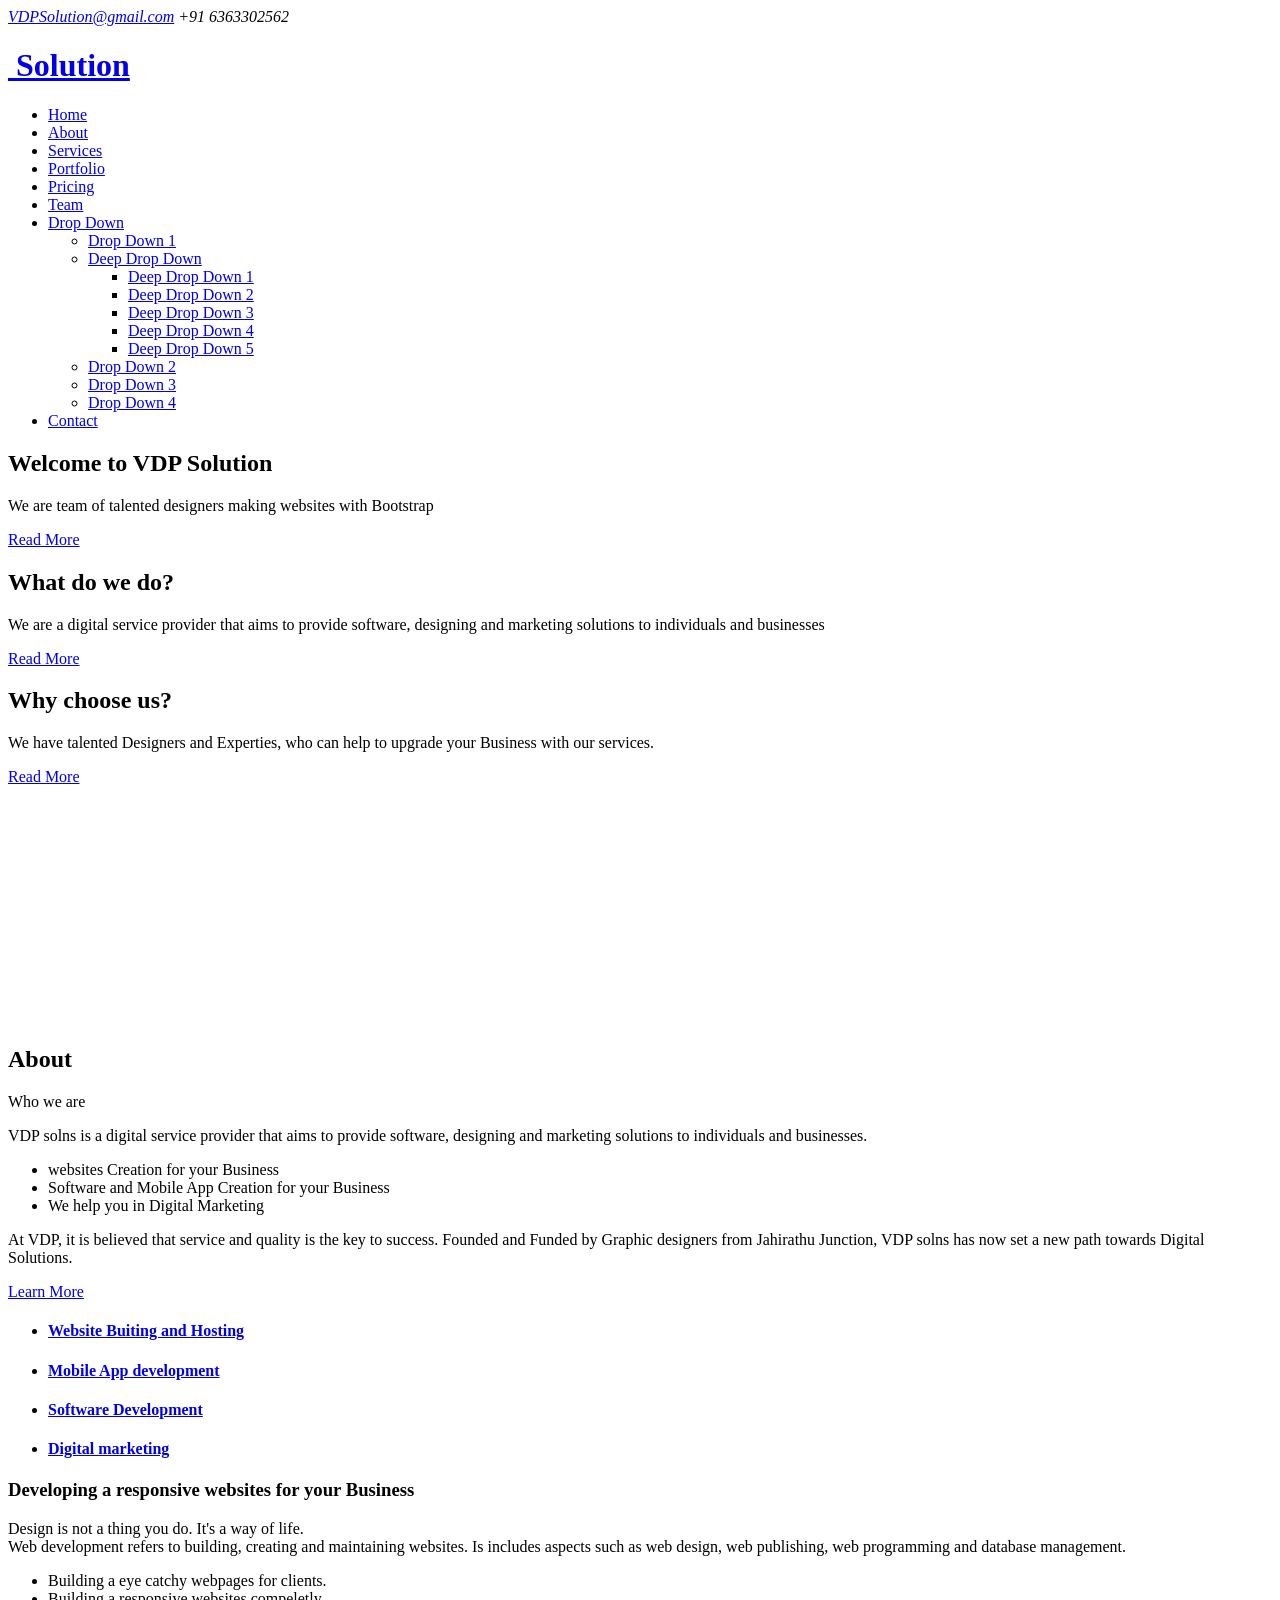
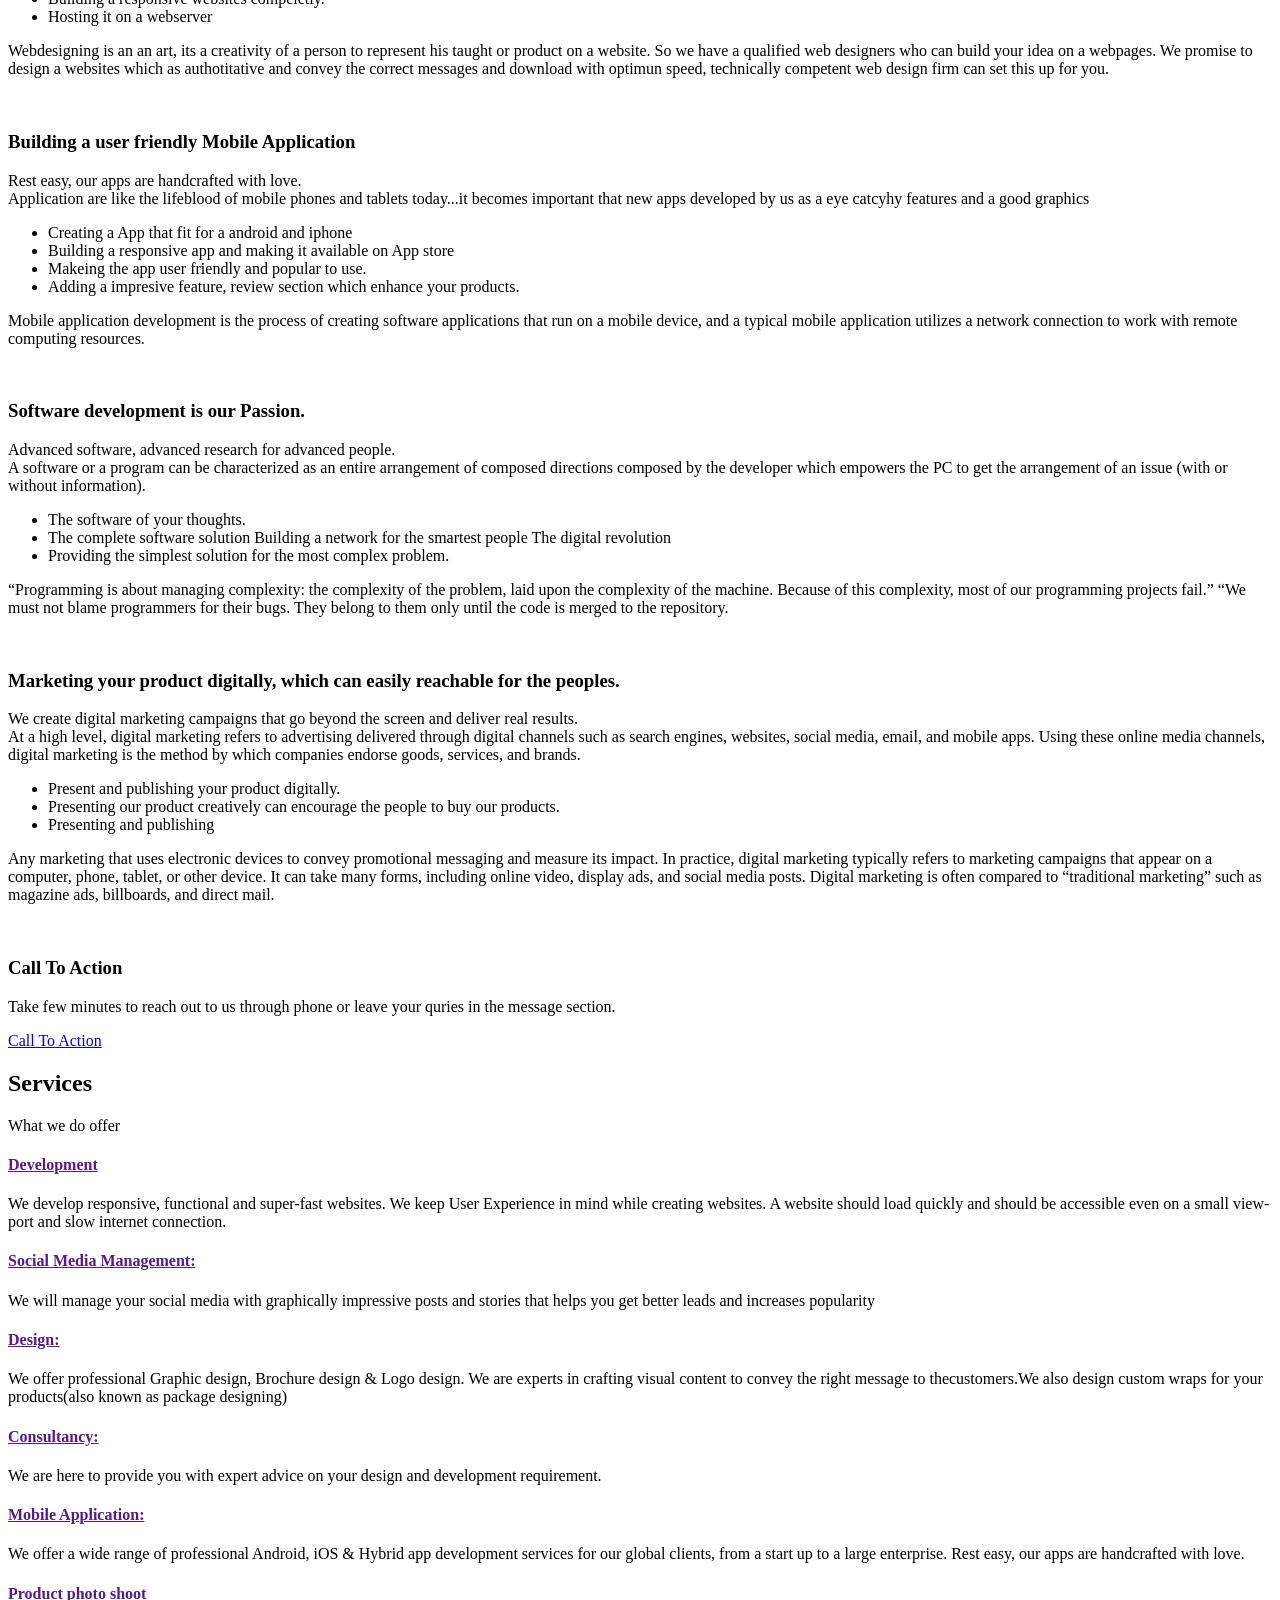
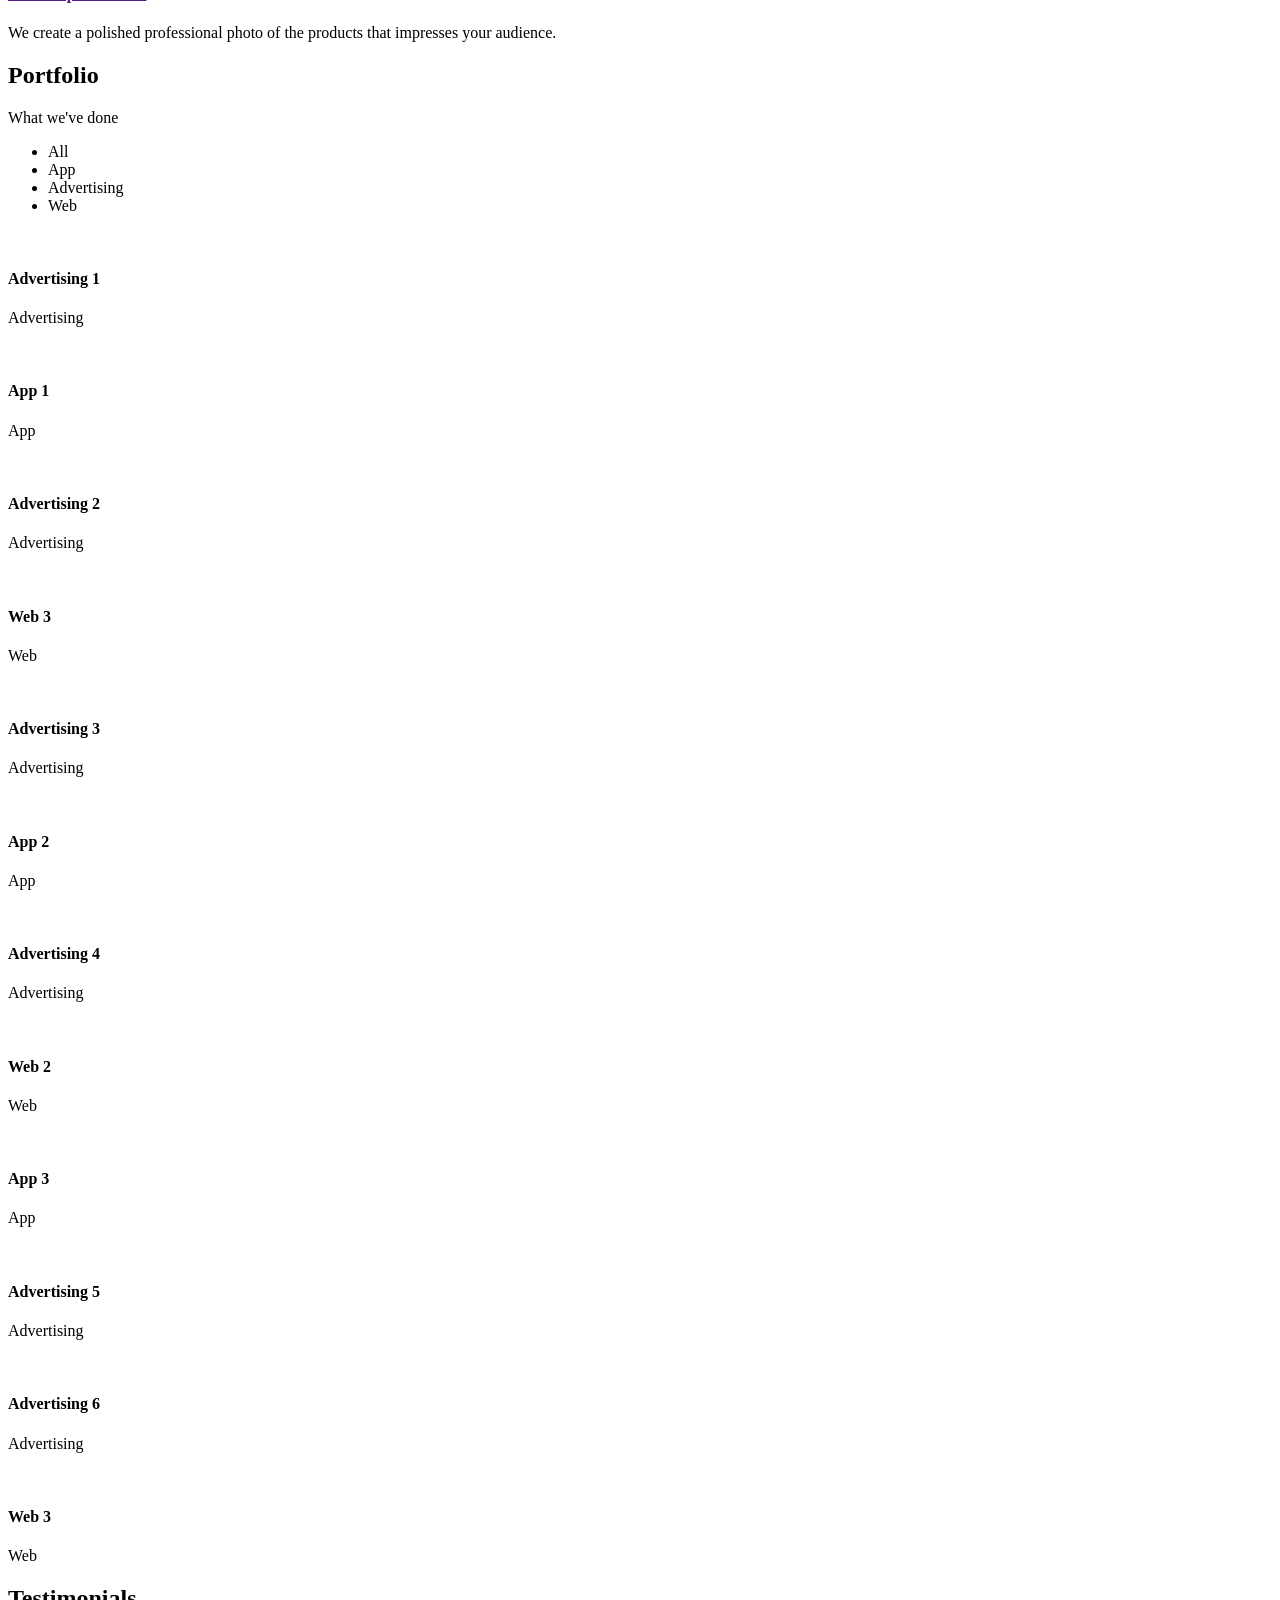
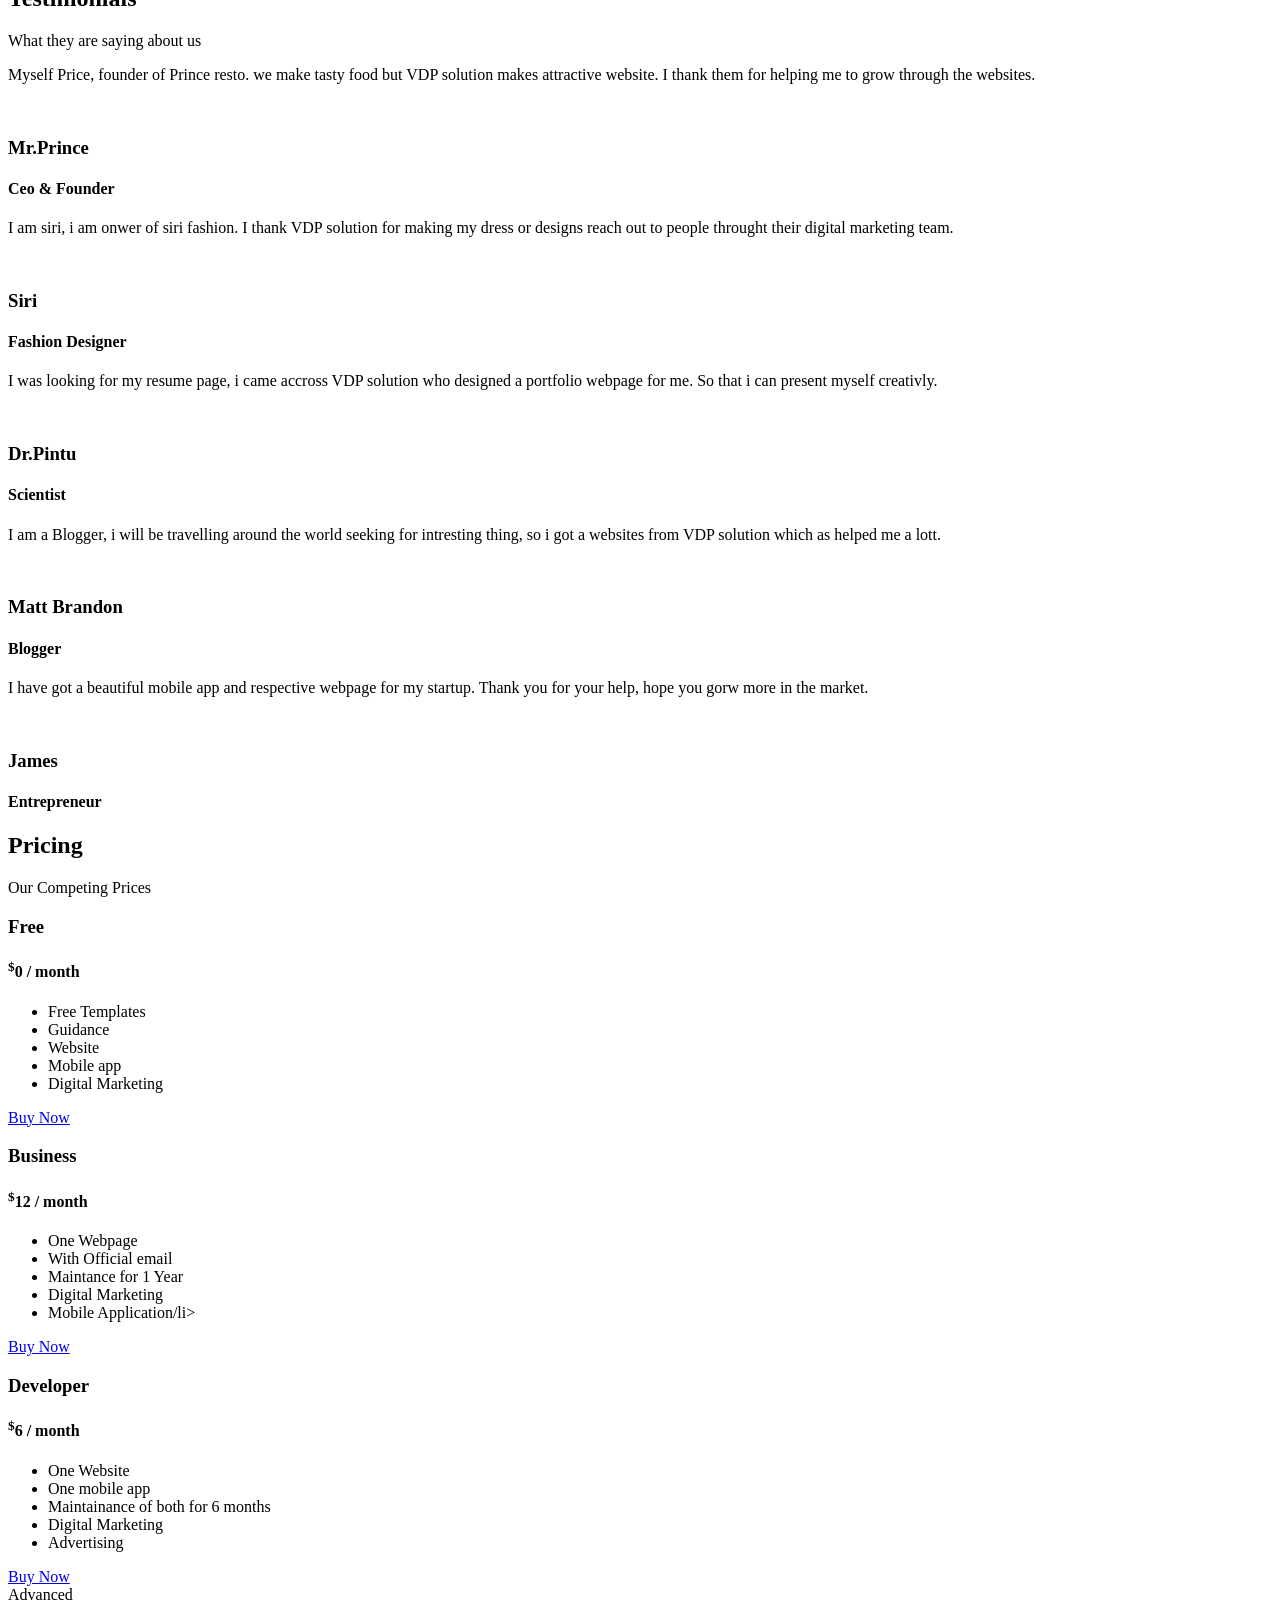
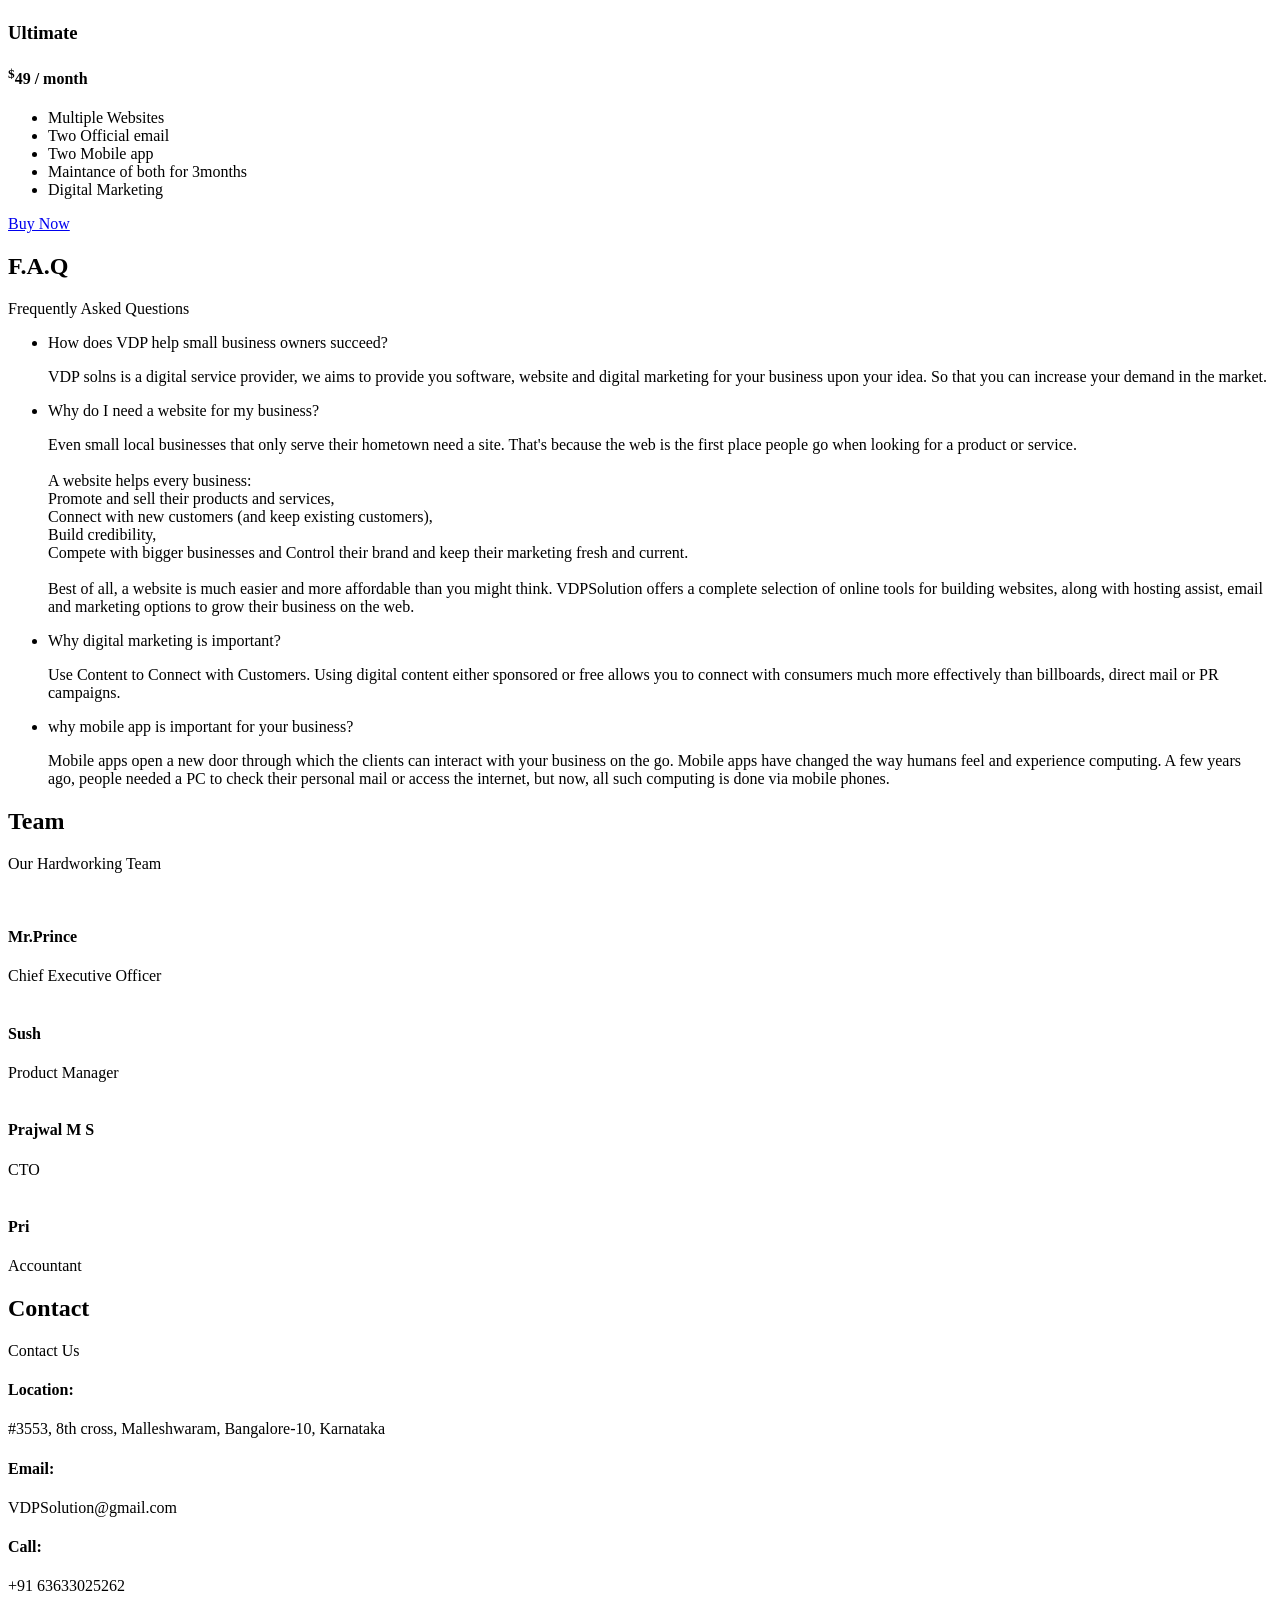
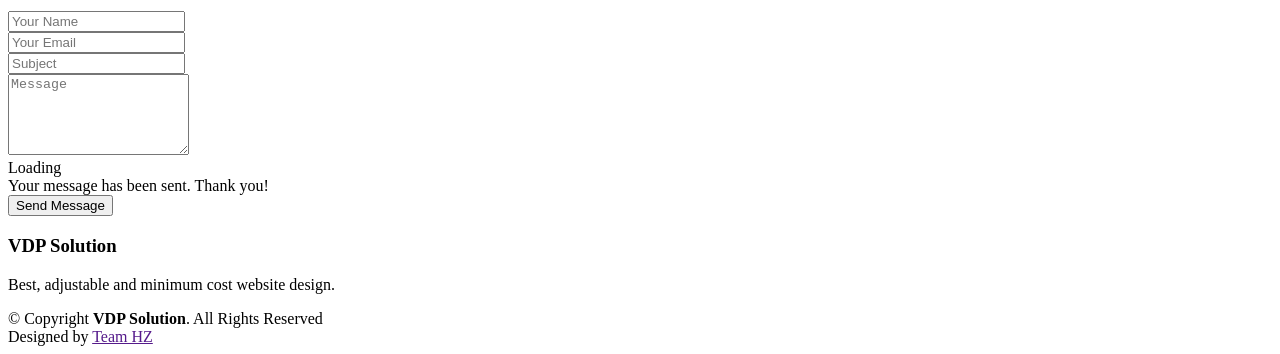
==== index.html @ e8b25b89 "Add files via upload" ====
<!DOCTYPE html>
<html lang="en">

<head>
  <meta charset="utf-8">
  <meta content="width=device-width, initial-scale=1.0" name="viewport">

  <title>VDP Solution Pvt Ltd</title>
  <meta content="" name="description">
  <meta content="" name="keywords">

  <link href="assets/img/logo.jpg" rel="icon">
  <link href="assets/img/logo.jpg" rel="apple-touch-icon">

  <link href="https://fonts.googleapis.com/css?family=Open+Sans:300,300i,400,400i,600,600i,700,700i|Raleway:300,300i,400,400i,500,500i,600,600i,700,700i|Poppins:300,300i,400,400i,500,500i,600,600i,700,700i" rel="stylesheet">

  <link href="assets/vendor/animate.css/animate.min.css" rel="stylesheet">
  <link href="assets/vendor/aos/aos.css" rel="stylesheet">
  <link href="assets/vendor/bootstrap/css/bootstrap.min.css" rel="stylesheet">
  <link href="assets/vendor/bootstrap-icons/bootstrap-icons.css" rel="stylesheet">
  <link href="assets/vendor/boxicons/css/boxicons.min.css" rel="stylesheet">
  <link href="assets/vendor/glightbox/css/glightbox.min.css" rel="stylesheet">
  <link href="assets/vendor/remixicon/remixicon.css" rel="stylesheet">
  <link href="assets/vendor/swiper/swiper-bundle.min.css" rel="stylesheet">

  <link href="assets/css/style.css" rel="stylesheet">

</head>

<body>
  <div class="fixed-top">
  <section id="topbar" class="d-flex align-items-center">
    <div class="container d-flex justify-content-center justify-content-md-between">
      <div class="contact-info d-flex align-items-center">
        <i class="bi bi-envelope d-flex align-items-center"><a href="mailto:gowdaprajwal009@gmail.com">VDPSolution@gmail.com</a></i>
        <i class="bi bi-phone d-flex align-items-center ms-4"><span>+91 6363302562</span></i>
      </div>
      <div class="social-links d-none d-md-flex align-items-center">
        <a href="#" class="twitter"><i class="bi bi-twitter"></i></a>
        <a href="#" class="facebook"><i class="bi bi-facebook"></i></a>
        <a href="#" class="instagram"><i class="bi bi-instagram"></i></a>
        <a href="#" class="linkedin"><i class="bi bi-linkedin"></i></i></a>
      </div>
    </div>
  </section>
  <!-- ======= Header ======= -->
  <header id="header" class="d-flex align-items-center">
    <div class="container d-flex align-items-center justify-content-between">

      <div class="logo">
        <!--<h1><a href="index.html">VDP</a></h1>-->
     
     <h1><a href="index.html"><img src="assets/img/logo1.jpg" alt="" class="img-fluid"> Solution</a></h1>
      </div>

      <nav id="navbar" class="navbar">
        <ul>
          <li><a class="nav-link scrollto active" href="#hero">Home</a></li>
          <li><a class="nav-link scrollto" href="#about">About</a></li>
          <li><a class="nav-link scrollto" href="#services">Services</a></li>
          <li><a class="nav-link scrollto " href="#portfolio">Portfolio</a></li>
          <li><a class="nav-link scrollto" href="#pricing">Pricing</a></li>
          <li><a class="nav-link scrollto" href="#team">Team</a></li>
          <li class="dropdown"><a href="#"><span>Drop Down</span> <i class="bi bi-chevron-down"></i></a>
            <ul>
              <li><a href="#">Drop Down 1</a></li>
              <li class="dropdown"><a href="#"><span>Deep Drop Down</span> <i class="bi bi-chevron-right"></i></a>
                <ul>
                  <li><a href="#">Deep Drop Down 1</a></li>
                  <li><a href="#">Deep Drop Down 2</a></li>
                  <li><a href="#">Deep Drop Down 3</a></li>
                  <li><a href="#">Deep Drop Down 4</a></li>
                  <li><a href="#">Deep Drop Down 5</a></li>
                </ul>
              </li>
              <li><a href="#">Drop Down 2</a></li>
              <li><a href="#">Drop Down 3</a></li>
              <li><a href="#">Drop Down 4</a></li>
            </ul>
          </li>
          <li><a class="nav-link scrollto" href="#contact">Contact</a></li>
        </ul>
        <i class="bi bi-list mobile-nav-toggle"></i>
      </nav>

    </div>
  </header>
 </div> 
  <!-- ======= Hero Section ======= -->
  <section id="hero" class="d-flex flex-column justify-content-end align-items-center">
    <div id="heroCarousel" data-bs-interval="5000" class="container carousel carousel-fade" data-bs-ride="carousel">

      
      <div class="carousel-item active">
        <div class="carousel-container">
          <h2 class="animate__animated animate__fadeInDown">Welcome to <span>VDP Solution</span></h2>
          <p class="animate__animated fanimate__adeInUp">We are team of talented designers making websites with Bootstrap</p>
          <a href="#about" class="btn-get-started animate__animated animate__fadeInUp scrollto">Read More</a>
        </div>
      </div>

      
      <div class="carousel-item">
        <div class="carousel-container">
          <h2 class="animate__animated animate__fadeInDown">What do we do?</h2>
          <p class="animate__animated animate__fadeInUp">We are a digital service provider that aims to provide
            software, designing and marketing solutions to individuals and
            businesses</p>
          <a href="#about" class="btn-get-started animate__animated animate__fadeInUp scrollto">Read More</a>
        </div>
      </div>

    
      <div class="carousel-item">
        <div class="carousel-container">
          <h2 class="animate__animated animate__fadeInDown">Why choose us?</h2>
          <p class="animate__animated animate__fadeInUp">We have talented Designers and Experties, who can help to upgrade your Business with our services. </p>
          <a href="#about" class="btn-get-started animate__animated animate__fadeInUp scrollto">Read More</a>
        </div>
      </div>

      <a class="carousel-control-prev" href="#heroCarousel" role="button" data-bs-slide="prev">
        <span class="carousel-control-prev-icon bx bx-chevron-left" aria-hidden="true"></span>
      </a>

      <a class="carousel-control-next" href="#heroCarousel" role="button" data-bs-slide="next">
        <span class="carousel-control-next-icon bx bx-chevron-right" aria-hidden="true"></span>
      </a>

    </div>

    <svg class="hero-waves" xmlns="http://www.w3.org/2000/svg" xmlns:xlink="http://www.w3.org/1999/xlink" viewBox="0 24 150 28 " preserveAspectRatio="none">
      <defs>
        <path id="wave-path" d="M-160 44c30 0 58-18 88-18s 58 18 88 18 58-18 88-18 58 18 88 18 v44h-352z">
      </defs>
      <g class="wave1">
        <use xlink:href="#wave-path" x="50" y="3" fill="rgba(255,255,255, .1)">
      </g>
      <g class="wave2">
        <use xlink:href="#wave-path" x="50" y="0" fill="rgba(255,255,255, .2)">
      </g>
      <g class="wave3">
        <use xlink:href="#wave-path" x="50" y="9" fill="#fff">
      </g>
    </svg>

  </section>

  <main id="main">

    <!-- ======= About Section ======= -->
    <section id="about" class="about">
      <div class="container">

        <div class="section-title" data-aos="zoom-out">
          <h2>About</h2>
          <p>Who we are</p>
        </div>

        <div class="row content" data-aos="fade-up">
          <div class="col-lg-6">
            <p>
              VDP solns is a digital service provider that aims to provide
software, designing and marketing solutions to individuals and
businesses.
            </p>
            <ul>
              <li><i class="ri-check-double-line"></i> websites Creation for your Business</li>
              <li><i class="ri-check-double-line"></i> Software and Mobile App Creation for your Business</li>
              <li><i class="ri-check-double-line"></i> We help you in Digital Marketing</li>
            </ul>
          </div>
          <div class="col-lg-6 pt-4 pt-lg-0">
            <p>
              At VDP, it is believed that service and quality is the
              key to success. Founded and Funded by Graphic designers from
              Jahirathu Junction, VDP solns has now set a new path towards
              Digital Solutions.
            </p>
            <a href="#" class="btn-learn-more">Learn More</a>
          </div>
        </div>

      </div>
    </section>

    <!-- ======= Features Section ======= -->
    <section id="features" class="features">
      <div class="container">

        <ul class="nav nav-tabs row d-flex">
          <li class="nav-item col-3" data-aos="zoom-in">
            <a class="nav-link active show" data-bs-toggle="tab" href="#tab-1">
              <i class="ri-gps-line"></i>
              <h4 class="d-none d-lg-block">Website Buiting and Hosting</h4>
            </a>
          </li>
          <li class="nav-item col-3" data-aos="zoom-in" data-aos-delay="100">
            <a class="nav-link" data-bs-toggle="tab" href="#tab-2">
              <i class="ri-body-scan-line"></i>
              <h4 class="d-none d-lg-block">Mobile App development</h4>
            </a>
          </li>
          <li class="nav-item col-3" data-aos="zoom-in" data-aos-delay="200">
            <a class="nav-link" data-bs-toggle="tab" href="#tab-3">
              <i class="ri-sun-line"></i>
              <h4 class="d-none d-lg-block">Software Development</h4>
            </a>
          </li>
          <li class="nav-item col-3" data-aos="zoom-in" data-aos-delay="300">
            <a class="nav-link" data-bs-toggle="tab" href="#tab-4">
              <i class="ri-store-line"></i>
              <h4 class="d-none d-lg-block">Digital marketing</h4>
            </a>
          </li>
        </ul>

        <div class="tab-content" data-aos="fade-up">
          <div class="tab-pane active show" id="tab-1">
            <div class="row">
              <div class="col-lg-6 order-2 order-lg-1 mt-3 mt-lg-0">
                <h3>Developing a responsive websites for your Business</h3>
                <p class="fst">
                  Design is not a thing you do. It's a way of life.<br>
                  Web development refers to building, creating and maintaining websites. Is includes aspects such as web design, web publishing, web programming and database management.
                </p>
                <ul>
                  <li><i class="ri-check-double-line"></i> Building a eye catchy webpages for clients.</li>
                  <li><i class="ri-check-double-line"></i> Building a responsive websites compeletly.</li>
                  <li><i class="ri-check-double-line"></i> Hosting it on a webserver</li>
                </ul>
                <p>
                  Webdesigning is an an art, its a creativity of a person to represent his taught or product on a website. So we have a qualified web designers who can build your idea on a webpages.
                 We promise to design a websites which as authotitative and convey the correct messages and download with optimun speed, technically competent web design firm can set this up for you.
                 
                </p>
              </div>
              <div id="imag1" class="col-lg-6 order-1 order-lg-2 text-center">
                <img src="assets/img/features-1.png" alt="" class="img-fluid">
              </div>
            </div>
          </div>
          <div class="tab-pane" id="tab-2">
            <div class="row">
              <div class="col-lg-6 order-2 order-lg-1 mt-3 mt-lg-0">
                <h3>Building a user friendly Mobile Application</h3>
                <p>
                 Rest easy, our apps are handcrafted with love.<br>
                 Application are like the lifeblood of mobile phones and tablets today...it becomes important that new apps developed by us as a eye catcyhy features and a good graphics
                </p>
               <!-- <p class="fst-italic">
                  Lorem ipsum dolor sit amet, consectetur adipiscing elit, sed do eiusmod tempor incididunt ut labore et dolore
                  magna aliqua.
                </p>-->
                <ul>
                  <li><i class="ri-check-double-line"></i> Creating a App that fit for a android and iphone</li>
                  <li><i class="ri-check-double-line"></i> Building a responsive app and making it available on App store</li>
                  <li><i class="ri-check-double-line"></i> Makeing the app user friendly and popular to use.</li>
                  <li><i class="ri-check-double-line"></i> Adding a impresive feature, review section which enhance your products.</li>
                 </ul>
                 <p>
                  Mobile application development is the process of creating software applications that run on a mobile device, and a typical mobile application utilizes a network connection to work with remote computing resources.
                 </p>
              </div>
              <div class="col-lg-6 order-1 order-lg-2 text-center">
                <img src="assets/img/features-2.png" alt="" class="img-fluid">
              </div>
            </div>
          </div>
          <div class="tab-pane" id="tab-3">
            <div class="row">
              <div class="col-lg-6 order-2 order-lg-1 mt-3 mt-lg-0">
                <h3>Software development is our Passion.</h3>
                <p>
                  Advanced software, advanced research for advanced people.<br>  
A software or a program can be characterized as an entire arrangement of composed directions composed by the developer which empowers the PC to get the arrangement of an issue (with or without information).
                </p>
                <ul>
                  <li><i class="ri-check-double-line"></i> The software of your thoughts.</li>
                  <li><i class="ri-check-double-line"></i> The complete software solution
                    Building a network for the smartest people
                    The digital revolution</li>
                  <li><i class="ri-check-double-line"></i> Providing the simplest solution for the most complex problem.</li>
                </ul>
                <p class="fst">
                  “Programming is about managing complexity: the complexity of the problem, laid upon the complexity of the machine. Because of this complexity, most of our programming projects fail.” “We must not blame programmers for their bugs. They belong to them only until the code is merged to the repository.

                </p>
              </div>
              <div class="col-lg-6 order-1 order-lg-2 text-center">
                <img src="assets/img/features-3.png" alt="" class="img-fluid">
              </div>
            </div>
          </div>
          <div class="tab-pane" id="tab-4">
            <div class="row">
              <div class="col-lg-6 order-2 order-lg-1 mt-3 mt-lg-0">
                <h3>Marketing your product digitally, which can easily reachable for the peoples.</h3>
                <p>
                  We create digital marketing campaigns that go beyond the screen and deliver real results.<br>
                  At a high level, digital marketing refers to advertising delivered through digital channels such as search engines, websites, social media, email, and mobile apps. Using these online media channels, digital marketing is the method by which companies endorse goods, services, and brands.
                </p>
               <!-- <p class="fst-italic">
                  Lorem ipsum dolor sit amet, consectetur adipiscing elit, sed do eiusmod tempor incididunt ut labore et dolore
                  magna aliqua.
                </p>-->
                <ul>
                  <li><i class="ri-check-double-line"></i> Present and publishing your product digitally.</li>
                  <li><i class="ri-check-double-line"></i> Presenting our product creatively can encourage the people to buy our products.</li>
                  <li><i class="ri-check-double-line"></i> Presenting and publishing</li>
                </ul>
                <p>
                  Any marketing that uses electronic devices to convey promotional messaging and measure its impact. In practice, digital marketing typically refers to marketing campaigns that appear on a computer, phone, tablet, or other device. It can take many forms, including online video, display ads, and social media posts. Digital marketing is often compared to “traditional marketing” such as magazine ads, billboards, and direct mail.
                </p>
              </div>
              <div class="col-lg-6 order-1 order-lg-2 text-center">
                <img src="assets/img/features-4.png" alt="" class="img-fluid">
              </div>
            </div>
          </div>
        </div>

      </div>
    </section>

    <!-- ======= Cta Section ======= -->
    <section id="cta" class="cta">
      <div class="container">

        <div class="row" data-aos="zoom-out">
          <div class="col-lg-9 text-center text-lg-start">
            <h3>Call To Action</h3>
            <p> Take few minutes to reach out to us through phone or leave your quries in the message section.</p>
          </div>
          <div class="col-lg-3 cta-btn-container text-center">
            <a class="cta-btn align-middle" href="inner-page.html">Call To Action</a>
          </div>
        </div>

      </div>
    </section>

    <!-- ======= Services Section ======= -->
    <section id="services" class="services">
      <div class="container">

        <div class="section-title" data-aos="zoom-out">
          <h2>Services</h2>
          <p>What we do offer</p>
        </div>

        <div class="row">
          <div class="col-lg-4 col-md-6">
            <div class="icon-box" data-aos="zoom-in-left">
              <div class="icon"><i class="bi bi-briefcase" style="color: #ff689b;"></i></div>
              <h4 class="title"><a href="">Development</a></h4>
              <p class="description">We develop responsive, functional and super-fast websites.
                We keep User Experience in mind while creating websites. A website should load
                quickly and should be accessible even on a small view-port and slow internet
                connection.</p>
            </div>
          </div>
          <div class="col-lg-4 col-md-6 mt-5 mt-md-0">
            <div class="icon-box" data-aos="zoom-in-left" data-aos-delay="100">
              <div class="icon"><i class="bi bi-globe" style="color: #e9bf06;"></i></div>
              <h4 class="title"><a href="">Social Media Management:</a></h4>
              <p class="description">We will manage your social media with graphically
                impressive posts and stories that helps you get better leads and increases popularity</p>
            </div>
          </div>

          <div class="col-lg-4 col-md-6 mt-5 mt-lg-0 ">
            <div class="icon-box" data-aos="zoom-in-left" data-aos-delay="200">
              <div class="icon"><i class="bi bi-card-checklist" style="color: #3fcdc7;"></i></div>
              <h4 class="title"><a href="">Design: </a></h4>
              <p class="description">We offer professional Graphic design, Brochure design & Logo design.
                We are experts in crafting visual content to convey the right message to thecustomers.We also design custom wraps for your products(also known as
                package designing)</p>
            </div>
          </div>
          <div class="col-lg-4 col-md-6 mt-5">
            <div class="icon-box" data-aos="zoom-in-left" data-aos-delay="300">
              <div class="icon"><i class="bi bi-people" style="color:#41cf2e;"></i></div>
              <h4 class="title"><a href="">Consultancy: </a></h4>
              <p class="description">We are here to provide you with expert advice on your design and
                development requirement.</p>
            </div>
          </div>

          <div class="col-lg-4 col-md-6 mt-5">
            <div class="icon-box" data-aos="zoom-in-left" data-aos-delay="400">
              <div class="icon"><i class="bi bi-phone" style="color: #d6ff22;"></i></div>
              <h4 class="title"><a href="">Mobile Application: </a></h4>
              <p class="description">We offer a wide range of professional Android, iOS & Hybrid
              app development services for our global clients, from a start up to a large
              enterprise. Rest easy, our apps are handcrafted with love.</p>
            </div>
          </div>
          <div class="col-lg-4 col-md-6 mt-5">
            <div class="icon-box" data-aos="zoom-in-left" data-aos-delay="500">
              <div class="icon"><i class="bi bi-camera" style="color: #4680ff;"></i></div>
              <h4 class="title"><a href="">Product photo shoot</a></h4>
              <p class="description">We create a polished professional photo of the products that
                impresses your audience.</p>
            </div>
          </div>
        </div>

      </div>
    </section><!-- End Services Section -->

    <!-- ======= Portfolio Section ======= -->
    <section id="portfolio" class="portfolio">
      <div class="container">

        <div class="section-title" data-aos="zoom-out">
          <h2>Portfolio</h2>
          <p>What we've done</p>
        </div>

        <ul id="portfolio-flters" class="d-flex justify-content-end" data-aos="fade-up">
          <li data-filter="*" class="filter-active">All</li>
          <li data-filter=".filter-app">App</li>
          <li data-filter=".filter-card">Advertising</li>
          <li data-filter=".filter-web">Web</li>
        </ul>

        <div class="row portfolio-container" data-aos="fade-up">
          <div class="col-lg-4 col-md-6 portfolio-item filter-card">
            <div class="portfolio-img"><img src="assets/img/portfolio/s-5.jpg" class="img-fluid" alt=""></div>
            <div class="portfolio-info">
              <h4>Advertising 1</h4>
              <p>Advertising</p>
              <a href="assets/img/portfolio/s-5.jpg" data-gallery="portfolioGallery" class="portfolio-lightbox preview-link" title="Advertising 1"><i class="bx bx-plus"></i></a>
              <a href="portfolio-details.html" class="details-link" title="More Details"><i class="bx bx-link"></i></a>
            </div>
          </div>
          <div class="col-lg-4 col-md-6 portfolio-item filter-app">
            <div class="portfolio-img"><img src="assets/img/portfolio/portfolio-1.jpg" class="img-fluid" alt=""></div>
            <div class="portfolio-info">
              <h4>App 1</h4>
              <p>App</p>
              <a href="assets/img/portfolio/portfolio-1.jpg" data-gallery="portfolioGallery" class="portfolio-lightbox preview-link" title="App 1"><i class="bx bx-plus"></i></a>
              <a href="portfolio-details.html" class="details-link" title="More Details"><i class="bx bx-link"></i></a>
            </div>
          </div>
          <div class="col-lg-4 col-md-6 portfolio-item filter-card">
            <div class="portfolio-img"><img src="assets/img/portfolio/s-7.jpg" class="img-fluid" alt=""></div>
            <div class="portfolio-info">
              <h4>Advertising 2</h4>
              <p>Advertising</p>
              <a href="assets/img/portfolio/s-7.jpg" data-gallery="portfolioGallery" class="portfolio-lightbox preview-link" title="Advertising 2"><i class="bx bx-plus"></i></a>
              <a href="portfolio-details.html" class="details-link" title="More Details"><i class="bx bx-link"></i></a>
            </div>
          </div>
          <div class="col-lg-4 col-md-6 portfolio-item filter-web">
            <div class="portfolio-img"><img src="assets/img/portfolio/portfolio-2.jpg" class="img-fluid" alt=""></div>
            <div class="portfolio-info">
              <h4>Web 3</h4>
              <p>Web</p>
              <a href="assets/img/portfolio/portfolio-2.jpg" data-gallery="portfolioGallery" class="portfolio-lightbox preview-link" title="Web 3"><i class="bx bx-plus"></i></a>
              <a href="portfolio-details.html" class="details-link" title="More Details"><i class="bx bx-link"></i></a>
            </div>
          </div>
          <div class="col-lg-4 col-md-6 portfolio-item filter-card">
            <div class="portfolio-img"><img src="assets/img/portfolio/s-4.jpg" class="img-fluid" alt=""></div>
            <div class="portfolio-info">
              <h4>Advertising 3</h4>
              <p>Advertising</p>
              <a href="assets/img/portfolio/s-4.jpg" data-gallery="portfolioGallery" class="portfolio-lightbox preview-link" title="Advertising 3"><i class="bx bx-plus"></i></a>
              <a href="portfolio-details.html" class="details-link" title="More Details"><i class="bx bx-link"></i></a>
            </div>
          </div>
          <div class="col-lg-4 col-md-6 portfolio-item filter-app">
            <div class="portfolio-img"><img src="assets/img/portfolio/portfolio-3.jpg" class="img-fluid" alt=""></div>
            <div class="portfolio-info">
              <h4>App 2</h4>
              <p>App</p>
              <a href="assets/img/portfolio/portfolio-3.jpg" data-gallery="portfolioGallery" class="portfolio-lightbox preview-link" title="App 2"><i class="bx bx-plus"></i></a>
              <a href="portfolio-details.html" class="details-link" title="More Details"><i class="bx bx-link"></i></a>
            </div>
          </div>

          <div class="col-lg-4 col-md-6 portfolio-item filter-card">
            <div class="portfolio-img"><img src="assets/img/portfolio/s-1.jpg" class="img-fluid" alt=""></div>
            <div class="portfolio-info">
              <h4>Advertising 4</h4>
              <p>Advertising</p>
              <a href="assets/img/portfolio/s-1.jpg" data-gallery="portfolioGallery" class="portfolio-lightbox preview-link" title="Advertising 4"><i class="bx bx-plus"></i></a>
              <a href="portfolio-details.html" class="details-link" title="More Details"><i class="bx bx-link"></i></a>
            </div>
          </div>

          <div class="col-lg-4 col-md-6 portfolio-item filter-web">
            <div class="portfolio-img"><img src="assets/img/portfolio/portfolio-5.jpg" class="img-fluid" alt=""></div>
            <div class="portfolio-info">
              <h4>Web 2</h4>
              <p>Web</p>
              <a href="assets/img/portfolio/portfolio-5.jpg" data-gallery="portfolioGallery" class="portfolio-lightbox preview-link" title="Web 2"><i class="bx bx-plus"></i></a>
              <a href="portfolio-details.html" class="details-link" title="More Details"><i class="bx bx-link"></i></a>
            </div>
          </div>

          <div class="col-lg-4 col-md-6 portfolio-item filter-app">
            <div class="portfolio-img"><img src="assets/img/portfolio/portfolio-4.jpg" class="img-fluid" alt=""></div>
            <div class="portfolio-info">
              <h4>App 3</h4>
              <p>App</p>
              <a href="assets/img/portfolio/portfolio-4.jpg" data-gallery="portfolioGallery" class="portfolio-lightbox preview-link" title="App 3"><i class="bx bx-plus"></i></a>
              <a href="portfolio-details.html" class="details-link" title="More Details"><i class="bx bx-link"></i></a>
            </div>
          </div>

          <div class="col-lg-4 col-md-6 portfolio-item filter-card">
            <div class="portfolio-img"><img src="assets/img/portfolio/s-2.jpg" class="img-fluid" alt=""></div>
            <div class="portfolio-info">
              <h4>Advertising 5</h4>
              <p>Advertising</p>
              <a href="assets/img/portfolio/s-2.jpg" data-gallery="portfolioGallery" class="portfolio-lightbox preview-link" title="Advertising 5"><i class="bx bx-plus"></i></a>
              <a href="portfolio-details.html" class="details-link" title="More Details"><i class="bx bx-link"></i></a>
            </div>
          </div>

          <div class="col-lg-4 col-md-6 portfolio-item filter-card">
            <div class="portfolio-img"><img src="assets/img/portfolio/s-3.jpg" class="img-fluid" alt=""></div>
            <div class="portfolio-info">
              <h4>Advertising 6</h4>
              <p>Advertising</p>
              <a href="assets/img/portfolio/s-3.jpg" data-gallery="portfolioGallery" class="portfolio-lightbox preview-link" title="Advertising 6"><i class="bx bx-plus"></i></a>
              <a href="portfolio-details.html" class="details-link" title="More Details"><i class="bx bx-link"></i></a>
            </div>
          </div>

          <div class="col-lg-4 col-md-6 portfolio-item filter-web">
            <div class="portfolio-img"><img src="assets/img/portfolio/portfolio-8.jpg" class="img-fluid" alt=""></div>
            <div class="portfolio-info">
              <h4>Web 3</h4>
              <p>Web</p>
              <a href="assets/img/portfolio/portfolio-8.jpg" data-gallery="portfolioGallery" class="portfolio-lightbox preview-link" title="Web 3"><i class="bx bx-plus"></i></a>
              <a href="portfolio-details.html" class="details-link" title="More Details"><i class="bx bx-link"></i></a>
            </div>
          </div>
         

        </div>

      </div>
    </section>

    <!-- ======= Review Section ======= -->
    <section id="testimonials" class="testimonials">
      <div class="container">

        <div class="section-title" data-aos="zoom-out">
          <h2>Testimonials</h2>
          <p>What they are saying about us</p>
        </div>

        <div class="testimonials-slider swiper-container" data-aos="fade-up" data-aos-delay="100">
          <div class="swiper-wrapper">

            <div class="swiper-slide">
              <div class="testimonial-item">
                <p>
                  <i class="bx bxs-quote-alt-left quote-icon-left"></i>
                  Myself Price, founder of Prince resto. we make tasty food but VDP solution makes attractive website. I thank them for helping me to grow through the websites.
                  <i class="bx bxs-quote-alt-right quote-icon-right"></i>
                </p>
                <img src="assets/img/testimonials/i4.jpg" class="testimonial-img" alt="">
                <h3>Mr.Prince</h3>
                <h4>Ceo &amp; Founder</h4>
              </div>
            </div>

            <div class="swiper-slide">
              <div class="testimonial-item">
                <p>
                  <i class="bx bxs-quote-alt-left quote-icon-left"></i>
                  I am siri, i am onwer of siri fashion. I thank VDP solution for making my dress or designs reach out to people throught their digital marketing team.
                  <i class="bx bxs-quote-alt-right quote-icon-right"></i>
                </p>
                <img src="assets/img/testimonials/testimonials-3.jpg" class="testimonial-img" alt="">
                <h3>Siri</h3>
                <h4>Fashion Designer</h4>
              </div>
            </div>

            <div class="swiper-slide">
              <div class="testimonial-item">
                <p>
                  <i class="bx bxs-quote-alt-left quote-icon-left"></i>
                  I was looking for my resume page, i came accross VDP solution who designed a portfolio webpage for me. So that i can present myself creativly.
                  <i class="bx bxs-quote-alt-right quote-icon-right"></i>
                </p>
                <img src="assets/img/testimonials/i2.png" class="testimonial-img" alt="">
                <h3>Dr.Pintu</h3>
                <h4>Scientist</h4>
              </div>
            </div>

            <div class="swiper-slide">
              <div class="testimonial-item">
                <p>
                  <i class="bx bxs-quote-alt-left quote-icon-left"></i>
                  I am a Blogger, i will be travelling around the world seeking for intresting thing, so i got a websites from VDP solution which as helped me a lott.
                  <i class="bx bxs-quote-alt-right quote-icon-right"></i>
                </p>
                <img src="assets/img/testimonials/testimonials-4.jpg" class="testimonial-img" alt="">
                <h3>Matt Brandon</h3>
                <h4>Blogger</h4>
              </div>
            </div>

            <div class="swiper-slide">
              <div class="testimonial-item">
                <p>
                  <i class="bx bxs-quote-alt-left quote-icon-left"></i>
                  I have got a beautiful mobile app and respective webpage for my startup. Thank you for your help, hope you gorw more in the market.
                  <i class="bx bxs-quote-alt-right quote-icon-right"></i>
                </p>
                <img src="assets/img/testimonials/testimonials-5.jpg" class="testimonial-img" alt="">
                <h3>James</h3>
                <h4>Entrepreneur</h4>
              </div>
            </div>

          </div>
          <div class="swiper-pagination"></div>
        </div>

      </div>
    </section>

    <!-- ======= Pricing Section ======= -->
    <section id="pricing" class="pricing">
      <div class="container">

        <div class="section-title" data-aos="zoom-out">
          <h2>Pricing</h2>
          <p>Our Competing Prices</p>
        </div>

        <div class="row">

          <div class="col-lg-3 col-md-6">
            <div class="box" data-aos="zoom-in">
              <h3>Free</h3>
              <h4><sup>$</sup>0<span> / month</span></h4>
              <ul>
                <li>Free Templates</li>
                <li>Guidance</li>
                <li class="na">Website</li>
                <li class="na">Mobile app</li>
                <li class="na">Digital Marketing</li>
              </ul>
              <div class="btn-wrap">
                <a href="#" class="btn-buy">Buy Now</a>
              </div>
            </div>
          </div>

          <div class="col-lg-3 col-md-6 mt-4 mt-md-0">
            <div class="box featured" data-aos="zoom-in" data-aos-delay="100">
              <h3>Business</h3>
              <h4><sup>$</sup>12<span> / month</span></h4>
              <ul>
                <li>One Webpage</li>
                <li>With Official email</li>
                <li>Maintance for 1 Year </li>
                <li>Digital Marketing</li>
                <li class="na">Mobile Application/li>
              </ul>
              <div class="btn-wrap">
                <a href="#" class="btn-buy">Buy Now</a>
              </div>
            </div>
          </div>

          <div class="col-lg-3 col-md-6 mt-4 mt-lg-0">
            <div class="box" data-aos="zoom-in" data-aos-delay="200">
              <h3>Developer</h3>
              <h4><sup>$</sup>6<span> / month</span></h4>
              <ul>
                <li>One Website</li>
                <li>One mobile app</li>
                <li>Maintainance of both for 6 months</li>
                <li>Digital Marketing</li>
                <li>Advertising</li>
              </ul>
              <div class="btn-wrap">
                <a href="#" class="btn-buy">Buy Now</a>
              </div>
            </div>
          </div>

          <div class="col-lg-3 col-md-6 mt-4 mt-lg-0">
            <div class="box" data-aos="zoom-in" data-aos-delay="300">
              <span class="advanced">Advanced</span>
              <h3>Ultimate</h3>
              <h4><sup>$</sup>49<span> / month</span></h4>
              <ul>
                <li>Multiple Websites</li>
                <li>Two Official email</li>
                <li>Two Mobile app</li>
                <li>Maintance of both for 3months</li>
                <li>Digital Marketing</li>
              </ul>
              <div class="btn-wrap">
                <a href="#" class="btn-buy">Buy Now</a>
              </div>
            </div>
          </div>

        </div>

      </div>
    </section>

    <!-- ======= F.A.Q Section ======= -->
    <section id="faq" class="faq">
      <div class="container">

        <div class="section-title" data-aos="zoom-out">
          <h2>F.A.Q</h2>
          <p>Frequently Asked Questions</p>
        </div>

        <ul class="faq-list">

          <li>
            <div data-bs-toggle="collapse" class="collapsed question" href="#faq1">How does VDP help small business owners succeed? <i class="bi bi-chevron-down icon-show"></i><i class="bi bi-chevron-up icon-close"></i></div>
            <div id="faq1" class="collapse" data-bs-parent=".faq-list">
              <p>
                VDP solns is a digital service provider, we aims to provide you software, website and digital marketing for your business upon your idea. So that you can increase your demand in the market.
              </p>
            </div>
          </li>

          <li>
            <div data-bs-toggle="collapse" href="#faq2" class="collapsed question">Why do I need a website for my business? <i class="bi bi-chevron-down icon-show"></i><i class="bi bi-chevron-up icon-close"></i></div>
            <div id="faq2" class="collapse" data-bs-parent=".faq-list">
              <p>
                Even small local businesses that only serve their hometown need a site. That's because the web is the first place people go when looking for a product or service.<br><br> A website helps every business:<br>
Promote and sell their products and services,<br> Connect with new customers (and keep existing customers),<br> Build credibility,<br> Compete with bigger businesses and Control their brand and keep their marketing fresh and current.<br><br>
Best of all, a website is much easier and more affordable than you might think. VDPSolution offers a complete selection of online tools for building websites, along with hosting assist, email and marketing options to grow their business on the web.
              </p>
            </div>
          </li>

          <li>
            <div data-bs-toggle="collapse" href="#faq3" class="collapsed question">Why digital marketing is important? <i class="bi bi-chevron-down icon-show"></i><i class="bi bi-chevron-up icon-close"></i></div>
            <div id="faq3" class="collapse" data-bs-parent=".faq-list">
              <p>
                Use Content to Connect with Customers. Using digital content either sponsored or free allows you to connect with consumers much more effectively than billboards, direct mail or PR campaigns.
            </p>
            </div>
          </li>

          <li>
            <div data-bs-toggle="collapse" href="#faq4" class="collapsed question">why mobile app is important for your business? <i class="bi bi-chevron-down icon-show"></i><i class="bi bi-chevron-up icon-close"></i></div>
            <div id="faq4" class="collapse" data-bs-parent=".faq-list">
              <p>
                Mobile apps open a new door through which the clients can interact with your business on the go. Mobile apps have changed the way humans feel and experience computing. A few years ago, people needed a PC to check their personal mail or access the internet, but now, all such computing is done via mobile phones.
              </p>
            </div>
          </li>

        </ul>

      </div>
    </section>

    <!-- ======= Team Section ======= -->
    <section id="team" class="team">
      <div class="container">

        <div class="section-title" data-aos="zoom-out">
          <h2>Team</h2>
          <p>Our Hardworking Team</p>
        </div>

        <div class="row">

          <div class="col-lg-3 col-md-6 d-flex align-items-stretch">
            <div class="member" data-aos="fade-up">
              <div class="member-img">
                <img src="assets/img/team/team-1.jpg" class="img-fluid" alt="">
                <div class="social">
                  <a href=""><i class="bi bi-twitter"></i></a>
                  <a href=""><i class="bi bi-facebook"></i></a>
                  <a href=""><i class="bi bi-instagram"></i></a>
                  <a href=""><i class="bi bi-linkedin"></i></a>
                </div>
              </div>
              <div class="member-info">
                <h4>Mr.Prince</h4>
                <span>Chief Executive Officer</span>
              </div>
            </div>
          </div>

          <div class="col-lg-3 col-md-6 d-flex align-items-stretch">
            <div class="member" data-aos="fade-up" data-aos-delay="100">
              <div class="member-img">
                <img src="assets/img/team/team-2.jpg" class="img-fluid" alt="">
                <div class="social">
                  <a href=""><i class="bi bi-twitter"></i></a>
                  <a href=""><i class="bi bi-facebook"></i></a>
                  <a href=""><i class="bi bi-instagram"></i></a>
                  <a href=""><i class="bi bi-linkedin"></i></a>
                </div>
              </div>
              <div class="member-info">
                <h4>Sush</h4>
                <span>Product Manager</span>
              </div>
            </div>
          </div>

          <div class="col-lg-3 col-md-6 d-flex align-items-stretch">
            <div class="member" data-aos="fade-up" data-aos-delay="200">
              <div class="member-img">
               <a href="https://prajwalmsresume.000webhostapp.com/"> <img src="assets/img/team/team-3.jpg" class="img-fluid" alt=""></a>
                <div class="social">
                  <a href=""><i class="bi bi-twitter"></i></a>
                  <a href=""><i class="bi bi-facebook"></i></a>
                  <a href=""><i class="bi bi-instagram"></i></a>
                  <a href=""><i class="bi bi-linkedin"></i></a>
                </div>
              </div>
              <div class="member-info">
                <h4>Prajwal M S</h4>
                <span>CTO</span>
              </div>
            </div>
          </div>

          <div class="col-lg-3 col-md-6 d-flex align-items-stretch">
            <div class="member" data-aos="fade-up" data-aos-delay="300">
              <div class="member-img">
                <img src="assets/img/team/team-4.png" class="img-fluid" alt="">
                <div class="social">
                  <a href=""><i class="bi bi-twitter"></i></a>
                  <a href=""><i class="bi bi-facebook"></i></a>
                  <a href=""><i class="bi bi-instagram"></i></a>
                  <a href=""><i class="bi bi-linkedin"></i></a>
                </div>
              </div>
              <div class="member-info">
                <h4>Pri</h4>
                <span>Accountant</span>
              </div>
            </div>
          </div>

        </div>

      </div>
    </section>

    <!-- ======= Contact Section ======= -->
    <section id="contact" class="contact">
      <div class="container">

        <div class="section-title" data-aos="zoom-out">
          <h2>Contact</h2>
          <p>Contact Us</p>
        </div>

        <div class="row mt-5">

          <div class="col-lg-4" data-aos="fade-right">
            <div class="info">
              <div class="address">
                <i class="bi bi-geo-alt"></i>
                <h4>Location:</h4>
                <p>#3553, 8th cross, Malleshwaram, Bangalore-10, Karnataka</p>
              </div>

              <div class="email">
                <i class="bi bi-envelope"></i>
                <h4>Email:</h4>
                <p>VDPSolution@gmail.com</p>
              </div>

              <div class="phone">
                <i class="bi bi-phone"></i>
                <h4>Call:</h4>
                <p>+91 63633025262</p>
              </div>

            </div>

          </div>

          <div class="col-lg-8 mt-5 mt-lg-0" data-aos="fade-left">

            <form action="forms/contact.php" method="post" role="form" class="php-email-form">
              <div class="row">
                <div class="col-md-6 form-group">
                  <input type="text" name="name" for="firstName" class="form-control" id="name" placeholder="Your Name" required>
                </div>
                <div class="col-md-6 form-group mt-3 mt-md-0">
                  <input type="email" class="form-control" for="email" name="email" id="email" placeholder="Your Email" required>
                </div>
              </div>
              <div class="form-group mt-3">
                <input type="text" class="form-control" for="subject" name="subject" id="subject" placeholder="Subject" required>
              </div>
              <div class="form-group mt-3">
                <textarea class="form-control" for="message" name="message" rows="5" placeholder="Message" required></textarea>
              </div>
              <div class="my-3">
                <div class="loading">Loading</div>
                <div class="error-message"></div>
                <div class="sent-message">Your message has been sent. Thank you!</div>
              </div>
              <div class="text-center"><button onclick="myfunction()" type="submit">Send Message</button></div>
            </form>

          </div>

        </div>

      </div>
    </section>

  </main>

  <!-- ======= Footer ======= -->
  <footer id="footer">
    <div class="container">
      <h3>VDP Solution</h3>
      <p> Best, adjustable and minimum cost website design.</p>
      <div class="social-links">
        <a href="#" class="twitter"><i class="bx bxl-twitter"></i></a>
        <a href="#" class="facebook"><i class="bx bxl-facebook"></i></a>
        <a href="#" class="instagram"><i class="bx bxl-instagram"></i></a>
        <a href="#" class="google-plus"><i class="bx bxl-skype"></i></a>
        <a href="#" class="linkedin"><i class="bx bxl-linkedin"></i></a>
      </div>
      <div class="copyright">
        &copy; Copyright <strong><span>VDP Solution</span></strong>. All Rights Reserved
      </div>
      <div class="credits">
        Designed by <a href="">Team HZ</a>
        <script src="https://apps.elfsight.com/p/platform.js" defer></script>
        <div class="elfsight-app-3a644e20-cfb7-4f7f-aa09-2545cf055216"></div>
      </div>
    </div>
  </footer>

  <a href="#" class="back-to-top d-flex align-items-center justify-content-center"><i class="bi bi-arrow-up-short"></i></a>
  <script src="assets/vendor/aos/aos.js"></script>
  <script src="assets/vendor/bootstrap/js/bootstrap.bundle.min.js"></script>
  <script src="assets/vendor/glightbox/js/glightbox.min.js"></script>
  <script src="assets/vendor/isotope-layout/isotope.pkgd.min.js"></script>
  <script src="assets/vendor/php-email-form/validate.js"></script>
  <script src="assets/vendor/swiper/swiper-bundle.min.js"></script>

  <script src="assets/js/main.js"></script>
  

</body>

</html>
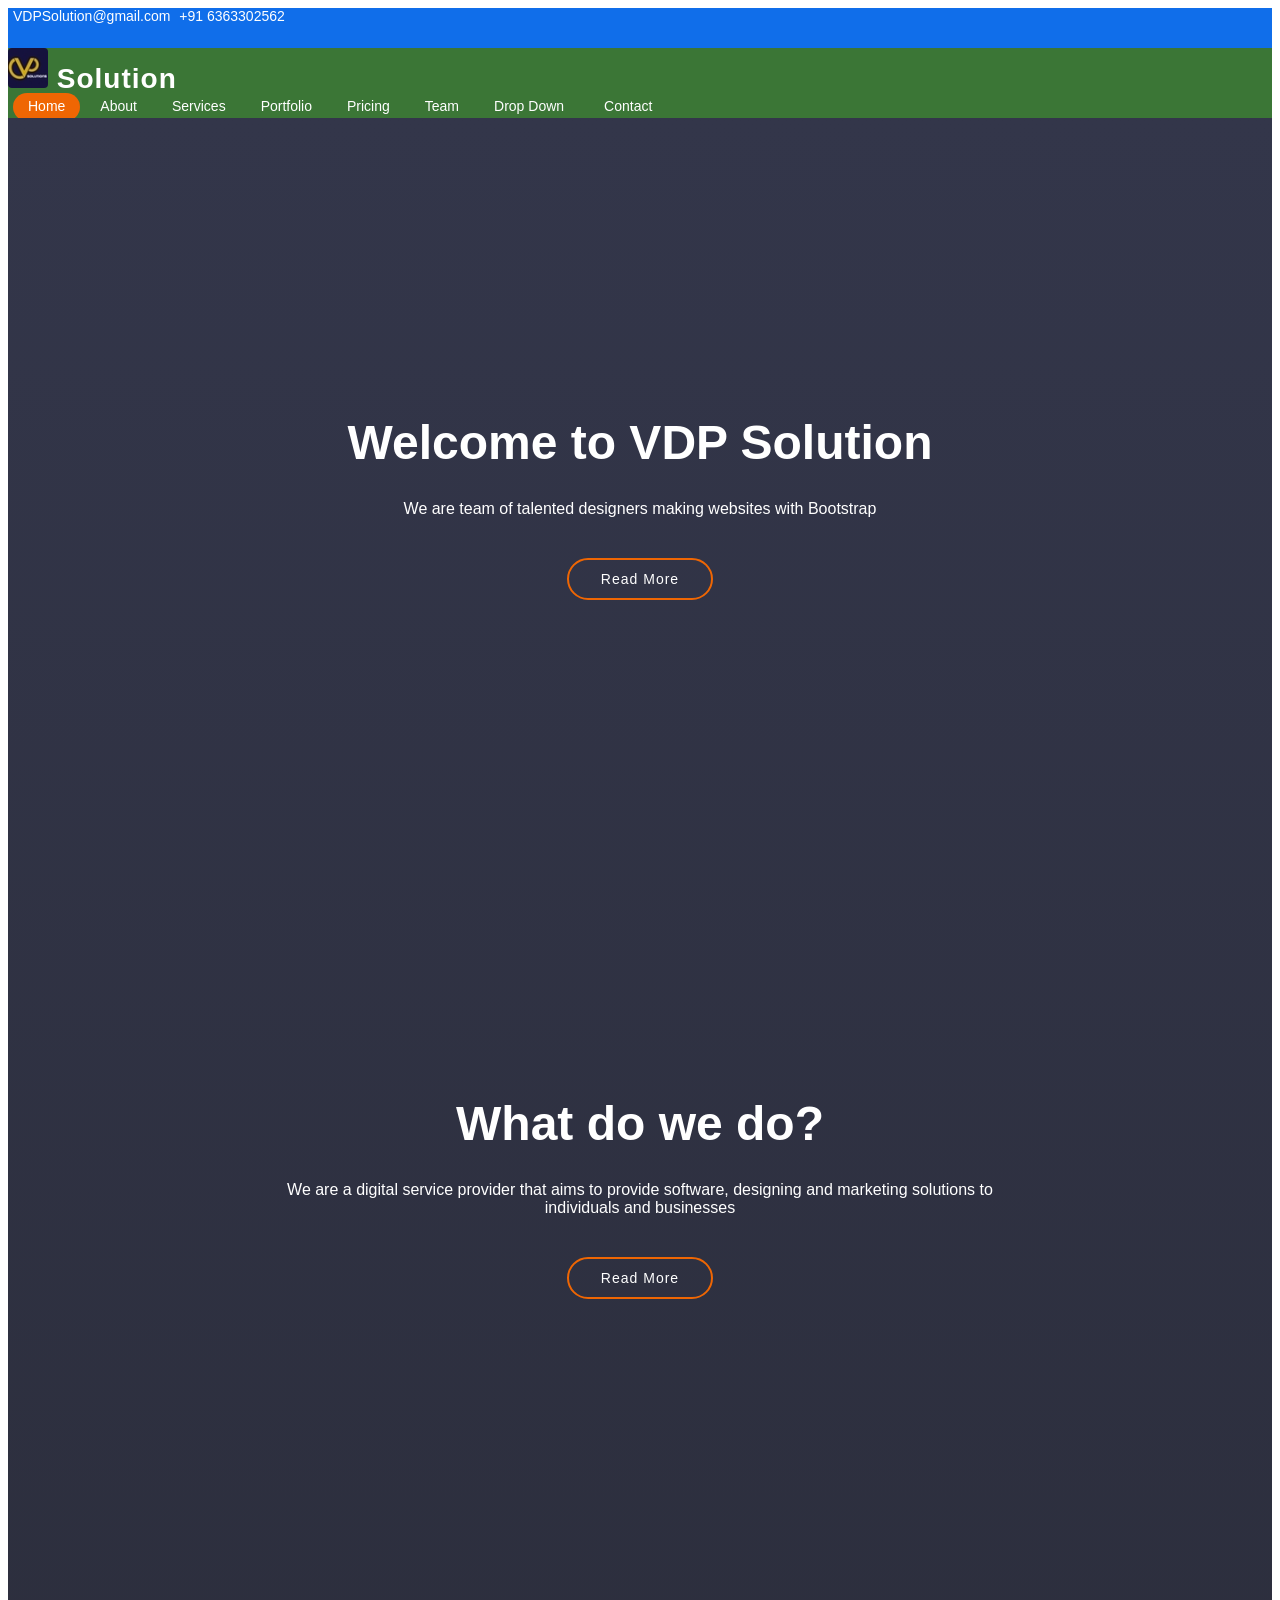
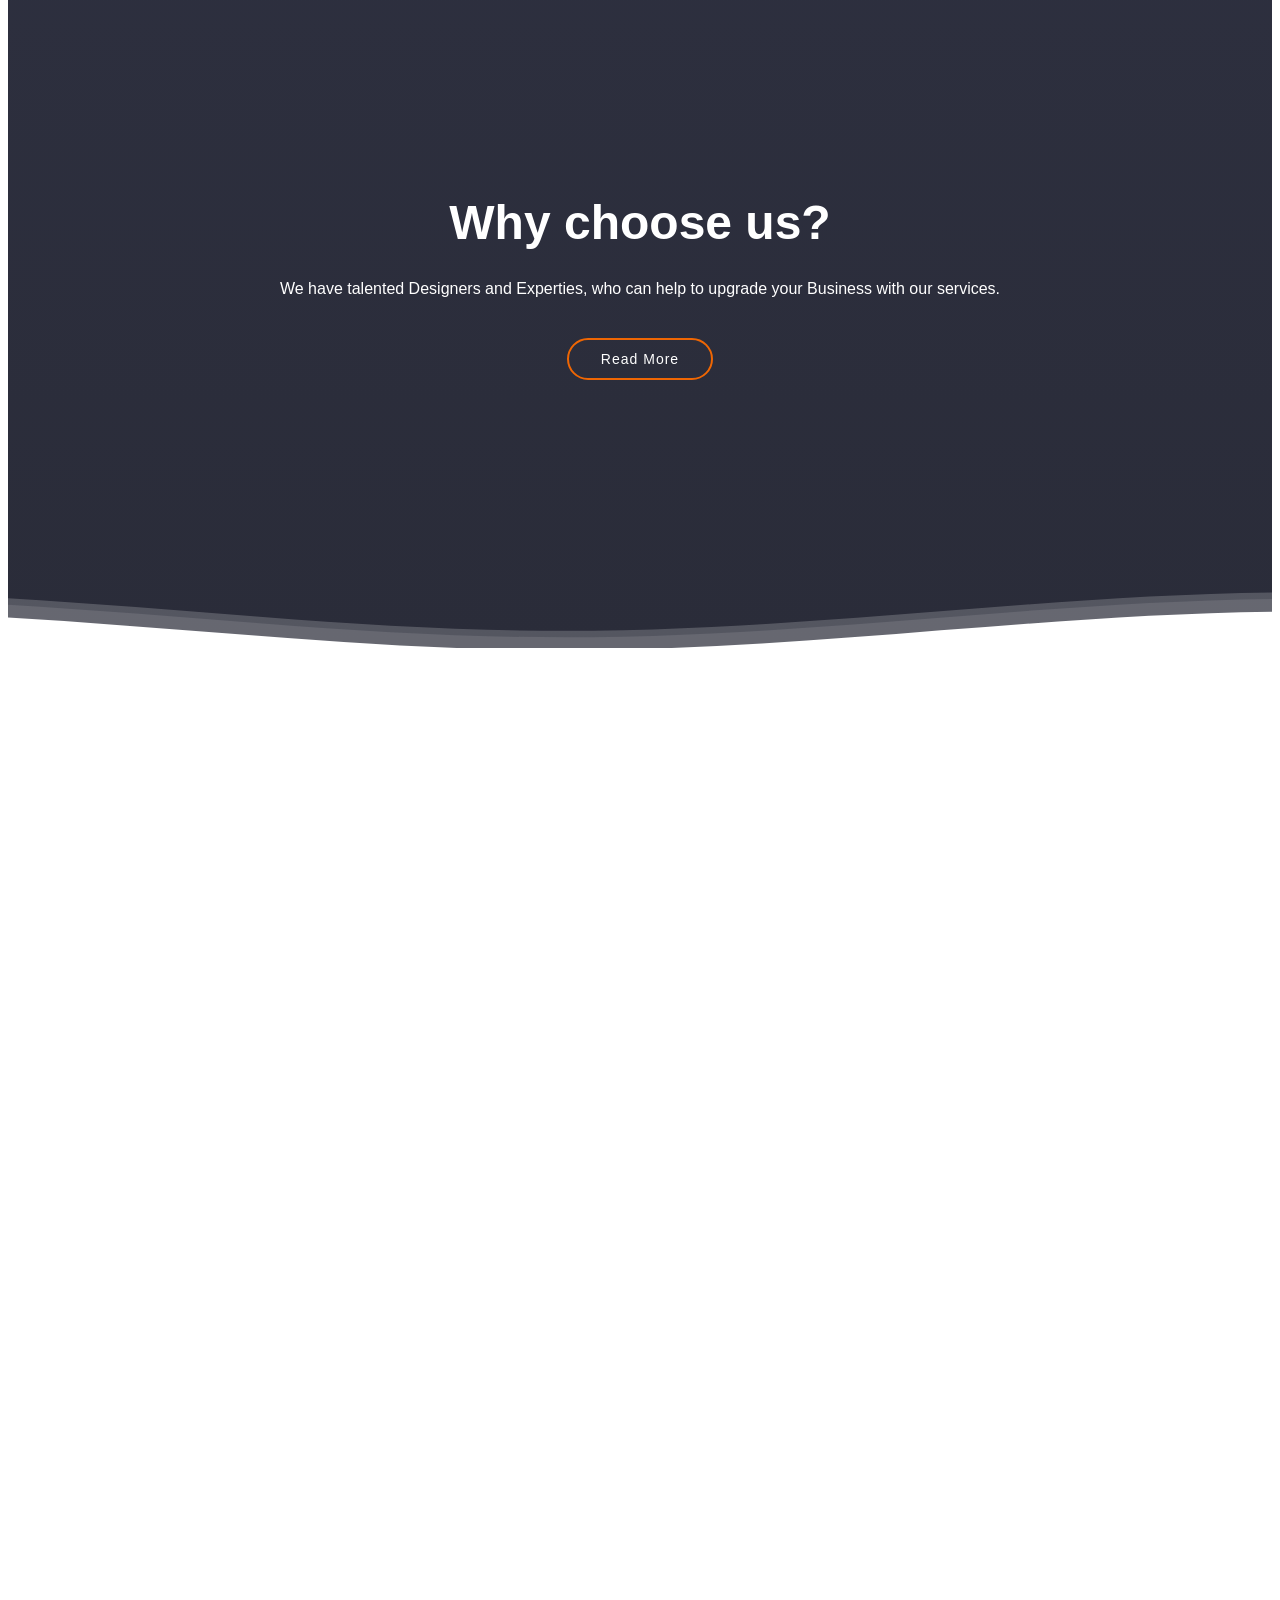
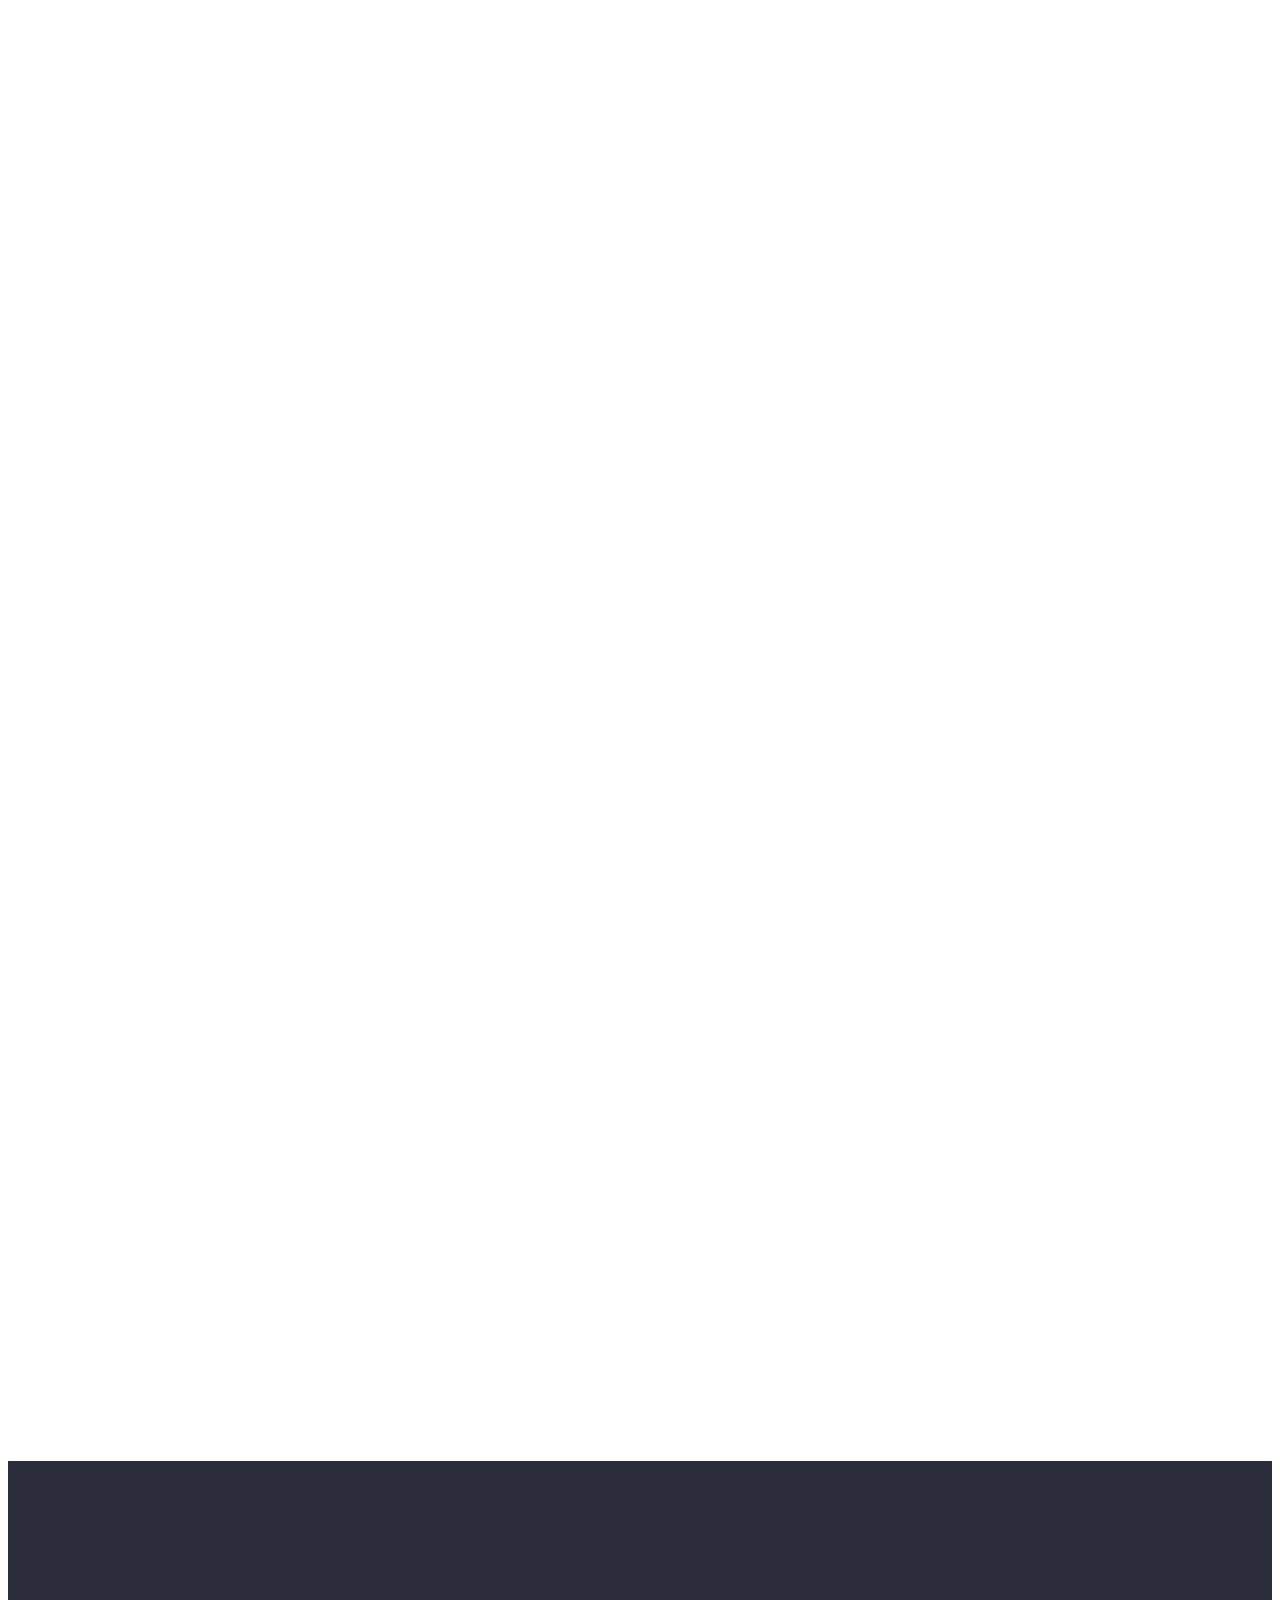
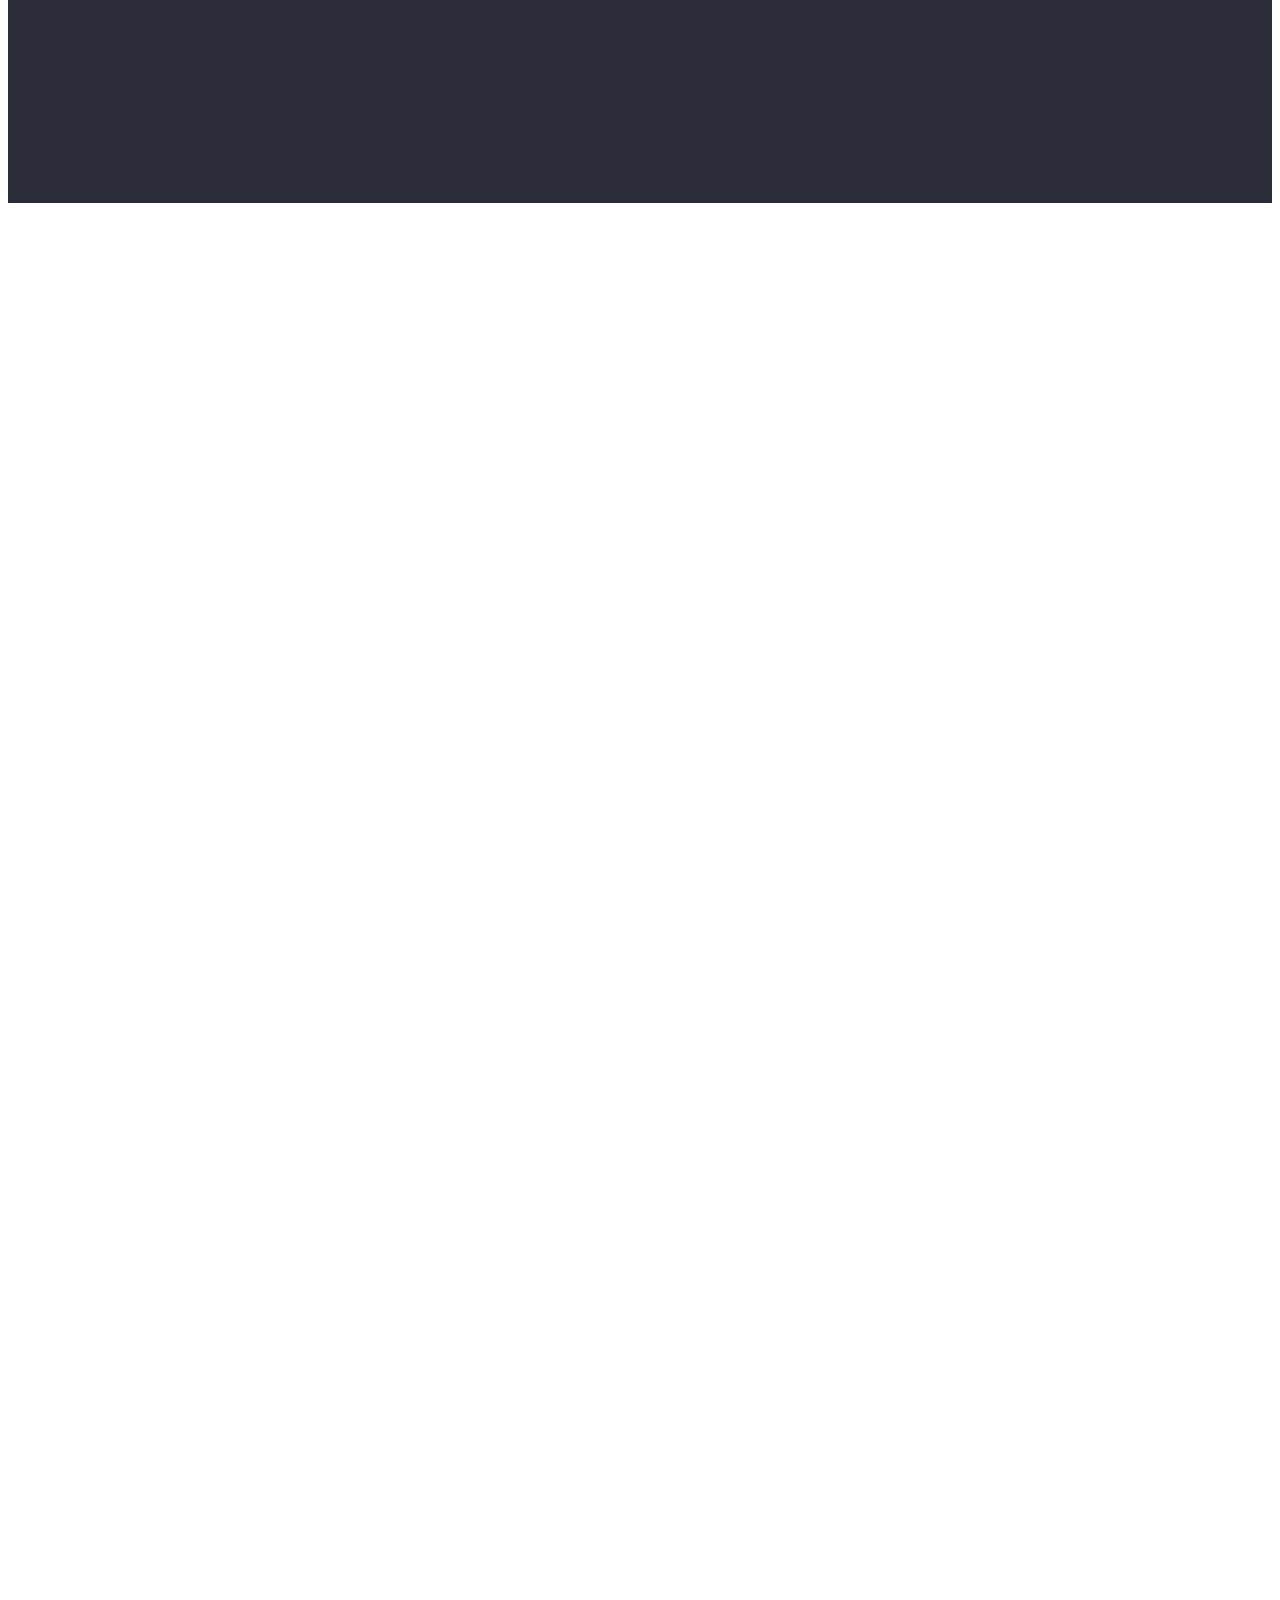
==== commit d9fe940e: "Update index.html" ====
--- a/index.html
+++ b/index.html
@@ -9,21 +9,21 @@
   <meta content="" name="description">
   <meta content="" name="keywords">
 
-  <link href="assets/img/logo.jpg" rel="icon">
-  <link href="assets/img/logo.jpg" rel="apple-touch-icon">
+  <link href="logo.jpg" rel="icon">
+  <link href="logo.jpg" rel="apple-touch-icon">
 
   <link href="https://fonts.googleapis.com/css?family=Open+Sans:300,300i,400,400i,600,600i,700,700i|Raleway:300,300i,400,400i,500,500i,600,600i,700,700i|Poppins:300,300i,400,400i,500,500i,600,600i,700,700i" rel="stylesheet">
 
-  <link href="assets/vendor/animate.css/animate.min.css" rel="stylesheet">
-  <link href="assets/vendor/aos/aos.css" rel="stylesheet">
-  <link href="assets/vendor/bootstrap/css/bootstrap.min.css" rel="stylesheet">
-  <link href="assets/vendor/bootstrap-icons/bootstrap-icons.css" rel="stylesheet">
-  <link href="assets/vendor/boxicons/css/boxicons.min.css" rel="stylesheet">
-  <link href="assets/vendor/glightbox/css/glightbox.min.css" rel="stylesheet">
-  <link href="assets/vendor/remixicon/remixicon.css" rel="stylesheet">
-  <link href="assets/vendor/swiper/swiper-bundle.min.css" rel="stylesheet">
-
-  <link href="assets/css/style.css" rel="stylesheet">
+  <link href="animate.min.css" rel="stylesheet">
+  <link href="aos.css" rel="stylesheet">
+  <link href="bootstrap.min.css" rel="stylesheet">
+  <link href="bootstrap-icons.css" rel="stylesheet">
+  <link href="boxicons.min.css" rel="stylesheet">
+  <link href="glightbox.min.css" rel="stylesheet">
+  <link href="remixicon.css" rel="stylesheet">
+  <link href="swiper-bundle.min.css" rel="stylesheet">
+
+  <link href="style.css" rel="stylesheet">
 
 </head>
 
@@ -50,7 +50,7 @@
       <div class="logo">
         <!--<h1><a href="index.html">VDP</a></h1>-->
      
-     <h1><a href="index.html"><img src="assets/img/logo1.jpg" alt="" class="img-fluid"> Solution</a></h1>
+     <h1><a href="index.html"><img src="logo1.jpg" alt="" class="img-fluid"> Solution</a></h1>
       </div>
 
       <nav id="navbar" class="navbar">
@@ -236,7 +236,7 @@
                 </p>
               </div>
               <div id="imag1" class="col-lg-6 order-1 order-lg-2 text-center">
-                <img src="assets/img/features-1.png" alt="" class="img-fluid">
+                <img src="features-1.png" alt="" class="img-fluid">
               </div>
             </div>
           </div>
@@ -263,7 +263,7 @@
                  </p>
               </div>
               <div class="col-lg-6 order-1 order-lg-2 text-center">
-                <img src="assets/img/features-2.png" alt="" class="img-fluid">
+                <img src="features-2.png" alt="" class="img-fluid">
               </div>
             </div>
           </div>
@@ -288,7 +288,7 @@
                 </p>
               </div>
               <div class="col-lg-6 order-1 order-lg-2 text-center">
-                <img src="assets/img/features-3.png" alt="" class="img-fluid">
+                <img src="features-3.png" alt="" class="img-fluid">
               </div>
             </div>
           </div>
@@ -314,7 +314,7 @@
                 </p>
               </div>
               <div class="col-lg-6 order-1 order-lg-2 text-center">
-                <img src="assets/img/features-4.png" alt="" class="img-fluid">
+                <img src="features-4.png" alt="" class="img-fluid">
               </div>
             </div>
           </div>
@@ -427,116 +427,116 @@
 
         <div class="row portfolio-container" data-aos="fade-up">
           <div class="col-lg-4 col-md-6 portfolio-item filter-card">
-            <div class="portfolio-img"><img src="assets/img/portfolio/s-5.jpg" class="img-fluid" alt=""></div>
+            <div class="portfolio-img"><img src="s-5.jpg" class="img-fluid" alt=""></div>
             <div class="portfolio-info">
               <h4>Advertising 1</h4>
               <p>Advertising</p>
-              <a href="assets/img/portfolio/s-5.jpg" data-gallery="portfolioGallery" class="portfolio-lightbox preview-link" title="Advertising 1"><i class="bx bx-plus"></i></a>
+              <a href="s-5.jpg" data-gallery="portfolioGallery" class="portfolio-lightbox preview-link" title="Advertising 1"><i class="bx bx-plus"></i></a>
               <a href="portfolio-details.html" class="details-link" title="More Details"><i class="bx bx-link"></i></a>
             </div>
           </div>
           <div class="col-lg-4 col-md-6 portfolio-item filter-app">
-            <div class="portfolio-img"><img src="assets/img/portfolio/portfolio-1.jpg" class="img-fluid" alt=""></div>
+            <div class="portfolio-img"><img src="portfolio-1.jpg" class="img-fluid" alt=""></div>
             <div class="portfolio-info">
               <h4>App 1</h4>
               <p>App</p>
-              <a href="assets/img/portfolio/portfolio-1.jpg" data-gallery="portfolioGallery" class="portfolio-lightbox preview-link" title="App 1"><i class="bx bx-plus"></i></a>
+              <a href="portfolio-1.jpg" data-gallery="portfolioGallery" class="portfolio-lightbox preview-link" title="App 1"><i class="bx bx-plus"></i></a>
               <a href="portfolio-details.html" class="details-link" title="More Details"><i class="bx bx-link"></i></a>
             </div>
           </div>
           <div class="col-lg-4 col-md-6 portfolio-item filter-card">
-            <div class="portfolio-img"><img src="assets/img/portfolio/s-7.jpg" class="img-fluid" alt=""></div>
+            <div class="portfolio-img"><img src="s-7.jpg" class="img-fluid" alt=""></div>
             <div class="portfolio-info">
               <h4>Advertising 2</h4>
               <p>Advertising</p>
-              <a href="assets/img/portfolio/s-7.jpg" data-gallery="portfolioGallery" class="portfolio-lightbox preview-link" title="Advertising 2"><i class="bx bx-plus"></i></a>
+              <a href="s-7.jpg" data-gallery="portfolioGallery" class="portfolio-lightbox preview-link" title="Advertising 2"><i class="bx bx-plus"></i></a>
               <a href="portfolio-details.html" class="details-link" title="More Details"><i class="bx bx-link"></i></a>
             </div>
           </div>
           <div class="col-lg-4 col-md-6 portfolio-item filter-web">
-            <div class="portfolio-img"><img src="assets/img/portfolio/portfolio-2.jpg" class="img-fluid" alt=""></div>
+            <div class="portfolio-img"><img src="portfolio-2.jpg" class="img-fluid" alt=""></div>
             <div class="portfolio-info">
               <h4>Web 3</h4>
               <p>Web</p>
-              <a href="assets/img/portfolio/portfolio-2.jpg" data-gallery="portfolioGallery" class="portfolio-lightbox preview-link" title="Web 3"><i class="bx bx-plus"></i></a>
+              <a href="portfolio-2.jpg" data-gallery="portfolioGallery" class="portfolio-lightbox preview-link" title="Web 3"><i class="bx bx-plus"></i></a>
               <a href="portfolio-details.html" class="details-link" title="More Details"><i class="bx bx-link"></i></a>
             </div>
           </div>
           <div class="col-lg-4 col-md-6 portfolio-item filter-card">
-            <div class="portfolio-img"><img src="assets/img/portfolio/s-4.jpg" class="img-fluid" alt=""></div>
+            <div class="portfolio-img"><img src="s-4.jpg" class="img-fluid" alt=""></div>
             <div class="portfolio-info">
               <h4>Advertising 3</h4>
               <p>Advertising</p>
-              <a href="assets/img/portfolio/s-4.jpg" data-gallery="portfolioGallery" class="portfolio-lightbox preview-link" title="Advertising 3"><i class="bx bx-plus"></i></a>
+              <a href="s-4.jpg" data-gallery="portfolioGallery" class="portfolio-lightbox preview-link" title="Advertising 3"><i class="bx bx-plus"></i></a>
               <a href="portfolio-details.html" class="details-link" title="More Details"><i class="bx bx-link"></i></a>
             </div>
           </div>
           <div class="col-lg-4 col-md-6 portfolio-item filter-app">
-            <div class="portfolio-img"><img src="assets/img/portfolio/portfolio-3.jpg" class="img-fluid" alt=""></div>
+            <div class="portfolio-img"><img src="portfolio-3.jpg" class="img-fluid" alt=""></div>
             <div class="portfolio-info">
               <h4>App 2</h4>
               <p>App</p>
-              <a href="assets/img/portfolio/portfolio-3.jpg" data-gallery="portfolioGallery" class="portfolio-lightbox preview-link" title="App 2"><i class="bx bx-plus"></i></a>
+              <a href="portfolio-3.jpg" data-gallery="portfolioGallery" class="portfolio-lightbox preview-link" title="App 2"><i class="bx bx-plus"></i></a>
               <a href="portfolio-details.html" class="details-link" title="More Details"><i class="bx bx-link"></i></a>
             </div>
           </div>
 
           <div class="col-lg-4 col-md-6 portfolio-item filter-card">
-            <div class="portfolio-img"><img src="assets/img/portfolio/s-1.jpg" class="img-fluid" alt=""></div>
+            <div class="portfolio-img"><img src="s-1.jpg" class="img-fluid" alt=""></div>
             <div class="portfolio-info">
               <h4>Advertising 4</h4>
               <p>Advertising</p>
-              <a href="assets/img/portfolio/s-1.jpg" data-gallery="portfolioGallery" class="portfolio-lightbox preview-link" title="Advertising 4"><i class="bx bx-plus"></i></a>
+              <a href="s-1.jpg" data-gallery="portfolioGallery" class="portfolio-lightbox preview-link" title="Advertising 4"><i class="bx bx-plus"></i></a>
               <a href="portfolio-details.html" class="details-link" title="More Details"><i class="bx bx-link"></i></a>
             </div>
           </div>
 
           <div class="col-lg-4 col-md-6 portfolio-item filter-web">
-            <div class="portfolio-img"><img src="assets/img/portfolio/portfolio-5.jpg" class="img-fluid" alt=""></div>
+            <div class="portfolio-img"><img src="portfolio-5.jpg" class="img-fluid" alt=""></div>
             <div class="portfolio-info">
               <h4>Web 2</h4>
               <p>Web</p>
-              <a href="assets/img/portfolio/portfolio-5.jpg" data-gallery="portfolioGallery" class="portfolio-lightbox preview-link" title="Web 2"><i class="bx bx-plus"></i></a>
+              <a href="portfolio-5.jpg" data-gallery="portfolioGallery" class="portfolio-lightbox preview-link" title="Web 2"><i class="bx bx-plus"></i></a>
               <a href="portfolio-details.html" class="details-link" title="More Details"><i class="bx bx-link"></i></a>
             </div>
           </div>
 
           <div class="col-lg-4 col-md-6 portfolio-item filter-app">
-            <div class="portfolio-img"><img src="assets/img/portfolio/portfolio-4.jpg" class="img-fluid" alt=""></div>
+            <div class="portfolio-img"><img src="portfolio-4.jpg" class="img-fluid" alt=""></div>
             <div class="portfolio-info">
               <h4>App 3</h4>
               <p>App</p>
-              <a href="assets/img/portfolio/portfolio-4.jpg" data-gallery="portfolioGallery" class="portfolio-lightbox preview-link" title="App 3"><i class="bx bx-plus"></i></a>
+              <a href="portfolio-4.jpg" data-gallery="portfolioGallery" class="portfolio-lightbox preview-link" title="App 3"><i class="bx bx-plus"></i></a>
               <a href="portfolio-details.html" class="details-link" title="More Details"><i class="bx bx-link"></i></a>
             </div>
           </div>
 
           <div class="col-lg-4 col-md-6 portfolio-item filter-card">
-            <div class="portfolio-img"><img src="assets/img/portfolio/s-2.jpg" class="img-fluid" alt=""></div>
+            <div class="portfolio-img"><img src="s-2.jpg" class="img-fluid" alt=""></div>
             <div class="portfolio-info">
               <h4>Advertising 5</h4>
               <p>Advertising</p>
-              <a href="assets/img/portfolio/s-2.jpg" data-gallery="portfolioGallery" class="portfolio-lightbox preview-link" title="Advertising 5"><i class="bx bx-plus"></i></a>
+              <a href="s-2.jpg" data-gallery="portfolioGallery" class="portfolio-lightbox preview-link" title="Advertising 5"><i class="bx bx-plus"></i></a>
               <a href="portfolio-details.html" class="details-link" title="More Details"><i class="bx bx-link"></i></a>
             </div>
           </div>
 
           <div class="col-lg-4 col-md-6 portfolio-item filter-card">
-            <div class="portfolio-img"><img src="assets/img/portfolio/s-3.jpg" class="img-fluid" alt=""></div>
+            <div class="portfolio-img"><img src="s-3.jpg" class="img-fluid" alt=""></div>
             <div class="portfolio-info">
               <h4>Advertising 6</h4>
               <p>Advertising</p>
-              <a href="assets/img/portfolio/s-3.jpg" data-gallery="portfolioGallery" class="portfolio-lightbox preview-link" title="Advertising 6"><i class="bx bx-plus"></i></a>
+              <a href="s-3.jpg" data-gallery="portfolioGallery" class="portfolio-lightbox preview-link" title="Advertising 6"><i class="bx bx-plus"></i></a>
               <a href="portfolio-details.html" class="details-link" title="More Details"><i class="bx bx-link"></i></a>
             </div>
           </div>
 
           <div class="col-lg-4 col-md-6 portfolio-item filter-web">
-            <div class="portfolio-img"><img src="assets/img/portfolio/portfolio-8.jpg" class="img-fluid" alt=""></div>
+            <div class="portfolio-img"><img src="portfolio-8.jpg" class="img-fluid" alt=""></div>
             <div class="portfolio-info">
               <h4>Web 3</h4>
               <p>Web</p>
-              <a href="assets/img/portfolio/portfolio-8.jpg" data-gallery="portfolioGallery" class="portfolio-lightbox preview-link" title="Web 3"><i class="bx bx-plus"></i></a>
+              <a href="portfolio-8.jpg" data-gallery="portfolioGallery" class="portfolio-lightbox preview-link" title="Web 3"><i class="bx bx-plus"></i></a>
               <a href="portfolio-details.html" class="details-link" title="More Details"><i class="bx bx-link"></i></a>
             </div>
           </div>
@@ -566,7 +566,7 @@
                   Myself Price, founder of Prince resto. we make tasty food but VDP solution makes attractive website. I thank them for helping me to grow through the websites.
                   <i class="bx bxs-quote-alt-right quote-icon-right"></i>
                 </p>
-                <img src="assets/img/testimonials/i4.jpg" class="testimonial-img" alt="">
+                <img src="i4.jpg" class="testimonial-img" alt="">
                 <h3>Mr.Prince</h3>
                 <h4>Ceo &amp; Founder</h4>
               </div>
@@ -579,7 +579,7 @@
                   I am siri, i am onwer of siri fashion. I thank VDP solution for making my dress or designs reach out to people throught their digital marketing team.
                   <i class="bx bxs-quote-alt-right quote-icon-right"></i>
                 </p>
-                <img src="assets/img/testimonials/testimonials-3.jpg" class="testimonial-img" alt="">
+                <img src="testimonials-3.jpg" class="testimonial-img" alt="">
                 <h3>Siri</h3>
                 <h4>Fashion Designer</h4>
               </div>
@@ -592,7 +592,7 @@
                   I was looking for my resume page, i came accross VDP solution who designed a portfolio webpage for me. So that i can present myself creativly.
                   <i class="bx bxs-quote-alt-right quote-icon-right"></i>
                 </p>
-                <img src="assets/img/testimonials/i2.png" class="testimonial-img" alt="">
+                <img src="i2.png" class="testimonial-img" alt="">
                 <h3>Dr.Pintu</h3>
                 <h4>Scientist</h4>
               </div>
@@ -605,7 +605,7 @@
                   I am a Blogger, i will be travelling around the world seeking for intresting thing, so i got a websites from VDP solution which as helped me a lott.
                   <i class="bx bxs-quote-alt-right quote-icon-right"></i>
                 </p>
-                <img src="assets/img/testimonials/testimonials-4.jpg" class="testimonial-img" alt="">
+                <img src="testimonials-4.jpg" class="testimonial-img" alt="">
                 <h3>Matt Brandon</h3>
                 <h4>Blogger</h4>
               </div>
@@ -618,7 +618,7 @@
                   I have got a beautiful mobile app and respective webpage for my startup. Thank you for your help, hope you gorw more in the market.
                   <i class="bx bxs-quote-alt-right quote-icon-right"></i>
                 </p>
-                <img src="assets/img/testimonials/testimonials-5.jpg" class="testimonial-img" alt="">
+                <img src="testimonials-5.jpg" class="testimonial-img" alt="">
                 <h3>James</h3>
                 <h4>Entrepreneur</h4>
               </div>
@@ -784,7 +784,7 @@
           <div class="col-lg-3 col-md-6 d-flex align-items-stretch">
             <div class="member" data-aos="fade-up">
               <div class="member-img">
-                <img src="assets/img/team/team-1.jpg" class="img-fluid" alt="">
+                <img src="team-1.jpg" class="img-fluid" alt="">
                 <div class="social">
                   <a href=""><i class="bi bi-twitter"></i></a>
                   <a href=""><i class="bi bi-facebook"></i></a>
@@ -802,7 +802,7 @@
           <div class="col-lg-3 col-md-6 d-flex align-items-stretch">
             <div class="member" data-aos="fade-up" data-aos-delay="100">
               <div class="member-img">
-                <img src="assets/img/team/team-2.jpg" class="img-fluid" alt="">
+                <img src="team-2.jpg" class="img-fluid" alt="">
                 <div class="social">
                   <a href=""><i class="bi bi-twitter"></i></a>
                   <a href=""><i class="bi bi-facebook"></i></a>
@@ -820,7 +820,7 @@
           <div class="col-lg-3 col-md-6 d-flex align-items-stretch">
             <div class="member" data-aos="fade-up" data-aos-delay="200">
               <div class="member-img">
-               <a href="https://prajwalmsresume.000webhostapp.com/"> <img src="assets/img/team/team-3.jpg" class="img-fluid" alt=""></a>
+               <a href="https://prajwalmsresume.000webhostapp.com/"> <img src="team-3.jpg" class="img-fluid" alt=""></a>
                 <div class="social">
                   <a href=""><i class="bi bi-twitter"></i></a>
                   <a href=""><i class="bi bi-facebook"></i></a>
@@ -838,7 +838,7 @@
           <div class="col-lg-3 col-md-6 d-flex align-items-stretch">
             <div class="member" data-aos="fade-up" data-aos-delay="300">
               <div class="member-img">
-                <img src="assets/img/team/team-4.png" class="img-fluid" alt="">
+                <img src="team-4.png" class="img-fluid" alt="">
                 <div class="social">
                   <a href=""><i class="bi bi-twitter"></i></a>
                   <a href=""><i class="bi bi-facebook"></i></a>
@@ -895,7 +895,7 @@
 
           <div class="col-lg-8 mt-5 mt-lg-0" data-aos="fade-left">
 
-            <form action="forms/contact.php" method="post" role="form" class="php-email-form">
+            <form action="contact.php" method="post" role="form" class="php-email-form">
               <div class="row">
                 <div class="col-md-6 form-group">
                   <input type="text" name="name" for="firstName" class="form-control" id="name" placeholder="Your Name" required>
@@ -951,16 +951,16 @@
   </footer>
 
   <a href="#" class="back-to-top d-flex align-items-center justify-content-center"><i class="bi bi-arrow-up-short"></i></a>
-  <script src="assets/vendor/aos/aos.js"></script>
-  <script src="assets/vendor/bootstrap/js/bootstrap.bundle.min.js"></script>
-  <script src="assets/vendor/glightbox/js/glightbox.min.js"></script>
-  <script src="assets/vendor/isotope-layout/isotope.pkgd.min.js"></script>
-  <script src="assets/vendor/php-email-form/validate.js"></script>
-  <script src="assets/vendor/swiper/swiper-bundle.min.js"></script>
-
-  <script src="assets/js/main.js"></script>
+  <script src="aos.js"></script>
+  <script src="bootstrap.bundle.min.js"></script>
+  <script src="glightbox.min.js"></script>
+  <script src="isotope.pkgd.min.js"></script>
+  <script src="validate.js"></script>
+  <script src="swiper-bundle.min.js"></script>
+
+  <script src="main.js"></script>
   
 
 </body>
 
-</html>+</html>
--- a/style.css
+++ b/style.css
@@ -0,0 +1,1530 @@
+
+
+body {
+  font-family: "Open Sans", sans-serif;
+  color: #444444;
+}
+
+a {
+  color: #ef6603;
+  text-decoration: none;
+}
+
+a:hover {
+  color: #fc8129;
+  text-decoration: none;
+}
+
+h1, h2, h3, h4, h5, h6 {
+  font-family: "Raleway", sans-serif;
+}
+.back-to-top {
+  position: fixed;
+  visibility: hidden;
+  opacity: 0;
+  right: 15px;
+  bottom: 15px;
+  z-index: 996;
+  background: #ef6603;
+  width: 40px;
+  height: 40px;
+  border-radius: 50px;
+  transition: all 0.4s;
+}
+
+.back-to-top i {
+  font-size: 28px;
+  color: #fff;
+  line-height: 0;
+}
+
+.back-to-top:hover {
+  background: #fc7c1f;
+  color: #fff;
+}
+
+.back-to-top.active {
+  visibility: visible;
+  opacity: 1;
+}
+
+#topbar {
+  background: #106eea;
+  height: 40px;
+  font-size: 14px;
+  transition: all 0.5s;
+  color: #fff;
+  padding: 0;
+}
+
+#topbar .contact-info i {
+  font-style: normal;
+  color: #fff;
+}
+
+#topbar .contact-info i a, #topbar .contact-info i span {
+  padding-left: 5px;
+  color: #fff;
+}
+
+#topbar .contact-info i a {
+  line-height: 0;
+  transition: 0.3s;
+  transition: 0.3s;
+}
+
+#topbar .contact-info i a:hover {
+  color: #fff;
+  text-decoration: underline;
+}
+
+#topbar .social-links a {
+  color: rgba(255, 255, 255, 0.7);
+  line-height: 0;
+  transition: 0.3s;
+  margin-left: 20px;
+}
+
+#topbar .social-links a:hover {
+  color: white;
+}
+@media screen and (max-width: 768px) {
+  [data-aos-delay] {
+    transition-delay: 0 !important;
+  }
+}
+#header {
+  height: 70px;
+  transition: all 0.5s;
+  z-index: 997;
+  transition: all 0.5s;
+  background: rgba(38, 104, 33, 0.9);
+}
+
+#header.header-transparent {
+  background: transparent;
+}
+
+#header.header-scrolled {
+  background: rgba(95, 16, 110, 0.9);
+}
+
+#header .logo h1 {
+  font-size: 28px;
+  margin: 0;
+  padding: 0;
+  line-height: 1;
+  font-weight: 700;
+  letter-spacing: 1px;
+}
+
+#header .logo h1 a, #header .logo h1 a:hover {
+  color: #fff;
+  text-decoration: none;
+}
+
+#header .logo img {
+border-radius:10%;
+  padding: 0;
+  margin: 0;
+  max-height: 40px;
+}
+.navbar {
+  padding: 0;
+}
+
+.navbar ul {
+  margin: 0;
+  padding: 0;
+  display: flex;
+  list-style: none;
+  align-items: center;
+}
+
+.navbar li {
+  position: relative;
+}
+
+.navbar a, .navbar a:focus {
+  display: flex;
+  align-items: center;
+  justify-content: space-between;
+  padding: 5px 15px 7px 15px;
+  margin-left: 5px;
+  font-size: 14px;
+  color: #fff;
+  white-space: nowrap;
+  transition: 0.3s;
+  border-radius: 50px;
+}
+
+.navbar a i, .navbar a:focus i {
+  font-size: 12px;
+  line-height: 0;
+  margin-left: 5px;
+}
+
+.navbar a:hover, .navbar .active, .navbar .active:focus, .navbar li:hover > a {
+  background: #ef6603;
+}
+
+.navbar .dropdown ul {
+  display: block;
+  position: absolute;
+  left: 5px;
+  top: calc(100% + 30px);
+  margin: 5px  0 0 0;
+  padding: 10px 0;
+  z-index: 99;
+  opacity: 0;
+  visibility: hidden;
+  background: #fff;
+  box-shadow: 0px 0px 30px rgba(127, 137, 161, 0.25);
+  transition: 0.3s;
+  border-radius: 15px;
+}
+
+.navbar .dropdown ul li {
+  min-width: 200px;
+}
+
+.navbar .dropdown ul a {
+  padding: 10px 20px;
+  color: #2a2c39;
+  margin: 0 5px;
+  font-size: 14px;
+}
+
+.navbar .dropdown ul a i {
+  font-size: 12px;
+}
+
+.navbar .dropdown ul a:hover, .navbar .dropdown ul .active:hover, .navbar .dropdown ul li:hover > a {
+  color: #fff;
+}
+
+.navbar .dropdown:hover > ul {
+  opacity: 1;
+  top: 100%;
+  visibility: visible;
+}
+
+.navbar .dropdown .dropdown ul {
+  top: 0;
+  left: calc(100% - 30px);
+  visibility: hidden;
+}
+
+.navbar .dropdown .dropdown:hover > ul {
+  opacity: 1;
+  top: 0;
+  left: 100%;
+  visibility: visible;
+}
+
+@media (max-width: 1366px) {
+  .navbar .dropdown .dropdown ul {
+    left: -90%;
+  }
+  .navbar .dropdown .dropdown:hover > ul {
+    left: -100%;
+  }
+}
+.mobile-nav-toggle {
+  color: #fff;
+  font-size: 28px;
+  cursor: pointer;
+  display: none;
+  line-height: 0;
+  transition: 0.5s;
+}
+
+@media (max-width: 991px) {
+  .mobile-nav-toggle {
+    display: block;
+  }
+  .navbar ul {
+    display: none;
+  }
+}
+
+.navbar-mobile {
+  position: fixed;
+  overflow: hidden;
+  top: 0;
+  right: 0;
+  left: 0;
+  bottom: 0;
+  background: rgba(20, 21, 28, 0.9);
+  transition: 0.3s;
+  z-index: 999;
+}
+
+.navbar-mobile .mobile-nav-toggle {
+  position: absolute;
+  top: 15px;
+  right: 15px;
+}
+
+.navbar-mobile ul {
+  display: block;
+  position: absolute;
+  top: 55px;
+  right: 15px;
+  bottom: 15px;
+  left: 15px;
+  padding: 10px 0;
+  border-radius: 10px;
+  background-color: #fff;
+  overflow-y: auto;
+  transition: 0.3s;
+}
+
+.navbar-mobile a {
+  padding: 10px 20px;
+  margin: 5px;
+  font-size: 15px;
+  color: #2a2c39;
+}
+
+.navbar-mobile a:hover, .navbar-mobile .active, .navbar-mobile li:hover > a {
+  color: #fff;
+}
+
+.navbar-mobile .getstarted {
+  margin: 15px;
+}
+
+.navbar-mobile .dropdown ul {
+  position: static;
+  display: none;
+  margin: 10px 20px;
+  padding: 10px 0;
+  z-index: 99;
+  opacity: 1;
+  visibility: visible;
+  background: #fff;
+  box-shadow: 0px 0px 30px rgba(127, 137, 161, 0.25);
+}
+
+.navbar-mobile .dropdown ul li {
+  min-width: 200px;
+}
+
+.navbar-mobile .dropdown ul a {
+  padding: 10px 20px;
+}
+
+.navbar-mobile .dropdown ul a i {
+  font-size: 12px;
+}
+
+.navbar-mobile .dropdown ul a:hover, .navbar-mobile .dropdown ul .active:hover, .navbar-mobile .dropdown ul li:hover > a {
+  color: #fff;
+}
+
+.navbar-mobile .dropdown > .dropdown-active {
+  display: block;
+}
+#hero {
+  width: 100%;
+  overflow: hidden;
+  position: relative;
+  background: linear-gradient(0deg, #2a2c39 0%, #33364a 100%);
+  padding: 0;
+}
+
+#hero .carousel-container {
+  display: flex;
+  justify-content: center;
+  align-items: center;
+  flex-direction: column;
+  text-align: center;
+  position: relative;
+  height: 70vh;
+  padding-top: 60px;
+}
+
+#hero h2 {
+  color: #fff;
+  margin-bottom: 30px;
+  font-size: 48px;
+  font-weight: 700;
+}
+
+#hero p {
+  width: 80%;
+  -webkit-animation-delay: 0.4s;
+  animation-delay: 0.4s;
+  margin: 0 auto 30px auto;
+  color: #fff;
+}
+
+#hero .carousel-control-prev, #hero .carousel-control-next {
+  width: 10%;
+}
+
+#hero .carousel-control-next-icon, #hero .carousel-control-prev-icon {
+  background: none;
+  font-size: 48px;
+  line-height: 1;
+  width: auto;
+  height: auto;
+}
+
+#hero .btn-get-started {
+  font-family: "Raleway", sans-serif;
+  font-weight: 500;
+  font-size: 14px;
+  letter-spacing: 1px;
+  display: inline-block;
+  padding: 12px 32px;
+  border-radius: 50px;
+  transition: 0.5s;
+  line-height: 1;
+  margin: 10px;
+  color: #fff;
+  -webkit-animation-delay: 0.8s;
+  animation-delay: 0.8s;
+  border: 2px solid #ef6603;
+}
+
+#hero .btn-get-started:hover {
+  background: #ef6603;
+  color: #fff;
+  text-decoration: none;
+}
+
+@media (min-width: 1024px) {
+  #hero p {
+    width: 60%;
+  }
+  #hero .carousel-control-prev, #hero .carousel-control-next {
+    width: 5%;
+  }
+}
+
+@media (max-width: 768px) {
+  #hero .carousel-container {
+    height: 90vh;
+  }
+  #hero h2 {
+    font-size: 28px;
+  }
+}
+
+.hero-waves {
+  display: block;
+  width: 100%;
+  height: 60px;
+  position: relative;
+}
+
+.wave1 use {
+  -webkit-animation: move-forever1 10s linear infinite;
+  animation: move-forever1 10s linear infinite;
+  -webkit-animation-delay: -2s;
+  animation-delay: -2s;
+}
+
+.wave2 use {
+  -webkit-animation: move-forever2 8s linear infinite;
+  animation: move-forever2 8s linear infinite;
+  -webkit-animation-delay: -2s;
+  animation-delay: -2s;
+}
+
+.wave3 use {
+  -webkit-animation: move-forever3 6s linear infinite;
+  animation: move-forever3 6s linear infinite;
+  -webkit-animation-delay: -2s;
+  animation-delay: -2s;
+}
+
+@-webkit-keyframes move-forever1 {
+  0% {
+    transform: translate(85px, 0%);
+  }
+  100% {
+    transform: translate(-90px, 0%);
+  }
+}
+
+@keyframes move-forever1 {
+  0% {
+    transform: translate(85px, 0%);
+  }
+  100% {
+    transform: translate(-90px, 0%);
+  }
+}
+
+@-webkit-keyframes move-forever2 {
+  0% {
+    transform: translate(-90px, 0%);
+  }
+  100% {
+    transform: translate(85px, 0%);
+  }
+}
+
+@keyframes move-forever2 {
+  0% {
+    transform: translate(-90px, 0%);
+  }
+  100% {
+    transform: translate(85px, 0%);
+  }
+}
+
+@-webkit-keyframes move-forever3 {
+  0% {
+    transform: translate(-90px, 0%);
+  }
+  100% {
+    transform: translate(85px, 0%);
+  }
+}
+
+@keyframes move-forever3 {
+  0% {
+    transform: translate(-90px, 0%);
+  }
+  100% {
+    transform: translate(85px, 0%);
+  }
+}
+section {
+  padding: 60px 0;
+  overflow: hidden;
+}
+
+.section-title {
+  padding-bottom: 40px;
+}
+
+.section-title h2 {
+  font-size: 14px;
+  font-weight: 500;
+  padding: 0;
+  line-height: 1px;
+  margin: 0 0 5px 0;
+  letter-spacing: 2px;
+  text-transform: uppercase;
+  color: #aaaaaa;
+  font-family: "Poppins", sans-serif;
+}
+
+.section-title h2::after {
+  content: "";
+  width: 120px;
+  height: 1px;
+  display: inline-block;
+  background: #fd9042;
+  margin: 4px 10px;
+}
+
+.section-title p {
+  margin: 0;
+  margin: 0;
+  font-size: 36px;
+  font-weight: 700;
+  text-transform: uppercase;
+  font-family: "Poppins", sans-serif;
+  color: #2a2c39;
+}
+.about {
+  padding-top: 80px;
+}
+
+.about .content h3 {
+  font-weight: 600;
+  font-size: 26px;
+}
+
+.about .content ul {
+  list-style: none;
+  padding: 0;
+}
+
+.about .content ul li {
+  padding-left: 28px;
+  position: relative;
+}
+
+.about .content ul li + li {
+  margin-top: 10px;
+}
+
+.about .content ul i {
+  position: absolute;
+  left: 0;
+  top: 2px;
+  font-size: 20px;
+  color: #ef6603;
+  line-height: 1;
+}
+
+.about .content p:last-child {
+  margin-bottom: 0;
+}
+
+.about .content .btn-learn-more {
+  font-family: "Raleway", sans-serif;
+  font-weight: 600;
+  font-size: 14px;
+  letter-spacing: 1px;
+  display: inline-block;
+  padding: 12px 32px;
+  border-radius: 5px;
+  transition: 0.3s;
+  line-height: 1;
+  color: #ef6603;
+  -webkit-animation-delay: 0.8s;
+  animation-delay: 0.8s;
+  margin-top: 6px;
+  border: 2px solid #ef6603;
+}
+
+.about .content .btn-learn-more:hover {
+  background: #ef6603;
+  color: #fff;
+  text-decoration: none;
+}
+
+.features .nav-tabs {
+  border: 0;
+}
+
+.features .nav-link {
+  border: 1px solid #d4d6df;
+  padding: 15px;
+  transition: 0.3s;
+  color: #2a2c39;
+  border-radius: 0;
+  display: flex;
+  align-items: center;
+  justify-content: center;
+}
+
+.features .nav-link i {
+  padding-right: 15px;
+  font-size: 48px;
+}
+
+.features .nav-link h4 {
+  font-size: 18px;
+  font-weight: 600;
+  margin: 0;
+}
+
+.features .nav-link:hover {
+  color: #ef6603;
+}
+
+.features .nav-link.active {
+  background: #ef6603;
+  color: #fff;
+  border-color: #ef6603;
+}
+
+@media (max-width: 768px) {
+  .features .nav-link i {
+    padding: 0;
+    line-height: 1;
+    font-size: 36px;
+  }
+}
+
+@media (max-width: 575px) {
+  .features .nav-link {
+    padding: 15px;
+  }
+  .features .nav-link i {
+    font-size: 24px;
+  }
+}
+
+.features .tab-content {
+  margin-top: 30px;
+}
+
+.features .tab-pane h3 {
+  font-weight: 600;
+  font-size: 26px;
+}
+
+.features .tab-pane ul {
+  list-style: none;
+  padding: 0;
+}
+
+.features .tab-pane ul li {
+  padding-bottom: 10px;
+}
+
+.features .tab-pane ul i {
+  font-size: 20px;
+  padding-right: 4px;
+  color: #ef6603;
+}
+
+.features .tab-pane p:last-child {
+  margin-bottom: 0;
+}
+.cta {
+  background: #2a2c39;
+  padding: 80px 0;
+}
+
+.cta h3 {
+  color: #fff;
+  font-size: 28px;
+  font-weight: 700;
+}
+
+.cta p {
+  color: #fff;
+}
+
+.cta .cta-btn {
+  font-family: "Raleway", sans-serif;
+  text-transform: uppercase;
+  font-weight: 700;
+  font-size: 14px;
+  letter-spacing: 1px;
+  display: inline-block;
+  padding: 12px 30px;
+  border-radius: 50px;
+  transition: 0.5s;
+  margin: 10px;
+  color: #fff;
+  background: #ef6603;
+}
+
+.cta .cta-btn:hover {
+  background: #fff;
+  color: #ef6603;
+}
+
+@media (max-width: 1024px) {
+  .cta {
+    background-attachment: scroll;
+  }
+}
+
+@media (min-width: 769px) {
+  .cta .cta-btn-container {
+    display: flex;
+    align-items: center;
+    justify-content: flex-end;
+  }
+}
+.services .icon-box {
+  padding: 30px;
+  position: relative;
+  overflow: hidden;
+  border-radius: 10px;
+  background: #fff;
+  box-shadow: 0 2px 29px 0 rgba(23, 45, 107, 0.12);
+  transition: all 0.4s ease-in-out;
+  width: 100%;
+  height: 100%;
+}
+
+.services .icon-box:hover {
+  transform: translateY(-10px);
+  box-shadow: 0 2px 35px 0 rgba(38, 65, 139, 0.2);
+}
+
+.services .icon {
+  position: absolute;
+  left: -20px;
+  top: calc(50% - 30px);
+}
+
+.services .icon i {
+  font-size: 64px;
+  line-height: 1;
+  transition: 0.5s;
+}
+
+.services .title {
+  margin-left: 40px;
+  font-weight: 700;
+  margin-bottom: 15px;
+  font-size: 18px;
+}
+
+.services .title a {
+  color: #2a2c39;
+  transition: ease-in-out 0.3s;
+}
+
+.services .title a:hover {
+  color: #ef6603;
+}
+
+.services .description {
+  font-size: 14px;
+  margin-left: 40px;
+  line-height: 24px;
+  margin-bottom: 0;
+}
+.portfolio #portfolio-flters {
+  list-style: none;
+  margin-bottom: 20px;
+}
+
+.portfolio #portfolio-flters li {
+  cursor: pointer;
+  display: inline-block;
+  margin: 0 0 10px 10px;
+  font-size: 16px;
+  font-weight: 500;
+  line-height: 1;
+  text-transform: uppercase;
+  color: #444444;
+  transition: all 0.3s ease-in-out;
+}
+
+.portfolio #portfolio-flters li::before {
+  content: "[";
+  margin-right: 6px;
+  color: #fff;
+  font-size: 18px;
+  font-weight: 400;
+  transition: all 0.3s ease-in-out;
+}
+
+.portfolio #portfolio-flters li::after {
+  content: "]";
+  margin-left: 6px;
+  color: #fff;
+  font-size: 18px;
+  font-weight: 400;
+  transition: all 0.3s ease-in-out;
+}
+
+.portfolio #portfolio-flters li:hover, .portfolio #portfolio-flters li.filter-active {
+  color: #ef6603;
+}
+
+.portfolio #portfolio-flters li.filter-active::before, .portfolio #portfolio-flters li.filter-active::after {
+  color: #ef6603;
+}
+
+.portfolio .portfolio-item {
+  margin-bottom: 30px;
+}
+
+.portfolio .portfolio-item .portfolio-img {
+  overflow: hidden;
+}
+
+.portfolio .portfolio-item .portfolio-img img {
+  transition: all 0.8s ease-in-out;
+}
+
+.portfolio .portfolio-item .portfolio-info {
+  opacity: 0;
+  position: absolute;
+  left: 15px;
+  bottom: 0;
+  z-index: 3;
+  right: 15px;
+  transition: all ease-in-out 0.3s;
+  background: rgba(0, 0, 0, 0.5);
+  padding: 10px 15px;
+}
+
+.portfolio .portfolio-item .portfolio-info h4 {
+  font-size: 18px;
+  color: #fff;
+  font-weight: 600;
+  color: #fff;
+  margin-bottom: 0px;
+}
+
+.portfolio .portfolio-item .portfolio-info p {
+  color: #fedac0;
+  font-size: 14px;
+  margin-bottom: 0;
+}
+
+.portfolio .portfolio-item .portfolio-info .preview-link, .portfolio .portfolio-item .portfolio-info .details-link {
+  position: absolute;
+  right: 40px;
+  font-size: 24px;
+  top: calc(50% - 18px);
+  color: #fff;
+  transition: 0.3s;
+}
+
+.portfolio .portfolio-item .portfolio-info .preview-link:hover, .portfolio .portfolio-item .portfolio-info .details-link:hover {
+  color: #fd9f5b;
+}
+
+.portfolio .portfolio-item .portfolio-info .details-link {
+  right: 10px;
+}
+
+.portfolio .portfolio-item .portfolio-links {
+  opacity: 0;
+  left: 0;
+  right: 0;
+  text-align: center;
+  z-index: 3;
+  position: absolute;
+  transition: all ease-in-out 0.3s;
+}
+
+.portfolio .portfolio-item .portfolio-links a {
+  color: #fff;
+  margin: 0 2px;
+  font-size: 28px;
+  display: inline-block;
+  transition: 0.3s;
+}
+
+.portfolio .portfolio-item .portfolio-links a:hover {
+  color: #fd9f5b;
+}
+
+.portfolio .portfolio-item:hover .portfolio-img img {
+  transform: scale(1.2);
+}
+
+.portfolio .portfolio-item:hover .portfolio-info {
+  opacity: 1;
+}
+.portfolio-details {
+  padding-top: 40px;
+}
+
+.portfolio-details .portfolio-details-slider img {
+  width: 100%;
+}
+
+.portfolio-details .portfolio-details-slider .swiper-pagination {
+  margin-top: 20px;
+  position: relative;
+}
+
+.portfolio-details .portfolio-details-slider .swiper-pagination .swiper-pagination-bullet {
+  width: 12px;
+  height: 12px;
+  background-color: #fff;
+  opacity: 1;
+  border: 1px solid #ef6603;
+}
+
+.portfolio-details .portfolio-details-slider .swiper-pagination .swiper-pagination-bullet-active {
+  background-color: #ef6603;
+}
+
+.portfolio-details .portfolio-info {
+  padding: 30px;
+  box-shadow: 0px 0 30px rgba(42, 44, 57, 0.08);
+}
+
+.portfolio-details .portfolio-info h3 {
+  font-size: 22px;
+  font-weight: 700;
+  margin-bottom: 20px;
+  padding-bottom: 20px;
+  border-bottom: 1px solid #eee;
+}
+
+.portfolio-details .portfolio-info ul {
+  list-style: none;
+  padding: 0;
+  font-size: 15px;
+}
+
+.portfolio-details .portfolio-info ul li + li {
+  margin-top: 10px;
+}
+
+.portfolio-details .portfolio-description {
+  padding-top: 30px;
+}
+
+.portfolio-details .portfolio-description h2 {
+  font-size: 26px;
+  font-weight: 700;
+  margin-bottom: 20px;
+}
+
+.portfolio-details .portfolio-description p {
+  padding: 0;
+}
+
+.testimonials .testimonial-item {
+  box-sizing: content-box;
+  padding: 30px 30px 0 30px;
+  margin: 30px 15px;
+  text-align: center;
+  min-height: 350px;
+  box-shadow: 0px 2px 12px rgba(0, 0, 0, 0.08);
+}
+
+.testimonials .testimonial-item .testimonial-img {
+  width: 90px;
+  border-radius: 50%;
+  border: 4px solid #fff;
+  margin: 0 auto;
+}
+
+.testimonials .testimonial-item h3 {
+  font-size: 18px;
+  font-weight: bold;
+  margin: 10px 0 5px 0;
+  color: #111;
+}
+
+.testimonials .testimonial-item h4 {
+  font-size: 14px;
+  color: #999;
+  margin: 0;
+}
+
+.testimonials .testimonial-item .quote-icon-left, .testimonials .testimonial-item .quote-icon-right {
+  color: #fedac0;
+  font-size: 26px;
+}
+
+.testimonials .testimonial-item .quote-icon-left {
+  display: inline-block;
+  left: -5px;
+  position: relative;
+}
+
+.testimonials .testimonial-item .quote-icon-right {
+  display: inline-block;
+  right: -5px;
+  position: relative;
+  top: 10px;
+}
+
+.testimonials .testimonial-item p {
+  font-style: italic;
+  margin: 0 auto 15px auto;
+}
+
+.testimonials .swiper-pagination {
+  margin-top: 20px;
+  position: relative;
+}
+
+.testimonials .swiper-pagination .swiper-pagination-bullet {
+  width: 12px;
+  height: 12px;
+  background-color: #fff;
+  opacity: 1;
+  border: 1px solid #ef6603;
+}
+
+.testimonials .swiper-pagination .swiper-pagination-bullet-active {
+  background-color: #ef6603;
+}
+
+.pricing .box {
+  padding: 20px;
+  background: #fff;
+  text-align: center;
+  box-shadow: 0px 0px 4px rgba(0, 0, 0, 0.12);
+  border-radius: 5px;
+  position: relative;
+  overflow: hidden;
+}
+
+.pricing h3 {
+  font-weight: 400;
+  margin: -20px -20px 25px -20px;
+  padding: 30px 15px;
+  font-size: 18px;
+  font-weight: 600;
+  color: #777777;
+  background: #f8f8f8;
+}
+
+.pricing h4 {
+  font-size: 36px;
+  color: #ef6603;
+  font-weight: 600;
+  font-family: "Poppins", sans-serif;
+  margin-bottom: 20px;
+}
+
+.pricing h4 sup {
+  font-size: 20px;
+  top: -15px;
+  left: -3px;
+}
+
+.pricing h4 span {
+  color: #bababa;
+  font-size: 16px;
+  font-weight: 300;
+}
+
+.pricing ul {
+  padding: 0;
+  list-style: none;
+  color: #444444;
+  text-align: center;
+  line-height: 20px;
+  font-size: 14px;
+}
+
+.pricing ul li {
+  padding-bottom: 16px;
+}
+
+.pricing ul i {
+  color: #ef6603;
+  font-size: 18px;
+  padding-right: 4px;
+}
+
+.pricing ul .na {
+  color: #ccc;
+  text-decoration: line-through;
+}
+
+.pricing .btn-wrap {
+  margin: 20px -20px -20px -20px;
+  padding: 20px 15px;
+  background: #f8f8f8;
+  text-align: center;
+}
+
+.pricing .btn-buy {
+  background: #ef6603;
+  display: inline-block;
+  padding: 8px 35px 10px 35px;
+  border-radius: 50px;
+  color: #fff;
+  transition: none;
+  font-size: 14px;
+  font-weight: 400;
+  font-family: "Raleway", sans-serif;
+  font-weight: 600;
+  transition: 0.3s;
+}
+
+.pricing .btn-buy:hover {
+  background: #fc8129;
+}
+
+.pricing .featured {
+  border: 2px solid #ef6603;
+}
+
+.pricing .featured h3 {
+  color: #fff;
+  background: #ef6603;
+}
+
+.pricing .advanced {
+  width: 200px;
+  position: absolute;
+  top: 18px;
+  right: -68px;
+  transform: rotate(45deg);
+  z-index: 1;
+  font-size: 14px;
+  padding: 1px 0 3px 0;
+  background: #ef6603;
+  color: #fff;
+}
+.faq {
+  padding: 60px 0;
+}
+
+.faq .faq-list {
+  padding: 0;
+  list-style: none;
+}
+
+.faq .faq-list li {
+  border-bottom: 1px solid #ececf1;
+  margin-bottom: 20px;
+  padding-bottom: 20px;
+}
+
+.faq .faq-list .question {
+  display: block;
+  position: relative;
+  font-family: #ef6603;
+  font-size: 18px;
+  line-height: 24px;
+  font-weight: 400;
+  padding-left: 25px;
+  cursor: pointer;
+  color: #bd5102;
+  transition: 0.3s;
+}
+
+.faq .faq-list i {
+  font-size: 16px;
+  position: absolute;
+  left: 0;
+  top: -2px;
+}
+
+.faq .faq-list p {
+  margin-bottom: 0;
+  padding: 10px 0 0 25px;
+}
+
+.faq .faq-list .icon-show {
+  display: none;
+}
+
+.faq .faq-list .collapsed {
+  color: black;
+}
+
+.faq .faq-list .collapsed:hover {
+  color: #ef6603;
+}
+
+.faq .faq-list .collapsed .icon-show {
+  display: inline-block;
+  transition: 0.6s;
+}
+
+.faq .faq-list .collapsed .icon-close {
+  display: none;
+  transition: 0.6s;
+}
+.team {
+  background: #fff;
+  padding: 60px 0;
+}
+
+.team .member {
+  margin-bottom: 20px;
+  overflow: hidden;
+  border-radius: 5px;
+  background: #fff;
+  box-shadow: 0px 2px 15px rgba(0, 0, 0, 0.1);
+}
+
+.team .member .member-img {
+  position: relative;
+  overflow: hidden;
+}
+
+.team .member .social {
+  position: absolute;
+  left: 0;
+  bottom: 30px;
+  right: 0;
+  opacity: 0;
+  transition: ease-in-out 0.3s;
+  display: flex;
+  align-items: center;
+  justify-content: center;
+}
+
+.team .member .social a {
+  transition: color 0.3s;
+  margin: 0 3px;
+  border-radius: 50px;
+  width: 36px;
+  height: 36px;
+  background: rgba(239, 102, 3, 0.8);
+  transition: ease-in-out 0.3s;
+  color: #fff;
+  display: inline-flex;
+  align-items: center;
+  justify-content: center;
+}
+
+.team .member .social a:hover {
+  background: #fc8129;
+}
+
+.team .member .social i {
+  font-size: 18px;
+  line-height: 0;
+}
+
+.team .member .member-info {
+  padding: 25px 15px;
+}
+
+.team .member .member-info h4 {
+  font-weight: 700;
+  margin-bottom: 5px;
+  font-size: 18px;
+  color: #2a2c39;
+}
+
+.team .member .member-info span {
+  display: block;
+  font-size: 13px;
+  font-weight: 400;
+  color: #aaaaaa;
+}
+
+.team .member .member-info p {
+  font-style: italic;
+  font-size: 14px;
+  line-height: 26px;
+  color: #777777;
+}
+
+.team .member:hover .social {
+  opacity: 1;
+  bottom: 15px;
+}
+.contact .info {
+  width: 100%;
+  background: #fff;
+}
+
+.contact .info i {
+  font-size: 20px;
+  color: #ef6603;
+  float: left;
+  width: 44px;
+  height: 44px;
+  background: #ffecde;
+  display: flex;
+  justify-content: center;
+  align-items: center;
+  border-radius: 50px;
+  transition: all 0.3s ease-in-out;
+}
+
+.contact .info h4 {
+  padding: 0 0 0 60px;
+  font-size: 22px;
+  font-weight: 600;
+  margin-bottom: 5px;
+  color: #2a2c39;
+}
+
+.contact .info p {
+  padding: 0 0 0 60px;
+  margin-bottom: 0;
+  font-size: 14px;
+  color: #555974;
+}
+
+.contact .info .email, .contact .info .phone {
+  margin-top: 40px;
+}
+
+.contact .info .email:hover i, .contact .info .address:hover i, .contact .info .phone:hover i {
+  background: #ef6603;
+  color: #fff;
+}
+
+.contact .php-email-form {
+  width: 100%;
+  background: #fff;
+}
+
+.contact .php-email-form .form-group {
+  padding-bottom: 8px;
+}
+
+.contact .php-email-form .error-message {
+  display: none;
+  color: #fff;
+  background: #ed3c0d;
+  text-align: left;
+  padding: 15px;
+  font-weight: 600;
+}
+
+.contact .php-email-form .error-message br + br {
+  margin-top: 25px;
+}
+
+.contact .php-email-form .sent-message {
+  display: none;
+  color: #fff;
+  background: #18d26e;
+  text-align: center;
+  padding: 15px;
+  font-weight: 600;
+}
+
+.contact .php-email-form .loading {
+  display: none;
+  background: #fff;
+  text-align: center;
+  padding: 15px;
+}
+
+.contact .php-email-form .loading:before {
+  content: "";
+  display: inline-block;
+  border-radius: 50%;
+  width: 24px;
+  height: 24px;
+  margin: 0 10px -6px 0;
+  border: 3px solid #18d26e;
+  border-top-color: #eee;
+  -webkit-animation: animate-loading 1s linear infinite;
+  animation: animate-loading 1s linear infinite;
+}
+
+.contact .php-email-form input, .contact .php-email-form textarea {
+  border-radius: 0;
+  box-shadow: none;
+  font-size: 14px;
+}
+
+.contact .php-email-form input {
+  height: 44px;
+}
+
+.contact .php-email-form textarea {
+  padding: 10px 12px;
+}
+
+.contact .php-email-form button[type="submit"] {
+  background: #ef6603;
+  border: 0;
+  padding: 10px 24px;
+  color: #fff;
+  transition: 0.4s;
+  border-radius: 50px;
+}
+
+.contact .php-email-form button[type="submit"]:hover {
+  background: #fc8129;
+}
+
+@-webkit-keyframes animate-loading {
+  0% {
+    transform: rotate(0deg);
+  }
+  100% {
+    transform: rotate(360deg);
+  }
+}
+
+@keyframes animate-loading {
+  0% {
+    transform: rotate(0deg);
+  }
+  100% {
+    transform: rotate(360deg);
+  }
+}
+.breadcrumbs {
+  padding: 15px 0;
+  margin-top: 70px;
+  background: #f7f8f9;
+  min-height: 40px;
+}
+
+.breadcrumbs h2 {
+  font-size: 28px;
+  font-weight: 400;
+  margin: 0;
+}
+
+.breadcrumbs ol {
+  display: flex;
+  flex-wrap: wrap;
+  list-style: none;
+  padding: 0;
+  margin: 0;
+  font-size: 14px;
+}
+
+@media (max-width: 992px) {
+  .breadcrumbs ol {
+    margin-top: 10px;
+  }
+}
+
+.breadcrumbs ol li + li {
+  padding-left: 10px;
+}
+
+.breadcrumbs ol li + li::before {
+  display: inline-block;
+  padding-right: 10px;
+  color: #404356;
+  content: "/";
+}
+
+@media (max-width: 768px) {
+  .breadcrumbs .d-flex {
+    display: block !important;
+  }
+  .breadcrumbs ol {
+    display: block;
+  }
+  .breadcrumbs ol li {
+    display: inline-block;
+  }
+}
+
+#footer {
+  background: #14151c;
+  color: #fff;
+  font-size: 14px;
+  text-align: center;
+  padding: 30px 0;
+}
+
+#footer h3 {
+  font-size: 36px;
+  font-weight: 700;
+  color: #fff;
+  position: relative;
+  font-family: "Poppins", sans-serif;
+  padding: 0;
+  margin: 0 0 15px 0;
+}
+
+#footer p {
+  font-size: 15;
+  font-style: italic;
+  padding: 0;
+  margin: 0 0 40px 0;
+}
+
+#footer .social-links {
+  margin: 0 0 40px 0;
+}
+
+#footer .social-links a {
+  font-size: 18px;
+  display: inline-block;
+  background: #ef6603;
+  color: #fff;
+  line-height: 1;
+  padding: 8px 0;
+  margin-right: 4px;
+  border-radius: 50%;
+  text-align: center;
+  width: 36px;
+  height: 36px;
+  transition: 0.3s;
+}
+
+#footer .social-links a:hover {
+  background: #bd5102;
+  color: #fff;
+  text-decoration: none;
+}
+
+#footer .copyright {
+  margin: 0 0 5px 0;
+}
+
+#footer .credits {
+  font-size: 13px;
+}
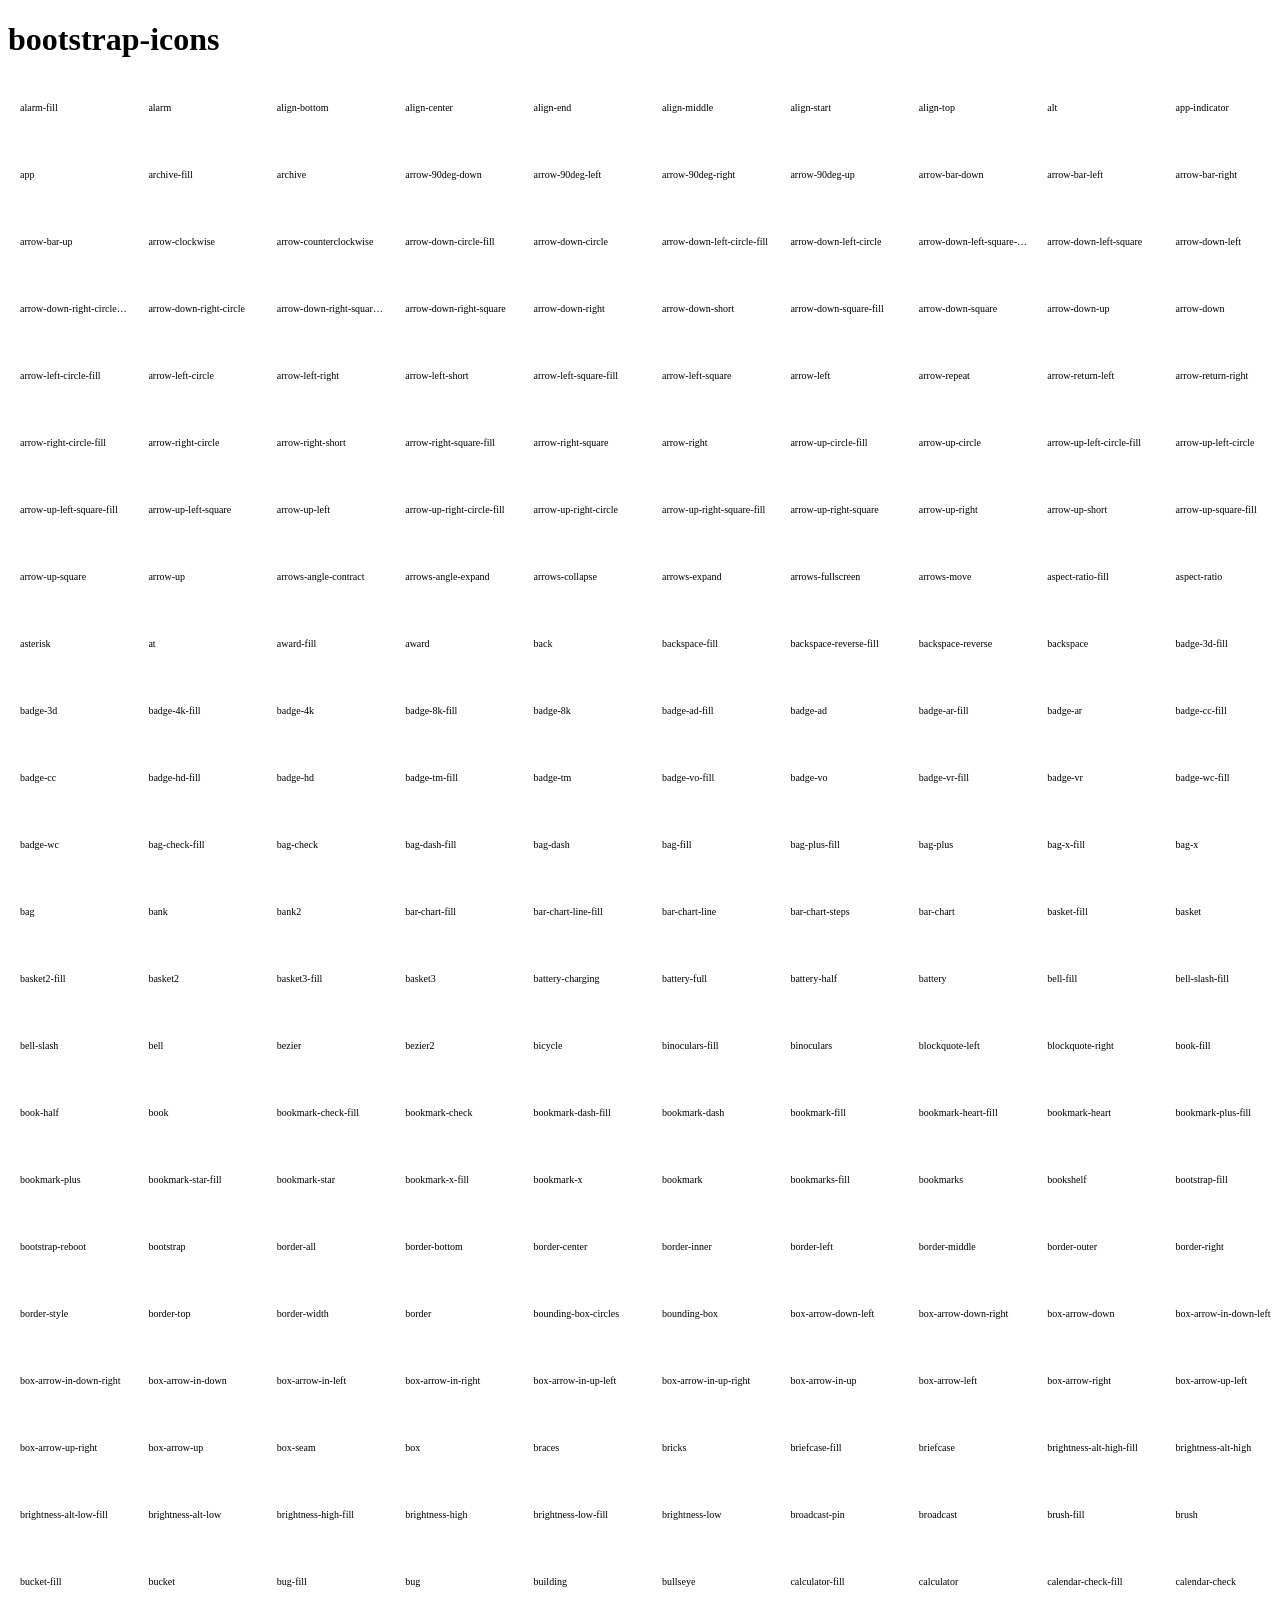
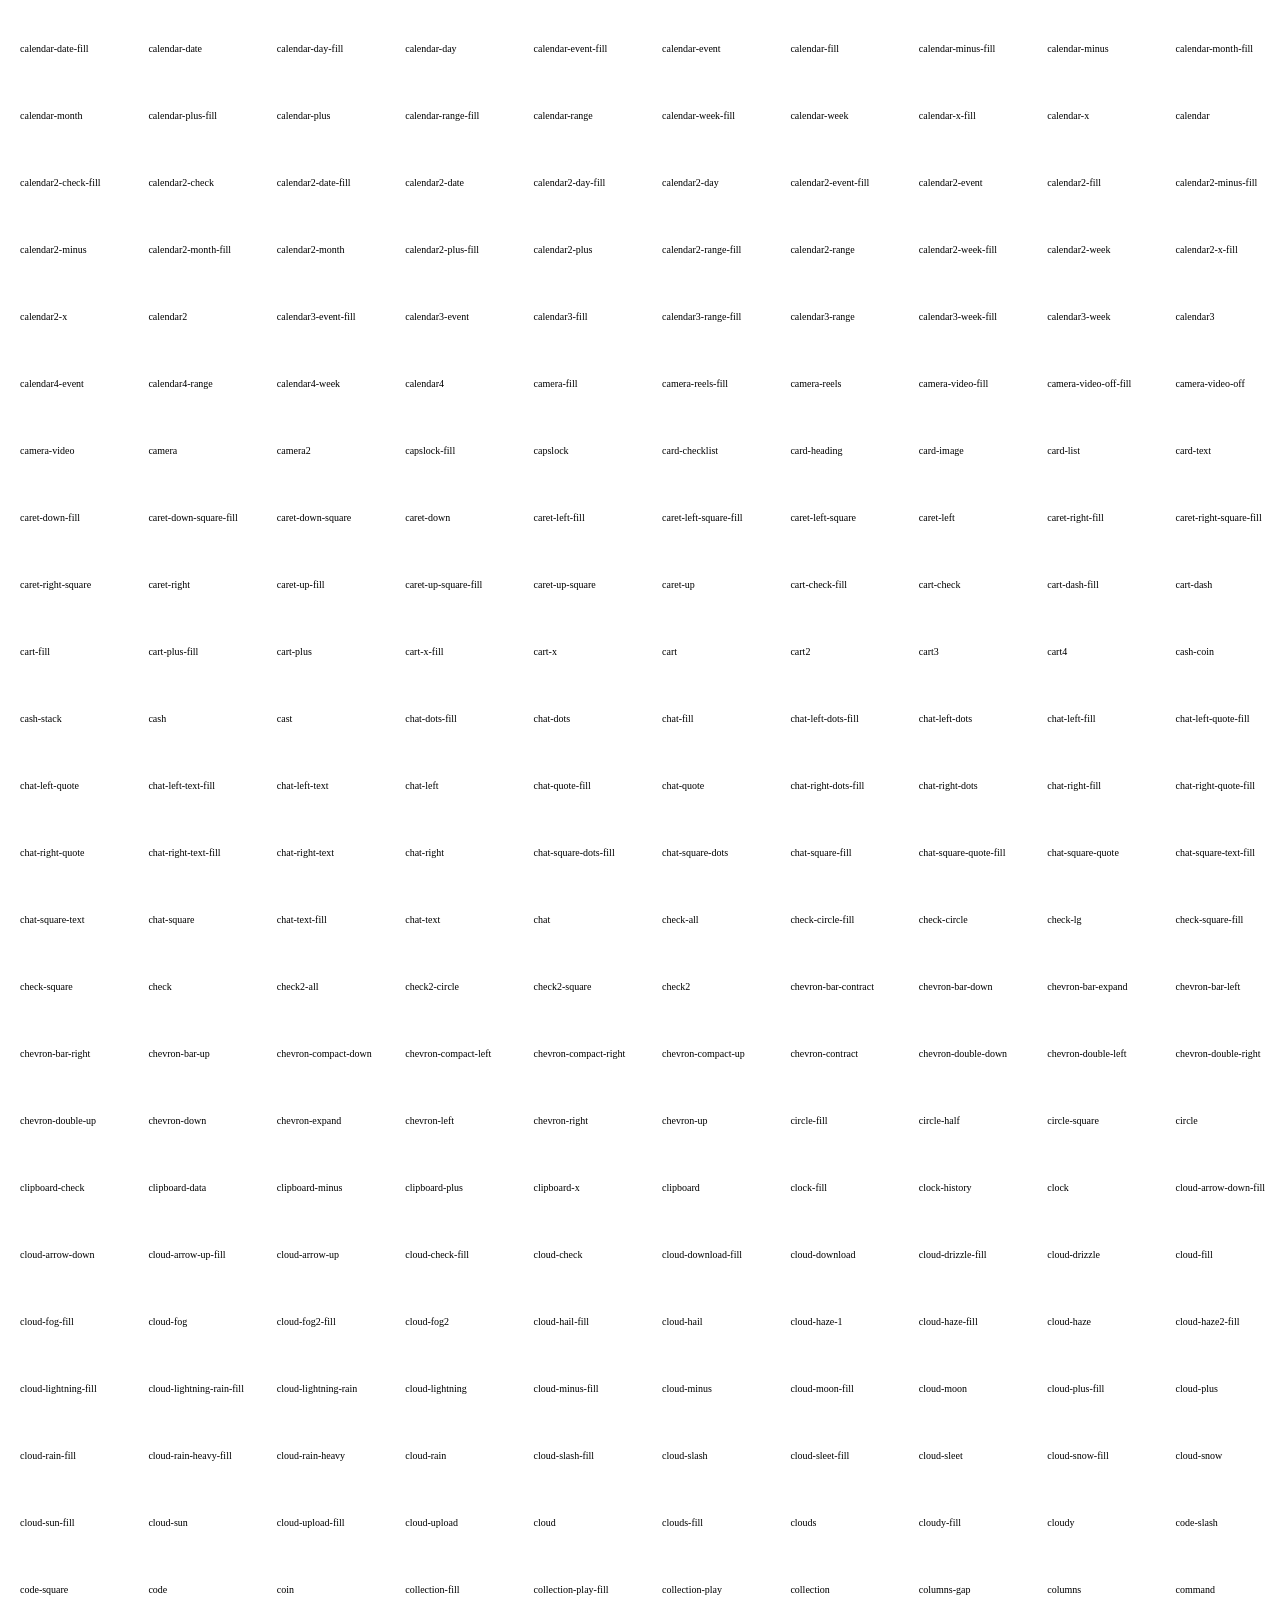
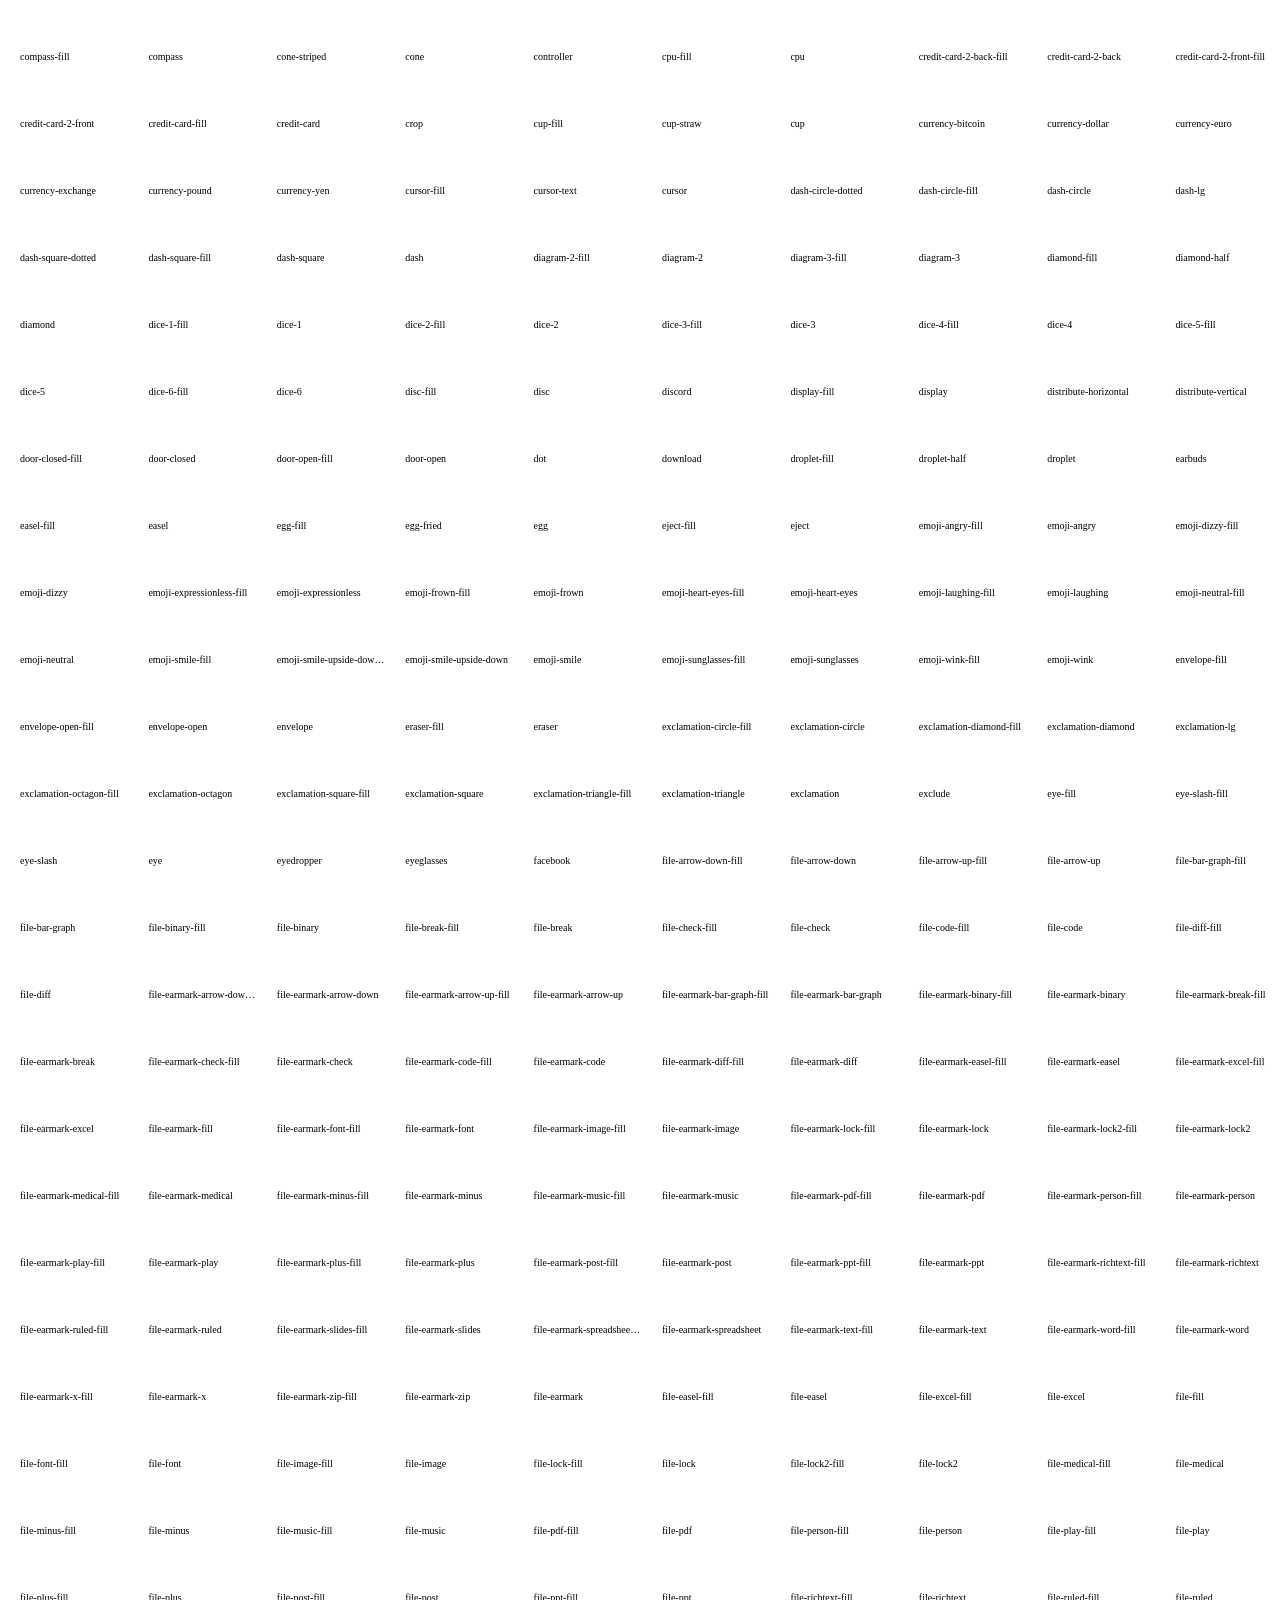
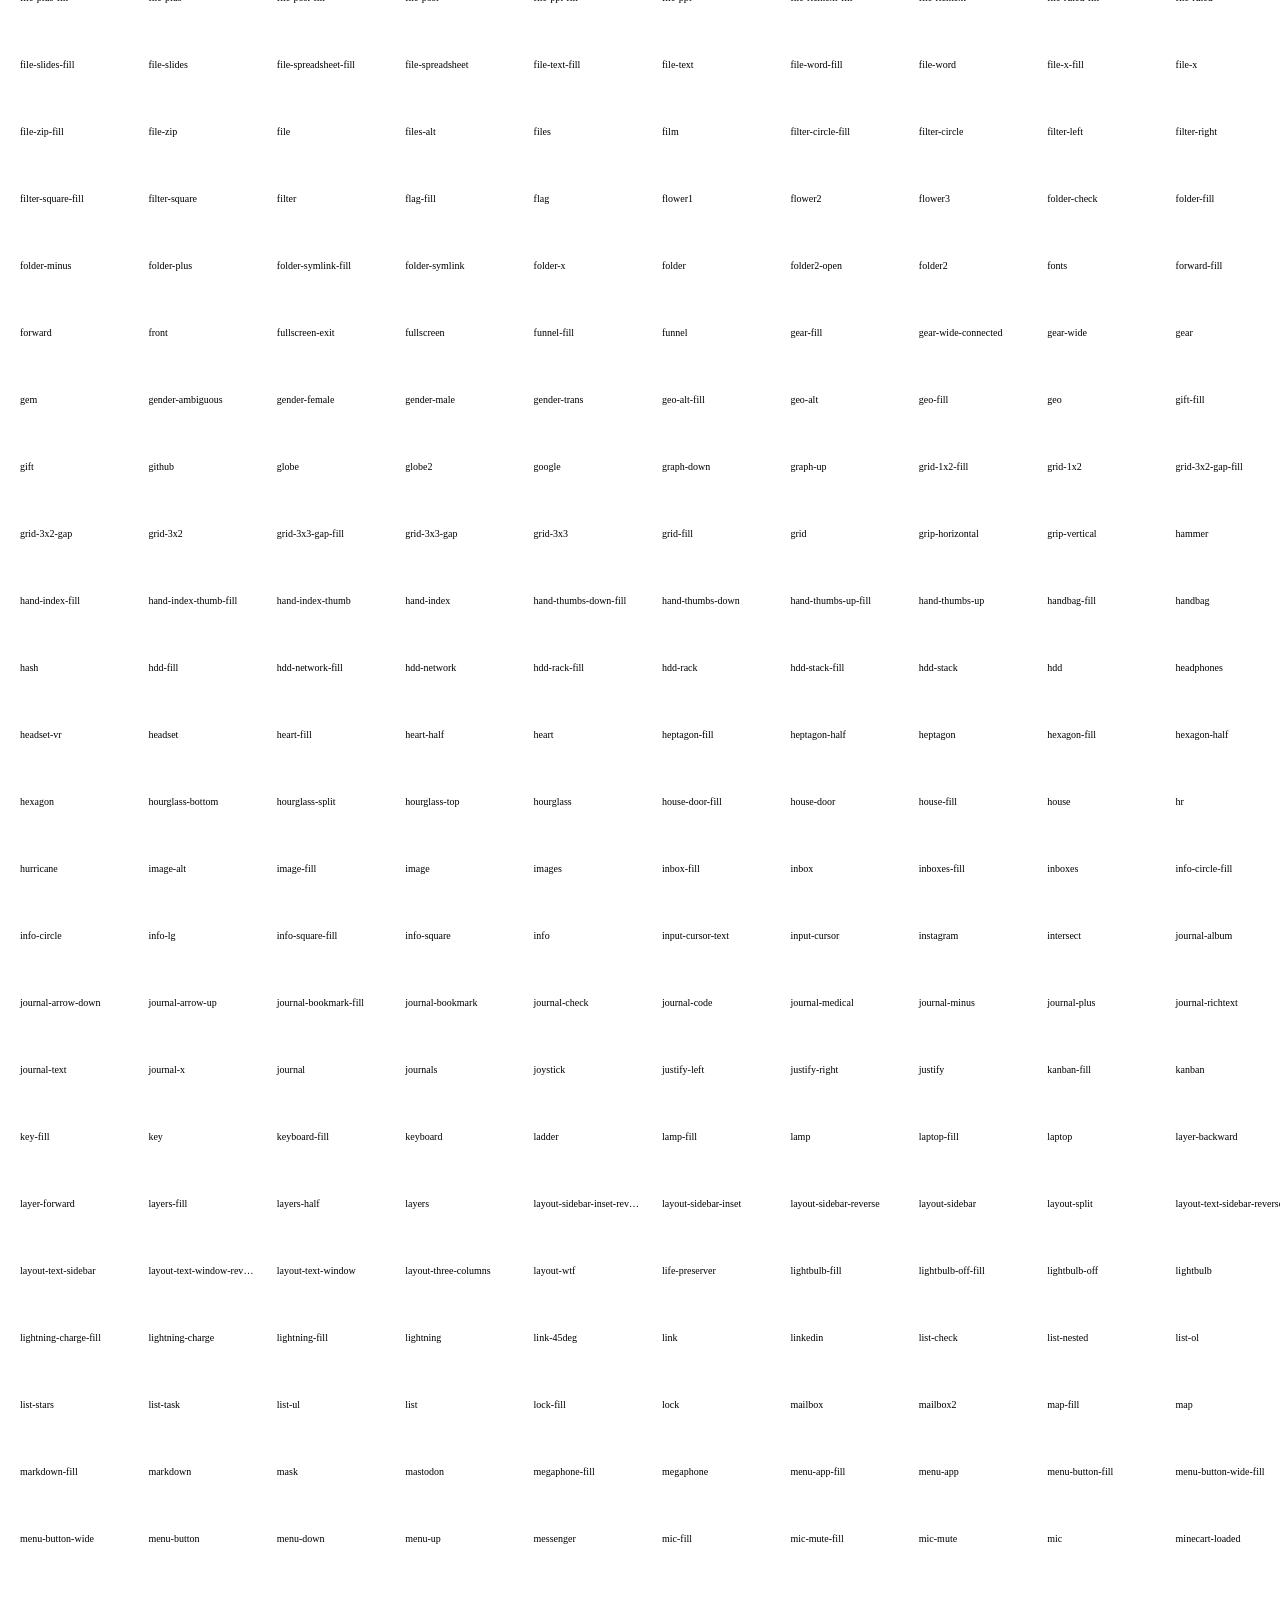
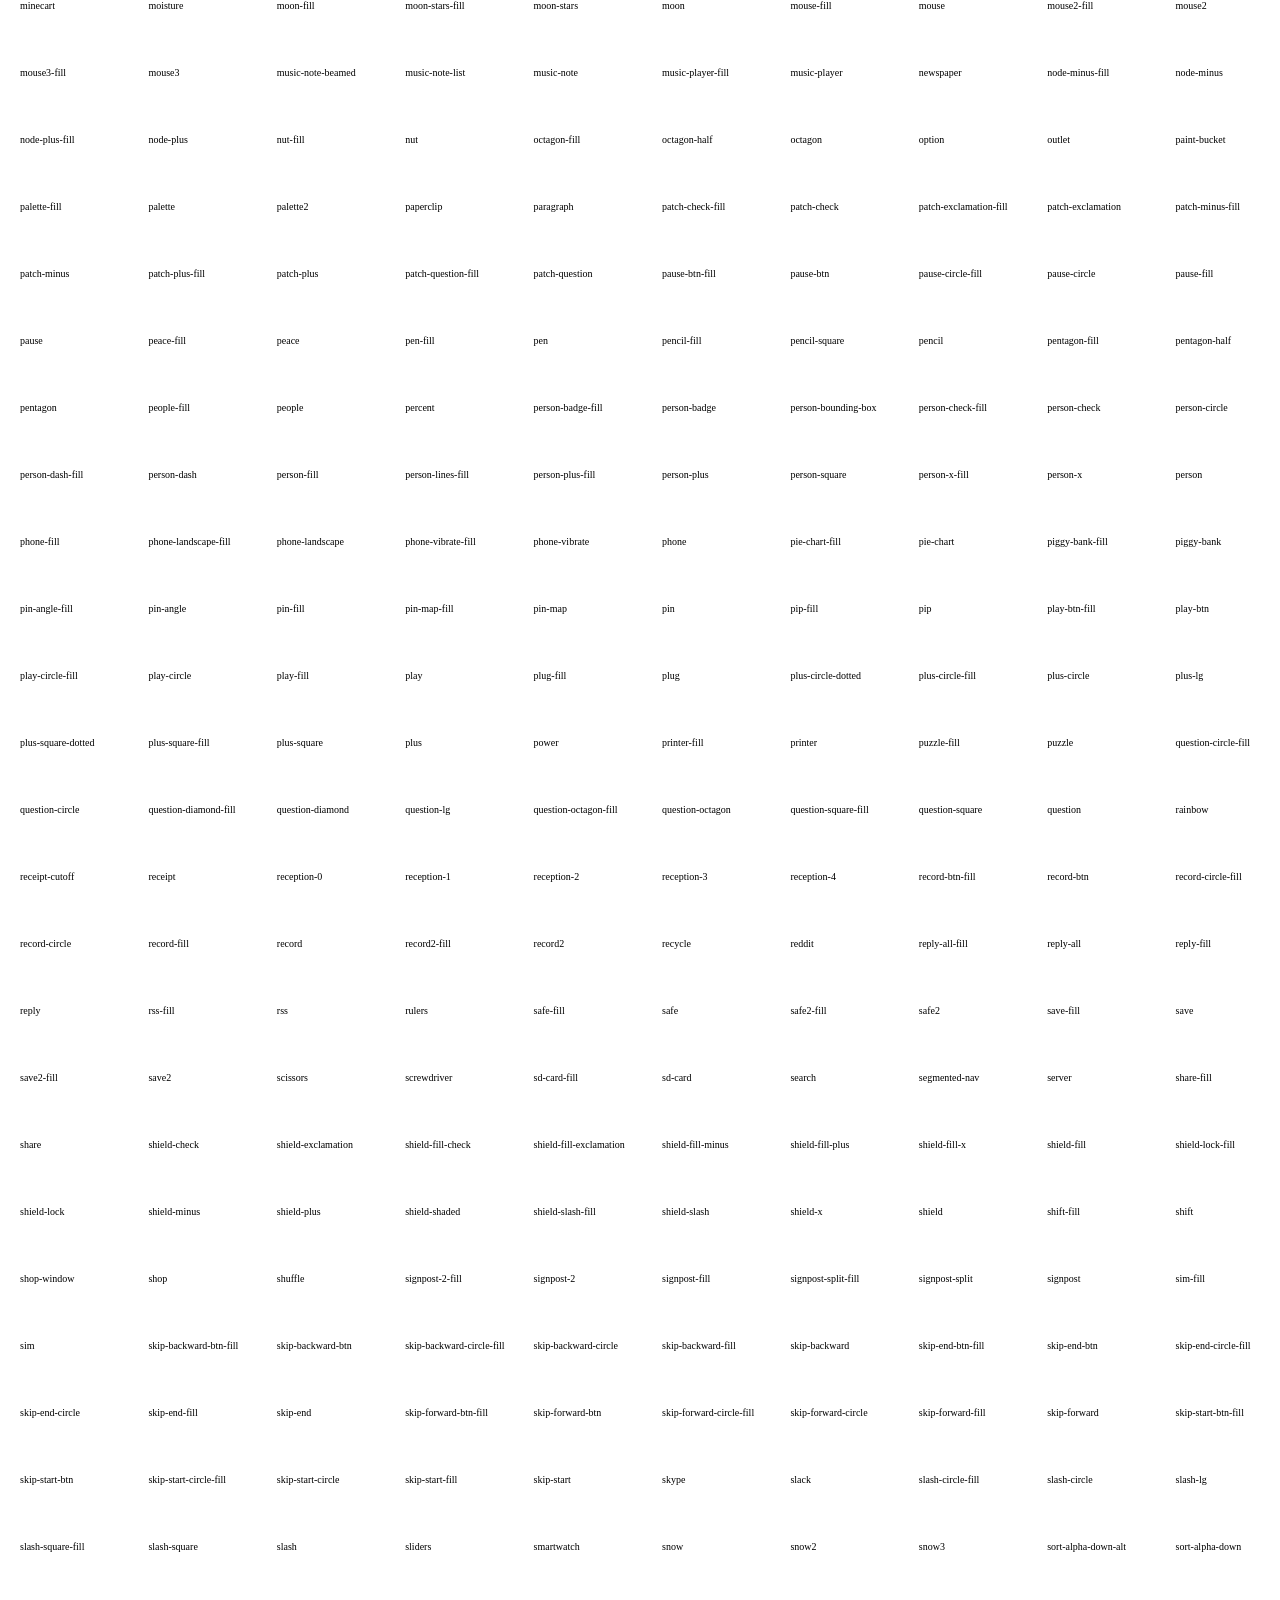
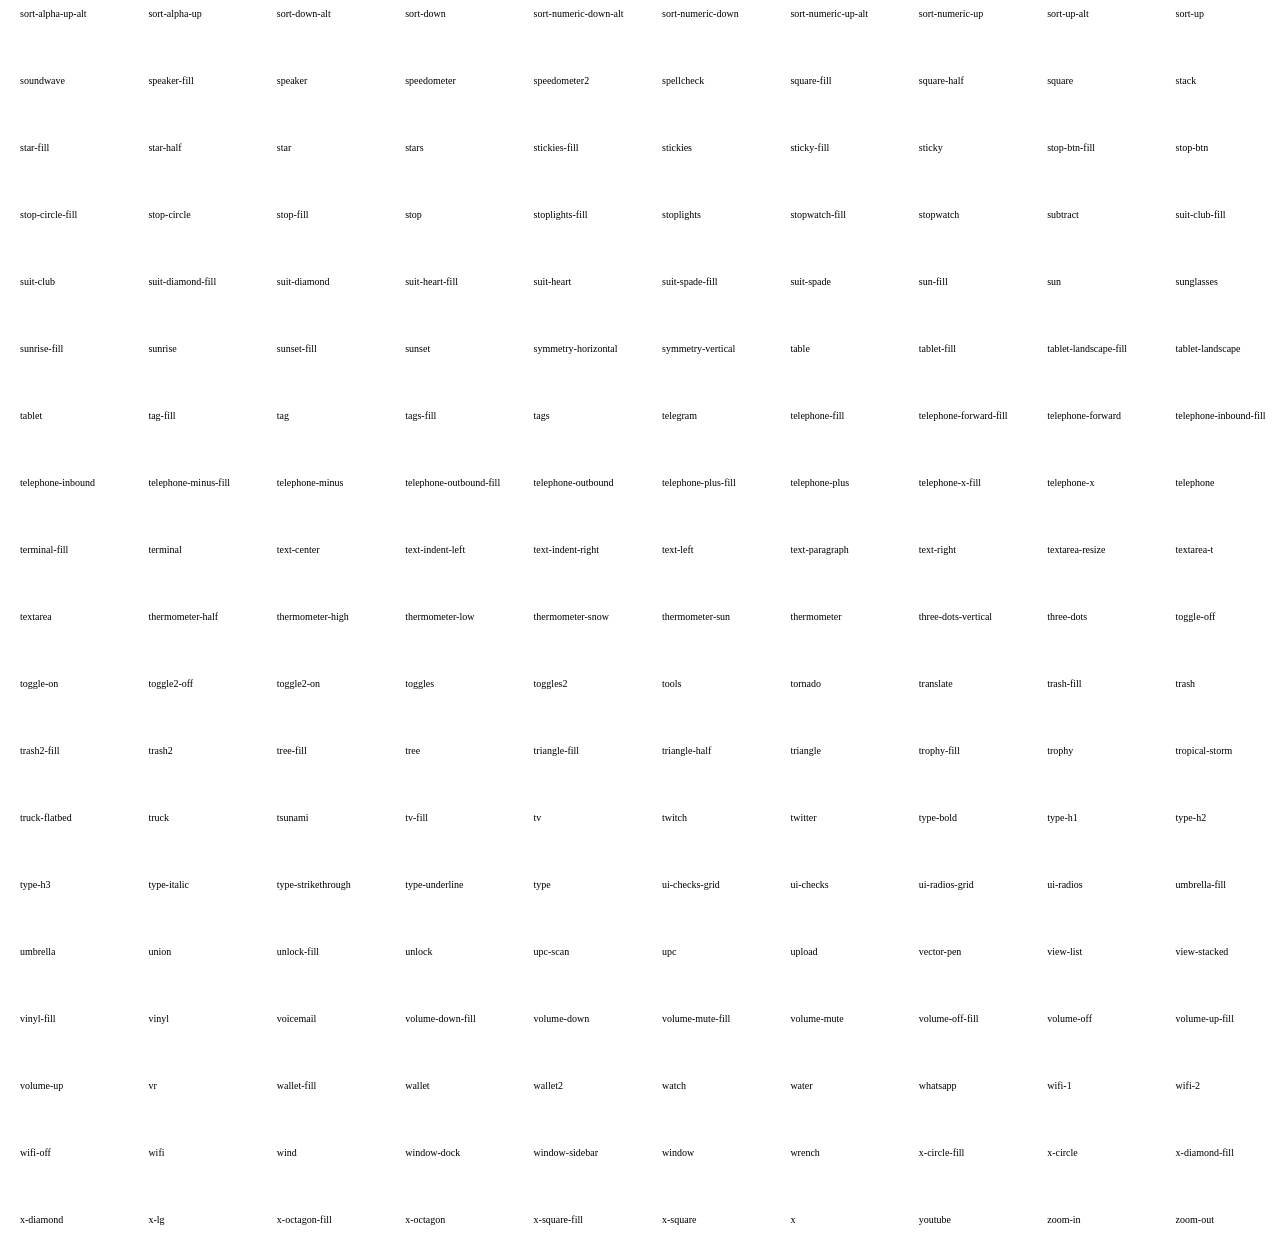
==== commit ea345f84: "Add files via upload" ====
--- a/index.html
+++ b/index.html
@@ -1,966 +1,5527 @@
-<!DOCTYPE html>
-<html lang="en">
-
-<head>
-  <meta charset="utf-8">
-  <meta content="width=device-width, initial-scale=1.0" name="viewport">
-
-  <title>VDP Solution Pvt Ltd</title>
-  <meta content="" name="description">
-  <meta content="" name="keywords">
-
-  <link href="logo.jpg" rel="icon">
-  <link href="logo.jpg" rel="apple-touch-icon">
-
-  <link href="https://fonts.googleapis.com/css?family=Open+Sans:300,300i,400,400i,600,600i,700,700i|Raleway:300,300i,400,400i,500,500i,600,600i,700,700i|Poppins:300,300i,400,400i,500,500i,600,600i,700,700i" rel="stylesheet">
-
-  <link href="animate.min.css" rel="stylesheet">
-  <link href="aos.css" rel="stylesheet">
-  <link href="bootstrap.min.css" rel="stylesheet">
-  <link href="bootstrap-icons.css" rel="stylesheet">
-  <link href="boxicons.min.css" rel="stylesheet">
-  <link href="glightbox.min.css" rel="stylesheet">
-  <link href="remixicon.css" rel="stylesheet">
-  <link href="swiper-bundle.min.css" rel="stylesheet">
-
-  <link href="style.css" rel="stylesheet">
-
-</head>
-
-<body>
-  <div class="fixed-top">
-  <section id="topbar" class="d-flex align-items-center">
-    <div class="container d-flex justify-content-center justify-content-md-between">
-      <div class="contact-info d-flex align-items-center">
-        <i class="bi bi-envelope d-flex align-items-center"><a href="mailto:gowdaprajwal009@gmail.com">VDPSolution@gmail.com</a></i>
-        <i class="bi bi-phone d-flex align-items-center ms-4"><span>+91 6363302562</span></i>
-      </div>
-      <div class="social-links d-none d-md-flex align-items-center">
-        <a href="#" class="twitter"><i class="bi bi-twitter"></i></a>
-        <a href="#" class="facebook"><i class="bi bi-facebook"></i></a>
-        <a href="#" class="instagram"><i class="bi bi-instagram"></i></a>
-        <a href="#" class="linkedin"><i class="bi bi-linkedin"></i></i></a>
-      </div>
-    </div>
-  </section>
-  <!-- ======= Header ======= -->
-  <header id="header" class="d-flex align-items-center">
-    <div class="container d-flex align-items-center justify-content-between">
-
-      <div class="logo">
-        <!--<h1><a href="index.html">VDP</a></h1>-->
-     
-     <h1><a href="index.html"><img src="logo1.jpg" alt="" class="img-fluid"> Solution</a></h1>
-      </div>
-
-      <nav id="navbar" class="navbar">
-        <ul>
-          <li><a class="nav-link scrollto active" href="#hero">Home</a></li>
-          <li><a class="nav-link scrollto" href="#about">About</a></li>
-          <li><a class="nav-link scrollto" href="#services">Services</a></li>
-          <li><a class="nav-link scrollto " href="#portfolio">Portfolio</a></li>
-          <li><a class="nav-link scrollto" href="#pricing">Pricing</a></li>
-          <li><a class="nav-link scrollto" href="#team">Team</a></li>
-          <li class="dropdown"><a href="#"><span>Drop Down</span> <i class="bi bi-chevron-down"></i></a>
-            <ul>
-              <li><a href="#">Drop Down 1</a></li>
-              <li class="dropdown"><a href="#"><span>Deep Drop Down</span> <i class="bi bi-chevron-right"></i></a>
-                <ul>
-                  <li><a href="#">Deep Drop Down 1</a></li>
-                  <li><a href="#">Deep Drop Down 2</a></li>
-                  <li><a href="#">Deep Drop Down 3</a></li>
-                  <li><a href="#">Deep Drop Down 4</a></li>
-                  <li><a href="#">Deep Drop Down 5</a></li>
-                </ul>
-              </li>
-              <li><a href="#">Drop Down 2</a></li>
-              <li><a href="#">Drop Down 3</a></li>
-              <li><a href="#">Drop Down 4</a></li>
-            </ul>
-          </li>
-          <li><a class="nav-link scrollto" href="#contact">Contact</a></li>
-        </ul>
-        <i class="bi bi-list mobile-nav-toggle"></i>
-      </nav>
-
-    </div>
-  </header>
- </div> 
-  <!-- ======= Hero Section ======= -->
-  <section id="hero" class="d-flex flex-column justify-content-end align-items-center">
-    <div id="heroCarousel" data-bs-interval="5000" class="container carousel carousel-fade" data-bs-ride="carousel">
-
-      
-      <div class="carousel-item active">
-        <div class="carousel-container">
-          <h2 class="animate__animated animate__fadeInDown">Welcome to <span>VDP Solution</span></h2>
-          <p class="animate__animated fanimate__adeInUp">We are team of talented designers making websites with Bootstrap</p>
-          <a href="#about" class="btn-get-started animate__animated animate__fadeInUp scrollto">Read More</a>
-        </div>
-      </div>
-
-      
-      <div class="carousel-item">
-        <div class="carousel-container">
-          <h2 class="animate__animated animate__fadeInDown">What do we do?</h2>
-          <p class="animate__animated animate__fadeInUp">We are a digital service provider that aims to provide
-            software, designing and marketing solutions to individuals and
-            businesses</p>
-          <a href="#about" class="btn-get-started animate__animated animate__fadeInUp scrollto">Read More</a>
-        </div>
-      </div>
-
-    
-      <div class="carousel-item">
-        <div class="carousel-container">
-          <h2 class="animate__animated animate__fadeInDown">Why choose us?</h2>
-          <p class="animate__animated animate__fadeInUp">We have talented Designers and Experties, who can help to upgrade your Business with our services. </p>
-          <a href="#about" class="btn-get-started animate__animated animate__fadeInUp scrollto">Read More</a>
-        </div>
-      </div>
-
-      <a class="carousel-control-prev" href="#heroCarousel" role="button" data-bs-slide="prev">
-        <span class="carousel-control-prev-icon bx bx-chevron-left" aria-hidden="true"></span>
-      </a>
-
-      <a class="carousel-control-next" href="#heroCarousel" role="button" data-bs-slide="next">
-        <span class="carousel-control-next-icon bx bx-chevron-right" aria-hidden="true"></span>
-      </a>
-
-    </div>
-
-    <svg class="hero-waves" xmlns="http://www.w3.org/2000/svg" xmlns:xlink="http://www.w3.org/1999/xlink" viewBox="0 24 150 28 " preserveAspectRatio="none">
-      <defs>
-        <path id="wave-path" d="M-160 44c30 0 58-18 88-18s 58 18 88 18 58-18 88-18 58 18 88 18 v44h-352z">
-      </defs>
-      <g class="wave1">
-        <use xlink:href="#wave-path" x="50" y="3" fill="rgba(255,255,255, .1)">
-      </g>
-      <g class="wave2">
-        <use xlink:href="#wave-path" x="50" y="0" fill="rgba(255,255,255, .2)">
-      </g>
-      <g class="wave3">
-        <use xlink:href="#wave-path" x="50" y="9" fill="#fff">
-      </g>
-    </svg>
-
-  </section>
-
-  <main id="main">
-
-    <!-- ======= About Section ======= -->
-    <section id="about" class="about">
-      <div class="container">
-
-        <div class="section-title" data-aos="zoom-out">
-          <h2>About</h2>
-          <p>Who we are</p>
-        </div>
-
-        <div class="row content" data-aos="fade-up">
-          <div class="col-lg-6">
-            <p>
-              VDP solns is a digital service provider that aims to provide
-software, designing and marketing solutions to individuals and
-businesses.
-            </p>
-            <ul>
-              <li><i class="ri-check-double-line"></i> websites Creation for your Business</li>
-              <li><i class="ri-check-double-line"></i> Software and Mobile App Creation for your Business</li>
-              <li><i class="ri-check-double-line"></i> We help you in Digital Marketing</li>
-            </ul>
-          </div>
-          <div class="col-lg-6 pt-4 pt-lg-0">
-            <p>
-              At VDP, it is believed that service and quality is the
-              key to success. Founded and Funded by Graphic designers from
-              Jahirathu Junction, VDP solns has now set a new path towards
-              Digital Solutions.
-            </p>
-            <a href="#" class="btn-learn-more">Learn More</a>
-          </div>
-        </div>
-
-      </div>
-    </section>
-
-    <!-- ======= Features Section ======= -->
-    <section id="features" class="features">
-      <div class="container">
-
-        <ul class="nav nav-tabs row d-flex">
-          <li class="nav-item col-3" data-aos="zoom-in">
-            <a class="nav-link active show" data-bs-toggle="tab" href="#tab-1">
-              <i class="ri-gps-line"></i>
-              <h4 class="d-none d-lg-block">Website Buiting and Hosting</h4>
-            </a>
-          </li>
-          <li class="nav-item col-3" data-aos="zoom-in" data-aos-delay="100">
-            <a class="nav-link" data-bs-toggle="tab" href="#tab-2">
-              <i class="ri-body-scan-line"></i>
-              <h4 class="d-none d-lg-block">Mobile App development</h4>
-            </a>
-          </li>
-          <li class="nav-item col-3" data-aos="zoom-in" data-aos-delay="200">
-            <a class="nav-link" data-bs-toggle="tab" href="#tab-3">
-              <i class="ri-sun-line"></i>
-              <h4 class="d-none d-lg-block">Software Development</h4>
-            </a>
-          </li>
-          <li class="nav-item col-3" data-aos="zoom-in" data-aos-delay="300">
-            <a class="nav-link" data-bs-toggle="tab" href="#tab-4">
-              <i class="ri-store-line"></i>
-              <h4 class="d-none d-lg-block">Digital marketing</h4>
-            </a>
-          </li>
-        </ul>
-
-        <div class="tab-content" data-aos="fade-up">
-          <div class="tab-pane active show" id="tab-1">
-            <div class="row">
-              <div class="col-lg-6 order-2 order-lg-1 mt-3 mt-lg-0">
-                <h3>Developing a responsive websites for your Business</h3>
-                <p class="fst">
-                  Design is not a thing you do. It's a way of life.<br>
-                  Web development refers to building, creating and maintaining websites. Is includes aspects such as web design, web publishing, web programming and database management.
-                </p>
-                <ul>
-                  <li><i class="ri-check-double-line"></i> Building a eye catchy webpages for clients.</li>
-                  <li><i class="ri-check-double-line"></i> Building a responsive websites compeletly.</li>
-                  <li><i class="ri-check-double-line"></i> Hosting it on a webserver</li>
-                </ul>
-                <p>
-                  Webdesigning is an an art, its a creativity of a person to represent his taught or product on a website. So we have a qualified web designers who can build your idea on a webpages.
-                 We promise to design a websites which as authotitative and convey the correct messages and download with optimun speed, technically competent web design firm can set this up for you.
-                 
-                </p>
-              </div>
-              <div id="imag1" class="col-lg-6 order-1 order-lg-2 text-center">
-                <img src="features-1.png" alt="" class="img-fluid">
-              </div>
-            </div>
-          </div>
-          <div class="tab-pane" id="tab-2">
-            <div class="row">
-              <div class="col-lg-6 order-2 order-lg-1 mt-3 mt-lg-0">
-                <h3>Building a user friendly Mobile Application</h3>
-                <p>
-                 Rest easy, our apps are handcrafted with love.<br>
-                 Application are like the lifeblood of mobile phones and tablets today...it becomes important that new apps developed by us as a eye catcyhy features and a good graphics
-                </p>
-               <!-- <p class="fst-italic">
-                  Lorem ipsum dolor sit amet, consectetur adipiscing elit, sed do eiusmod tempor incididunt ut labore et dolore
-                  magna aliqua.
-                </p>-->
-                <ul>
-                  <li><i class="ri-check-double-line"></i> Creating a App that fit for a android and iphone</li>
-                  <li><i class="ri-check-double-line"></i> Building a responsive app and making it available on App store</li>
-                  <li><i class="ri-check-double-line"></i> Makeing the app user friendly and popular to use.</li>
-                  <li><i class="ri-check-double-line"></i> Adding a impresive feature, review section which enhance your products.</li>
-                 </ul>
-                 <p>
-                  Mobile application development is the process of creating software applications that run on a mobile device, and a typical mobile application utilizes a network connection to work with remote computing resources.
-                 </p>
-              </div>
-              <div class="col-lg-6 order-1 order-lg-2 text-center">
-                <img src="features-2.png" alt="" class="img-fluid">
-              </div>
-            </div>
-          </div>
-          <div class="tab-pane" id="tab-3">
-            <div class="row">
-              <div class="col-lg-6 order-2 order-lg-1 mt-3 mt-lg-0">
-                <h3>Software development is our Passion.</h3>
-                <p>
-                  Advanced software, advanced research for advanced people.<br>  
-A software or a program can be characterized as an entire arrangement of composed directions composed by the developer which empowers the PC to get the arrangement of an issue (with or without information).
-                </p>
-                <ul>
-                  <li><i class="ri-check-double-line"></i> The software of your thoughts.</li>
-                  <li><i class="ri-check-double-line"></i> The complete software solution
-                    Building a network for the smartest people
-                    The digital revolution</li>
-                  <li><i class="ri-check-double-line"></i> Providing the simplest solution for the most complex problem.</li>
-                </ul>
-                <p class="fst">
-                  “Programming is about managing complexity: the complexity of the problem, laid upon the complexity of the machine. Because of this complexity, most of our programming projects fail.” “We must not blame programmers for their bugs. They belong to them only until the code is merged to the repository.
-
-                </p>
-              </div>
-              <div class="col-lg-6 order-1 order-lg-2 text-center">
-                <img src="features-3.png" alt="" class="img-fluid">
-              </div>
-            </div>
-          </div>
-          <div class="tab-pane" id="tab-4">
-            <div class="row">
-              <div class="col-lg-6 order-2 order-lg-1 mt-3 mt-lg-0">
-                <h3>Marketing your product digitally, which can easily reachable for the peoples.</h3>
-                <p>
-                  We create digital marketing campaigns that go beyond the screen and deliver real results.<br>
-                  At a high level, digital marketing refers to advertising delivered through digital channels such as search engines, websites, social media, email, and mobile apps. Using these online media channels, digital marketing is the method by which companies endorse goods, services, and brands.
-                </p>
-               <!-- <p class="fst-italic">
-                  Lorem ipsum dolor sit amet, consectetur adipiscing elit, sed do eiusmod tempor incididunt ut labore et dolore
-                  magna aliqua.
-                </p>-->
-                <ul>
-                  <li><i class="ri-check-double-line"></i> Present and publishing your product digitally.</li>
-                  <li><i class="ri-check-double-line"></i> Presenting our product creatively can encourage the people to buy our products.</li>
-                  <li><i class="ri-check-double-line"></i> Presenting and publishing</li>
-                </ul>
-                <p>
-                  Any marketing that uses electronic devices to convey promotional messaging and measure its impact. In practice, digital marketing typically refers to marketing campaigns that appear on a computer, phone, tablet, or other device. It can take many forms, including online video, display ads, and social media posts. Digital marketing is often compared to “traditional marketing” such as magazine ads, billboards, and direct mail.
-                </p>
-              </div>
-              <div class="col-lg-6 order-1 order-lg-2 text-center">
-                <img src="features-4.png" alt="" class="img-fluid">
-              </div>
-            </div>
-          </div>
-        </div>
-
-      </div>
-    </section>
-
-    <!-- ======= Cta Section ======= -->
-    <section id="cta" class="cta">
-      <div class="container">
-
-        <div class="row" data-aos="zoom-out">
-          <div class="col-lg-9 text-center text-lg-start">
-            <h3>Call To Action</h3>
-            <p> Take few minutes to reach out to us through phone or leave your quries in the message section.</p>
-          </div>
-          <div class="col-lg-3 cta-btn-container text-center">
-            <a class="cta-btn align-middle" href="inner-page.html">Call To Action</a>
-          </div>
-        </div>
-
-      </div>
-    </section>
-
-    <!-- ======= Services Section ======= -->
-    <section id="services" class="services">
-      <div class="container">
-
-        <div class="section-title" data-aos="zoom-out">
-          <h2>Services</h2>
-          <p>What we do offer</p>
-        </div>
-
-        <div class="row">
-          <div class="col-lg-4 col-md-6">
-            <div class="icon-box" data-aos="zoom-in-left">
-              <div class="icon"><i class="bi bi-briefcase" style="color: #ff689b;"></i></div>
-              <h4 class="title"><a href="">Development</a></h4>
-              <p class="description">We develop responsive, functional and super-fast websites.
-                We keep User Experience in mind while creating websites. A website should load
-                quickly and should be accessible even on a small view-port and slow internet
-                connection.</p>
-            </div>
-          </div>
-          <div class="col-lg-4 col-md-6 mt-5 mt-md-0">
-            <div class="icon-box" data-aos="zoom-in-left" data-aos-delay="100">
-              <div class="icon"><i class="bi bi-globe" style="color: #e9bf06;"></i></div>
-              <h4 class="title"><a href="">Social Media Management:</a></h4>
-              <p class="description">We will manage your social media with graphically
-                impressive posts and stories that helps you get better leads and increases popularity</p>
-            </div>
-          </div>
-
-          <div class="col-lg-4 col-md-6 mt-5 mt-lg-0 ">
-            <div class="icon-box" data-aos="zoom-in-left" data-aos-delay="200">
-              <div class="icon"><i class="bi bi-card-checklist" style="color: #3fcdc7;"></i></div>
-              <h4 class="title"><a href="">Design: </a></h4>
-              <p class="description">We offer professional Graphic design, Brochure design & Logo design.
-                We are experts in crafting visual content to convey the right message to thecustomers.We also design custom wraps for your products(also known as
-                package designing)</p>
-            </div>
-          </div>
-          <div class="col-lg-4 col-md-6 mt-5">
-            <div class="icon-box" data-aos="zoom-in-left" data-aos-delay="300">
-              <div class="icon"><i class="bi bi-people" style="color:#41cf2e;"></i></div>
-              <h4 class="title"><a href="">Consultancy: </a></h4>
-              <p class="description">We are here to provide you with expert advice on your design and
-                development requirement.</p>
-            </div>
-          </div>
-
-          <div class="col-lg-4 col-md-6 mt-5">
-            <div class="icon-box" data-aos="zoom-in-left" data-aos-delay="400">
-              <div class="icon"><i class="bi bi-phone" style="color: #d6ff22;"></i></div>
-              <h4 class="title"><a href="">Mobile Application: </a></h4>
-              <p class="description">We offer a wide range of professional Android, iOS & Hybrid
-              app development services for our global clients, from a start up to a large
-              enterprise. Rest easy, our apps are handcrafted with love.</p>
-            </div>
-          </div>
-          <div class="col-lg-4 col-md-6 mt-5">
-            <div class="icon-box" data-aos="zoom-in-left" data-aos-delay="500">
-              <div class="icon"><i class="bi bi-camera" style="color: #4680ff;"></i></div>
-              <h4 class="title"><a href="">Product photo shoot</a></h4>
-              <p class="description">We create a polished professional photo of the products that
-                impresses your audience.</p>
-            </div>
-          </div>
-        </div>
-
-      </div>
-    </section><!-- End Services Section -->
-
-    <!-- ======= Portfolio Section ======= -->
-    <section id="portfolio" class="portfolio">
-      <div class="container">
-
-        <div class="section-title" data-aos="zoom-out">
-          <h2>Portfolio</h2>
-          <p>What we've done</p>
-        </div>
-
-        <ul id="portfolio-flters" class="d-flex justify-content-end" data-aos="fade-up">
-          <li data-filter="*" class="filter-active">All</li>
-          <li data-filter=".filter-app">App</li>
-          <li data-filter=".filter-card">Advertising</li>
-          <li data-filter=".filter-web">Web</li>
-        </ul>
-
-        <div class="row portfolio-container" data-aos="fade-up">
-          <div class="col-lg-4 col-md-6 portfolio-item filter-card">
-            <div class="portfolio-img"><img src="s-5.jpg" class="img-fluid" alt=""></div>
-            <div class="portfolio-info">
-              <h4>Advertising 1</h4>
-              <p>Advertising</p>
-              <a href="s-5.jpg" data-gallery="portfolioGallery" class="portfolio-lightbox preview-link" title="Advertising 1"><i class="bx bx-plus"></i></a>
-              <a href="portfolio-details.html" class="details-link" title="More Details"><i class="bx bx-link"></i></a>
-            </div>
-          </div>
-          <div class="col-lg-4 col-md-6 portfolio-item filter-app">
-            <div class="portfolio-img"><img src="portfolio-1.jpg" class="img-fluid" alt=""></div>
-            <div class="portfolio-info">
-              <h4>App 1</h4>
-              <p>App</p>
-              <a href="portfolio-1.jpg" data-gallery="portfolioGallery" class="portfolio-lightbox preview-link" title="App 1"><i class="bx bx-plus"></i></a>
-              <a href="portfolio-details.html" class="details-link" title="More Details"><i class="bx bx-link"></i></a>
-            </div>
-          </div>
-          <div class="col-lg-4 col-md-6 portfolio-item filter-card">
-            <div class="portfolio-img"><img src="s-7.jpg" class="img-fluid" alt=""></div>
-            <div class="portfolio-info">
-              <h4>Advertising 2</h4>
-              <p>Advertising</p>
-              <a href="s-7.jpg" data-gallery="portfolioGallery" class="portfolio-lightbox preview-link" title="Advertising 2"><i class="bx bx-plus"></i></a>
-              <a href="portfolio-details.html" class="details-link" title="More Details"><i class="bx bx-link"></i></a>
-            </div>
-          </div>
-          <div class="col-lg-4 col-md-6 portfolio-item filter-web">
-            <div class="portfolio-img"><img src="portfolio-2.jpg" class="img-fluid" alt=""></div>
-            <div class="portfolio-info">
-              <h4>Web 3</h4>
-              <p>Web</p>
-              <a href="portfolio-2.jpg" data-gallery="portfolioGallery" class="portfolio-lightbox preview-link" title="Web 3"><i class="bx bx-plus"></i></a>
-              <a href="portfolio-details.html" class="details-link" title="More Details"><i class="bx bx-link"></i></a>
-            </div>
-          </div>
-          <div class="col-lg-4 col-md-6 portfolio-item filter-card">
-            <div class="portfolio-img"><img src="s-4.jpg" class="img-fluid" alt=""></div>
-            <div class="portfolio-info">
-              <h4>Advertising 3</h4>
-              <p>Advertising</p>
-              <a href="s-4.jpg" data-gallery="portfolioGallery" class="portfolio-lightbox preview-link" title="Advertising 3"><i class="bx bx-plus"></i></a>
-              <a href="portfolio-details.html" class="details-link" title="More Details"><i class="bx bx-link"></i></a>
-            </div>
-          </div>
-          <div class="col-lg-4 col-md-6 portfolio-item filter-app">
-            <div class="portfolio-img"><img src="portfolio-3.jpg" class="img-fluid" alt=""></div>
-            <div class="portfolio-info">
-              <h4>App 2</h4>
-              <p>App</p>
-              <a href="portfolio-3.jpg" data-gallery="portfolioGallery" class="portfolio-lightbox preview-link" title="App 2"><i class="bx bx-plus"></i></a>
-              <a href="portfolio-details.html" class="details-link" title="More Details"><i class="bx bx-link"></i></a>
-            </div>
-          </div>
-
-          <div class="col-lg-4 col-md-6 portfolio-item filter-card">
-            <div class="portfolio-img"><img src="s-1.jpg" class="img-fluid" alt=""></div>
-            <div class="portfolio-info">
-              <h4>Advertising 4</h4>
-              <p>Advertising</p>
-              <a href="s-1.jpg" data-gallery="portfolioGallery" class="portfolio-lightbox preview-link" title="Advertising 4"><i class="bx bx-plus"></i></a>
-              <a href="portfolio-details.html" class="details-link" title="More Details"><i class="bx bx-link"></i></a>
-            </div>
-          </div>
-
-          <div class="col-lg-4 col-md-6 portfolio-item filter-web">
-            <div class="portfolio-img"><img src="portfolio-5.jpg" class="img-fluid" alt=""></div>
-            <div class="portfolio-info">
-              <h4>Web 2</h4>
-              <p>Web</p>
-              <a href="portfolio-5.jpg" data-gallery="portfolioGallery" class="portfolio-lightbox preview-link" title="Web 2"><i class="bx bx-plus"></i></a>
-              <a href="portfolio-details.html" class="details-link" title="More Details"><i class="bx bx-link"></i></a>
-            </div>
-          </div>
-
-          <div class="col-lg-4 col-md-6 portfolio-item filter-app">
-            <div class="portfolio-img"><img src="portfolio-4.jpg" class="img-fluid" alt=""></div>
-            <div class="portfolio-info">
-              <h4>App 3</h4>
-              <p>App</p>
-              <a href="portfolio-4.jpg" data-gallery="portfolioGallery" class="portfolio-lightbox preview-link" title="App 3"><i class="bx bx-plus"></i></a>
-              <a href="portfolio-details.html" class="details-link" title="More Details"><i class="bx bx-link"></i></a>
-            </div>
-          </div>
-
-          <div class="col-lg-4 col-md-6 portfolio-item filter-card">
-            <div class="portfolio-img"><img src="s-2.jpg" class="img-fluid" alt=""></div>
-            <div class="portfolio-info">
-              <h4>Advertising 5</h4>
-              <p>Advertising</p>
-              <a href="s-2.jpg" data-gallery="portfolioGallery" class="portfolio-lightbox preview-link" title="Advertising 5"><i class="bx bx-plus"></i></a>
-              <a href="portfolio-details.html" class="details-link" title="More Details"><i class="bx bx-link"></i></a>
-            </div>
-          </div>
-
-          <div class="col-lg-4 col-md-6 portfolio-item filter-card">
-            <div class="portfolio-img"><img src="s-3.jpg" class="img-fluid" alt=""></div>
-            <div class="portfolio-info">
-              <h4>Advertising 6</h4>
-              <p>Advertising</p>
-              <a href="s-3.jpg" data-gallery="portfolioGallery" class="portfolio-lightbox preview-link" title="Advertising 6"><i class="bx bx-plus"></i></a>
-              <a href="portfolio-details.html" class="details-link" title="More Details"><i class="bx bx-link"></i></a>
-            </div>
-          </div>
-
-          <div class="col-lg-4 col-md-6 portfolio-item filter-web">
-            <div class="portfolio-img"><img src="portfolio-8.jpg" class="img-fluid" alt=""></div>
-            <div class="portfolio-info">
-              <h4>Web 3</h4>
-              <p>Web</p>
-              <a href="portfolio-8.jpg" data-gallery="portfolioGallery" class="portfolio-lightbox preview-link" title="Web 3"><i class="bx bx-plus"></i></a>
-              <a href="portfolio-details.html" class="details-link" title="More Details"><i class="bx bx-link"></i></a>
-            </div>
-          </div>
-         
-
-        </div>
-
-      </div>
-    </section>
-
-    <!-- ======= Review Section ======= -->
-    <section id="testimonials" class="testimonials">
-      <div class="container">
-
-        <div class="section-title" data-aos="zoom-out">
-          <h2>Testimonials</h2>
-          <p>What they are saying about us</p>
-        </div>
-
-        <div class="testimonials-slider swiper-container" data-aos="fade-up" data-aos-delay="100">
-          <div class="swiper-wrapper">
-
-            <div class="swiper-slide">
-              <div class="testimonial-item">
-                <p>
-                  <i class="bx bxs-quote-alt-left quote-icon-left"></i>
-                  Myself Price, founder of Prince resto. we make tasty food but VDP solution makes attractive website. I thank them for helping me to grow through the websites.
-                  <i class="bx bxs-quote-alt-right quote-icon-right"></i>
-                </p>
-                <img src="i4.jpg" class="testimonial-img" alt="">
-                <h3>Mr.Prince</h3>
-                <h4>Ceo &amp; Founder</h4>
-              </div>
-            </div>
-
-            <div class="swiper-slide">
-              <div class="testimonial-item">
-                <p>
-                  <i class="bx bxs-quote-alt-left quote-icon-left"></i>
-                  I am siri, i am onwer of siri fashion. I thank VDP solution for making my dress or designs reach out to people throught their digital marketing team.
-                  <i class="bx bxs-quote-alt-right quote-icon-right"></i>
-                </p>
-                <img src="testimonials-3.jpg" class="testimonial-img" alt="">
-                <h3>Siri</h3>
-                <h4>Fashion Designer</h4>
-              </div>
-            </div>
-
-            <div class="swiper-slide">
-              <div class="testimonial-item">
-                <p>
-                  <i class="bx bxs-quote-alt-left quote-icon-left"></i>
-                  I was looking for my resume page, i came accross VDP solution who designed a portfolio webpage for me. So that i can present myself creativly.
-                  <i class="bx bxs-quote-alt-right quote-icon-right"></i>
-                </p>
-                <img src="i2.png" class="testimonial-img" alt="">
-                <h3>Dr.Pintu</h3>
-                <h4>Scientist</h4>
-              </div>
-            </div>
-
-            <div class="swiper-slide">
-              <div class="testimonial-item">
-                <p>
-                  <i class="bx bxs-quote-alt-left quote-icon-left"></i>
-                  I am a Blogger, i will be travelling around the world seeking for intresting thing, so i got a websites from VDP solution which as helped me a lott.
-                  <i class="bx bxs-quote-alt-right quote-icon-right"></i>
-                </p>
-                <img src="testimonials-4.jpg" class="testimonial-img" alt="">
-                <h3>Matt Brandon</h3>
-                <h4>Blogger</h4>
-              </div>
-            </div>
-
-            <div class="swiper-slide">
-              <div class="testimonial-item">
-                <p>
-                  <i class="bx bxs-quote-alt-left quote-icon-left"></i>
-                  I have got a beautiful mobile app and respective webpage for my startup. Thank you for your help, hope you gorw more in the market.
-                  <i class="bx bxs-quote-alt-right quote-icon-right"></i>
-                </p>
-                <img src="testimonials-5.jpg" class="testimonial-img" alt="">
-                <h3>James</h3>
-                <h4>Entrepreneur</h4>
-              </div>
-            </div>
-
-          </div>
-          <div class="swiper-pagination"></div>
-        </div>
-
-      </div>
-    </section>
-
-    <!-- ======= Pricing Section ======= -->
-    <section id="pricing" class="pricing">
-      <div class="container">
-
-        <div class="section-title" data-aos="zoom-out">
-          <h2>Pricing</h2>
-          <p>Our Competing Prices</p>
-        </div>
-
-        <div class="row">
-
-          <div class="col-lg-3 col-md-6">
-            <div class="box" data-aos="zoom-in">
-              <h3>Free</h3>
-              <h4><sup>$</sup>0<span> / month</span></h4>
-              <ul>
-                <li>Free Templates</li>
-                <li>Guidance</li>
-                <li class="na">Website</li>
-                <li class="na">Mobile app</li>
-                <li class="na">Digital Marketing</li>
-              </ul>
-              <div class="btn-wrap">
-                <a href="#" class="btn-buy">Buy Now</a>
-              </div>
-            </div>
-          </div>
-
-          <div class="col-lg-3 col-md-6 mt-4 mt-md-0">
-            <div class="box featured" data-aos="zoom-in" data-aos-delay="100">
-              <h3>Business</h3>
-              <h4><sup>$</sup>12<span> / month</span></h4>
-              <ul>
-                <li>One Webpage</li>
-                <li>With Official email</li>
-                <li>Maintance for 1 Year </li>
-                <li>Digital Marketing</li>
-                <li class="na">Mobile Application/li>
-              </ul>
-              <div class="btn-wrap">
-                <a href="#" class="btn-buy">Buy Now</a>
-              </div>
-            </div>
-          </div>
-
-          <div class="col-lg-3 col-md-6 mt-4 mt-lg-0">
-            <div class="box" data-aos="zoom-in" data-aos-delay="200">
-              <h3>Developer</h3>
-              <h4><sup>$</sup>6<span> / month</span></h4>
-              <ul>
-                <li>One Website</li>
-                <li>One mobile app</li>
-                <li>Maintainance of both for 6 months</li>
-                <li>Digital Marketing</li>
-                <li>Advertising</li>
-              </ul>
-              <div class="btn-wrap">
-                <a href="#" class="btn-buy">Buy Now</a>
-              </div>
-            </div>
-          </div>
-
-          <div class="col-lg-3 col-md-6 mt-4 mt-lg-0">
-            <div class="box" data-aos="zoom-in" data-aos-delay="300">
-              <span class="advanced">Advanced</span>
-              <h3>Ultimate</h3>
-              <h4><sup>$</sup>49<span> / month</span></h4>
-              <ul>
-                <li>Multiple Websites</li>
-                <li>Two Official email</li>
-                <li>Two Mobile app</li>
-                <li>Maintance of both for 3months</li>
-                <li>Digital Marketing</li>
-              </ul>
-              <div class="btn-wrap">
-                <a href="#" class="btn-buy">Buy Now</a>
-              </div>
-            </div>
-          </div>
-
-        </div>
-
-      </div>
-    </section>
-
-    <!-- ======= F.A.Q Section ======= -->
-    <section id="faq" class="faq">
-      <div class="container">
-
-        <div class="section-title" data-aos="zoom-out">
-          <h2>F.A.Q</h2>
-          <p>Frequently Asked Questions</p>
-        </div>
-
-        <ul class="faq-list">
-
-          <li>
-            <div data-bs-toggle="collapse" class="collapsed question" href="#faq1">How does VDP help small business owners succeed? <i class="bi bi-chevron-down icon-show"></i><i class="bi bi-chevron-up icon-close"></i></div>
-            <div id="faq1" class="collapse" data-bs-parent=".faq-list">
-              <p>
-                VDP solns is a digital service provider, we aims to provide you software, website and digital marketing for your business upon your idea. So that you can increase your demand in the market.
-              </p>
-            </div>
-          </li>
-
-          <li>
-            <div data-bs-toggle="collapse" href="#faq2" class="collapsed question">Why do I need a website for my business? <i class="bi bi-chevron-down icon-show"></i><i class="bi bi-chevron-up icon-close"></i></div>
-            <div id="faq2" class="collapse" data-bs-parent=".faq-list">
-              <p>
-                Even small local businesses that only serve their hometown need a site. That's because the web is the first place people go when looking for a product or service.<br><br> A website helps every business:<br>
-Promote and sell their products and services,<br> Connect with new customers (and keep existing customers),<br> Build credibility,<br> Compete with bigger businesses and Control their brand and keep their marketing fresh and current.<br><br>
-Best of all, a website is much easier and more affordable than you might think. VDPSolution offers a complete selection of online tools for building websites, along with hosting assist, email and marketing options to grow their business on the web.
-              </p>
-            </div>
-          </li>
-
-          <li>
-            <div data-bs-toggle="collapse" href="#faq3" class="collapsed question">Why digital marketing is important? <i class="bi bi-chevron-down icon-show"></i><i class="bi bi-chevron-up icon-close"></i></div>
-            <div id="faq3" class="collapse" data-bs-parent=".faq-list">
-              <p>
-                Use Content to Connect with Customers. Using digital content either sponsored or free allows you to connect with consumers much more effectively than billboards, direct mail or PR campaigns.
-            </p>
-            </div>
-          </li>
-
-          <li>
-            <div data-bs-toggle="collapse" href="#faq4" class="collapsed question">why mobile app is important for your business? <i class="bi bi-chevron-down icon-show"></i><i class="bi bi-chevron-up icon-close"></i></div>
-            <div id="faq4" class="collapse" data-bs-parent=".faq-list">
-              <p>
-                Mobile apps open a new door through which the clients can interact with your business on the go. Mobile apps have changed the way humans feel and experience computing. A few years ago, people needed a PC to check their personal mail or access the internet, but now, all such computing is done via mobile phones.
-              </p>
-            </div>
-          </li>
-
-        </ul>
-
-      </div>
-    </section>
-
-    <!-- ======= Team Section ======= -->
-    <section id="team" class="team">
-      <div class="container">
-
-        <div class="section-title" data-aos="zoom-out">
-          <h2>Team</h2>
-          <p>Our Hardworking Team</p>
-        </div>
-
-        <div class="row">
-
-          <div class="col-lg-3 col-md-6 d-flex align-items-stretch">
-            <div class="member" data-aos="fade-up">
-              <div class="member-img">
-                <img src="team-1.jpg" class="img-fluid" alt="">
-                <div class="social">
-                  <a href=""><i class="bi bi-twitter"></i></a>
-                  <a href=""><i class="bi bi-facebook"></i></a>
-                  <a href=""><i class="bi bi-instagram"></i></a>
-                  <a href=""><i class="bi bi-linkedin"></i></a>
-                </div>
-              </div>
-              <div class="member-info">
-                <h4>Mr.Prince</h4>
-                <span>Chief Executive Officer</span>
-              </div>
-            </div>
-          </div>
-
-          <div class="col-lg-3 col-md-6 d-flex align-items-stretch">
-            <div class="member" data-aos="fade-up" data-aos-delay="100">
-              <div class="member-img">
-                <img src="team-2.jpg" class="img-fluid" alt="">
-                <div class="social">
-                  <a href=""><i class="bi bi-twitter"></i></a>
-                  <a href=""><i class="bi bi-facebook"></i></a>
-                  <a href=""><i class="bi bi-instagram"></i></a>
-                  <a href=""><i class="bi bi-linkedin"></i></a>
-                </div>
-              </div>
-              <div class="member-info">
-                <h4>Sush</h4>
-                <span>Product Manager</span>
-              </div>
-            </div>
-          </div>
-
-          <div class="col-lg-3 col-md-6 d-flex align-items-stretch">
-            <div class="member" data-aos="fade-up" data-aos-delay="200">
-              <div class="member-img">
-               <a href="https://prajwalmsresume.000webhostapp.com/"> <img src="team-3.jpg" class="img-fluid" alt=""></a>
-                <div class="social">
-                  <a href=""><i class="bi bi-twitter"></i></a>
-                  <a href=""><i class="bi bi-facebook"></i></a>
-                  <a href=""><i class="bi bi-instagram"></i></a>
-                  <a href=""><i class="bi bi-linkedin"></i></a>
-                </div>
-              </div>
-              <div class="member-info">
-                <h4>Prajwal M S</h4>
-                <span>CTO</span>
-              </div>
-            </div>
-          </div>
-
-          <div class="col-lg-3 col-md-6 d-flex align-items-stretch">
-            <div class="member" data-aos="fade-up" data-aos-delay="300">
-              <div class="member-img">
-                <img src="team-4.png" class="img-fluid" alt="">
-                <div class="social">
-                  <a href=""><i class="bi bi-twitter"></i></a>
-                  <a href=""><i class="bi bi-facebook"></i></a>
-                  <a href=""><i class="bi bi-instagram"></i></a>
-                  <a href=""><i class="bi bi-linkedin"></i></a>
-                </div>
-              </div>
-              <div class="member-info">
-                <h4>Pri</h4>
-                <span>Accountant</span>
-              </div>
-            </div>
-          </div>
-
-        </div>
-
-      </div>
-    </section>
-
-    <!-- ======= Contact Section ======= -->
-    <section id="contact" class="contact">
-      <div class="container">
-
-        <div class="section-title" data-aos="zoom-out">
-          <h2>Contact</h2>
-          <p>Contact Us</p>
-        </div>
-
-        <div class="row mt-5">
-
-          <div class="col-lg-4" data-aos="fade-right">
-            <div class="info">
-              <div class="address">
-                <i class="bi bi-geo-alt"></i>
-                <h4>Location:</h4>
-                <p>#3553, 8th cross, Malleshwaram, Bangalore-10, Karnataka</p>
-              </div>
-
-              <div class="email">
-                <i class="bi bi-envelope"></i>
-                <h4>Email:</h4>
-                <p>VDPSolution@gmail.com</p>
-              </div>
-
-              <div class="phone">
-                <i class="bi bi-phone"></i>
-                <h4>Call:</h4>
-                <p>+91 63633025262</p>
-              </div>
-
-            </div>
-
-          </div>
-
-          <div class="col-lg-8 mt-5 mt-lg-0" data-aos="fade-left">
-
-            <form action="contact.php" method="post" role="form" class="php-email-form">
-              <div class="row">
-                <div class="col-md-6 form-group">
-                  <input type="text" name="name" for="firstName" class="form-control" id="name" placeholder="Your Name" required>
-                </div>
-                <div class="col-md-6 form-group mt-3 mt-md-0">
-                  <input type="email" class="form-control" for="email" name="email" id="email" placeholder="Your Email" required>
-                </div>
-              </div>
-              <div class="form-group mt-3">
-                <input type="text" class="form-control" for="subject" name="subject" id="subject" placeholder="Subject" required>
-              </div>
-              <div class="form-group mt-3">
-                <textarea class="form-control" for="message" name="message" rows="5" placeholder="Message" required></textarea>
-              </div>
-              <div class="my-3">
-                <div class="loading">Loading</div>
-                <div class="error-message"></div>
-                <div class="sent-message">Your message has been sent. Thank you!</div>
-              </div>
-              <div class="text-center"><button onclick="myfunction()" type="submit">Send Message</button></div>
-            </form>
-
-          </div>
-
-        </div>
-
-      </div>
-    </section>
-
-  </main>
-
-  <!-- ======= Footer ======= -->
-  <footer id="footer">
-    <div class="container">
-      <h3>VDP Solution</h3>
-      <p> Best, adjustable and minimum cost website design.</p>
-      <div class="social-links">
-        <a href="#" class="twitter"><i class="bx bxl-twitter"></i></a>
-        <a href="#" class="facebook"><i class="bx bxl-facebook"></i></a>
-        <a href="#" class="instagram"><i class="bx bxl-instagram"></i></a>
-        <a href="#" class="google-plus"><i class="bx bxl-skype"></i></a>
-        <a href="#" class="linkedin"><i class="bx bxl-linkedin"></i></a>
-      </div>
-      <div class="copyright">
-        &copy; Copyright <strong><span>VDP Solution</span></strong>. All Rights Reserved
-      </div>
-      <div class="credits">
-        Designed by <a href="">Team HZ</a>
-        <script src="https://apps.elfsight.com/p/platform.js" defer></script>
-        <div class="elfsight-app-3a644e20-cfb7-4f7f-aa09-2545cf055216"></div>
-      </div>
-    </div>
-  </footer>
-
-  <a href="#" class="back-to-top d-flex align-items-center justify-content-center"><i class="bi bi-arrow-up-short"></i></a>
-  <script src="aos.js"></script>
-  <script src="bootstrap.bundle.min.js"></script>
-  <script src="glightbox.min.js"></script>
-  <script src="isotope.pkgd.min.js"></script>
-  <script src="validate.js"></script>
-  <script src="swiper-bundle.min.js"></script>
-
-  <script src="main.js"></script>
-  
-
-</body>
-
-</html>
+<!doctype html>
+<html lang="en">
+<head>
+  <meta charset="utf-8">
+  <title>bootstrap-icons</title>
+
+  <style>
+    .icons {
+      display: grid;
+      max-width: 100%;
+      grid-template-columns: repeat(auto-fit, minmax(100px, 1fr) );
+      gap: 1.25rem;
+    }
+    .icon {
+      background-color: var(--bs-light);
+      border-radius: .25rem;
+    }
+    .bi {
+      margin: .25rem;
+      font-size: 2.5rem;
+    }
+    .label {
+      font-family: var(--bs-font-monospace);
+    }
+    .label {
+      display: inline-block;
+      width: 100%;
+      overflow: hidden;
+      padding: .25rem;
+      font-size: .625rem;
+      text-overflow: ellipsis;
+      white-space: nowrap;
+    }
+  </style>
+
+  <link rel="stylesheet" href="/assets/css/bootstrap.min.css">
+  <link rel="stylesheet" href="bootstrap-icons.css">
+</head>
+<body class="text-center">
+
+  <h1>bootstrap-icons</h1>
+
+  <div class="icons">
+    <div class="icon">
+      <i class="bi bi-alarm-fill"></i>
+      <div class="label">alarm-fill</div>
+    </div>
+    <div class="icon">
+      <i class="bi bi-alarm"></i>
+      <div class="label">alarm</div>
+    </div>
+    <div class="icon">
+      <i class="bi bi-align-bottom"></i>
+      <div class="label">align-bottom</div>
+    </div>
+    <div class="icon">
+      <i class="bi bi-align-center"></i>
+      <div class="label">align-center</div>
+    </div>
+    <div class="icon">
+      <i class="bi bi-align-end"></i>
+      <div class="label">align-end</div>
+    </div>
+    <div class="icon">
+      <i class="bi bi-align-middle"></i>
+      <div class="label">align-middle</div>
+    </div>
+    <div class="icon">
+      <i class="bi bi-align-start"></i>
+      <div class="label">align-start</div>
+    </div>
+    <div class="icon">
+      <i class="bi bi-align-top"></i>
+      <div class="label">align-top</div>
+    </div>
+    <div class="icon">
+      <i class="bi bi-alt"></i>
+      <div class="label">alt</div>
+    </div>
+    <div class="icon">
+      <i class="bi bi-app-indicator"></i>
+      <div class="label">app-indicator</div>
+    </div>
+    <div class="icon">
+      <i class="bi bi-app"></i>
+      <div class="label">app</div>
+    </div>
+    <div class="icon">
+      <i class="bi bi-archive-fill"></i>
+      <div class="label">archive-fill</div>
+    </div>
+    <div class="icon">
+      <i class="bi bi-archive"></i>
+      <div class="label">archive</div>
+    </div>
+    <div class="icon">
+      <i class="bi bi-arrow-90deg-down"></i>
+      <div class="label">arrow-90deg-down</div>
+    </div>
+    <div class="icon">
+      <i class="bi bi-arrow-90deg-left"></i>
+      <div class="label">arrow-90deg-left</div>
+    </div>
+    <div class="icon">
+      <i class="bi bi-arrow-90deg-right"></i>
+      <div class="label">arrow-90deg-right</div>
+    </div>
+    <div class="icon">
+      <i class="bi bi-arrow-90deg-up"></i>
+      <div class="label">arrow-90deg-up</div>
+    </div>
+    <div class="icon">
+      <i class="bi bi-arrow-bar-down"></i>
+      <div class="label">arrow-bar-down</div>
+    </div>
+    <div class="icon">
+      <i class="bi bi-arrow-bar-left"></i>
+      <div class="label">arrow-bar-left</div>
+    </div>
+    <div class="icon">
+      <i class="bi bi-arrow-bar-right"></i>
+      <div class="label">arrow-bar-right</div>
+    </div>
+    <div class="icon">
+      <i class="bi bi-arrow-bar-up"></i>
+      <div class="label">arrow-bar-up</div>
+    </div>
+    <div class="icon">
+      <i class="bi bi-arrow-clockwise"></i>
+      <div class="label">arrow-clockwise</div>
+    </div>
+    <div class="icon">
+      <i class="bi bi-arrow-counterclockwise"></i>
+      <div class="label">arrow-counterclockwise</div>
+    </div>
+    <div class="icon">
+      <i class="bi bi-arrow-down-circle-fill"></i>
+      <div class="label">arrow-down-circle-fill</div>
+    </div>
+    <div class="icon">
+      <i class="bi bi-arrow-down-circle"></i>
+      <div class="label">arrow-down-circle</div>
+    </div>
+    <div class="icon">
+      <i class="bi bi-arrow-down-left-circle-fill"></i>
+      <div class="label">arrow-down-left-circle-fill</div>
+    </div>
+    <div class="icon">
+      <i class="bi bi-arrow-down-left-circle"></i>
+      <div class="label">arrow-down-left-circle</div>
+    </div>
+    <div class="icon">
+      <i class="bi bi-arrow-down-left-square-fill"></i>
+      <div class="label">arrow-down-left-square-fill</div>
+    </div>
+    <div class="icon">
+      <i class="bi bi-arrow-down-left-square"></i>
+      <div class="label">arrow-down-left-square</div>
+    </div>
+    <div class="icon">
+      <i class="bi bi-arrow-down-left"></i>
+      <div class="label">arrow-down-left</div>
+    </div>
+    <div class="icon">
+      <i class="bi bi-arrow-down-right-circle-fill"></i>
+      <div class="label">arrow-down-right-circle-fill</div>
+    </div>
+    <div class="icon">
+      <i class="bi bi-arrow-down-right-circle"></i>
+      <div class="label">arrow-down-right-circle</div>
+    </div>
+    <div class="icon">
+      <i class="bi bi-arrow-down-right-square-fill"></i>
+      <div class="label">arrow-down-right-square-fill</div>
+    </div>
+    <div class="icon">
+      <i class="bi bi-arrow-down-right-square"></i>
+      <div class="label">arrow-down-right-square</div>
+    </div>
+    <div class="icon">
+      <i class="bi bi-arrow-down-right"></i>
+      <div class="label">arrow-down-right</div>
+    </div>
+    <div class="icon">
+      <i class="bi bi-arrow-down-short"></i>
+      <div class="label">arrow-down-short</div>
+    </div>
+    <div class="icon">
+      <i class="bi bi-arrow-down-square-fill"></i>
+      <div class="label">arrow-down-square-fill</div>
+    </div>
+    <div class="icon">
+      <i class="bi bi-arrow-down-square"></i>
+      <div class="label">arrow-down-square</div>
+    </div>
+    <div class="icon">
+      <i class="bi bi-arrow-down-up"></i>
+      <div class="label">arrow-down-up</div>
+    </div>
+    <div class="icon">
+      <i class="bi bi-arrow-down"></i>
+      <div class="label">arrow-down</div>
+    </div>
+    <div class="icon">
+      <i class="bi bi-arrow-left-circle-fill"></i>
+      <div class="label">arrow-left-circle-fill</div>
+    </div>
+    <div class="icon">
+      <i class="bi bi-arrow-left-circle"></i>
+      <div class="label">arrow-left-circle</div>
+    </div>
+    <div class="icon">
+      <i class="bi bi-arrow-left-right"></i>
+      <div class="label">arrow-left-right</div>
+    </div>
+    <div class="icon">
+      <i class="bi bi-arrow-left-short"></i>
+      <div class="label">arrow-left-short</div>
+    </div>
+    <div class="icon">
+      <i class="bi bi-arrow-left-square-fill"></i>
+      <div class="label">arrow-left-square-fill</div>
+    </div>
+    <div class="icon">
+      <i class="bi bi-arrow-left-square"></i>
+      <div class="label">arrow-left-square</div>
+    </div>
+    <div class="icon">
+      <i class="bi bi-arrow-left"></i>
+      <div class="label">arrow-left</div>
+    </div>
+    <div class="icon">
+      <i class="bi bi-arrow-repeat"></i>
+      <div class="label">arrow-repeat</div>
+    </div>
+    <div class="icon">
+      <i class="bi bi-arrow-return-left"></i>
+      <div class="label">arrow-return-left</div>
+    </div>
+    <div class="icon">
+      <i class="bi bi-arrow-return-right"></i>
+      <div class="label">arrow-return-right</div>
+    </div>
+    <div class="icon">
+      <i class="bi bi-arrow-right-circle-fill"></i>
+      <div class="label">arrow-right-circle-fill</div>
+    </div>
+    <div class="icon">
+      <i class="bi bi-arrow-right-circle"></i>
+      <div class="label">arrow-right-circle</div>
+    </div>
+    <div class="icon">
+      <i class="bi bi-arrow-right-short"></i>
+      <div class="label">arrow-right-short</div>
+    </div>
+    <div class="icon">
+      <i class="bi bi-arrow-right-square-fill"></i>
+      <div class="label">arrow-right-square-fill</div>
+    </div>
+    <div class="icon">
+      <i class="bi bi-arrow-right-square"></i>
+      <div class="label">arrow-right-square</div>
+    </div>
+    <div class="icon">
+      <i class="bi bi-arrow-right"></i>
+      <div class="label">arrow-right</div>
+    </div>
+    <div class="icon">
+      <i class="bi bi-arrow-up-circle-fill"></i>
+      <div class="label">arrow-up-circle-fill</div>
+    </div>
+    <div class="icon">
+      <i class="bi bi-arrow-up-circle"></i>
+      <div class="label">arrow-up-circle</div>
+    </div>
+    <div class="icon">
+      <i class="bi bi-arrow-up-left-circle-fill"></i>
+      <div class="label">arrow-up-left-circle-fill</div>
+    </div>
+    <div class="icon">
+      <i class="bi bi-arrow-up-left-circle"></i>
+      <div class="label">arrow-up-left-circle</div>
+    </div>
+    <div class="icon">
+      <i class="bi bi-arrow-up-left-square-fill"></i>
+      <div class="label">arrow-up-left-square-fill</div>
+    </div>
+    <div class="icon">
+      <i class="bi bi-arrow-up-left-square"></i>
+      <div class="label">arrow-up-left-square</div>
+    </div>
+    <div class="icon">
+      <i class="bi bi-arrow-up-left"></i>
+      <div class="label">arrow-up-left</div>
+    </div>
+    <div class="icon">
+      <i class="bi bi-arrow-up-right-circle-fill"></i>
+      <div class="label">arrow-up-right-circle-fill</div>
+    </div>
+    <div class="icon">
+      <i class="bi bi-arrow-up-right-circle"></i>
+      <div class="label">arrow-up-right-circle</div>
+    </div>
+    <div class="icon">
+      <i class="bi bi-arrow-up-right-square-fill"></i>
+      <div class="label">arrow-up-right-square-fill</div>
+    </div>
+    <div class="icon">
+      <i class="bi bi-arrow-up-right-square"></i>
+      <div class="label">arrow-up-right-square</div>
+    </div>
+    <div class="icon">
+      <i class="bi bi-arrow-up-right"></i>
+      <div class="label">arrow-up-right</div>
+    </div>
+    <div class="icon">
+      <i class="bi bi-arrow-up-short"></i>
+      <div class="label">arrow-up-short</div>
+    </div>
+    <div class="icon">
+      <i class="bi bi-arrow-up-square-fill"></i>
+      <div class="label">arrow-up-square-fill</div>
+    </div>
+    <div class="icon">
+      <i class="bi bi-arrow-up-square"></i>
+      <div class="label">arrow-up-square</div>
+    </div>
+    <div class="icon">
+      <i class="bi bi-arrow-up"></i>
+      <div class="label">arrow-up</div>
+    </div>
+    <div class="icon">
+      <i class="bi bi-arrows-angle-contract"></i>
+      <div class="label">arrows-angle-contract</div>
+    </div>
+    <div class="icon">
+      <i class="bi bi-arrows-angle-expand"></i>
+      <div class="label">arrows-angle-expand</div>
+    </div>
+    <div class="icon">
+      <i class="bi bi-arrows-collapse"></i>
+      <div class="label">arrows-collapse</div>
+    </div>
+    <div class="icon">
+      <i class="bi bi-arrows-expand"></i>
+      <div class="label">arrows-expand</div>
+    </div>
+    <div class="icon">
+      <i class="bi bi-arrows-fullscreen"></i>
+      <div class="label">arrows-fullscreen</div>
+    </div>
+    <div class="icon">
+      <i class="bi bi-arrows-move"></i>
+      <div class="label">arrows-move</div>
+    </div>
+    <div class="icon">
+      <i class="bi bi-aspect-ratio-fill"></i>
+      <div class="label">aspect-ratio-fill</div>
+    </div>
+    <div class="icon">
+      <i class="bi bi-aspect-ratio"></i>
+      <div class="label">aspect-ratio</div>
+    </div>
+    <div class="icon">
+      <i class="bi bi-asterisk"></i>
+      <div class="label">asterisk</div>
+    </div>
+    <div class="icon">
+      <i class="bi bi-at"></i>
+      <div class="label">at</div>
+    </div>
+    <div class="icon">
+      <i class="bi bi-award-fill"></i>
+      <div class="label">award-fill</div>
+    </div>
+    <div class="icon">
+      <i class="bi bi-award"></i>
+      <div class="label">award</div>
+    </div>
+    <div class="icon">
+      <i class="bi bi-back"></i>
+      <div class="label">back</div>
+    </div>
+    <div class="icon">
+      <i class="bi bi-backspace-fill"></i>
+      <div class="label">backspace-fill</div>
+    </div>
+    <div class="icon">
+      <i class="bi bi-backspace-reverse-fill"></i>
+      <div class="label">backspace-reverse-fill</div>
+    </div>
+    <div class="icon">
+      <i class="bi bi-backspace-reverse"></i>
+      <div class="label">backspace-reverse</div>
+    </div>
+    <div class="icon">
+      <i class="bi bi-backspace"></i>
+      <div class="label">backspace</div>
+    </div>
+    <div class="icon">
+      <i class="bi bi-badge-3d-fill"></i>
+      <div class="label">badge-3d-fill</div>
+    </div>
+    <div class="icon">
+      <i class="bi bi-badge-3d"></i>
+      <div class="label">badge-3d</div>
+    </div>
+    <div class="icon">
+      <i class="bi bi-badge-4k-fill"></i>
+      <div class="label">badge-4k-fill</div>
+    </div>
+    <div class="icon">
+      <i class="bi bi-badge-4k"></i>
+      <div class="label">badge-4k</div>
+    </div>
+    <div class="icon">
+      <i class="bi bi-badge-8k-fill"></i>
+      <div class="label">badge-8k-fill</div>
+    </div>
+    <div class="icon">
+      <i class="bi bi-badge-8k"></i>
+      <div class="label">badge-8k</div>
+    </div>
+    <div class="icon">
+      <i class="bi bi-badge-ad-fill"></i>
+      <div class="label">badge-ad-fill</div>
+    </div>
+    <div class="icon">
+      <i class="bi bi-badge-ad"></i>
+      <div class="label">badge-ad</div>
+    </div>
+    <div class="icon">
+      <i class="bi bi-badge-ar-fill"></i>
+      <div class="label">badge-ar-fill</div>
+    </div>
+    <div class="icon">
+      <i class="bi bi-badge-ar"></i>
+      <div class="label">badge-ar</div>
+    </div>
+    <div class="icon">
+      <i class="bi bi-badge-cc-fill"></i>
+      <div class="label">badge-cc-fill</div>
+    </div>
+    <div class="icon">
+      <i class="bi bi-badge-cc"></i>
+      <div class="label">badge-cc</div>
+    </div>
+    <div class="icon">
+      <i class="bi bi-badge-hd-fill"></i>
+      <div class="label">badge-hd-fill</div>
+    </div>
+    <div class="icon">
+      <i class="bi bi-badge-hd"></i>
+      <div class="label">badge-hd</div>
+    </div>
+    <div class="icon">
+      <i class="bi bi-badge-tm-fill"></i>
+      <div class="label">badge-tm-fill</div>
+    </div>
+    <div class="icon">
+      <i class="bi bi-badge-tm"></i>
+      <div class="label">badge-tm</div>
+    </div>
+    <div class="icon">
+      <i class="bi bi-badge-vo-fill"></i>
+      <div class="label">badge-vo-fill</div>
+    </div>
+    <div class="icon">
+      <i class="bi bi-badge-vo"></i>
+      <div class="label">badge-vo</div>
+    </div>
+    <div class="icon">
+      <i class="bi bi-badge-vr-fill"></i>
+      <div class="label">badge-vr-fill</div>
+    </div>
+    <div class="icon">
+      <i class="bi bi-badge-vr"></i>
+      <div class="label">badge-vr</div>
+    </div>
+    <div class="icon">
+      <i class="bi bi-badge-wc-fill"></i>
+      <div class="label">badge-wc-fill</div>
+    </div>
+    <div class="icon">
+      <i class="bi bi-badge-wc"></i>
+      <div class="label">badge-wc</div>
+    </div>
+    <div class="icon">
+      <i class="bi bi-bag-check-fill"></i>
+      <div class="label">bag-check-fill</div>
+    </div>
+    <div class="icon">
+      <i class="bi bi-bag-check"></i>
+      <div class="label">bag-check</div>
+    </div>
+    <div class="icon">
+      <i class="bi bi-bag-dash-fill"></i>
+      <div class="label">bag-dash-fill</div>
+    </div>
+    <div class="icon">
+      <i class="bi bi-bag-dash"></i>
+      <div class="label">bag-dash</div>
+    </div>
+    <div class="icon">
+      <i class="bi bi-bag-fill"></i>
+      <div class="label">bag-fill</div>
+    </div>
+    <div class="icon">
+      <i class="bi bi-bag-plus-fill"></i>
+      <div class="label">bag-plus-fill</div>
+    </div>
+    <div class="icon">
+      <i class="bi bi-bag-plus"></i>
+      <div class="label">bag-plus</div>
+    </div>
+    <div class="icon">
+      <i class="bi bi-bag-x-fill"></i>
+      <div class="label">bag-x-fill</div>
+    </div>
+    <div class="icon">
+      <i class="bi bi-bag-x"></i>
+      <div class="label">bag-x</div>
+    </div>
+    <div class="icon">
+      <i class="bi bi-bag"></i>
+      <div class="label">bag</div>
+    </div>
+    <div class="icon">
+      <i class="bi bi-bank"></i>
+      <div class="label">bank</div>
+    </div>
+    <div class="icon">
+      <i class="bi bi-bank2"></i>
+      <div class="label">bank2</div>
+    </div>
+    <div class="icon">
+      <i class="bi bi-bar-chart-fill"></i>
+      <div class="label">bar-chart-fill</div>
+    </div>
+    <div class="icon">
+      <i class="bi bi-bar-chart-line-fill"></i>
+      <div class="label">bar-chart-line-fill</div>
+    </div>
+    <div class="icon">
+      <i class="bi bi-bar-chart-line"></i>
+      <div class="label">bar-chart-line</div>
+    </div>
+    <div class="icon">
+      <i class="bi bi-bar-chart-steps"></i>
+      <div class="label">bar-chart-steps</div>
+    </div>
+    <div class="icon">
+      <i class="bi bi-bar-chart"></i>
+      <div class="label">bar-chart</div>
+    </div>
+    <div class="icon">
+      <i class="bi bi-basket-fill"></i>
+      <div class="label">basket-fill</div>
+    </div>
+    <div class="icon">
+      <i class="bi bi-basket"></i>
+      <div class="label">basket</div>
+    </div>
+    <div class="icon">
+      <i class="bi bi-basket2-fill"></i>
+      <div class="label">basket2-fill</div>
+    </div>
+    <div class="icon">
+      <i class="bi bi-basket2"></i>
+      <div class="label">basket2</div>
+    </div>
+    <div class="icon">
+      <i class="bi bi-basket3-fill"></i>
+      <div class="label">basket3-fill</div>
+    </div>
+    <div class="icon">
+      <i class="bi bi-basket3"></i>
+      <div class="label">basket3</div>
+    </div>
+    <div class="icon">
+      <i class="bi bi-battery-charging"></i>
+      <div class="label">battery-charging</div>
+    </div>
+    <div class="icon">
+      <i class="bi bi-battery-full"></i>
+      <div class="label">battery-full</div>
+    </div>
+    <div class="icon">
+      <i class="bi bi-battery-half"></i>
+      <div class="label">battery-half</div>
+    </div>
+    <div class="icon">
+      <i class="bi bi-battery"></i>
+      <div class="label">battery</div>
+    </div>
+    <div class="icon">
+      <i class="bi bi-bell-fill"></i>
+      <div class="label">bell-fill</div>
+    </div>
+    <div class="icon">
+      <i class="bi bi-bell-slash-fill"></i>
+      <div class="label">bell-slash-fill</div>
+    </div>
+    <div class="icon">
+      <i class="bi bi-bell-slash"></i>
+      <div class="label">bell-slash</div>
+    </div>
+    <div class="icon">
+      <i class="bi bi-bell"></i>
+      <div class="label">bell</div>
+    </div>
+    <div class="icon">
+      <i class="bi bi-bezier"></i>
+      <div class="label">bezier</div>
+    </div>
+    <div class="icon">
+      <i class="bi bi-bezier2"></i>
+      <div class="label">bezier2</div>
+    </div>
+    <div class="icon">
+      <i class="bi bi-bicycle"></i>
+      <div class="label">bicycle</div>
+    </div>
+    <div class="icon">
+      <i class="bi bi-binoculars-fill"></i>
+      <div class="label">binoculars-fill</div>
+    </div>
+    <div class="icon">
+      <i class="bi bi-binoculars"></i>
+      <div class="label">binoculars</div>
+    </div>
+    <div class="icon">
+      <i class="bi bi-blockquote-left"></i>
+      <div class="label">blockquote-left</div>
+    </div>
+    <div class="icon">
+      <i class="bi bi-blockquote-right"></i>
+      <div class="label">blockquote-right</div>
+    </div>
+    <div class="icon">
+      <i class="bi bi-book-fill"></i>
+      <div class="label">book-fill</div>
+    </div>
+    <div class="icon">
+      <i class="bi bi-book-half"></i>
+      <div class="label">book-half</div>
+    </div>
+    <div class="icon">
+      <i class="bi bi-book"></i>
+      <div class="label">book</div>
+    </div>
+    <div class="icon">
+      <i class="bi bi-bookmark-check-fill"></i>
+      <div class="label">bookmark-check-fill</div>
+    </div>
+    <div class="icon">
+      <i class="bi bi-bookmark-check"></i>
+      <div class="label">bookmark-check</div>
+    </div>
+    <div class="icon">
+      <i class="bi bi-bookmark-dash-fill"></i>
+      <div class="label">bookmark-dash-fill</div>
+    </div>
+    <div class="icon">
+      <i class="bi bi-bookmark-dash"></i>
+      <div class="label">bookmark-dash</div>
+    </div>
+    <div class="icon">
+      <i class="bi bi-bookmark-fill"></i>
+      <div class="label">bookmark-fill</div>
+    </div>
+    <div class="icon">
+      <i class="bi bi-bookmark-heart-fill"></i>
+      <div class="label">bookmark-heart-fill</div>
+    </div>
+    <div class="icon">
+      <i class="bi bi-bookmark-heart"></i>
+      <div class="label">bookmark-heart</div>
+    </div>
+    <div class="icon">
+      <i class="bi bi-bookmark-plus-fill"></i>
+      <div class="label">bookmark-plus-fill</div>
+    </div>
+    <div class="icon">
+      <i class="bi bi-bookmark-plus"></i>
+      <div class="label">bookmark-plus</div>
+    </div>
+    <div class="icon">
+      <i class="bi bi-bookmark-star-fill"></i>
+      <div class="label">bookmark-star-fill</div>
+    </div>
+    <div class="icon">
+      <i class="bi bi-bookmark-star"></i>
+      <div class="label">bookmark-star</div>
+    </div>
+    <div class="icon">
+      <i class="bi bi-bookmark-x-fill"></i>
+      <div class="label">bookmark-x-fill</div>
+    </div>
+    <div class="icon">
+      <i class="bi bi-bookmark-x"></i>
+      <div class="label">bookmark-x</div>
+    </div>
+    <div class="icon">
+      <i class="bi bi-bookmark"></i>
+      <div class="label">bookmark</div>
+    </div>
+    <div class="icon">
+      <i class="bi bi-bookmarks-fill"></i>
+      <div class="label">bookmarks-fill</div>
+    </div>
+    <div class="icon">
+      <i class="bi bi-bookmarks"></i>
+      <div class="label">bookmarks</div>
+    </div>
+    <div class="icon">
+      <i class="bi bi-bookshelf"></i>
+      <div class="label">bookshelf</div>
+    </div>
+    <div class="icon">
+      <i class="bi bi-bootstrap-fill"></i>
+      <div class="label">bootstrap-fill</div>
+    </div>
+    <div class="icon">
+      <i class="bi bi-bootstrap-reboot"></i>
+      <div class="label">bootstrap-reboot</div>
+    </div>
+    <div class="icon">
+      <i class="bi bi-bootstrap"></i>
+      <div class="label">bootstrap</div>
+    </div>
+    <div class="icon">
+      <i class="bi bi-border-all"></i>
+      <div class="label">border-all</div>
+    </div>
+    <div class="icon">
+      <i class="bi bi-border-bottom"></i>
+      <div class="label">border-bottom</div>
+    </div>
+    <div class="icon">
+      <i class="bi bi-border-center"></i>
+      <div class="label">border-center</div>
+    </div>
+    <div class="icon">
+      <i class="bi bi-border-inner"></i>
+      <div class="label">border-inner</div>
+    </div>
+    <div class="icon">
+      <i class="bi bi-border-left"></i>
+      <div class="label">border-left</div>
+    </div>
+    <div class="icon">
+      <i class="bi bi-border-middle"></i>
+      <div class="label">border-middle</div>
+    </div>
+    <div class="icon">
+      <i class="bi bi-border-outer"></i>
+      <div class="label">border-outer</div>
+    </div>
+    <div class="icon">
+      <i class="bi bi-border-right"></i>
+      <div class="label">border-right</div>
+    </div>
+    <div class="icon">
+      <i class="bi bi-border-style"></i>
+      <div class="label">border-style</div>
+    </div>
+    <div class="icon">
+      <i class="bi bi-border-top"></i>
+      <div class="label">border-top</div>
+    </div>
+    <div class="icon">
+      <i class="bi bi-border-width"></i>
+      <div class="label">border-width</div>
+    </div>
+    <div class="icon">
+      <i class="bi bi-border"></i>
+      <div class="label">border</div>
+    </div>
+    <div class="icon">
+      <i class="bi bi-bounding-box-circles"></i>
+      <div class="label">bounding-box-circles</div>
+    </div>
+    <div class="icon">
+      <i class="bi bi-bounding-box"></i>
+      <div class="label">bounding-box</div>
+    </div>
+    <div class="icon">
+      <i class="bi bi-box-arrow-down-left"></i>
+      <div class="label">box-arrow-down-left</div>
+    </div>
+    <div class="icon">
+      <i class="bi bi-box-arrow-down-right"></i>
+      <div class="label">box-arrow-down-right</div>
+    </div>
+    <div class="icon">
+      <i class="bi bi-box-arrow-down"></i>
+      <div class="label">box-arrow-down</div>
+    </div>
+    <div class="icon">
+      <i class="bi bi-box-arrow-in-down-left"></i>
+      <div class="label">box-arrow-in-down-left</div>
+    </div>
+    <div class="icon">
+      <i class="bi bi-box-arrow-in-down-right"></i>
+      <div class="label">box-arrow-in-down-right</div>
+    </div>
+    <div class="icon">
+      <i class="bi bi-box-arrow-in-down"></i>
+      <div class="label">box-arrow-in-down</div>
+    </div>
+    <div class="icon">
+      <i class="bi bi-box-arrow-in-left"></i>
+      <div class="label">box-arrow-in-left</div>
+    </div>
+    <div class="icon">
+      <i class="bi bi-box-arrow-in-right"></i>
+      <div class="label">box-arrow-in-right</div>
+    </div>
+    <div class="icon">
+      <i class="bi bi-box-arrow-in-up-left"></i>
+      <div class="label">box-arrow-in-up-left</div>
+    </div>
+    <div class="icon">
+      <i class="bi bi-box-arrow-in-up-right"></i>
+      <div class="label">box-arrow-in-up-right</div>
+    </div>
+    <div class="icon">
+      <i class="bi bi-box-arrow-in-up"></i>
+      <div class="label">box-arrow-in-up</div>
+    </div>
+    <div class="icon">
+      <i class="bi bi-box-arrow-left"></i>
+      <div class="label">box-arrow-left</div>
+    </div>
+    <div class="icon">
+      <i class="bi bi-box-arrow-right"></i>
+      <div class="label">box-arrow-right</div>
+    </div>
+    <div class="icon">
+      <i class="bi bi-box-arrow-up-left"></i>
+      <div class="label">box-arrow-up-left</div>
+    </div>
+    <div class="icon">
+      <i class="bi bi-box-arrow-up-right"></i>
+      <div class="label">box-arrow-up-right</div>
+    </div>
+    <div class="icon">
+      <i class="bi bi-box-arrow-up"></i>
+      <div class="label">box-arrow-up</div>
+    </div>
+    <div class="icon">
+      <i class="bi bi-box-seam"></i>
+      <div class="label">box-seam</div>
+    </div>
+    <div class="icon">
+      <i class="bi bi-box"></i>
+      <div class="label">box</div>
+    </div>
+    <div class="icon">
+      <i class="bi bi-braces"></i>
+      <div class="label">braces</div>
+    </div>
+    <div class="icon">
+      <i class="bi bi-bricks"></i>
+      <div class="label">bricks</div>
+    </div>
+    <div class="icon">
+      <i class="bi bi-briefcase-fill"></i>
+      <div class="label">briefcase-fill</div>
+    </div>
+    <div class="icon">
+      <i class="bi bi-briefcase"></i>
+      <div class="label">briefcase</div>
+    </div>
+    <div class="icon">
+      <i class="bi bi-brightness-alt-high-fill"></i>
+      <div class="label">brightness-alt-high-fill</div>
+    </div>
+    <div class="icon">
+      <i class="bi bi-brightness-alt-high"></i>
+      <div class="label">brightness-alt-high</div>
+    </div>
+    <div class="icon">
+      <i class="bi bi-brightness-alt-low-fill"></i>
+      <div class="label">brightness-alt-low-fill</div>
+    </div>
+    <div class="icon">
+      <i class="bi bi-brightness-alt-low"></i>
+      <div class="label">brightness-alt-low</div>
+    </div>
+    <div class="icon">
+      <i class="bi bi-brightness-high-fill"></i>
+      <div class="label">brightness-high-fill</div>
+    </div>
+    <div class="icon">
+      <i class="bi bi-brightness-high"></i>
+      <div class="label">brightness-high</div>
+    </div>
+    <div class="icon">
+      <i class="bi bi-brightness-low-fill"></i>
+      <div class="label">brightness-low-fill</div>
+    </div>
+    <div class="icon">
+      <i class="bi bi-brightness-low"></i>
+      <div class="label">brightness-low</div>
+    </div>
+    <div class="icon">
+      <i class="bi bi-broadcast-pin"></i>
+      <div class="label">broadcast-pin</div>
+    </div>
+    <div class="icon">
+      <i class="bi bi-broadcast"></i>
+      <div class="label">broadcast</div>
+    </div>
+    <div class="icon">
+      <i class="bi bi-brush-fill"></i>
+      <div class="label">brush-fill</div>
+    </div>
+    <div class="icon">
+      <i class="bi bi-brush"></i>
+      <div class="label">brush</div>
+    </div>
+    <div class="icon">
+      <i class="bi bi-bucket-fill"></i>
+      <div class="label">bucket-fill</div>
+    </div>
+    <div class="icon">
+      <i class="bi bi-bucket"></i>
+      <div class="label">bucket</div>
+    </div>
+    <div class="icon">
+      <i class="bi bi-bug-fill"></i>
+      <div class="label">bug-fill</div>
+    </div>
+    <div class="icon">
+      <i class="bi bi-bug"></i>
+      <div class="label">bug</div>
+    </div>
+    <div class="icon">
+      <i class="bi bi-building"></i>
+      <div class="label">building</div>
+    </div>
+    <div class="icon">
+      <i class="bi bi-bullseye"></i>
+      <div class="label">bullseye</div>
+    </div>
+    <div class="icon">
+      <i class="bi bi-calculator-fill"></i>
+      <div class="label">calculator-fill</div>
+    </div>
+    <div class="icon">
+      <i class="bi bi-calculator"></i>
+      <div class="label">calculator</div>
+    </div>
+    <div class="icon">
+      <i class="bi bi-calendar-check-fill"></i>
+      <div class="label">calendar-check-fill</div>
+    </div>
+    <div class="icon">
+      <i class="bi bi-calendar-check"></i>
+      <div class="label">calendar-check</div>
+    </div>
+    <div class="icon">
+      <i class="bi bi-calendar-date-fill"></i>
+      <div class="label">calendar-date-fill</div>
+    </div>
+    <div class="icon">
+      <i class="bi bi-calendar-date"></i>
+      <div class="label">calendar-date</div>
+    </div>
+    <div class="icon">
+      <i class="bi bi-calendar-day-fill"></i>
+      <div class="label">calendar-day-fill</div>
+    </div>
+    <div class="icon">
+      <i class="bi bi-calendar-day"></i>
+      <div class="label">calendar-day</div>
+    </div>
+    <div class="icon">
+      <i class="bi bi-calendar-event-fill"></i>
+      <div class="label">calendar-event-fill</div>
+    </div>
+    <div class="icon">
+      <i class="bi bi-calendar-event"></i>
+      <div class="label">calendar-event</div>
+    </div>
+    <div class="icon">
+      <i class="bi bi-calendar-fill"></i>
+      <div class="label">calendar-fill</div>
+    </div>
+    <div class="icon">
+      <i class="bi bi-calendar-minus-fill"></i>
+      <div class="label">calendar-minus-fill</div>
+    </div>
+    <div class="icon">
+      <i class="bi bi-calendar-minus"></i>
+      <div class="label">calendar-minus</div>
+    </div>
+    <div class="icon">
+      <i class="bi bi-calendar-month-fill"></i>
+      <div class="label">calendar-month-fill</div>
+    </div>
+    <div class="icon">
+      <i class="bi bi-calendar-month"></i>
+      <div class="label">calendar-month</div>
+    </div>
+    <div class="icon">
+      <i class="bi bi-calendar-plus-fill"></i>
+      <div class="label">calendar-plus-fill</div>
+    </div>
+    <div class="icon">
+      <i class="bi bi-calendar-plus"></i>
+      <div class="label">calendar-plus</div>
+    </div>
+    <div class="icon">
+      <i class="bi bi-calendar-range-fill"></i>
+      <div class="label">calendar-range-fill</div>
+    </div>
+    <div class="icon">
+      <i class="bi bi-calendar-range"></i>
+      <div class="label">calendar-range</div>
+    </div>
+    <div class="icon">
+      <i class="bi bi-calendar-week-fill"></i>
+      <div class="label">calendar-week-fill</div>
+    </div>
+    <div class="icon">
+      <i class="bi bi-calendar-week"></i>
+      <div class="label">calendar-week</div>
+    </div>
+    <div class="icon">
+      <i class="bi bi-calendar-x-fill"></i>
+      <div class="label">calendar-x-fill</div>
+    </div>
+    <div class="icon">
+      <i class="bi bi-calendar-x"></i>
+      <div class="label">calendar-x</div>
+    </div>
+    <div class="icon">
+      <i class="bi bi-calendar"></i>
+      <div class="label">calendar</div>
+    </div>
+    <div class="icon">
+      <i class="bi bi-calendar2-check-fill"></i>
+      <div class="label">calendar2-check-fill</div>
+    </div>
+    <div class="icon">
+      <i class="bi bi-calendar2-check"></i>
+      <div class="label">calendar2-check</div>
+    </div>
+    <div class="icon">
+      <i class="bi bi-calendar2-date-fill"></i>
+      <div class="label">calendar2-date-fill</div>
+    </div>
+    <div class="icon">
+      <i class="bi bi-calendar2-date"></i>
+      <div class="label">calendar2-date</div>
+    </div>
+    <div class="icon">
+      <i class="bi bi-calendar2-day-fill"></i>
+      <div class="label">calendar2-day-fill</div>
+    </div>
+    <div class="icon">
+      <i class="bi bi-calendar2-day"></i>
+      <div class="label">calendar2-day</div>
+    </div>
+    <div class="icon">
+      <i class="bi bi-calendar2-event-fill"></i>
+      <div class="label">calendar2-event-fill</div>
+    </div>
+    <div class="icon">
+      <i class="bi bi-calendar2-event"></i>
+      <div class="label">calendar2-event</div>
+    </div>
+    <div class="icon">
+      <i class="bi bi-calendar2-fill"></i>
+      <div class="label">calendar2-fill</div>
+    </div>
+    <div class="icon">
+      <i class="bi bi-calendar2-minus-fill"></i>
+      <div class="label">calendar2-minus-fill</div>
+    </div>
+    <div class="icon">
+      <i class="bi bi-calendar2-minus"></i>
+      <div class="label">calendar2-minus</div>
+    </div>
+    <div class="icon">
+      <i class="bi bi-calendar2-month-fill"></i>
+      <div class="label">calendar2-month-fill</div>
+    </div>
+    <div class="icon">
+      <i class="bi bi-calendar2-month"></i>
+      <div class="label">calendar2-month</div>
+    </div>
+    <div class="icon">
+      <i class="bi bi-calendar2-plus-fill"></i>
+      <div class="label">calendar2-plus-fill</div>
+    </div>
+    <div class="icon">
+      <i class="bi bi-calendar2-plus"></i>
+      <div class="label">calendar2-plus</div>
+    </div>
+    <div class="icon">
+      <i class="bi bi-calendar2-range-fill"></i>
+      <div class="label">calendar2-range-fill</div>
+    </div>
+    <div class="icon">
+      <i class="bi bi-calendar2-range"></i>
+      <div class="label">calendar2-range</div>
+    </div>
+    <div class="icon">
+      <i class="bi bi-calendar2-week-fill"></i>
+      <div class="label">calendar2-week-fill</div>
+    </div>
+    <div class="icon">
+      <i class="bi bi-calendar2-week"></i>
+      <div class="label">calendar2-week</div>
+    </div>
+    <div class="icon">
+      <i class="bi bi-calendar2-x-fill"></i>
+      <div class="label">calendar2-x-fill</div>
+    </div>
+    <div class="icon">
+      <i class="bi bi-calendar2-x"></i>
+      <div class="label">calendar2-x</div>
+    </div>
+    <div class="icon">
+      <i class="bi bi-calendar2"></i>
+      <div class="label">calendar2</div>
+    </div>
+    <div class="icon">
+      <i class="bi bi-calendar3-event-fill"></i>
+      <div class="label">calendar3-event-fill</div>
+    </div>
+    <div class="icon">
+      <i class="bi bi-calendar3-event"></i>
+      <div class="label">calendar3-event</div>
+    </div>
+    <div class="icon">
+      <i class="bi bi-calendar3-fill"></i>
+      <div class="label">calendar3-fill</div>
+    </div>
+    <div class="icon">
+      <i class="bi bi-calendar3-range-fill"></i>
+      <div class="label">calendar3-range-fill</div>
+    </div>
+    <div class="icon">
+      <i class="bi bi-calendar3-range"></i>
+      <div class="label">calendar3-range</div>
+    </div>
+    <div class="icon">
+      <i class="bi bi-calendar3-week-fill"></i>
+      <div class="label">calendar3-week-fill</div>
+    </div>
+    <div class="icon">
+      <i class="bi bi-calendar3-week"></i>
+      <div class="label">calendar3-week</div>
+    </div>
+    <div class="icon">
+      <i class="bi bi-calendar3"></i>
+      <div class="label">calendar3</div>
+    </div>
+    <div class="icon">
+      <i class="bi bi-calendar4-event"></i>
+      <div class="label">calendar4-event</div>
+    </div>
+    <div class="icon">
+      <i class="bi bi-calendar4-range"></i>
+      <div class="label">calendar4-range</div>
+    </div>
+    <div class="icon">
+      <i class="bi bi-calendar4-week"></i>
+      <div class="label">calendar4-week</div>
+    </div>
+    <div class="icon">
+      <i class="bi bi-calendar4"></i>
+      <div class="label">calendar4</div>
+    </div>
+    <div class="icon">
+      <i class="bi bi-camera-fill"></i>
+      <div class="label">camera-fill</div>
+    </div>
+    <div class="icon">
+      <i class="bi bi-camera-reels-fill"></i>
+      <div class="label">camera-reels-fill</div>
+    </div>
+    <div class="icon">
+      <i class="bi bi-camera-reels"></i>
+      <div class="label">camera-reels</div>
+    </div>
+    <div class="icon">
+      <i class="bi bi-camera-video-fill"></i>
+      <div class="label">camera-video-fill</div>
+    </div>
+    <div class="icon">
+      <i class="bi bi-camera-video-off-fill"></i>
+      <div class="label">camera-video-off-fill</div>
+    </div>
+    <div class="icon">
+      <i class="bi bi-camera-video-off"></i>
+      <div class="label">camera-video-off</div>
+    </div>
+    <div class="icon">
+      <i class="bi bi-camera-video"></i>
+      <div class="label">camera-video</div>
+    </div>
+    <div class="icon">
+      <i class="bi bi-camera"></i>
+      <div class="label">camera</div>
+    </div>
+    <div class="icon">
+      <i class="bi bi-camera2"></i>
+      <div class="label">camera2</div>
+    </div>
+    <div class="icon">
+      <i class="bi bi-capslock-fill"></i>
+      <div class="label">capslock-fill</div>
+    </div>
+    <div class="icon">
+      <i class="bi bi-capslock"></i>
+      <div class="label">capslock</div>
+    </div>
+    <div class="icon">
+      <i class="bi bi-card-checklist"></i>
+      <div class="label">card-checklist</div>
+    </div>
+    <div class="icon">
+      <i class="bi bi-card-heading"></i>
+      <div class="label">card-heading</div>
+    </div>
+    <div class="icon">
+      <i class="bi bi-card-image"></i>
+      <div class="label">card-image</div>
+    </div>
+    <div class="icon">
+      <i class="bi bi-card-list"></i>
+      <div class="label">card-list</div>
+    </div>
+    <div class="icon">
+      <i class="bi bi-card-text"></i>
+      <div class="label">card-text</div>
+    </div>
+    <div class="icon">
+      <i class="bi bi-caret-down-fill"></i>
+      <div class="label">caret-down-fill</div>
+    </div>
+    <div class="icon">
+      <i class="bi bi-caret-down-square-fill"></i>
+      <div class="label">caret-down-square-fill</div>
+    </div>
+    <div class="icon">
+      <i class="bi bi-caret-down-square"></i>
+      <div class="label">caret-down-square</div>
+    </div>
+    <div class="icon">
+      <i class="bi bi-caret-down"></i>
+      <div class="label">caret-down</div>
+    </div>
+    <div class="icon">
+      <i class="bi bi-caret-left-fill"></i>
+      <div class="label">caret-left-fill</div>
+    </div>
+    <div class="icon">
+      <i class="bi bi-caret-left-square-fill"></i>
+      <div class="label">caret-left-square-fill</div>
+    </div>
+    <div class="icon">
+      <i class="bi bi-caret-left-square"></i>
+      <div class="label">caret-left-square</div>
+    </div>
+    <div class="icon">
+      <i class="bi bi-caret-left"></i>
+      <div class="label">caret-left</div>
+    </div>
+    <div class="icon">
+      <i class="bi bi-caret-right-fill"></i>
+      <div class="label">caret-right-fill</div>
+    </div>
+    <div class="icon">
+      <i class="bi bi-caret-right-square-fill"></i>
+      <div class="label">caret-right-square-fill</div>
+    </div>
+    <div class="icon">
+      <i class="bi bi-caret-right-square"></i>
+      <div class="label">caret-right-square</div>
+    </div>
+    <div class="icon">
+      <i class="bi bi-caret-right"></i>
+      <div class="label">caret-right</div>
+    </div>
+    <div class="icon">
+      <i class="bi bi-caret-up-fill"></i>
+      <div class="label">caret-up-fill</div>
+    </div>
+    <div class="icon">
+      <i class="bi bi-caret-up-square-fill"></i>
+      <div class="label">caret-up-square-fill</div>
+    </div>
+    <div class="icon">
+      <i class="bi bi-caret-up-square"></i>
+      <div class="label">caret-up-square</div>
+    </div>
+    <div class="icon">
+      <i class="bi bi-caret-up"></i>
+      <div class="label">caret-up</div>
+    </div>
+    <div class="icon">
+      <i class="bi bi-cart-check-fill"></i>
+      <div class="label">cart-check-fill</div>
+    </div>
+    <div class="icon">
+      <i class="bi bi-cart-check"></i>
+      <div class="label">cart-check</div>
+    </div>
+    <div class="icon">
+      <i class="bi bi-cart-dash-fill"></i>
+      <div class="label">cart-dash-fill</div>
+    </div>
+    <div class="icon">
+      <i class="bi bi-cart-dash"></i>
+      <div class="label">cart-dash</div>
+    </div>
+    <div class="icon">
+      <i class="bi bi-cart-fill"></i>
+      <div class="label">cart-fill</div>
+    </div>
+    <div class="icon">
+      <i class="bi bi-cart-plus-fill"></i>
+      <div class="label">cart-plus-fill</div>
+    </div>
+    <div class="icon">
+      <i class="bi bi-cart-plus"></i>
+      <div class="label">cart-plus</div>
+    </div>
+    <div class="icon">
+      <i class="bi bi-cart-x-fill"></i>
+      <div class="label">cart-x-fill</div>
+    </div>
+    <div class="icon">
+      <i class="bi bi-cart-x"></i>
+      <div class="label">cart-x</div>
+    </div>
+    <div class="icon">
+      <i class="bi bi-cart"></i>
+      <div class="label">cart</div>
+    </div>
+    <div class="icon">
+      <i class="bi bi-cart2"></i>
+      <div class="label">cart2</div>
+    </div>
+    <div class="icon">
+      <i class="bi bi-cart3"></i>
+      <div class="label">cart3</div>
+    </div>
+    <div class="icon">
+      <i class="bi bi-cart4"></i>
+      <div class="label">cart4</div>
+    </div>
+    <div class="icon">
+      <i class="bi bi-cash-coin"></i>
+      <div class="label">cash-coin</div>
+    </div>
+    <div class="icon">
+      <i class="bi bi-cash-stack"></i>
+      <div class="label">cash-stack</div>
+    </div>
+    <div class="icon">
+      <i class="bi bi-cash"></i>
+      <div class="label">cash</div>
+    </div>
+    <div class="icon">
+      <i class="bi bi-cast"></i>
+      <div class="label">cast</div>
+    </div>
+    <div class="icon">
+      <i class="bi bi-chat-dots-fill"></i>
+      <div class="label">chat-dots-fill</div>
+    </div>
+    <div class="icon">
+      <i class="bi bi-chat-dots"></i>
+      <div class="label">chat-dots</div>
+    </div>
+    <div class="icon">
+      <i class="bi bi-chat-fill"></i>
+      <div class="label">chat-fill</div>
+    </div>
+    <div class="icon">
+      <i class="bi bi-chat-left-dots-fill"></i>
+      <div class="label">chat-left-dots-fill</div>
+    </div>
+    <div class="icon">
+      <i class="bi bi-chat-left-dots"></i>
+      <div class="label">chat-left-dots</div>
+    </div>
+    <div class="icon">
+      <i class="bi bi-chat-left-fill"></i>
+      <div class="label">chat-left-fill</div>
+    </div>
+    <div class="icon">
+      <i class="bi bi-chat-left-quote-fill"></i>
+      <div class="label">chat-left-quote-fill</div>
+    </div>
+    <div class="icon">
+      <i class="bi bi-chat-left-quote"></i>
+      <div class="label">chat-left-quote</div>
+    </div>
+    <div class="icon">
+      <i class="bi bi-chat-left-text-fill"></i>
+      <div class="label">chat-left-text-fill</div>
+    </div>
+    <div class="icon">
+      <i class="bi bi-chat-left-text"></i>
+      <div class="label">chat-left-text</div>
+    </div>
+    <div class="icon">
+      <i class="bi bi-chat-left"></i>
+      <div class="label">chat-left</div>
+    </div>
+    <div class="icon">
+      <i class="bi bi-chat-quote-fill"></i>
+      <div class="label">chat-quote-fill</div>
+    </div>
+    <div class="icon">
+      <i class="bi bi-chat-quote"></i>
+      <div class="label">chat-quote</div>
+    </div>
+    <div class="icon">
+      <i class="bi bi-chat-right-dots-fill"></i>
+      <div class="label">chat-right-dots-fill</div>
+    </div>
+    <div class="icon">
+      <i class="bi bi-chat-right-dots"></i>
+      <div class="label">chat-right-dots</div>
+    </div>
+    <div class="icon">
+      <i class="bi bi-chat-right-fill"></i>
+      <div class="label">chat-right-fill</div>
+    </div>
+    <div class="icon">
+      <i class="bi bi-chat-right-quote-fill"></i>
+      <div class="label">chat-right-quote-fill</div>
+    </div>
+    <div class="icon">
+      <i class="bi bi-chat-right-quote"></i>
+      <div class="label">chat-right-quote</div>
+    </div>
+    <div class="icon">
+      <i class="bi bi-chat-right-text-fill"></i>
+      <div class="label">chat-right-text-fill</div>
+    </div>
+    <div class="icon">
+      <i class="bi bi-chat-right-text"></i>
+      <div class="label">chat-right-text</div>
+    </div>
+    <div class="icon">
+      <i class="bi bi-chat-right"></i>
+      <div class="label">chat-right</div>
+    </div>
+    <div class="icon">
+      <i class="bi bi-chat-square-dots-fill"></i>
+      <div class="label">chat-square-dots-fill</div>
+    </div>
+    <div class="icon">
+      <i class="bi bi-chat-square-dots"></i>
+      <div class="label">chat-square-dots</div>
+    </div>
+    <div class="icon">
+      <i class="bi bi-chat-square-fill"></i>
+      <div class="label">chat-square-fill</div>
+    </div>
+    <div class="icon">
+      <i class="bi bi-chat-square-quote-fill"></i>
+      <div class="label">chat-square-quote-fill</div>
+    </div>
+    <div class="icon">
+      <i class="bi bi-chat-square-quote"></i>
+      <div class="label">chat-square-quote</div>
+    </div>
+    <div class="icon">
+      <i class="bi bi-chat-square-text-fill"></i>
+      <div class="label">chat-square-text-fill</div>
+    </div>
+    <div class="icon">
+      <i class="bi bi-chat-square-text"></i>
+      <div class="label">chat-square-text</div>
+    </div>
+    <div class="icon">
+      <i class="bi bi-chat-square"></i>
+      <div class="label">chat-square</div>
+    </div>
+    <div class="icon">
+      <i class="bi bi-chat-text-fill"></i>
+      <div class="label">chat-text-fill</div>
+    </div>
+    <div class="icon">
+      <i class="bi bi-chat-text"></i>
+      <div class="label">chat-text</div>
+    </div>
+    <div class="icon">
+      <i class="bi bi-chat"></i>
+      <div class="label">chat</div>
+    </div>
+    <div class="icon">
+      <i class="bi bi-check-all"></i>
+      <div class="label">check-all</div>
+    </div>
+    <div class="icon">
+      <i class="bi bi-check-circle-fill"></i>
+      <div class="label">check-circle-fill</div>
+    </div>
+    <div class="icon">
+      <i class="bi bi-check-circle"></i>
+      <div class="label">check-circle</div>
+    </div>
+    <div class="icon">
+      <i class="bi bi-check-lg"></i>
+      <div class="label">check-lg</div>
+    </div>
+    <div class="icon">
+      <i class="bi bi-check-square-fill"></i>
+      <div class="label">check-square-fill</div>
+    </div>
+    <div class="icon">
+      <i class="bi bi-check-square"></i>
+      <div class="label">check-square</div>
+    </div>
+    <div class="icon">
+      <i class="bi bi-check"></i>
+      <div class="label">check</div>
+    </div>
+    <div class="icon">
+      <i class="bi bi-check2-all"></i>
+      <div class="label">check2-all</div>
+    </div>
+    <div class="icon">
+      <i class="bi bi-check2-circle"></i>
+      <div class="label">check2-circle</div>
+    </div>
+    <div class="icon">
+      <i class="bi bi-check2-square"></i>
+      <div class="label">check2-square</div>
+    </div>
+    <div class="icon">
+      <i class="bi bi-check2"></i>
+      <div class="label">check2</div>
+    </div>
+    <div class="icon">
+      <i class="bi bi-chevron-bar-contract"></i>
+      <div class="label">chevron-bar-contract</div>
+    </div>
+    <div class="icon">
+      <i class="bi bi-chevron-bar-down"></i>
+      <div class="label">chevron-bar-down</div>
+    </div>
+    <div class="icon">
+      <i class="bi bi-chevron-bar-expand"></i>
+      <div class="label">chevron-bar-expand</div>
+    </div>
+    <div class="icon">
+      <i class="bi bi-chevron-bar-left"></i>
+      <div class="label">chevron-bar-left</div>
+    </div>
+    <div class="icon">
+      <i class="bi bi-chevron-bar-right"></i>
+      <div class="label">chevron-bar-right</div>
+    </div>
+    <div class="icon">
+      <i class="bi bi-chevron-bar-up"></i>
+      <div class="label">chevron-bar-up</div>
+    </div>
+    <div class="icon">
+      <i class="bi bi-chevron-compact-down"></i>
+      <div class="label">chevron-compact-down</div>
+    </div>
+    <div class="icon">
+      <i class="bi bi-chevron-compact-left"></i>
+      <div class="label">chevron-compact-left</div>
+    </div>
+    <div class="icon">
+      <i class="bi bi-chevron-compact-right"></i>
+      <div class="label">chevron-compact-right</div>
+    </div>
+    <div class="icon">
+      <i class="bi bi-chevron-compact-up"></i>
+      <div class="label">chevron-compact-up</div>
+    </div>
+    <div class="icon">
+      <i class="bi bi-chevron-contract"></i>
+      <div class="label">chevron-contract</div>
+    </div>
+    <div class="icon">
+      <i class="bi bi-chevron-double-down"></i>
+      <div class="label">chevron-double-down</div>
+    </div>
+    <div class="icon">
+      <i class="bi bi-chevron-double-left"></i>
+      <div class="label">chevron-double-left</div>
+    </div>
+    <div class="icon">
+      <i class="bi bi-chevron-double-right"></i>
+      <div class="label">chevron-double-right</div>
+    </div>
+    <div class="icon">
+      <i class="bi bi-chevron-double-up"></i>
+      <div class="label">chevron-double-up</div>
+    </div>
+    <div class="icon">
+      <i class="bi bi-chevron-down"></i>
+      <div class="label">chevron-down</div>
+    </div>
+    <div class="icon">
+      <i class="bi bi-chevron-expand"></i>
+      <div class="label">chevron-expand</div>
+    </div>
+    <div class="icon">
+      <i class="bi bi-chevron-left"></i>
+      <div class="label">chevron-left</div>
+    </div>
+    <div class="icon">
+      <i class="bi bi-chevron-right"></i>
+      <div class="label">chevron-right</div>
+    </div>
+    <div class="icon">
+      <i class="bi bi-chevron-up"></i>
+      <div class="label">chevron-up</div>
+    </div>
+    <div class="icon">
+      <i class="bi bi-circle-fill"></i>
+      <div class="label">circle-fill</div>
+    </div>
+    <div class="icon">
+      <i class="bi bi-circle-half"></i>
+      <div class="label">circle-half</div>
+    </div>
+    <div class="icon">
+      <i class="bi bi-circle-square"></i>
+      <div class="label">circle-square</div>
+    </div>
+    <div class="icon">
+      <i class="bi bi-circle"></i>
+      <div class="label">circle</div>
+    </div>
+    <div class="icon">
+      <i class="bi bi-clipboard-check"></i>
+      <div class="label">clipboard-check</div>
+    </div>
+    <div class="icon">
+      <i class="bi bi-clipboard-data"></i>
+      <div class="label">clipboard-data</div>
+    </div>
+    <div class="icon">
+      <i class="bi bi-clipboard-minus"></i>
+      <div class="label">clipboard-minus</div>
+    </div>
+    <div class="icon">
+      <i class="bi bi-clipboard-plus"></i>
+      <div class="label">clipboard-plus</div>
+    </div>
+    <div class="icon">
+      <i class="bi bi-clipboard-x"></i>
+      <div class="label">clipboard-x</div>
+    </div>
+    <div class="icon">
+      <i class="bi bi-clipboard"></i>
+      <div class="label">clipboard</div>
+    </div>
+    <div class="icon">
+      <i class="bi bi-clock-fill"></i>
+      <div class="label">clock-fill</div>
+    </div>
+    <div class="icon">
+      <i class="bi bi-clock-history"></i>
+      <div class="label">clock-history</div>
+    </div>
+    <div class="icon">
+      <i class="bi bi-clock"></i>
+      <div class="label">clock</div>
+    </div>
+    <div class="icon">
+      <i class="bi bi-cloud-arrow-down-fill"></i>
+      <div class="label">cloud-arrow-down-fill</div>
+    </div>
+    <div class="icon">
+      <i class="bi bi-cloud-arrow-down"></i>
+      <div class="label">cloud-arrow-down</div>
+    </div>
+    <div class="icon">
+      <i class="bi bi-cloud-arrow-up-fill"></i>
+      <div class="label">cloud-arrow-up-fill</div>
+    </div>
+    <div class="icon">
+      <i class="bi bi-cloud-arrow-up"></i>
+      <div class="label">cloud-arrow-up</div>
+    </div>
+    <div class="icon">
+      <i class="bi bi-cloud-check-fill"></i>
+      <div class="label">cloud-check-fill</div>
+    </div>
+    <div class="icon">
+      <i class="bi bi-cloud-check"></i>
+      <div class="label">cloud-check</div>
+    </div>
+    <div class="icon">
+      <i class="bi bi-cloud-download-fill"></i>
+      <div class="label">cloud-download-fill</div>
+    </div>
+    <div class="icon">
+      <i class="bi bi-cloud-download"></i>
+      <div class="label">cloud-download</div>
+    </div>
+    <div class="icon">
+      <i class="bi bi-cloud-drizzle-fill"></i>
+      <div class="label">cloud-drizzle-fill</div>
+    </div>
+    <div class="icon">
+      <i class="bi bi-cloud-drizzle"></i>
+      <div class="label">cloud-drizzle</div>
+    </div>
+    <div class="icon">
+      <i class="bi bi-cloud-fill"></i>
+      <div class="label">cloud-fill</div>
+    </div>
+    <div class="icon">
+      <i class="bi bi-cloud-fog-fill"></i>
+      <div class="label">cloud-fog-fill</div>
+    </div>
+    <div class="icon">
+      <i class="bi bi-cloud-fog"></i>
+      <div class="label">cloud-fog</div>
+    </div>
+    <div class="icon">
+      <i class="bi bi-cloud-fog2-fill"></i>
+      <div class="label">cloud-fog2-fill</div>
+    </div>
+    <div class="icon">
+      <i class="bi bi-cloud-fog2"></i>
+      <div class="label">cloud-fog2</div>
+    </div>
+    <div class="icon">
+      <i class="bi bi-cloud-hail-fill"></i>
+      <div class="label">cloud-hail-fill</div>
+    </div>
+    <div class="icon">
+      <i class="bi bi-cloud-hail"></i>
+      <div class="label">cloud-hail</div>
+    </div>
+    <div class="icon">
+      <i class="bi bi-cloud-haze-1"></i>
+      <div class="label">cloud-haze-1</div>
+    </div>
+    <div class="icon">
+      <i class="bi bi-cloud-haze-fill"></i>
+      <div class="label">cloud-haze-fill</div>
+    </div>
+    <div class="icon">
+      <i class="bi bi-cloud-haze"></i>
+      <div class="label">cloud-haze</div>
+    </div>
+    <div class="icon">
+      <i class="bi bi-cloud-haze2-fill"></i>
+      <div class="label">cloud-haze2-fill</div>
+    </div>
+    <div class="icon">
+      <i class="bi bi-cloud-lightning-fill"></i>
+      <div class="label">cloud-lightning-fill</div>
+    </div>
+    <div class="icon">
+      <i class="bi bi-cloud-lightning-rain-fill"></i>
+      <div class="label">cloud-lightning-rain-fill</div>
+    </div>
+    <div class="icon">
+      <i class="bi bi-cloud-lightning-rain"></i>
+      <div class="label">cloud-lightning-rain</div>
+    </div>
+    <div class="icon">
+      <i class="bi bi-cloud-lightning"></i>
+      <div class="label">cloud-lightning</div>
+    </div>
+    <div class="icon">
+      <i class="bi bi-cloud-minus-fill"></i>
+      <div class="label">cloud-minus-fill</div>
+    </div>
+    <div class="icon">
+      <i class="bi bi-cloud-minus"></i>
+      <div class="label">cloud-minus</div>
+    </div>
+    <div class="icon">
+      <i class="bi bi-cloud-moon-fill"></i>
+      <div class="label">cloud-moon-fill</div>
+    </div>
+    <div class="icon">
+      <i class="bi bi-cloud-moon"></i>
+      <div class="label">cloud-moon</div>
+    </div>
+    <div class="icon">
+      <i class="bi bi-cloud-plus-fill"></i>
+      <div class="label">cloud-plus-fill</div>
+    </div>
+    <div class="icon">
+      <i class="bi bi-cloud-plus"></i>
+      <div class="label">cloud-plus</div>
+    </div>
+    <div class="icon">
+      <i class="bi bi-cloud-rain-fill"></i>
+      <div class="label">cloud-rain-fill</div>
+    </div>
+    <div class="icon">
+      <i class="bi bi-cloud-rain-heavy-fill"></i>
+      <div class="label">cloud-rain-heavy-fill</div>
+    </div>
+    <div class="icon">
+      <i class="bi bi-cloud-rain-heavy"></i>
+      <div class="label">cloud-rain-heavy</div>
+    </div>
+    <div class="icon">
+      <i class="bi bi-cloud-rain"></i>
+      <div class="label">cloud-rain</div>
+    </div>
+    <div class="icon">
+      <i class="bi bi-cloud-slash-fill"></i>
+      <div class="label">cloud-slash-fill</div>
+    </div>
+    <div class="icon">
+      <i class="bi bi-cloud-slash"></i>
+      <div class="label">cloud-slash</div>
+    </div>
+    <div class="icon">
+      <i class="bi bi-cloud-sleet-fill"></i>
+      <div class="label">cloud-sleet-fill</div>
+    </div>
+    <div class="icon">
+      <i class="bi bi-cloud-sleet"></i>
+      <div class="label">cloud-sleet</div>
+    </div>
+    <div class="icon">
+      <i class="bi bi-cloud-snow-fill"></i>
+      <div class="label">cloud-snow-fill</div>
+    </div>
+    <div class="icon">
+      <i class="bi bi-cloud-snow"></i>
+      <div class="label">cloud-snow</div>
+    </div>
+    <div class="icon">
+      <i class="bi bi-cloud-sun-fill"></i>
+      <div class="label">cloud-sun-fill</div>
+    </div>
+    <div class="icon">
+      <i class="bi bi-cloud-sun"></i>
+      <div class="label">cloud-sun</div>
+    </div>
+    <div class="icon">
+      <i class="bi bi-cloud-upload-fill"></i>
+      <div class="label">cloud-upload-fill</div>
+    </div>
+    <div class="icon">
+      <i class="bi bi-cloud-upload"></i>
+      <div class="label">cloud-upload</div>
+    </div>
+    <div class="icon">
+      <i class="bi bi-cloud"></i>
+      <div class="label">cloud</div>
+    </div>
+    <div class="icon">
+      <i class="bi bi-clouds-fill"></i>
+      <div class="label">clouds-fill</div>
+    </div>
+    <div class="icon">
+      <i class="bi bi-clouds"></i>
+      <div class="label">clouds</div>
+    </div>
+    <div class="icon">
+      <i class="bi bi-cloudy-fill"></i>
+      <div class="label">cloudy-fill</div>
+    </div>
+    <div class="icon">
+      <i class="bi bi-cloudy"></i>
+      <div class="label">cloudy</div>
+    </div>
+    <div class="icon">
+      <i class="bi bi-code-slash"></i>
+      <div class="label">code-slash</div>
+    </div>
+    <div class="icon">
+      <i class="bi bi-code-square"></i>
+      <div class="label">code-square</div>
+    </div>
+    <div class="icon">
+      <i class="bi bi-code"></i>
+      <div class="label">code</div>
+    </div>
+    <div class="icon">
+      <i class="bi bi-coin"></i>
+      <div class="label">coin</div>
+    </div>
+    <div class="icon">
+      <i class="bi bi-collection-fill"></i>
+      <div class="label">collection-fill</div>
+    </div>
+    <div class="icon">
+      <i class="bi bi-collection-play-fill"></i>
+      <div class="label">collection-play-fill</div>
+    </div>
+    <div class="icon">
+      <i class="bi bi-collection-play"></i>
+      <div class="label">collection-play</div>
+    </div>
+    <div class="icon">
+      <i class="bi bi-collection"></i>
+      <div class="label">collection</div>
+    </div>
+    <div class="icon">
+      <i class="bi bi-columns-gap"></i>
+      <div class="label">columns-gap</div>
+    </div>
+    <div class="icon">
+      <i class="bi bi-columns"></i>
+      <div class="label">columns</div>
+    </div>
+    <div class="icon">
+      <i class="bi bi-command"></i>
+      <div class="label">command</div>
+    </div>
+    <div class="icon">
+      <i class="bi bi-compass-fill"></i>
+      <div class="label">compass-fill</div>
+    </div>
+    <div class="icon">
+      <i class="bi bi-compass"></i>
+      <div class="label">compass</div>
+    </div>
+    <div class="icon">
+      <i class="bi bi-cone-striped"></i>
+      <div class="label">cone-striped</div>
+    </div>
+    <div class="icon">
+      <i class="bi bi-cone"></i>
+      <div class="label">cone</div>
+    </div>
+    <div class="icon">
+      <i class="bi bi-controller"></i>
+      <div class="label">controller</div>
+    </div>
+    <div class="icon">
+      <i class="bi bi-cpu-fill"></i>
+      <div class="label">cpu-fill</div>
+    </div>
+    <div class="icon">
+      <i class="bi bi-cpu"></i>
+      <div class="label">cpu</div>
+    </div>
+    <div class="icon">
+      <i class="bi bi-credit-card-2-back-fill"></i>
+      <div class="label">credit-card-2-back-fill</div>
+    </div>
+    <div class="icon">
+      <i class="bi bi-credit-card-2-back"></i>
+      <div class="label">credit-card-2-back</div>
+    </div>
+    <div class="icon">
+      <i class="bi bi-credit-card-2-front-fill"></i>
+      <div class="label">credit-card-2-front-fill</div>
+    </div>
+    <div class="icon">
+      <i class="bi bi-credit-card-2-front"></i>
+      <div class="label">credit-card-2-front</div>
+    </div>
+    <div class="icon">
+      <i class="bi bi-credit-card-fill"></i>
+      <div class="label">credit-card-fill</div>
+    </div>
+    <div class="icon">
+      <i class="bi bi-credit-card"></i>
+      <div class="label">credit-card</div>
+    </div>
+    <div class="icon">
+      <i class="bi bi-crop"></i>
+      <div class="label">crop</div>
+    </div>
+    <div class="icon">
+      <i class="bi bi-cup-fill"></i>
+      <div class="label">cup-fill</div>
+    </div>
+    <div class="icon">
+      <i class="bi bi-cup-straw"></i>
+      <div class="label">cup-straw</div>
+    </div>
+    <div class="icon">
+      <i class="bi bi-cup"></i>
+      <div class="label">cup</div>
+    </div>
+    <div class="icon">
+      <i class="bi bi-currency-bitcoin"></i>
+      <div class="label">currency-bitcoin</div>
+    </div>
+    <div class="icon">
+      <i class="bi bi-currency-dollar"></i>
+      <div class="label">currency-dollar</div>
+    </div>
+    <div class="icon">
+      <i class="bi bi-currency-euro"></i>
+      <div class="label">currency-euro</div>
+    </div>
+    <div class="icon">
+      <i class="bi bi-currency-exchange"></i>
+      <div class="label">currency-exchange</div>
+    </div>
+    <div class="icon">
+      <i class="bi bi-currency-pound"></i>
+      <div class="label">currency-pound</div>
+    </div>
+    <div class="icon">
+      <i class="bi bi-currency-yen"></i>
+      <div class="label">currency-yen</div>
+    </div>
+    <div class="icon">
+      <i class="bi bi-cursor-fill"></i>
+      <div class="label">cursor-fill</div>
+    </div>
+    <div class="icon">
+      <i class="bi bi-cursor-text"></i>
+      <div class="label">cursor-text</div>
+    </div>
+    <div class="icon">
+      <i class="bi bi-cursor"></i>
+      <div class="label">cursor</div>
+    </div>
+    <div class="icon">
+      <i class="bi bi-dash-circle-dotted"></i>
+      <div class="label">dash-circle-dotted</div>
+    </div>
+    <div class="icon">
+      <i class="bi bi-dash-circle-fill"></i>
+      <div class="label">dash-circle-fill</div>
+    </div>
+    <div class="icon">
+      <i class="bi bi-dash-circle"></i>
+      <div class="label">dash-circle</div>
+    </div>
+    <div class="icon">
+      <i class="bi bi-dash-lg"></i>
+      <div class="label">dash-lg</div>
+    </div>
+    <div class="icon">
+      <i class="bi bi-dash-square-dotted"></i>
+      <div class="label">dash-square-dotted</div>
+    </div>
+    <div class="icon">
+      <i class="bi bi-dash-square-fill"></i>
+      <div class="label">dash-square-fill</div>
+    </div>
+    <div class="icon">
+      <i class="bi bi-dash-square"></i>
+      <div class="label">dash-square</div>
+    </div>
+    <div class="icon">
+      <i class="bi bi-dash"></i>
+      <div class="label">dash</div>
+    </div>
+    <div class="icon">
+      <i class="bi bi-diagram-2-fill"></i>
+      <div class="label">diagram-2-fill</div>
+    </div>
+    <div class="icon">
+      <i class="bi bi-diagram-2"></i>
+      <div class="label">diagram-2</div>
+    </div>
+    <div class="icon">
+      <i class="bi bi-diagram-3-fill"></i>
+      <div class="label">diagram-3-fill</div>
+    </div>
+    <div class="icon">
+      <i class="bi bi-diagram-3"></i>
+      <div class="label">diagram-3</div>
+    </div>
+    <div class="icon">
+      <i class="bi bi-diamond-fill"></i>
+      <div class="label">diamond-fill</div>
+    </div>
+    <div class="icon">
+      <i class="bi bi-diamond-half"></i>
+      <div class="label">diamond-half</div>
+    </div>
+    <div class="icon">
+      <i class="bi bi-diamond"></i>
+      <div class="label">diamond</div>
+    </div>
+    <div class="icon">
+      <i class="bi bi-dice-1-fill"></i>
+      <div class="label">dice-1-fill</div>
+    </div>
+    <div class="icon">
+      <i class="bi bi-dice-1"></i>
+      <div class="label">dice-1</div>
+    </div>
+    <div class="icon">
+      <i class="bi bi-dice-2-fill"></i>
+      <div class="label">dice-2-fill</div>
+    </div>
+    <div class="icon">
+      <i class="bi bi-dice-2"></i>
+      <div class="label">dice-2</div>
+    </div>
+    <div class="icon">
+      <i class="bi bi-dice-3-fill"></i>
+      <div class="label">dice-3-fill</div>
+    </div>
+    <div class="icon">
+      <i class="bi bi-dice-3"></i>
+      <div class="label">dice-3</div>
+    </div>
+    <div class="icon">
+      <i class="bi bi-dice-4-fill"></i>
+      <div class="label">dice-4-fill</div>
+    </div>
+    <div class="icon">
+      <i class="bi bi-dice-4"></i>
+      <div class="label">dice-4</div>
+    </div>
+    <div class="icon">
+      <i class="bi bi-dice-5-fill"></i>
+      <div class="label">dice-5-fill</div>
+    </div>
+    <div class="icon">
+      <i class="bi bi-dice-5"></i>
+      <div class="label">dice-5</div>
+    </div>
+    <div class="icon">
+      <i class="bi bi-dice-6-fill"></i>
+      <div class="label">dice-6-fill</div>
+    </div>
+    <div class="icon">
+      <i class="bi bi-dice-6"></i>
+      <div class="label">dice-6</div>
+    </div>
+    <div class="icon">
+      <i class="bi bi-disc-fill"></i>
+      <div class="label">disc-fill</div>
+    </div>
+    <div class="icon">
+      <i class="bi bi-disc"></i>
+      <div class="label">disc</div>
+    </div>
+    <div class="icon">
+      <i class="bi bi-discord"></i>
+      <div class="label">discord</div>
+    </div>
+    <div class="icon">
+      <i class="bi bi-display-fill"></i>
+      <div class="label">display-fill</div>
+    </div>
+    <div class="icon">
+      <i class="bi bi-display"></i>
+      <div class="label">display</div>
+    </div>
+    <div class="icon">
+      <i class="bi bi-distribute-horizontal"></i>
+      <div class="label">distribute-horizontal</div>
+    </div>
+    <div class="icon">
+      <i class="bi bi-distribute-vertical"></i>
+      <div class="label">distribute-vertical</div>
+    </div>
+    <div class="icon">
+      <i class="bi bi-door-closed-fill"></i>
+      <div class="label">door-closed-fill</div>
+    </div>
+    <div class="icon">
+      <i class="bi bi-door-closed"></i>
+      <div class="label">door-closed</div>
+    </div>
+    <div class="icon">
+      <i class="bi bi-door-open-fill"></i>
+      <div class="label">door-open-fill</div>
+    </div>
+    <div class="icon">
+      <i class="bi bi-door-open"></i>
+      <div class="label">door-open</div>
+    </div>
+    <div class="icon">
+      <i class="bi bi-dot"></i>
+      <div class="label">dot</div>
+    </div>
+    <div class="icon">
+      <i class="bi bi-download"></i>
+      <div class="label">download</div>
+    </div>
+    <div class="icon">
+      <i class="bi bi-droplet-fill"></i>
+      <div class="label">droplet-fill</div>
+    </div>
+    <div class="icon">
+      <i class="bi bi-droplet-half"></i>
+      <div class="label">droplet-half</div>
+    </div>
+    <div class="icon">
+      <i class="bi bi-droplet"></i>
+      <div class="label">droplet</div>
+    </div>
+    <div class="icon">
+      <i class="bi bi-earbuds"></i>
+      <div class="label">earbuds</div>
+    </div>
+    <div class="icon">
+      <i class="bi bi-easel-fill"></i>
+      <div class="label">easel-fill</div>
+    </div>
+    <div class="icon">
+      <i class="bi bi-easel"></i>
+      <div class="label">easel</div>
+    </div>
+    <div class="icon">
+      <i class="bi bi-egg-fill"></i>
+      <div class="label">egg-fill</div>
+    </div>
+    <div class="icon">
+      <i class="bi bi-egg-fried"></i>
+      <div class="label">egg-fried</div>
+    </div>
+    <div class="icon">
+      <i class="bi bi-egg"></i>
+      <div class="label">egg</div>
+    </div>
+    <div class="icon">
+      <i class="bi bi-eject-fill"></i>
+      <div class="label">eject-fill</div>
+    </div>
+    <div class="icon">
+      <i class="bi bi-eject"></i>
+      <div class="label">eject</div>
+    </div>
+    <div class="icon">
+      <i class="bi bi-emoji-angry-fill"></i>
+      <div class="label">emoji-angry-fill</div>
+    </div>
+    <div class="icon">
+      <i class="bi bi-emoji-angry"></i>
+      <div class="label">emoji-angry</div>
+    </div>
+    <div class="icon">
+      <i class="bi bi-emoji-dizzy-fill"></i>
+      <div class="label">emoji-dizzy-fill</div>
+    </div>
+    <div class="icon">
+      <i class="bi bi-emoji-dizzy"></i>
+      <div class="label">emoji-dizzy</div>
+    </div>
+    <div class="icon">
+      <i class="bi bi-emoji-expressionless-fill"></i>
+      <div class="label">emoji-expressionless-fill</div>
+    </div>
+    <div class="icon">
+      <i class="bi bi-emoji-expressionless"></i>
+      <div class="label">emoji-expressionless</div>
+    </div>
+    <div class="icon">
+      <i class="bi bi-emoji-frown-fill"></i>
+      <div class="label">emoji-frown-fill</div>
+    </div>
+    <div class="icon">
+      <i class="bi bi-emoji-frown"></i>
+      <div class="label">emoji-frown</div>
+    </div>
+    <div class="icon">
+      <i class="bi bi-emoji-heart-eyes-fill"></i>
+      <div class="label">emoji-heart-eyes-fill</div>
+    </div>
+    <div class="icon">
+      <i class="bi bi-emoji-heart-eyes"></i>
+      <div class="label">emoji-heart-eyes</div>
+    </div>
+    <div class="icon">
+      <i class="bi bi-emoji-laughing-fill"></i>
+      <div class="label">emoji-laughing-fill</div>
+    </div>
+    <div class="icon">
+      <i class="bi bi-emoji-laughing"></i>
+      <div class="label">emoji-laughing</div>
+    </div>
+    <div class="icon">
+      <i class="bi bi-emoji-neutral-fill"></i>
+      <div class="label">emoji-neutral-fill</div>
+    </div>
+    <div class="icon">
+      <i class="bi bi-emoji-neutral"></i>
+      <div class="label">emoji-neutral</div>
+    </div>
+    <div class="icon">
+      <i class="bi bi-emoji-smile-fill"></i>
+      <div class="label">emoji-smile-fill</div>
+    </div>
+    <div class="icon">
+      <i class="bi bi-emoji-smile-upside-down-fill"></i>
+      <div class="label">emoji-smile-upside-down-fill</div>
+    </div>
+    <div class="icon">
+      <i class="bi bi-emoji-smile-upside-down"></i>
+      <div class="label">emoji-smile-upside-down</div>
+    </div>
+    <div class="icon">
+      <i class="bi bi-emoji-smile"></i>
+      <div class="label">emoji-smile</div>
+    </div>
+    <div class="icon">
+      <i class="bi bi-emoji-sunglasses-fill"></i>
+      <div class="label">emoji-sunglasses-fill</div>
+    </div>
+    <div class="icon">
+      <i class="bi bi-emoji-sunglasses"></i>
+      <div class="label">emoji-sunglasses</div>
+    </div>
+    <div class="icon">
+      <i class="bi bi-emoji-wink-fill"></i>
+      <div class="label">emoji-wink-fill</div>
+    </div>
+    <div class="icon">
+      <i class="bi bi-emoji-wink"></i>
+      <div class="label">emoji-wink</div>
+    </div>
+    <div class="icon">
+      <i class="bi bi-envelope-fill"></i>
+      <div class="label">envelope-fill</div>
+    </div>
+    <div class="icon">
+      <i class="bi bi-envelope-open-fill"></i>
+      <div class="label">envelope-open-fill</div>
+    </div>
+    <div class="icon">
+      <i class="bi bi-envelope-open"></i>
+      <div class="label">envelope-open</div>
+    </div>
+    <div class="icon">
+      <i class="bi bi-envelope"></i>
+      <div class="label">envelope</div>
+    </div>
+    <div class="icon">
+      <i class="bi bi-eraser-fill"></i>
+      <div class="label">eraser-fill</div>
+    </div>
+    <div class="icon">
+      <i class="bi bi-eraser"></i>
+      <div class="label">eraser</div>
+    </div>
+    <div class="icon">
+      <i class="bi bi-exclamation-circle-fill"></i>
+      <div class="label">exclamation-circle-fill</div>
+    </div>
+    <div class="icon">
+      <i class="bi bi-exclamation-circle"></i>
+      <div class="label">exclamation-circle</div>
+    </div>
+    <div class="icon">
+      <i class="bi bi-exclamation-diamond-fill"></i>
+      <div class="label">exclamation-diamond-fill</div>
+    </div>
+    <div class="icon">
+      <i class="bi bi-exclamation-diamond"></i>
+      <div class="label">exclamation-diamond</div>
+    </div>
+    <div class="icon">
+      <i class="bi bi-exclamation-lg"></i>
+      <div class="label">exclamation-lg</div>
+    </div>
+    <div class="icon">
+      <i class="bi bi-exclamation-octagon-fill"></i>
+      <div class="label">exclamation-octagon-fill</div>
+    </div>
+    <div class="icon">
+      <i class="bi bi-exclamation-octagon"></i>
+      <div class="label">exclamation-octagon</div>
+    </div>
+    <div class="icon">
+      <i class="bi bi-exclamation-square-fill"></i>
+      <div class="label">exclamation-square-fill</div>
+    </div>
+    <div class="icon">
+      <i class="bi bi-exclamation-square"></i>
+      <div class="label">exclamation-square</div>
+    </div>
+    <div class="icon">
+      <i class="bi bi-exclamation-triangle-fill"></i>
+      <div class="label">exclamation-triangle-fill</div>
+    </div>
+    <div class="icon">
+      <i class="bi bi-exclamation-triangle"></i>
+      <div class="label">exclamation-triangle</div>
+    </div>
+    <div class="icon">
+      <i class="bi bi-exclamation"></i>
+      <div class="label">exclamation</div>
+    </div>
+    <div class="icon">
+      <i class="bi bi-exclude"></i>
+      <div class="label">exclude</div>
+    </div>
+    <div class="icon">
+      <i class="bi bi-eye-fill"></i>
+      <div class="label">eye-fill</div>
+    </div>
+    <div class="icon">
+      <i class="bi bi-eye-slash-fill"></i>
+      <div class="label">eye-slash-fill</div>
+    </div>
+    <div class="icon">
+      <i class="bi bi-eye-slash"></i>
+      <div class="label">eye-slash</div>
+    </div>
+    <div class="icon">
+      <i class="bi bi-eye"></i>
+      <div class="label">eye</div>
+    </div>
+    <div class="icon">
+      <i class="bi bi-eyedropper"></i>
+      <div class="label">eyedropper</div>
+    </div>
+    <div class="icon">
+      <i class="bi bi-eyeglasses"></i>
+      <div class="label">eyeglasses</div>
+    </div>
+    <div class="icon">
+      <i class="bi bi-facebook"></i>
+      <div class="label">facebook</div>
+    </div>
+    <div class="icon">
+      <i class="bi bi-file-arrow-down-fill"></i>
+      <div class="label">file-arrow-down-fill</div>
+    </div>
+    <div class="icon">
+      <i class="bi bi-file-arrow-down"></i>
+      <div class="label">file-arrow-down</div>
+    </div>
+    <div class="icon">
+      <i class="bi bi-file-arrow-up-fill"></i>
+      <div class="label">file-arrow-up-fill</div>
+    </div>
+    <div class="icon">
+      <i class="bi bi-file-arrow-up"></i>
+      <div class="label">file-arrow-up</div>
+    </div>
+    <div class="icon">
+      <i class="bi bi-file-bar-graph-fill"></i>
+      <div class="label">file-bar-graph-fill</div>
+    </div>
+    <div class="icon">
+      <i class="bi bi-file-bar-graph"></i>
+      <div class="label">file-bar-graph</div>
+    </div>
+    <div class="icon">
+      <i class="bi bi-file-binary-fill"></i>
+      <div class="label">file-binary-fill</div>
+    </div>
+    <div class="icon">
+      <i class="bi bi-file-binary"></i>
+      <div class="label">file-binary</div>
+    </div>
+    <div class="icon">
+      <i class="bi bi-file-break-fill"></i>
+      <div class="label">file-break-fill</div>
+    </div>
+    <div class="icon">
+      <i class="bi bi-file-break"></i>
+      <div class="label">file-break</div>
+    </div>
+    <div class="icon">
+      <i class="bi bi-file-check-fill"></i>
+      <div class="label">file-check-fill</div>
+    </div>
+    <div class="icon">
+      <i class="bi bi-file-check"></i>
+      <div class="label">file-check</div>
+    </div>
+    <div class="icon">
+      <i class="bi bi-file-code-fill"></i>
+      <div class="label">file-code-fill</div>
+    </div>
+    <div class="icon">
+      <i class="bi bi-file-code"></i>
+      <div class="label">file-code</div>
+    </div>
+    <div class="icon">
+      <i class="bi bi-file-diff-fill"></i>
+      <div class="label">file-diff-fill</div>
+    </div>
+    <div class="icon">
+      <i class="bi bi-file-diff"></i>
+      <div class="label">file-diff</div>
+    </div>
+    <div class="icon">
+      <i class="bi bi-file-earmark-arrow-down-fill"></i>
+      <div class="label">file-earmark-arrow-down-fill</div>
+    </div>
+    <div class="icon">
+      <i class="bi bi-file-earmark-arrow-down"></i>
+      <div class="label">file-earmark-arrow-down</div>
+    </div>
+    <div class="icon">
+      <i class="bi bi-file-earmark-arrow-up-fill"></i>
+      <div class="label">file-earmark-arrow-up-fill</div>
+    </div>
+    <div class="icon">
+      <i class="bi bi-file-earmark-arrow-up"></i>
+      <div class="label">file-earmark-arrow-up</div>
+    </div>
+    <div class="icon">
+      <i class="bi bi-file-earmark-bar-graph-fill"></i>
+      <div class="label">file-earmark-bar-graph-fill</div>
+    </div>
+    <div class="icon">
+      <i class="bi bi-file-earmark-bar-graph"></i>
+      <div class="label">file-earmark-bar-graph</div>
+    </div>
+    <div class="icon">
+      <i class="bi bi-file-earmark-binary-fill"></i>
+      <div class="label">file-earmark-binary-fill</div>
+    </div>
+    <div class="icon">
+      <i class="bi bi-file-earmark-binary"></i>
+      <div class="label">file-earmark-binary</div>
+    </div>
+    <div class="icon">
+      <i class="bi bi-file-earmark-break-fill"></i>
+      <div class="label">file-earmark-break-fill</div>
+    </div>
+    <div class="icon">
+      <i class="bi bi-file-earmark-break"></i>
+      <div class="label">file-earmark-break</div>
+    </div>
+    <div class="icon">
+      <i class="bi bi-file-earmark-check-fill"></i>
+      <div class="label">file-earmark-check-fill</div>
+    </div>
+    <div class="icon">
+      <i class="bi bi-file-earmark-check"></i>
+      <div class="label">file-earmark-check</div>
+    </div>
+    <div class="icon">
+      <i class="bi bi-file-earmark-code-fill"></i>
+      <div class="label">file-earmark-code-fill</div>
+    </div>
+    <div class="icon">
+      <i class="bi bi-file-earmark-code"></i>
+      <div class="label">file-earmark-code</div>
+    </div>
+    <div class="icon">
+      <i class="bi bi-file-earmark-diff-fill"></i>
+      <div class="label">file-earmark-diff-fill</div>
+    </div>
+    <div class="icon">
+      <i class="bi bi-file-earmark-diff"></i>
+      <div class="label">file-earmark-diff</div>
+    </div>
+    <div class="icon">
+      <i class="bi bi-file-earmark-easel-fill"></i>
+      <div class="label">file-earmark-easel-fill</div>
+    </div>
+    <div class="icon">
+      <i class="bi bi-file-earmark-easel"></i>
+      <div class="label">file-earmark-easel</div>
+    </div>
+    <div class="icon">
+      <i class="bi bi-file-earmark-excel-fill"></i>
+      <div class="label">file-earmark-excel-fill</div>
+    </div>
+    <div class="icon">
+      <i class="bi bi-file-earmark-excel"></i>
+      <div class="label">file-earmark-excel</div>
+    </div>
+    <div class="icon">
+      <i class="bi bi-file-earmark-fill"></i>
+      <div class="label">file-earmark-fill</div>
+    </div>
+    <div class="icon">
+      <i class="bi bi-file-earmark-font-fill"></i>
+      <div class="label">file-earmark-font-fill</div>
+    </div>
+    <div class="icon">
+      <i class="bi bi-file-earmark-font"></i>
+      <div class="label">file-earmark-font</div>
+    </div>
+    <div class="icon">
+      <i class="bi bi-file-earmark-image-fill"></i>
+      <div class="label">file-earmark-image-fill</div>
+    </div>
+    <div class="icon">
+      <i class="bi bi-file-earmark-image"></i>
+      <div class="label">file-earmark-image</div>
+    </div>
+    <div class="icon">
+      <i class="bi bi-file-earmark-lock-fill"></i>
+      <div class="label">file-earmark-lock-fill</div>
+    </div>
+    <div class="icon">
+      <i class="bi bi-file-earmark-lock"></i>
+      <div class="label">file-earmark-lock</div>
+    </div>
+    <div class="icon">
+      <i class="bi bi-file-earmark-lock2-fill"></i>
+      <div class="label">file-earmark-lock2-fill</div>
+    </div>
+    <div class="icon">
+      <i class="bi bi-file-earmark-lock2"></i>
+      <div class="label">file-earmark-lock2</div>
+    </div>
+    <div class="icon">
+      <i class="bi bi-file-earmark-medical-fill"></i>
+      <div class="label">file-earmark-medical-fill</div>
+    </div>
+    <div class="icon">
+      <i class="bi bi-file-earmark-medical"></i>
+      <div class="label">file-earmark-medical</div>
+    </div>
+    <div class="icon">
+      <i class="bi bi-file-earmark-minus-fill"></i>
+      <div class="label">file-earmark-minus-fill</div>
+    </div>
+    <div class="icon">
+      <i class="bi bi-file-earmark-minus"></i>
+      <div class="label">file-earmark-minus</div>
+    </div>
+    <div class="icon">
+      <i class="bi bi-file-earmark-music-fill"></i>
+      <div class="label">file-earmark-music-fill</div>
+    </div>
+    <div class="icon">
+      <i class="bi bi-file-earmark-music"></i>
+      <div class="label">file-earmark-music</div>
+    </div>
+    <div class="icon">
+      <i class="bi bi-file-earmark-pdf-fill"></i>
+      <div class="label">file-earmark-pdf-fill</div>
+    </div>
+    <div class="icon">
+      <i class="bi bi-file-earmark-pdf"></i>
+      <div class="label">file-earmark-pdf</div>
+    </div>
+    <div class="icon">
+      <i class="bi bi-file-earmark-person-fill"></i>
+      <div class="label">file-earmark-person-fill</div>
+    </div>
+    <div class="icon">
+      <i class="bi bi-file-earmark-person"></i>
+      <div class="label">file-earmark-person</div>
+    </div>
+    <div class="icon">
+      <i class="bi bi-file-earmark-play-fill"></i>
+      <div class="label">file-earmark-play-fill</div>
+    </div>
+    <div class="icon">
+      <i class="bi bi-file-earmark-play"></i>
+      <div class="label">file-earmark-play</div>
+    </div>
+    <div class="icon">
+      <i class="bi bi-file-earmark-plus-fill"></i>
+      <div class="label">file-earmark-plus-fill</div>
+    </div>
+    <div class="icon">
+      <i class="bi bi-file-earmark-plus"></i>
+      <div class="label">file-earmark-plus</div>
+    </div>
+    <div class="icon">
+      <i class="bi bi-file-earmark-post-fill"></i>
+      <div class="label">file-earmark-post-fill</div>
+    </div>
+    <div class="icon">
+      <i class="bi bi-file-earmark-post"></i>
+      <div class="label">file-earmark-post</div>
+    </div>
+    <div class="icon">
+      <i class="bi bi-file-earmark-ppt-fill"></i>
+      <div class="label">file-earmark-ppt-fill</div>
+    </div>
+    <div class="icon">
+      <i class="bi bi-file-earmark-ppt"></i>
+      <div class="label">file-earmark-ppt</div>
+    </div>
+    <div class="icon">
+      <i class="bi bi-file-earmark-richtext-fill"></i>
+      <div class="label">file-earmark-richtext-fill</div>
+    </div>
+    <div class="icon">
+      <i class="bi bi-file-earmark-richtext"></i>
+      <div class="label">file-earmark-richtext</div>
+    </div>
+    <div class="icon">
+      <i class="bi bi-file-earmark-ruled-fill"></i>
+      <div class="label">file-earmark-ruled-fill</div>
+    </div>
+    <div class="icon">
+      <i class="bi bi-file-earmark-ruled"></i>
+      <div class="label">file-earmark-ruled</div>
+    </div>
+    <div class="icon">
+      <i class="bi bi-file-earmark-slides-fill"></i>
+      <div class="label">file-earmark-slides-fill</div>
+    </div>
+    <div class="icon">
+      <i class="bi bi-file-earmark-slides"></i>
+      <div class="label">file-earmark-slides</div>
+    </div>
+    <div class="icon">
+      <i class="bi bi-file-earmark-spreadsheet-fill"></i>
+      <div class="label">file-earmark-spreadsheet-fill</div>
+    </div>
+    <div class="icon">
+      <i class="bi bi-file-earmark-spreadsheet"></i>
+      <div class="label">file-earmark-spreadsheet</div>
+    </div>
+    <div class="icon">
+      <i class="bi bi-file-earmark-text-fill"></i>
+      <div class="label">file-earmark-text-fill</div>
+    </div>
+    <div class="icon">
+      <i class="bi bi-file-earmark-text"></i>
+      <div class="label">file-earmark-text</div>
+    </div>
+    <div class="icon">
+      <i class="bi bi-file-earmark-word-fill"></i>
+      <div class="label">file-earmark-word-fill</div>
+    </div>
+    <div class="icon">
+      <i class="bi bi-file-earmark-word"></i>
+      <div class="label">file-earmark-word</div>
+    </div>
+    <div class="icon">
+      <i class="bi bi-file-earmark-x-fill"></i>
+      <div class="label">file-earmark-x-fill</div>
+    </div>
+    <div class="icon">
+      <i class="bi bi-file-earmark-x"></i>
+      <div class="label">file-earmark-x</div>
+    </div>
+    <div class="icon">
+      <i class="bi bi-file-earmark-zip-fill"></i>
+      <div class="label">file-earmark-zip-fill</div>
+    </div>
+    <div class="icon">
+      <i class="bi bi-file-earmark-zip"></i>
+      <div class="label">file-earmark-zip</div>
+    </div>
+    <div class="icon">
+      <i class="bi bi-file-earmark"></i>
+      <div class="label">file-earmark</div>
+    </div>
+    <div class="icon">
+      <i class="bi bi-file-easel-fill"></i>
+      <div class="label">file-easel-fill</div>
+    </div>
+    <div class="icon">
+      <i class="bi bi-file-easel"></i>
+      <div class="label">file-easel</div>
+    </div>
+    <div class="icon">
+      <i class="bi bi-file-excel-fill"></i>
+      <div class="label">file-excel-fill</div>
+    </div>
+    <div class="icon">
+      <i class="bi bi-file-excel"></i>
+      <div class="label">file-excel</div>
+    </div>
+    <div class="icon">
+      <i class="bi bi-file-fill"></i>
+      <div class="label">file-fill</div>
+    </div>
+    <div class="icon">
+      <i class="bi bi-file-font-fill"></i>
+      <div class="label">file-font-fill</div>
+    </div>
+    <div class="icon">
+      <i class="bi bi-file-font"></i>
+      <div class="label">file-font</div>
+    </div>
+    <div class="icon">
+      <i class="bi bi-file-image-fill"></i>
+      <div class="label">file-image-fill</div>
+    </div>
+    <div class="icon">
+      <i class="bi bi-file-image"></i>
+      <div class="label">file-image</div>
+    </div>
+    <div class="icon">
+      <i class="bi bi-file-lock-fill"></i>
+      <div class="label">file-lock-fill</div>
+    </div>
+    <div class="icon">
+      <i class="bi bi-file-lock"></i>
+      <div class="label">file-lock</div>
+    </div>
+    <div class="icon">
+      <i class="bi bi-file-lock2-fill"></i>
+      <div class="label">file-lock2-fill</div>
+    </div>
+    <div class="icon">
+      <i class="bi bi-file-lock2"></i>
+      <div class="label">file-lock2</div>
+    </div>
+    <div class="icon">
+      <i class="bi bi-file-medical-fill"></i>
+      <div class="label">file-medical-fill</div>
+    </div>
+    <div class="icon">
+      <i class="bi bi-file-medical"></i>
+      <div class="label">file-medical</div>
+    </div>
+    <div class="icon">
+      <i class="bi bi-file-minus-fill"></i>
+      <div class="label">file-minus-fill</div>
+    </div>
+    <div class="icon">
+      <i class="bi bi-file-minus"></i>
+      <div class="label">file-minus</div>
+    </div>
+    <div class="icon">
+      <i class="bi bi-file-music-fill"></i>
+      <div class="label">file-music-fill</div>
+    </div>
+    <div class="icon">
+      <i class="bi bi-file-music"></i>
+      <div class="label">file-music</div>
+    </div>
+    <div class="icon">
+      <i class="bi bi-file-pdf-fill"></i>
+      <div class="label">file-pdf-fill</div>
+    </div>
+    <div class="icon">
+      <i class="bi bi-file-pdf"></i>
+      <div class="label">file-pdf</div>
+    </div>
+    <div class="icon">
+      <i class="bi bi-file-person-fill"></i>
+      <div class="label">file-person-fill</div>
+    </div>
+    <div class="icon">
+      <i class="bi bi-file-person"></i>
+      <div class="label">file-person</div>
+    </div>
+    <div class="icon">
+      <i class="bi bi-file-play-fill"></i>
+      <div class="label">file-play-fill</div>
+    </div>
+    <div class="icon">
+      <i class="bi bi-file-play"></i>
+      <div class="label">file-play</div>
+    </div>
+    <div class="icon">
+      <i class="bi bi-file-plus-fill"></i>
+      <div class="label">file-plus-fill</div>
+    </div>
+    <div class="icon">
+      <i class="bi bi-file-plus"></i>
+      <div class="label">file-plus</div>
+    </div>
+    <div class="icon">
+      <i class="bi bi-file-post-fill"></i>
+      <div class="label">file-post-fill</div>
+    </div>
+    <div class="icon">
+      <i class="bi bi-file-post"></i>
+      <div class="label">file-post</div>
+    </div>
+    <div class="icon">
+      <i class="bi bi-file-ppt-fill"></i>
+      <div class="label">file-ppt-fill</div>
+    </div>
+    <div class="icon">
+      <i class="bi bi-file-ppt"></i>
+      <div class="label">file-ppt</div>
+    </div>
+    <div class="icon">
+      <i class="bi bi-file-richtext-fill"></i>
+      <div class="label">file-richtext-fill</div>
+    </div>
+    <div class="icon">
+      <i class="bi bi-file-richtext"></i>
+      <div class="label">file-richtext</div>
+    </div>
+    <div class="icon">
+      <i class="bi bi-file-ruled-fill"></i>
+      <div class="label">file-ruled-fill</div>
+    </div>
+    <div class="icon">
+      <i class="bi bi-file-ruled"></i>
+      <div class="label">file-ruled</div>
+    </div>
+    <div class="icon">
+      <i class="bi bi-file-slides-fill"></i>
+      <div class="label">file-slides-fill</div>
+    </div>
+    <div class="icon">
+      <i class="bi bi-file-slides"></i>
+      <div class="label">file-slides</div>
+    </div>
+    <div class="icon">
+      <i class="bi bi-file-spreadsheet-fill"></i>
+      <div class="label">file-spreadsheet-fill</div>
+    </div>
+    <div class="icon">
+      <i class="bi bi-file-spreadsheet"></i>
+      <div class="label">file-spreadsheet</div>
+    </div>
+    <div class="icon">
+      <i class="bi bi-file-text-fill"></i>
+      <div class="label">file-text-fill</div>
+    </div>
+    <div class="icon">
+      <i class="bi bi-file-text"></i>
+      <div class="label">file-text</div>
+    </div>
+    <div class="icon">
+      <i class="bi bi-file-word-fill"></i>
+      <div class="label">file-word-fill</div>
+    </div>
+    <div class="icon">
+      <i class="bi bi-file-word"></i>
+      <div class="label">file-word</div>
+    </div>
+    <div class="icon">
+      <i class="bi bi-file-x-fill"></i>
+      <div class="label">file-x-fill</div>
+    </div>
+    <div class="icon">
+      <i class="bi bi-file-x"></i>
+      <div class="label">file-x</div>
+    </div>
+    <div class="icon">
+      <i class="bi bi-file-zip-fill"></i>
+      <div class="label">file-zip-fill</div>
+    </div>
+    <div class="icon">
+      <i class="bi bi-file-zip"></i>
+      <div class="label">file-zip</div>
+    </div>
+    <div class="icon">
+      <i class="bi bi-file"></i>
+      <div class="label">file</div>
+    </div>
+    <div class="icon">
+      <i class="bi bi-files-alt"></i>
+      <div class="label">files-alt</div>
+    </div>
+    <div class="icon">
+      <i class="bi bi-files"></i>
+      <div class="label">files</div>
+    </div>
+    <div class="icon">
+      <i class="bi bi-film"></i>
+      <div class="label">film</div>
+    </div>
+    <div class="icon">
+      <i class="bi bi-filter-circle-fill"></i>
+      <div class="label">filter-circle-fill</div>
+    </div>
+    <div class="icon">
+      <i class="bi bi-filter-circle"></i>
+      <div class="label">filter-circle</div>
+    </div>
+    <div class="icon">
+      <i class="bi bi-filter-left"></i>
+      <div class="label">filter-left</div>
+    </div>
+    <div class="icon">
+      <i class="bi bi-filter-right"></i>
+      <div class="label">filter-right</div>
+    </div>
+    <div class="icon">
+      <i class="bi bi-filter-square-fill"></i>
+      <div class="label">filter-square-fill</div>
+    </div>
+    <div class="icon">
+      <i class="bi bi-filter-square"></i>
+      <div class="label">filter-square</div>
+    </div>
+    <div class="icon">
+      <i class="bi bi-filter"></i>
+      <div class="label">filter</div>
+    </div>
+    <div class="icon">
+      <i class="bi bi-flag-fill"></i>
+      <div class="label">flag-fill</div>
+    </div>
+    <div class="icon">
+      <i class="bi bi-flag"></i>
+      <div class="label">flag</div>
+    </div>
+    <div class="icon">
+      <i class="bi bi-flower1"></i>
+      <div class="label">flower1</div>
+    </div>
+    <div class="icon">
+      <i class="bi bi-flower2"></i>
+      <div class="label">flower2</div>
+    </div>
+    <div class="icon">
+      <i class="bi bi-flower3"></i>
+      <div class="label">flower3</div>
+    </div>
+    <div class="icon">
+      <i class="bi bi-folder-check"></i>
+      <div class="label">folder-check</div>
+    </div>
+    <div class="icon">
+      <i class="bi bi-folder-fill"></i>
+      <div class="label">folder-fill</div>
+    </div>
+    <div class="icon">
+      <i class="bi bi-folder-minus"></i>
+      <div class="label">folder-minus</div>
+    </div>
+    <div class="icon">
+      <i class="bi bi-folder-plus"></i>
+      <div class="label">folder-plus</div>
+    </div>
+    <div class="icon">
+      <i class="bi bi-folder-symlink-fill"></i>
+      <div class="label">folder-symlink-fill</div>
+    </div>
+    <div class="icon">
+      <i class="bi bi-folder-symlink"></i>
+      <div class="label">folder-symlink</div>
+    </div>
+    <div class="icon">
+      <i class="bi bi-folder-x"></i>
+      <div class="label">folder-x</div>
+    </div>
+    <div class="icon">
+      <i class="bi bi-folder"></i>
+      <div class="label">folder</div>
+    </div>
+    <div class="icon">
+      <i class="bi bi-folder2-open"></i>
+      <div class="label">folder2-open</div>
+    </div>
+    <div class="icon">
+      <i class="bi bi-folder2"></i>
+      <div class="label">folder2</div>
+    </div>
+    <div class="icon">
+      <i class="bi bi-fonts"></i>
+      <div class="label">fonts</div>
+    </div>
+    <div class="icon">
+      <i class="bi bi-forward-fill"></i>
+      <div class="label">forward-fill</div>
+    </div>
+    <div class="icon">
+      <i class="bi bi-forward"></i>
+      <div class="label">forward</div>
+    </div>
+    <div class="icon">
+      <i class="bi bi-front"></i>
+      <div class="label">front</div>
+    </div>
+    <div class="icon">
+      <i class="bi bi-fullscreen-exit"></i>
+      <div class="label">fullscreen-exit</div>
+    </div>
+    <div class="icon">
+      <i class="bi bi-fullscreen"></i>
+      <div class="label">fullscreen</div>
+    </div>
+    <div class="icon">
+      <i class="bi bi-funnel-fill"></i>
+      <div class="label">funnel-fill</div>
+    </div>
+    <div class="icon">
+      <i class="bi bi-funnel"></i>
+      <div class="label">funnel</div>
+    </div>
+    <div class="icon">
+      <i class="bi bi-gear-fill"></i>
+      <div class="label">gear-fill</div>
+    </div>
+    <div class="icon">
+      <i class="bi bi-gear-wide-connected"></i>
+      <div class="label">gear-wide-connected</div>
+    </div>
+    <div class="icon">
+      <i class="bi bi-gear-wide"></i>
+      <div class="label">gear-wide</div>
+    </div>
+    <div class="icon">
+      <i class="bi bi-gear"></i>
+      <div class="label">gear</div>
+    </div>
+    <div class="icon">
+      <i class="bi bi-gem"></i>
+      <div class="label">gem</div>
+    </div>
+    <div class="icon">
+      <i class="bi bi-gender-ambiguous"></i>
+      <div class="label">gender-ambiguous</div>
+    </div>
+    <div class="icon">
+      <i class="bi bi-gender-female"></i>
+      <div class="label">gender-female</div>
+    </div>
+    <div class="icon">
+      <i class="bi bi-gender-male"></i>
+      <div class="label">gender-male</div>
+    </div>
+    <div class="icon">
+      <i class="bi bi-gender-trans"></i>
+      <div class="label">gender-trans</div>
+    </div>
+    <div class="icon">
+      <i class="bi bi-geo-alt-fill"></i>
+      <div class="label">geo-alt-fill</div>
+    </div>
+    <div class="icon">
+      <i class="bi bi-geo-alt"></i>
+      <div class="label">geo-alt</div>
+    </div>
+    <div class="icon">
+      <i class="bi bi-geo-fill"></i>
+      <div class="label">geo-fill</div>
+    </div>
+    <div class="icon">
+      <i class="bi bi-geo"></i>
+      <div class="label">geo</div>
+    </div>
+    <div class="icon">
+      <i class="bi bi-gift-fill"></i>
+      <div class="label">gift-fill</div>
+    </div>
+    <div class="icon">
+      <i class="bi bi-gift"></i>
+      <div class="label">gift</div>
+    </div>
+    <div class="icon">
+      <i class="bi bi-github"></i>
+      <div class="label">github</div>
+    </div>
+    <div class="icon">
+      <i class="bi bi-globe"></i>
+      <div class="label">globe</div>
+    </div>
+    <div class="icon">
+      <i class="bi bi-globe2"></i>
+      <div class="label">globe2</div>
+    </div>
+    <div class="icon">
+      <i class="bi bi-google"></i>
+      <div class="label">google</div>
+    </div>
+    <div class="icon">
+      <i class="bi bi-graph-down"></i>
+      <div class="label">graph-down</div>
+    </div>
+    <div class="icon">
+      <i class="bi bi-graph-up"></i>
+      <div class="label">graph-up</div>
+    </div>
+    <div class="icon">
+      <i class="bi bi-grid-1x2-fill"></i>
+      <div class="label">grid-1x2-fill</div>
+    </div>
+    <div class="icon">
+      <i class="bi bi-grid-1x2"></i>
+      <div class="label">grid-1x2</div>
+    </div>
+    <div class="icon">
+      <i class="bi bi-grid-3x2-gap-fill"></i>
+      <div class="label">grid-3x2-gap-fill</div>
+    </div>
+    <div class="icon">
+      <i class="bi bi-grid-3x2-gap"></i>
+      <div class="label">grid-3x2-gap</div>
+    </div>
+    <div class="icon">
+      <i class="bi bi-grid-3x2"></i>
+      <div class="label">grid-3x2</div>
+    </div>
+    <div class="icon">
+      <i class="bi bi-grid-3x3-gap-fill"></i>
+      <div class="label">grid-3x3-gap-fill</div>
+    </div>
+    <div class="icon">
+      <i class="bi bi-grid-3x3-gap"></i>
+      <div class="label">grid-3x3-gap</div>
+    </div>
+    <div class="icon">
+      <i class="bi bi-grid-3x3"></i>
+      <div class="label">grid-3x3</div>
+    </div>
+    <div class="icon">
+      <i class="bi bi-grid-fill"></i>
+      <div class="label">grid-fill</div>
+    </div>
+    <div class="icon">
+      <i class="bi bi-grid"></i>
+      <div class="label">grid</div>
+    </div>
+    <div class="icon">
+      <i class="bi bi-grip-horizontal"></i>
+      <div class="label">grip-horizontal</div>
+    </div>
+    <div class="icon">
+      <i class="bi bi-grip-vertical"></i>
+      <div class="label">grip-vertical</div>
+    </div>
+    <div class="icon">
+      <i class="bi bi-hammer"></i>
+      <div class="label">hammer</div>
+    </div>
+    <div class="icon">
+      <i class="bi bi-hand-index-fill"></i>
+      <div class="label">hand-index-fill</div>
+    </div>
+    <div class="icon">
+      <i class="bi bi-hand-index-thumb-fill"></i>
+      <div class="label">hand-index-thumb-fill</div>
+    </div>
+    <div class="icon">
+      <i class="bi bi-hand-index-thumb"></i>
+      <div class="label">hand-index-thumb</div>
+    </div>
+    <div class="icon">
+      <i class="bi bi-hand-index"></i>
+      <div class="label">hand-index</div>
+    </div>
+    <div class="icon">
+      <i class="bi bi-hand-thumbs-down-fill"></i>
+      <div class="label">hand-thumbs-down-fill</div>
+    </div>
+    <div class="icon">
+      <i class="bi bi-hand-thumbs-down"></i>
+      <div class="label">hand-thumbs-down</div>
+    </div>
+    <div class="icon">
+      <i class="bi bi-hand-thumbs-up-fill"></i>
+      <div class="label">hand-thumbs-up-fill</div>
+    </div>
+    <div class="icon">
+      <i class="bi bi-hand-thumbs-up"></i>
+      <div class="label">hand-thumbs-up</div>
+    </div>
+    <div class="icon">
+      <i class="bi bi-handbag-fill"></i>
+      <div class="label">handbag-fill</div>
+    </div>
+    <div class="icon">
+      <i class="bi bi-handbag"></i>
+      <div class="label">handbag</div>
+    </div>
+    <div class="icon">
+      <i class="bi bi-hash"></i>
+      <div class="label">hash</div>
+    </div>
+    <div class="icon">
+      <i class="bi bi-hdd-fill"></i>
+      <div class="label">hdd-fill</div>
+    </div>
+    <div class="icon">
+      <i class="bi bi-hdd-network-fill"></i>
+      <div class="label">hdd-network-fill</div>
+    </div>
+    <div class="icon">
+      <i class="bi bi-hdd-network"></i>
+      <div class="label">hdd-network</div>
+    </div>
+    <div class="icon">
+      <i class="bi bi-hdd-rack-fill"></i>
+      <div class="label">hdd-rack-fill</div>
+    </div>
+    <div class="icon">
+      <i class="bi bi-hdd-rack"></i>
+      <div class="label">hdd-rack</div>
+    </div>
+    <div class="icon">
+      <i class="bi bi-hdd-stack-fill"></i>
+      <div class="label">hdd-stack-fill</div>
+    </div>
+    <div class="icon">
+      <i class="bi bi-hdd-stack"></i>
+      <div class="label">hdd-stack</div>
+    </div>
+    <div class="icon">
+      <i class="bi bi-hdd"></i>
+      <div class="label">hdd</div>
+    </div>
+    <div class="icon">
+      <i class="bi bi-headphones"></i>
+      <div class="label">headphones</div>
+    </div>
+    <div class="icon">
+      <i class="bi bi-headset-vr"></i>
+      <div class="label">headset-vr</div>
+    </div>
+    <div class="icon">
+      <i class="bi bi-headset"></i>
+      <div class="label">headset</div>
+    </div>
+    <div class="icon">
+      <i class="bi bi-heart-fill"></i>
+      <div class="label">heart-fill</div>
+    </div>
+    <div class="icon">
+      <i class="bi bi-heart-half"></i>
+      <div class="label">heart-half</div>
+    </div>
+    <div class="icon">
+      <i class="bi bi-heart"></i>
+      <div class="label">heart</div>
+    </div>
+    <div class="icon">
+      <i class="bi bi-heptagon-fill"></i>
+      <div class="label">heptagon-fill</div>
+    </div>
+    <div class="icon">
+      <i class="bi bi-heptagon-half"></i>
+      <div class="label">heptagon-half</div>
+    </div>
+    <div class="icon">
+      <i class="bi bi-heptagon"></i>
+      <div class="label">heptagon</div>
+    </div>
+    <div class="icon">
+      <i class="bi bi-hexagon-fill"></i>
+      <div class="label">hexagon-fill</div>
+    </div>
+    <div class="icon">
+      <i class="bi bi-hexagon-half"></i>
+      <div class="label">hexagon-half</div>
+    </div>
+    <div class="icon">
+      <i class="bi bi-hexagon"></i>
+      <div class="label">hexagon</div>
+    </div>
+    <div class="icon">
+      <i class="bi bi-hourglass-bottom"></i>
+      <div class="label">hourglass-bottom</div>
+    </div>
+    <div class="icon">
+      <i class="bi bi-hourglass-split"></i>
+      <div class="label">hourglass-split</div>
+    </div>
+    <div class="icon">
+      <i class="bi bi-hourglass-top"></i>
+      <div class="label">hourglass-top</div>
+    </div>
+    <div class="icon">
+      <i class="bi bi-hourglass"></i>
+      <div class="label">hourglass</div>
+    </div>
+    <div class="icon">
+      <i class="bi bi-house-door-fill"></i>
+      <div class="label">house-door-fill</div>
+    </div>
+    <div class="icon">
+      <i class="bi bi-house-door"></i>
+      <div class="label">house-door</div>
+    </div>
+    <div class="icon">
+      <i class="bi bi-house-fill"></i>
+      <div class="label">house-fill</div>
+    </div>
+    <div class="icon">
+      <i class="bi bi-house"></i>
+      <div class="label">house</div>
+    </div>
+    <div class="icon">
+      <i class="bi bi-hr"></i>
+      <div class="label">hr</div>
+    </div>
+    <div class="icon">
+      <i class="bi bi-hurricane"></i>
+      <div class="label">hurricane</div>
+    </div>
+    <div class="icon">
+      <i class="bi bi-image-alt"></i>
+      <div class="label">image-alt</div>
+    </div>
+    <div class="icon">
+      <i class="bi bi-image-fill"></i>
+      <div class="label">image-fill</div>
+    </div>
+    <div class="icon">
+      <i class="bi bi-image"></i>
+      <div class="label">image</div>
+    </div>
+    <div class="icon">
+      <i class="bi bi-images"></i>
+      <div class="label">images</div>
+    </div>
+    <div class="icon">
+      <i class="bi bi-inbox-fill"></i>
+      <div class="label">inbox-fill</div>
+    </div>
+    <div class="icon">
+      <i class="bi bi-inbox"></i>
+      <div class="label">inbox</div>
+    </div>
+    <div class="icon">
+      <i class="bi bi-inboxes-fill"></i>
+      <div class="label">inboxes-fill</div>
+    </div>
+    <div class="icon">
+      <i class="bi bi-inboxes"></i>
+      <div class="label">inboxes</div>
+    </div>
+    <div class="icon">
+      <i class="bi bi-info-circle-fill"></i>
+      <div class="label">info-circle-fill</div>
+    </div>
+    <div class="icon">
+      <i class="bi bi-info-circle"></i>
+      <div class="label">info-circle</div>
+    </div>
+    <div class="icon">
+      <i class="bi bi-info-lg"></i>
+      <div class="label">info-lg</div>
+    </div>
+    <div class="icon">
+      <i class="bi bi-info-square-fill"></i>
+      <div class="label">info-square-fill</div>
+    </div>
+    <div class="icon">
+      <i class="bi bi-info-square"></i>
+      <div class="label">info-square</div>
+    </div>
+    <div class="icon">
+      <i class="bi bi-info"></i>
+      <div class="label">info</div>
+    </div>
+    <div class="icon">
+      <i class="bi bi-input-cursor-text"></i>
+      <div class="label">input-cursor-text</div>
+    </div>
+    <div class="icon">
+      <i class="bi bi-input-cursor"></i>
+      <div class="label">input-cursor</div>
+    </div>
+    <div class="icon">
+      <i class="bi bi-instagram"></i>
+      <div class="label">instagram</div>
+    </div>
+    <div class="icon">
+      <i class="bi bi-intersect"></i>
+      <div class="label">intersect</div>
+    </div>
+    <div class="icon">
+      <i class="bi bi-journal-album"></i>
+      <div class="label">journal-album</div>
+    </div>
+    <div class="icon">
+      <i class="bi bi-journal-arrow-down"></i>
+      <div class="label">journal-arrow-down</div>
+    </div>
+    <div class="icon">
+      <i class="bi bi-journal-arrow-up"></i>
+      <div class="label">journal-arrow-up</div>
+    </div>
+    <div class="icon">
+      <i class="bi bi-journal-bookmark-fill"></i>
+      <div class="label">journal-bookmark-fill</div>
+    </div>
+    <div class="icon">
+      <i class="bi bi-journal-bookmark"></i>
+      <div class="label">journal-bookmark</div>
+    </div>
+    <div class="icon">
+      <i class="bi bi-journal-check"></i>
+      <div class="label">journal-check</div>
+    </div>
+    <div class="icon">
+      <i class="bi bi-journal-code"></i>
+      <div class="label">journal-code</div>
+    </div>
+    <div class="icon">
+      <i class="bi bi-journal-medical"></i>
+      <div class="label">journal-medical</div>
+    </div>
+    <div class="icon">
+      <i class="bi bi-journal-minus"></i>
+      <div class="label">journal-minus</div>
+    </div>
+    <div class="icon">
+      <i class="bi bi-journal-plus"></i>
+      <div class="label">journal-plus</div>
+    </div>
+    <div class="icon">
+      <i class="bi bi-journal-richtext"></i>
+      <div class="label">journal-richtext</div>
+    </div>
+    <div class="icon">
+      <i class="bi bi-journal-text"></i>
+      <div class="label">journal-text</div>
+    </div>
+    <div class="icon">
+      <i class="bi bi-journal-x"></i>
+      <div class="label">journal-x</div>
+    </div>
+    <div class="icon">
+      <i class="bi bi-journal"></i>
+      <div class="label">journal</div>
+    </div>
+    <div class="icon">
+      <i class="bi bi-journals"></i>
+      <div class="label">journals</div>
+    </div>
+    <div class="icon">
+      <i class="bi bi-joystick"></i>
+      <div class="label">joystick</div>
+    </div>
+    <div class="icon">
+      <i class="bi bi-justify-left"></i>
+      <div class="label">justify-left</div>
+    </div>
+    <div class="icon">
+      <i class="bi bi-justify-right"></i>
+      <div class="label">justify-right</div>
+    </div>
+    <div class="icon">
+      <i class="bi bi-justify"></i>
+      <div class="label">justify</div>
+    </div>
+    <div class="icon">
+      <i class="bi bi-kanban-fill"></i>
+      <div class="label">kanban-fill</div>
+    </div>
+    <div class="icon">
+      <i class="bi bi-kanban"></i>
+      <div class="label">kanban</div>
+    </div>
+    <div class="icon">
+      <i class="bi bi-key-fill"></i>
+      <div class="label">key-fill</div>
+    </div>
+    <div class="icon">
+      <i class="bi bi-key"></i>
+      <div class="label">key</div>
+    </div>
+    <div class="icon">
+      <i class="bi bi-keyboard-fill"></i>
+      <div class="label">keyboard-fill</div>
+    </div>
+    <div class="icon">
+      <i class="bi bi-keyboard"></i>
+      <div class="label">keyboard</div>
+    </div>
+    <div class="icon">
+      <i class="bi bi-ladder"></i>
+      <div class="label">ladder</div>
+    </div>
+    <div class="icon">
+      <i class="bi bi-lamp-fill"></i>
+      <div class="label">lamp-fill</div>
+    </div>
+    <div class="icon">
+      <i class="bi bi-lamp"></i>
+      <div class="label">lamp</div>
+    </div>
+    <div class="icon">
+      <i class="bi bi-laptop-fill"></i>
+      <div class="label">laptop-fill</div>
+    </div>
+    <div class="icon">
+      <i class="bi bi-laptop"></i>
+      <div class="label">laptop</div>
+    </div>
+    <div class="icon">
+      <i class="bi bi-layer-backward"></i>
+      <div class="label">layer-backward</div>
+    </div>
+    <div class="icon">
+      <i class="bi bi-layer-forward"></i>
+      <div class="label">layer-forward</div>
+    </div>
+    <div class="icon">
+      <i class="bi bi-layers-fill"></i>
+      <div class="label">layers-fill</div>
+    </div>
+    <div class="icon">
+      <i class="bi bi-layers-half"></i>
+      <div class="label">layers-half</div>
+    </div>
+    <div class="icon">
+      <i class="bi bi-layers"></i>
+      <div class="label">layers</div>
+    </div>
+    <div class="icon">
+      <i class="bi bi-layout-sidebar-inset-reverse"></i>
+      <div class="label">layout-sidebar-inset-reverse</div>
+    </div>
+    <div class="icon">
+      <i class="bi bi-layout-sidebar-inset"></i>
+      <div class="label">layout-sidebar-inset</div>
+    </div>
+    <div class="icon">
+      <i class="bi bi-layout-sidebar-reverse"></i>
+      <div class="label">layout-sidebar-reverse</div>
+    </div>
+    <div class="icon">
+      <i class="bi bi-layout-sidebar"></i>
+      <div class="label">layout-sidebar</div>
+    </div>
+    <div class="icon">
+      <i class="bi bi-layout-split"></i>
+      <div class="label">layout-split</div>
+    </div>
+    <div class="icon">
+      <i class="bi bi-layout-text-sidebar-reverse"></i>
+      <div class="label">layout-text-sidebar-reverse</div>
+    </div>
+    <div class="icon">
+      <i class="bi bi-layout-text-sidebar"></i>
+      <div class="label">layout-text-sidebar</div>
+    </div>
+    <div class="icon">
+      <i class="bi bi-layout-text-window-reverse"></i>
+      <div class="label">layout-text-window-reverse</div>
+    </div>
+    <div class="icon">
+      <i class="bi bi-layout-text-window"></i>
+      <div class="label">layout-text-window</div>
+    </div>
+    <div class="icon">
+      <i class="bi bi-layout-three-columns"></i>
+      <div class="label">layout-three-columns</div>
+    </div>
+    <div class="icon">
+      <i class="bi bi-layout-wtf"></i>
+      <div class="label">layout-wtf</div>
+    </div>
+    <div class="icon">
+      <i class="bi bi-life-preserver"></i>
+      <div class="label">life-preserver</div>
+    </div>
+    <div class="icon">
+      <i class="bi bi-lightbulb-fill"></i>
+      <div class="label">lightbulb-fill</div>
+    </div>
+    <div class="icon">
+      <i class="bi bi-lightbulb-off-fill"></i>
+      <div class="label">lightbulb-off-fill</div>
+    </div>
+    <div class="icon">
+      <i class="bi bi-lightbulb-off"></i>
+      <div class="label">lightbulb-off</div>
+    </div>
+    <div class="icon">
+      <i class="bi bi-lightbulb"></i>
+      <div class="label">lightbulb</div>
+    </div>
+    <div class="icon">
+      <i class="bi bi-lightning-charge-fill"></i>
+      <div class="label">lightning-charge-fill</div>
+    </div>
+    <div class="icon">
+      <i class="bi bi-lightning-charge"></i>
+      <div class="label">lightning-charge</div>
+    </div>
+    <div class="icon">
+      <i class="bi bi-lightning-fill"></i>
+      <div class="label">lightning-fill</div>
+    </div>
+    <div class="icon">
+      <i class="bi bi-lightning"></i>
+      <div class="label">lightning</div>
+    </div>
+    <div class="icon">
+      <i class="bi bi-link-45deg"></i>
+      <div class="label">link-45deg</div>
+    </div>
+    <div class="icon">
+      <i class="bi bi-link"></i>
+      <div class="label">link</div>
+    </div>
+    <div class="icon">
+      <i class="bi bi-linkedin"></i>
+      <div class="label">linkedin</div>
+    </div>
+    <div class="icon">
+      <i class="bi bi-list-check"></i>
+      <div class="label">list-check</div>
+    </div>
+    <div class="icon">
+      <i class="bi bi-list-nested"></i>
+      <div class="label">list-nested</div>
+    </div>
+    <div class="icon">
+      <i class="bi bi-list-ol"></i>
+      <div class="label">list-ol</div>
+    </div>
+    <div class="icon">
+      <i class="bi bi-list-stars"></i>
+      <div class="label">list-stars</div>
+    </div>
+    <div class="icon">
+      <i class="bi bi-list-task"></i>
+      <div class="label">list-task</div>
+    </div>
+    <div class="icon">
+      <i class="bi bi-list-ul"></i>
+      <div class="label">list-ul</div>
+    </div>
+    <div class="icon">
+      <i class="bi bi-list"></i>
+      <div class="label">list</div>
+    </div>
+    <div class="icon">
+      <i class="bi bi-lock-fill"></i>
+      <div class="label">lock-fill</div>
+    </div>
+    <div class="icon">
+      <i class="bi bi-lock"></i>
+      <div class="label">lock</div>
+    </div>
+    <div class="icon">
+      <i class="bi bi-mailbox"></i>
+      <div class="label">mailbox</div>
+    </div>
+    <div class="icon">
+      <i class="bi bi-mailbox2"></i>
+      <div class="label">mailbox2</div>
+    </div>
+    <div class="icon">
+      <i class="bi bi-map-fill"></i>
+      <div class="label">map-fill</div>
+    </div>
+    <div class="icon">
+      <i class="bi bi-map"></i>
+      <div class="label">map</div>
+    </div>
+    <div class="icon">
+      <i class="bi bi-markdown-fill"></i>
+      <div class="label">markdown-fill</div>
+    </div>
+    <div class="icon">
+      <i class="bi bi-markdown"></i>
+      <div class="label">markdown</div>
+    </div>
+    <div class="icon">
+      <i class="bi bi-mask"></i>
+      <div class="label">mask</div>
+    </div>
+    <div class="icon">
+      <i class="bi bi-mastodon"></i>
+      <div class="label">mastodon</div>
+    </div>
+    <div class="icon">
+      <i class="bi bi-megaphone-fill"></i>
+      <div class="label">megaphone-fill</div>
+    </div>
+    <div class="icon">
+      <i class="bi bi-megaphone"></i>
+      <div class="label">megaphone</div>
+    </div>
+    <div class="icon">
+      <i class="bi bi-menu-app-fill"></i>
+      <div class="label">menu-app-fill</div>
+    </div>
+    <div class="icon">
+      <i class="bi bi-menu-app"></i>
+      <div class="label">menu-app</div>
+    </div>
+    <div class="icon">
+      <i class="bi bi-menu-button-fill"></i>
+      <div class="label">menu-button-fill</div>
+    </div>
+    <div class="icon">
+      <i class="bi bi-menu-button-wide-fill"></i>
+      <div class="label">menu-button-wide-fill</div>
+    </div>
+    <div class="icon">
+      <i class="bi bi-menu-button-wide"></i>
+      <div class="label">menu-button-wide</div>
+    </div>
+    <div class="icon">
+      <i class="bi bi-menu-button"></i>
+      <div class="label">menu-button</div>
+    </div>
+    <div class="icon">
+      <i class="bi bi-menu-down"></i>
+      <div class="label">menu-down</div>
+    </div>
+    <div class="icon">
+      <i class="bi bi-menu-up"></i>
+      <div class="label">menu-up</div>
+    </div>
+    <div class="icon">
+      <i class="bi bi-messenger"></i>
+      <div class="label">messenger</div>
+    </div>
+    <div class="icon">
+      <i class="bi bi-mic-fill"></i>
+      <div class="label">mic-fill</div>
+    </div>
+    <div class="icon">
+      <i class="bi bi-mic-mute-fill"></i>
+      <div class="label">mic-mute-fill</div>
+    </div>
+    <div class="icon">
+      <i class="bi bi-mic-mute"></i>
+      <div class="label">mic-mute</div>
+    </div>
+    <div class="icon">
+      <i class="bi bi-mic"></i>
+      <div class="label">mic</div>
+    </div>
+    <div class="icon">
+      <i class="bi bi-minecart-loaded"></i>
+      <div class="label">minecart-loaded</div>
+    </div>
+    <div class="icon">
+      <i class="bi bi-minecart"></i>
+      <div class="label">minecart</div>
+    </div>
+    <div class="icon">
+      <i class="bi bi-moisture"></i>
+      <div class="label">moisture</div>
+    </div>
+    <div class="icon">
+      <i class="bi bi-moon-fill"></i>
+      <div class="label">moon-fill</div>
+    </div>
+    <div class="icon">
+      <i class="bi bi-moon-stars-fill"></i>
+      <div class="label">moon-stars-fill</div>
+    </div>
+    <div class="icon">
+      <i class="bi bi-moon-stars"></i>
+      <div class="label">moon-stars</div>
+    </div>
+    <div class="icon">
+      <i class="bi bi-moon"></i>
+      <div class="label">moon</div>
+    </div>
+    <div class="icon">
+      <i class="bi bi-mouse-fill"></i>
+      <div class="label">mouse-fill</div>
+    </div>
+    <div class="icon">
+      <i class="bi bi-mouse"></i>
+      <div class="label">mouse</div>
+    </div>
+    <div class="icon">
+      <i class="bi bi-mouse2-fill"></i>
+      <div class="label">mouse2-fill</div>
+    </div>
+    <div class="icon">
+      <i class="bi bi-mouse2"></i>
+      <div class="label">mouse2</div>
+    </div>
+    <div class="icon">
+      <i class="bi bi-mouse3-fill"></i>
+      <div class="label">mouse3-fill</div>
+    </div>
+    <div class="icon">
+      <i class="bi bi-mouse3"></i>
+      <div class="label">mouse3</div>
+    </div>
+    <div class="icon">
+      <i class="bi bi-music-note-beamed"></i>
+      <div class="label">music-note-beamed</div>
+    </div>
+    <div class="icon">
+      <i class="bi bi-music-note-list"></i>
+      <div class="label">music-note-list</div>
+    </div>
+    <div class="icon">
+      <i class="bi bi-music-note"></i>
+      <div class="label">music-note</div>
+    </div>
+    <div class="icon">
+      <i class="bi bi-music-player-fill"></i>
+      <div class="label">music-player-fill</div>
+    </div>
+    <div class="icon">
+      <i class="bi bi-music-player"></i>
+      <div class="label">music-player</div>
+    </div>
+    <div class="icon">
+      <i class="bi bi-newspaper"></i>
+      <div class="label">newspaper</div>
+    </div>
+    <div class="icon">
+      <i class="bi bi-node-minus-fill"></i>
+      <div class="label">node-minus-fill</div>
+    </div>
+    <div class="icon">
+      <i class="bi bi-node-minus"></i>
+      <div class="label">node-minus</div>
+    </div>
+    <div class="icon">
+      <i class="bi bi-node-plus-fill"></i>
+      <div class="label">node-plus-fill</div>
+    </div>
+    <div class="icon">
+      <i class="bi bi-node-plus"></i>
+      <div class="label">node-plus</div>
+    </div>
+    <div class="icon">
+      <i class="bi bi-nut-fill"></i>
+      <div class="label">nut-fill</div>
+    </div>
+    <div class="icon">
+      <i class="bi bi-nut"></i>
+      <div class="label">nut</div>
+    </div>
+    <div class="icon">
+      <i class="bi bi-octagon-fill"></i>
+      <div class="label">octagon-fill</div>
+    </div>
+    <div class="icon">
+      <i class="bi bi-octagon-half"></i>
+      <div class="label">octagon-half</div>
+    </div>
+    <div class="icon">
+      <i class="bi bi-octagon"></i>
+      <div class="label">octagon</div>
+    </div>
+    <div class="icon">
+      <i class="bi bi-option"></i>
+      <div class="label">option</div>
+    </div>
+    <div class="icon">
+      <i class="bi bi-outlet"></i>
+      <div class="label">outlet</div>
+    </div>
+    <div class="icon">
+      <i class="bi bi-paint-bucket"></i>
+      <div class="label">paint-bucket</div>
+    </div>
+    <div class="icon">
+      <i class="bi bi-palette-fill"></i>
+      <div class="label">palette-fill</div>
+    </div>
+    <div class="icon">
+      <i class="bi bi-palette"></i>
+      <div class="label">palette</div>
+    </div>
+    <div class="icon">
+      <i class="bi bi-palette2"></i>
+      <div class="label">palette2</div>
+    </div>
+    <div class="icon">
+      <i class="bi bi-paperclip"></i>
+      <div class="label">paperclip</div>
+    </div>
+    <div class="icon">
+      <i class="bi bi-paragraph"></i>
+      <div class="label">paragraph</div>
+    </div>
+    <div class="icon">
+      <i class="bi bi-patch-check-fill"></i>
+      <div class="label">patch-check-fill</div>
+    </div>
+    <div class="icon">
+      <i class="bi bi-patch-check"></i>
+      <div class="label">patch-check</div>
+    </div>
+    <div class="icon">
+      <i class="bi bi-patch-exclamation-fill"></i>
+      <div class="label">patch-exclamation-fill</div>
+    </div>
+    <div class="icon">
+      <i class="bi bi-patch-exclamation"></i>
+      <div class="label">patch-exclamation</div>
+    </div>
+    <div class="icon">
+      <i class="bi bi-patch-minus-fill"></i>
+      <div class="label">patch-minus-fill</div>
+    </div>
+    <div class="icon">
+      <i class="bi bi-patch-minus"></i>
+      <div class="label">patch-minus</div>
+    </div>
+    <div class="icon">
+      <i class="bi bi-patch-plus-fill"></i>
+      <div class="label">patch-plus-fill</div>
+    </div>
+    <div class="icon">
+      <i class="bi bi-patch-plus"></i>
+      <div class="label">patch-plus</div>
+    </div>
+    <div class="icon">
+      <i class="bi bi-patch-question-fill"></i>
+      <div class="label">patch-question-fill</div>
+    </div>
+    <div class="icon">
+      <i class="bi bi-patch-question"></i>
+      <div class="label">patch-question</div>
+    </div>
+    <div class="icon">
+      <i class="bi bi-pause-btn-fill"></i>
+      <div class="label">pause-btn-fill</div>
+    </div>
+    <div class="icon">
+      <i class="bi bi-pause-btn"></i>
+      <div class="label">pause-btn</div>
+    </div>
+    <div class="icon">
+      <i class="bi bi-pause-circle-fill"></i>
+      <div class="label">pause-circle-fill</div>
+    </div>
+    <div class="icon">
+      <i class="bi bi-pause-circle"></i>
+      <div class="label">pause-circle</div>
+    </div>
+    <div class="icon">
+      <i class="bi bi-pause-fill"></i>
+      <div class="label">pause-fill</div>
+    </div>
+    <div class="icon">
+      <i class="bi bi-pause"></i>
+      <div class="label">pause</div>
+    </div>
+    <div class="icon">
+      <i class="bi bi-peace-fill"></i>
+      <div class="label">peace-fill</div>
+    </div>
+    <div class="icon">
+      <i class="bi bi-peace"></i>
+      <div class="label">peace</div>
+    </div>
+    <div class="icon">
+      <i class="bi bi-pen-fill"></i>
+      <div class="label">pen-fill</div>
+    </div>
+    <div class="icon">
+      <i class="bi bi-pen"></i>
+      <div class="label">pen</div>
+    </div>
+    <div class="icon">
+      <i class="bi bi-pencil-fill"></i>
+      <div class="label">pencil-fill</div>
+    </div>
+    <div class="icon">
+      <i class="bi bi-pencil-square"></i>
+      <div class="label">pencil-square</div>
+    </div>
+    <div class="icon">
+      <i class="bi bi-pencil"></i>
+      <div class="label">pencil</div>
+    </div>
+    <div class="icon">
+      <i class="bi bi-pentagon-fill"></i>
+      <div class="label">pentagon-fill</div>
+    </div>
+    <div class="icon">
+      <i class="bi bi-pentagon-half"></i>
+      <div class="label">pentagon-half</div>
+    </div>
+    <div class="icon">
+      <i class="bi bi-pentagon"></i>
+      <div class="label">pentagon</div>
+    </div>
+    <div class="icon">
+      <i class="bi bi-people-fill"></i>
+      <div class="label">people-fill</div>
+    </div>
+    <div class="icon">
+      <i class="bi bi-people"></i>
+      <div class="label">people</div>
+    </div>
+    <div class="icon">
+      <i class="bi bi-percent"></i>
+      <div class="label">percent</div>
+    </div>
+    <div class="icon">
+      <i class="bi bi-person-badge-fill"></i>
+      <div class="label">person-badge-fill</div>
+    </div>
+    <div class="icon">
+      <i class="bi bi-person-badge"></i>
+      <div class="label">person-badge</div>
+    </div>
+    <div class="icon">
+      <i class="bi bi-person-bounding-box"></i>
+      <div class="label">person-bounding-box</div>
+    </div>
+    <div class="icon">
+      <i class="bi bi-person-check-fill"></i>
+      <div class="label">person-check-fill</div>
+    </div>
+    <div class="icon">
+      <i class="bi bi-person-check"></i>
+      <div class="label">person-check</div>
+    </div>
+    <div class="icon">
+      <i class="bi bi-person-circle"></i>
+      <div class="label">person-circle</div>
+    </div>
+    <div class="icon">
+      <i class="bi bi-person-dash-fill"></i>
+      <div class="label">person-dash-fill</div>
+    </div>
+    <div class="icon">
+      <i class="bi bi-person-dash"></i>
+      <div class="label">person-dash</div>
+    </div>
+    <div class="icon">
+      <i class="bi bi-person-fill"></i>
+      <div class="label">person-fill</div>
+    </div>
+    <div class="icon">
+      <i class="bi bi-person-lines-fill"></i>
+      <div class="label">person-lines-fill</div>
+    </div>
+    <div class="icon">
+      <i class="bi bi-person-plus-fill"></i>
+      <div class="label">person-plus-fill</div>
+    </div>
+    <div class="icon">
+      <i class="bi bi-person-plus"></i>
+      <div class="label">person-plus</div>
+    </div>
+    <div class="icon">
+      <i class="bi bi-person-square"></i>
+      <div class="label">person-square</div>
+    </div>
+    <div class="icon">
+      <i class="bi bi-person-x-fill"></i>
+      <div class="label">person-x-fill</div>
+    </div>
+    <div class="icon">
+      <i class="bi bi-person-x"></i>
+      <div class="label">person-x</div>
+    </div>
+    <div class="icon">
+      <i class="bi bi-person"></i>
+      <div class="label">person</div>
+    </div>
+    <div class="icon">
+      <i class="bi bi-phone-fill"></i>
+      <div class="label">phone-fill</div>
+    </div>
+    <div class="icon">
+      <i class="bi bi-phone-landscape-fill"></i>
+      <div class="label">phone-landscape-fill</div>
+    </div>
+    <div class="icon">
+      <i class="bi bi-phone-landscape"></i>
+      <div class="label">phone-landscape</div>
+    </div>
+    <div class="icon">
+      <i class="bi bi-phone-vibrate-fill"></i>
+      <div class="label">phone-vibrate-fill</div>
+    </div>
+    <div class="icon">
+      <i class="bi bi-phone-vibrate"></i>
+      <div class="label">phone-vibrate</div>
+    </div>
+    <div class="icon">
+      <i class="bi bi-phone"></i>
+      <div class="label">phone</div>
+    </div>
+    <div class="icon">
+      <i class="bi bi-pie-chart-fill"></i>
+      <div class="label">pie-chart-fill</div>
+    </div>
+    <div class="icon">
+      <i class="bi bi-pie-chart"></i>
+      <div class="label">pie-chart</div>
+    </div>
+    <div class="icon">
+      <i class="bi bi-piggy-bank-fill"></i>
+      <div class="label">piggy-bank-fill</div>
+    </div>
+    <div class="icon">
+      <i class="bi bi-piggy-bank"></i>
+      <div class="label">piggy-bank</div>
+    </div>
+    <div class="icon">
+      <i class="bi bi-pin-angle-fill"></i>
+      <div class="label">pin-angle-fill</div>
+    </div>
+    <div class="icon">
+      <i class="bi bi-pin-angle"></i>
+      <div class="label">pin-angle</div>
+    </div>
+    <div class="icon">
+      <i class="bi bi-pin-fill"></i>
+      <div class="label">pin-fill</div>
+    </div>
+    <div class="icon">
+      <i class="bi bi-pin-map-fill"></i>
+      <div class="label">pin-map-fill</div>
+    </div>
+    <div class="icon">
+      <i class="bi bi-pin-map"></i>
+      <div class="label">pin-map</div>
+    </div>
+    <div class="icon">
+      <i class="bi bi-pin"></i>
+      <div class="label">pin</div>
+    </div>
+    <div class="icon">
+      <i class="bi bi-pip-fill"></i>
+      <div class="label">pip-fill</div>
+    </div>
+    <div class="icon">
+      <i class="bi bi-pip"></i>
+      <div class="label">pip</div>
+    </div>
+    <div class="icon">
+      <i class="bi bi-play-btn-fill"></i>
+      <div class="label">play-btn-fill</div>
+    </div>
+    <div class="icon">
+      <i class="bi bi-play-btn"></i>
+      <div class="label">play-btn</div>
+    </div>
+    <div class="icon">
+      <i class="bi bi-play-circle-fill"></i>
+      <div class="label">play-circle-fill</div>
+    </div>
+    <div class="icon">
+      <i class="bi bi-play-circle"></i>
+      <div class="label">play-circle</div>
+    </div>
+    <div class="icon">
+      <i class="bi bi-play-fill"></i>
+      <div class="label">play-fill</div>
+    </div>
+    <div class="icon">
+      <i class="bi bi-play"></i>
+      <div class="label">play</div>
+    </div>
+    <div class="icon">
+      <i class="bi bi-plug-fill"></i>
+      <div class="label">plug-fill</div>
+    </div>
+    <div class="icon">
+      <i class="bi bi-plug"></i>
+      <div class="label">plug</div>
+    </div>
+    <div class="icon">
+      <i class="bi bi-plus-circle-dotted"></i>
+      <div class="label">plus-circle-dotted</div>
+    </div>
+    <div class="icon">
+      <i class="bi bi-plus-circle-fill"></i>
+      <div class="label">plus-circle-fill</div>
+    </div>
+    <div class="icon">
+      <i class="bi bi-plus-circle"></i>
+      <div class="label">plus-circle</div>
+    </div>
+    <div class="icon">
+      <i class="bi bi-plus-lg"></i>
+      <div class="label">plus-lg</div>
+    </div>
+    <div class="icon">
+      <i class="bi bi-plus-square-dotted"></i>
+      <div class="label">plus-square-dotted</div>
+    </div>
+    <div class="icon">
+      <i class="bi bi-plus-square-fill"></i>
+      <div class="label">plus-square-fill</div>
+    </div>
+    <div class="icon">
+      <i class="bi bi-plus-square"></i>
+      <div class="label">plus-square</div>
+    </div>
+    <div class="icon">
+      <i class="bi bi-plus"></i>
+      <div class="label">plus</div>
+    </div>
+    <div class="icon">
+      <i class="bi bi-power"></i>
+      <div class="label">power</div>
+    </div>
+    <div class="icon">
+      <i class="bi bi-printer-fill"></i>
+      <div class="label">printer-fill</div>
+    </div>
+    <div class="icon">
+      <i class="bi bi-printer"></i>
+      <div class="label">printer</div>
+    </div>
+    <div class="icon">
+      <i class="bi bi-puzzle-fill"></i>
+      <div class="label">puzzle-fill</div>
+    </div>
+    <div class="icon">
+      <i class="bi bi-puzzle"></i>
+      <div class="label">puzzle</div>
+    </div>
+    <div class="icon">
+      <i class="bi bi-question-circle-fill"></i>
+      <div class="label">question-circle-fill</div>
+    </div>
+    <div class="icon">
+      <i class="bi bi-question-circle"></i>
+      <div class="label">question-circle</div>
+    </div>
+    <div class="icon">
+      <i class="bi bi-question-diamond-fill"></i>
+      <div class="label">question-diamond-fill</div>
+    </div>
+    <div class="icon">
+      <i class="bi bi-question-diamond"></i>
+      <div class="label">question-diamond</div>
+    </div>
+    <div class="icon">
+      <i class="bi bi-question-lg"></i>
+      <div class="label">question-lg</div>
+    </div>
+    <div class="icon">
+      <i class="bi bi-question-octagon-fill"></i>
+      <div class="label">question-octagon-fill</div>
+    </div>
+    <div class="icon">
+      <i class="bi bi-question-octagon"></i>
+      <div class="label">question-octagon</div>
+    </div>
+    <div class="icon">
+      <i class="bi bi-question-square-fill"></i>
+      <div class="label">question-square-fill</div>
+    </div>
+    <div class="icon">
+      <i class="bi bi-question-square"></i>
+      <div class="label">question-square</div>
+    </div>
+    <div class="icon">
+      <i class="bi bi-question"></i>
+      <div class="label">question</div>
+    </div>
+    <div class="icon">
+      <i class="bi bi-rainbow"></i>
+      <div class="label">rainbow</div>
+    </div>
+    <div class="icon">
+      <i class="bi bi-receipt-cutoff"></i>
+      <div class="label">receipt-cutoff</div>
+    </div>
+    <div class="icon">
+      <i class="bi bi-receipt"></i>
+      <div class="label">receipt</div>
+    </div>
+    <div class="icon">
+      <i class="bi bi-reception-0"></i>
+      <div class="label">reception-0</div>
+    </div>
+    <div class="icon">
+      <i class="bi bi-reception-1"></i>
+      <div class="label">reception-1</div>
+    </div>
+    <div class="icon">
+      <i class="bi bi-reception-2"></i>
+      <div class="label">reception-2</div>
+    </div>
+    <div class="icon">
+      <i class="bi bi-reception-3"></i>
+      <div class="label">reception-3</div>
+    </div>
+    <div class="icon">
+      <i class="bi bi-reception-4"></i>
+      <div class="label">reception-4</div>
+    </div>
+    <div class="icon">
+      <i class="bi bi-record-btn-fill"></i>
+      <div class="label">record-btn-fill</div>
+    </div>
+    <div class="icon">
+      <i class="bi bi-record-btn"></i>
+      <div class="label">record-btn</div>
+    </div>
+    <div class="icon">
+      <i class="bi bi-record-circle-fill"></i>
+      <div class="label">record-circle-fill</div>
+    </div>
+    <div class="icon">
+      <i class="bi bi-record-circle"></i>
+      <div class="label">record-circle</div>
+    </div>
+    <div class="icon">
+      <i class="bi bi-record-fill"></i>
+      <div class="label">record-fill</div>
+    </div>
+    <div class="icon">
+      <i class="bi bi-record"></i>
+      <div class="label">record</div>
+    </div>
+    <div class="icon">
+      <i class="bi bi-record2-fill"></i>
+      <div class="label">record2-fill</div>
+    </div>
+    <div class="icon">
+      <i class="bi bi-record2"></i>
+      <div class="label">record2</div>
+    </div>
+    <div class="icon">
+      <i class="bi bi-recycle"></i>
+      <div class="label">recycle</div>
+    </div>
+    <div class="icon">
+      <i class="bi bi-reddit"></i>
+      <div class="label">reddit</div>
+    </div>
+    <div class="icon">
+      <i class="bi bi-reply-all-fill"></i>
+      <div class="label">reply-all-fill</div>
+    </div>
+    <div class="icon">
+      <i class="bi bi-reply-all"></i>
+      <div class="label">reply-all</div>
+    </div>
+    <div class="icon">
+      <i class="bi bi-reply-fill"></i>
+      <div class="label">reply-fill</div>
+    </div>
+    <div class="icon">
+      <i class="bi bi-reply"></i>
+      <div class="label">reply</div>
+    </div>
+    <div class="icon">
+      <i class="bi bi-rss-fill"></i>
+      <div class="label">rss-fill</div>
+    </div>
+    <div class="icon">
+      <i class="bi bi-rss"></i>
+      <div class="label">rss</div>
+    </div>
+    <div class="icon">
+      <i class="bi bi-rulers"></i>
+      <div class="label">rulers</div>
+    </div>
+    <div class="icon">
+      <i class="bi bi-safe-fill"></i>
+      <div class="label">safe-fill</div>
+    </div>
+    <div class="icon">
+      <i class="bi bi-safe"></i>
+      <div class="label">safe</div>
+    </div>
+    <div class="icon">
+      <i class="bi bi-safe2-fill"></i>
+      <div class="label">safe2-fill</div>
+    </div>
+    <div class="icon">
+      <i class="bi bi-safe2"></i>
+      <div class="label">safe2</div>
+    </div>
+    <div class="icon">
+      <i class="bi bi-save-fill"></i>
+      <div class="label">save-fill</div>
+    </div>
+    <div class="icon">
+      <i class="bi bi-save"></i>
+      <div class="label">save</div>
+    </div>
+    <div class="icon">
+      <i class="bi bi-save2-fill"></i>
+      <div class="label">save2-fill</div>
+    </div>
+    <div class="icon">
+      <i class="bi bi-save2"></i>
+      <div class="label">save2</div>
+    </div>
+    <div class="icon">
+      <i class="bi bi-scissors"></i>
+      <div class="label">scissors</div>
+    </div>
+    <div class="icon">
+      <i class="bi bi-screwdriver"></i>
+      <div class="label">screwdriver</div>
+    </div>
+    <div class="icon">
+      <i class="bi bi-sd-card-fill"></i>
+      <div class="label">sd-card-fill</div>
+    </div>
+    <div class="icon">
+      <i class="bi bi-sd-card"></i>
+      <div class="label">sd-card</div>
+    </div>
+    <div class="icon">
+      <i class="bi bi-search"></i>
+      <div class="label">search</div>
+    </div>
+    <div class="icon">
+      <i class="bi bi-segmented-nav"></i>
+      <div class="label">segmented-nav</div>
+    </div>
+    <div class="icon">
+      <i class="bi bi-server"></i>
+      <div class="label">server</div>
+    </div>
+    <div class="icon">
+      <i class="bi bi-share-fill"></i>
+      <div class="label">share-fill</div>
+    </div>
+    <div class="icon">
+      <i class="bi bi-share"></i>
+      <div class="label">share</div>
+    </div>
+    <div class="icon">
+      <i class="bi bi-shield-check"></i>
+      <div class="label">shield-check</div>
+    </div>
+    <div class="icon">
+      <i class="bi bi-shield-exclamation"></i>
+      <div class="label">shield-exclamation</div>
+    </div>
+    <div class="icon">
+      <i class="bi bi-shield-fill-check"></i>
+      <div class="label">shield-fill-check</div>
+    </div>
+    <div class="icon">
+      <i class="bi bi-shield-fill-exclamation"></i>
+      <div class="label">shield-fill-exclamation</div>
+    </div>
+    <div class="icon">
+      <i class="bi bi-shield-fill-minus"></i>
+      <div class="label">shield-fill-minus</div>
+    </div>
+    <div class="icon">
+      <i class="bi bi-shield-fill-plus"></i>
+      <div class="label">shield-fill-plus</div>
+    </div>
+    <div class="icon">
+      <i class="bi bi-shield-fill-x"></i>
+      <div class="label">shield-fill-x</div>
+    </div>
+    <div class="icon">
+      <i class="bi bi-shield-fill"></i>
+      <div class="label">shield-fill</div>
+    </div>
+    <div class="icon">
+      <i class="bi bi-shield-lock-fill"></i>
+      <div class="label">shield-lock-fill</div>
+    </div>
+    <div class="icon">
+      <i class="bi bi-shield-lock"></i>
+      <div class="label">shield-lock</div>
+    </div>
+    <div class="icon">
+      <i class="bi bi-shield-minus"></i>
+      <div class="label">shield-minus</div>
+    </div>
+    <div class="icon">
+      <i class="bi bi-shield-plus"></i>
+      <div class="label">shield-plus</div>
+    </div>
+    <div class="icon">
+      <i class="bi bi-shield-shaded"></i>
+      <div class="label">shield-shaded</div>
+    </div>
+    <div class="icon">
+      <i class="bi bi-shield-slash-fill"></i>
+      <div class="label">shield-slash-fill</div>
+    </div>
+    <div class="icon">
+      <i class="bi bi-shield-slash"></i>
+      <div class="label">shield-slash</div>
+    </div>
+    <div class="icon">
+      <i class="bi bi-shield-x"></i>
+      <div class="label">shield-x</div>
+    </div>
+    <div class="icon">
+      <i class="bi bi-shield"></i>
+      <div class="label">shield</div>
+    </div>
+    <div class="icon">
+      <i class="bi bi-shift-fill"></i>
+      <div class="label">shift-fill</div>
+    </div>
+    <div class="icon">
+      <i class="bi bi-shift"></i>
+      <div class="label">shift</div>
+    </div>
+    <div class="icon">
+      <i class="bi bi-shop-window"></i>
+      <div class="label">shop-window</div>
+    </div>
+    <div class="icon">
+      <i class="bi bi-shop"></i>
+      <div class="label">shop</div>
+    </div>
+    <div class="icon">
+      <i class="bi bi-shuffle"></i>
+      <div class="label">shuffle</div>
+    </div>
+    <div class="icon">
+      <i class="bi bi-signpost-2-fill"></i>
+      <div class="label">signpost-2-fill</div>
+    </div>
+    <div class="icon">
+      <i class="bi bi-signpost-2"></i>
+      <div class="label">signpost-2</div>
+    </div>
+    <div class="icon">
+      <i class="bi bi-signpost-fill"></i>
+      <div class="label">signpost-fill</div>
+    </div>
+    <div class="icon">
+      <i class="bi bi-signpost-split-fill"></i>
+      <div class="label">signpost-split-fill</div>
+    </div>
+    <div class="icon">
+      <i class="bi bi-signpost-split"></i>
+      <div class="label">signpost-split</div>
+    </div>
+    <div class="icon">
+      <i class="bi bi-signpost"></i>
+      <div class="label">signpost</div>
+    </div>
+    <div class="icon">
+      <i class="bi bi-sim-fill"></i>
+      <div class="label">sim-fill</div>
+    </div>
+    <div class="icon">
+      <i class="bi bi-sim"></i>
+      <div class="label">sim</div>
+    </div>
+    <div class="icon">
+      <i class="bi bi-skip-backward-btn-fill"></i>
+      <div class="label">skip-backward-btn-fill</div>
+    </div>
+    <div class="icon">
+      <i class="bi bi-skip-backward-btn"></i>
+      <div class="label">skip-backward-btn</div>
+    </div>
+    <div class="icon">
+      <i class="bi bi-skip-backward-circle-fill"></i>
+      <div class="label">skip-backward-circle-fill</div>
+    </div>
+    <div class="icon">
+      <i class="bi bi-skip-backward-circle"></i>
+      <div class="label">skip-backward-circle</div>
+    </div>
+    <div class="icon">
+      <i class="bi bi-skip-backward-fill"></i>
+      <div class="label">skip-backward-fill</div>
+    </div>
+    <div class="icon">
+      <i class="bi bi-skip-backward"></i>
+      <div class="label">skip-backward</div>
+    </div>
+    <div class="icon">
+      <i class="bi bi-skip-end-btn-fill"></i>
+      <div class="label">skip-end-btn-fill</div>
+    </div>
+    <div class="icon">
+      <i class="bi bi-skip-end-btn"></i>
+      <div class="label">skip-end-btn</div>
+    </div>
+    <div class="icon">
+      <i class="bi bi-skip-end-circle-fill"></i>
+      <div class="label">skip-end-circle-fill</div>
+    </div>
+    <div class="icon">
+      <i class="bi bi-skip-end-circle"></i>
+      <div class="label">skip-end-circle</div>
+    </div>
+    <div class="icon">
+      <i class="bi bi-skip-end-fill"></i>
+      <div class="label">skip-end-fill</div>
+    </div>
+    <div class="icon">
+      <i class="bi bi-skip-end"></i>
+      <div class="label">skip-end</div>
+    </div>
+    <div class="icon">
+      <i class="bi bi-skip-forward-btn-fill"></i>
+      <div class="label">skip-forward-btn-fill</div>
+    </div>
+    <div class="icon">
+      <i class="bi bi-skip-forward-btn"></i>
+      <div class="label">skip-forward-btn</div>
+    </div>
+    <div class="icon">
+      <i class="bi bi-skip-forward-circle-fill"></i>
+      <div class="label">skip-forward-circle-fill</div>
+    </div>
+    <div class="icon">
+      <i class="bi bi-skip-forward-circle"></i>
+      <div class="label">skip-forward-circle</div>
+    </div>
+    <div class="icon">
+      <i class="bi bi-skip-forward-fill"></i>
+      <div class="label">skip-forward-fill</div>
+    </div>
+    <div class="icon">
+      <i class="bi bi-skip-forward"></i>
+      <div class="label">skip-forward</div>
+    </div>
+    <div class="icon">
+      <i class="bi bi-skip-start-btn-fill"></i>
+      <div class="label">skip-start-btn-fill</div>
+    </div>
+    <div class="icon">
+      <i class="bi bi-skip-start-btn"></i>
+      <div class="label">skip-start-btn</div>
+    </div>
+    <div class="icon">
+      <i class="bi bi-skip-start-circle-fill"></i>
+      <div class="label">skip-start-circle-fill</div>
+    </div>
+    <div class="icon">
+      <i class="bi bi-skip-start-circle"></i>
+      <div class="label">skip-start-circle</div>
+    </div>
+    <div class="icon">
+      <i class="bi bi-skip-start-fill"></i>
+      <div class="label">skip-start-fill</div>
+    </div>
+    <div class="icon">
+      <i class="bi bi-skip-start"></i>
+      <div class="label">skip-start</div>
+    </div>
+    <div class="icon">
+      <i class="bi bi-skype"></i>
+      <div class="label">skype</div>
+    </div>
+    <div class="icon">
+      <i class="bi bi-slack"></i>
+      <div class="label">slack</div>
+    </div>
+    <div class="icon">
+      <i class="bi bi-slash-circle-fill"></i>
+      <div class="label">slash-circle-fill</div>
+    </div>
+    <div class="icon">
+      <i class="bi bi-slash-circle"></i>
+      <div class="label">slash-circle</div>
+    </div>
+    <div class="icon">
+      <i class="bi bi-slash-lg"></i>
+      <div class="label">slash-lg</div>
+    </div>
+    <div class="icon">
+      <i class="bi bi-slash-square-fill"></i>
+      <div class="label">slash-square-fill</div>
+    </div>
+    <div class="icon">
+      <i class="bi bi-slash-square"></i>
+      <div class="label">slash-square</div>
+    </div>
+    <div class="icon">
+      <i class="bi bi-slash"></i>
+      <div class="label">slash</div>
+    </div>
+    <div class="icon">
+      <i class="bi bi-sliders"></i>
+      <div class="label">sliders</div>
+    </div>
+    <div class="icon">
+      <i class="bi bi-smartwatch"></i>
+      <div class="label">smartwatch</div>
+    </div>
+    <div class="icon">
+      <i class="bi bi-snow"></i>
+      <div class="label">snow</div>
+    </div>
+    <div class="icon">
+      <i class="bi bi-snow2"></i>
+      <div class="label">snow2</div>
+    </div>
+    <div class="icon">
+      <i class="bi bi-snow3"></i>
+      <div class="label">snow3</div>
+    </div>
+    <div class="icon">
+      <i class="bi bi-sort-alpha-down-alt"></i>
+      <div class="label">sort-alpha-down-alt</div>
+    </div>
+    <div class="icon">
+      <i class="bi bi-sort-alpha-down"></i>
+      <div class="label">sort-alpha-down</div>
+    </div>
+    <div class="icon">
+      <i class="bi bi-sort-alpha-up-alt"></i>
+      <div class="label">sort-alpha-up-alt</div>
+    </div>
+    <div class="icon">
+      <i class="bi bi-sort-alpha-up"></i>
+      <div class="label">sort-alpha-up</div>
+    </div>
+    <div class="icon">
+      <i class="bi bi-sort-down-alt"></i>
+      <div class="label">sort-down-alt</div>
+    </div>
+    <div class="icon">
+      <i class="bi bi-sort-down"></i>
+      <div class="label">sort-down</div>
+    </div>
+    <div class="icon">
+      <i class="bi bi-sort-numeric-down-alt"></i>
+      <div class="label">sort-numeric-down-alt</div>
+    </div>
+    <div class="icon">
+      <i class="bi bi-sort-numeric-down"></i>
+      <div class="label">sort-numeric-down</div>
+    </div>
+    <div class="icon">
+      <i class="bi bi-sort-numeric-up-alt"></i>
+      <div class="label">sort-numeric-up-alt</div>
+    </div>
+    <div class="icon">
+      <i class="bi bi-sort-numeric-up"></i>
+      <div class="label">sort-numeric-up</div>
+    </div>
+    <div class="icon">
+      <i class="bi bi-sort-up-alt"></i>
+      <div class="label">sort-up-alt</div>
+    </div>
+    <div class="icon">
+      <i class="bi bi-sort-up"></i>
+      <div class="label">sort-up</div>
+    </div>
+    <div class="icon">
+      <i class="bi bi-soundwave"></i>
+      <div class="label">soundwave</div>
+    </div>
+    <div class="icon">
+      <i class="bi bi-speaker-fill"></i>
+      <div class="label">speaker-fill</div>
+    </div>
+    <div class="icon">
+      <i class="bi bi-speaker"></i>
+      <div class="label">speaker</div>
+    </div>
+    <div class="icon">
+      <i class="bi bi-speedometer"></i>
+      <div class="label">speedometer</div>
+    </div>
+    <div class="icon">
+      <i class="bi bi-speedometer2"></i>
+      <div class="label">speedometer2</div>
+    </div>
+    <div class="icon">
+      <i class="bi bi-spellcheck"></i>
+      <div class="label">spellcheck</div>
+    </div>
+    <div class="icon">
+      <i class="bi bi-square-fill"></i>
+      <div class="label">square-fill</div>
+    </div>
+    <div class="icon">
+      <i class="bi bi-square-half"></i>
+      <div class="label">square-half</div>
+    </div>
+    <div class="icon">
+      <i class="bi bi-square"></i>
+      <div class="label">square</div>
+    </div>
+    <div class="icon">
+      <i class="bi bi-stack"></i>
+      <div class="label">stack</div>
+    </div>
+    <div class="icon">
+      <i class="bi bi-star-fill"></i>
+      <div class="label">star-fill</div>
+    </div>
+    <div class="icon">
+      <i class="bi bi-star-half"></i>
+      <div class="label">star-half</div>
+    </div>
+    <div class="icon">
+      <i class="bi bi-star"></i>
+      <div class="label">star</div>
+    </div>
+    <div class="icon">
+      <i class="bi bi-stars"></i>
+      <div class="label">stars</div>
+    </div>
+    <div class="icon">
+      <i class="bi bi-stickies-fill"></i>
+      <div class="label">stickies-fill</div>
+    </div>
+    <div class="icon">
+      <i class="bi bi-stickies"></i>
+      <div class="label">stickies</div>
+    </div>
+    <div class="icon">
+      <i class="bi bi-sticky-fill"></i>
+      <div class="label">sticky-fill</div>
+    </div>
+    <div class="icon">
+      <i class="bi bi-sticky"></i>
+      <div class="label">sticky</div>
+    </div>
+    <div class="icon">
+      <i class="bi bi-stop-btn-fill"></i>
+      <div class="label">stop-btn-fill</div>
+    </div>
+    <div class="icon">
+      <i class="bi bi-stop-btn"></i>
+      <div class="label">stop-btn</div>
+    </div>
+    <div class="icon">
+      <i class="bi bi-stop-circle-fill"></i>
+      <div class="label">stop-circle-fill</div>
+    </div>
+    <div class="icon">
+      <i class="bi bi-stop-circle"></i>
+      <div class="label">stop-circle</div>
+    </div>
+    <div class="icon">
+      <i class="bi bi-stop-fill"></i>
+      <div class="label">stop-fill</div>
+    </div>
+    <div class="icon">
+      <i class="bi bi-stop"></i>
+      <div class="label">stop</div>
+    </div>
+    <div class="icon">
+      <i class="bi bi-stoplights-fill"></i>
+      <div class="label">stoplights-fill</div>
+    </div>
+    <div class="icon">
+      <i class="bi bi-stoplights"></i>
+      <div class="label">stoplights</div>
+    </div>
+    <div class="icon">
+      <i class="bi bi-stopwatch-fill"></i>
+      <div class="label">stopwatch-fill</div>
+    </div>
+    <div class="icon">
+      <i class="bi bi-stopwatch"></i>
+      <div class="label">stopwatch</div>
+    </div>
+    <div class="icon">
+      <i class="bi bi-subtract"></i>
+      <div class="label">subtract</div>
+    </div>
+    <div class="icon">
+      <i class="bi bi-suit-club-fill"></i>
+      <div class="label">suit-club-fill</div>
+    </div>
+    <div class="icon">
+      <i class="bi bi-suit-club"></i>
+      <div class="label">suit-club</div>
+    </div>
+    <div class="icon">
+      <i class="bi bi-suit-diamond-fill"></i>
+      <div class="label">suit-diamond-fill</div>
+    </div>
+    <div class="icon">
+      <i class="bi bi-suit-diamond"></i>
+      <div class="label">suit-diamond</div>
+    </div>
+    <div class="icon">
+      <i class="bi bi-suit-heart-fill"></i>
+      <div class="label">suit-heart-fill</div>
+    </div>
+    <div class="icon">
+      <i class="bi bi-suit-heart"></i>
+      <div class="label">suit-heart</div>
+    </div>
+    <div class="icon">
+      <i class="bi bi-suit-spade-fill"></i>
+      <div class="label">suit-spade-fill</div>
+    </div>
+    <div class="icon">
+      <i class="bi bi-suit-spade"></i>
+      <div class="label">suit-spade</div>
+    </div>
+    <div class="icon">
+      <i class="bi bi-sun-fill"></i>
+      <div class="label">sun-fill</div>
+    </div>
+    <div class="icon">
+      <i class="bi bi-sun"></i>
+      <div class="label">sun</div>
+    </div>
+    <div class="icon">
+      <i class="bi bi-sunglasses"></i>
+      <div class="label">sunglasses</div>
+    </div>
+    <div class="icon">
+      <i class="bi bi-sunrise-fill"></i>
+      <div class="label">sunrise-fill</div>
+    </div>
+    <div class="icon">
+      <i class="bi bi-sunrise"></i>
+      <div class="label">sunrise</div>
+    </div>
+    <div class="icon">
+      <i class="bi bi-sunset-fill"></i>
+      <div class="label">sunset-fill</div>
+    </div>
+    <div class="icon">
+      <i class="bi bi-sunset"></i>
+      <div class="label">sunset</div>
+    </div>
+    <div class="icon">
+      <i class="bi bi-symmetry-horizontal"></i>
+      <div class="label">symmetry-horizontal</div>
+    </div>
+    <div class="icon">
+      <i class="bi bi-symmetry-vertical"></i>
+      <div class="label">symmetry-vertical</div>
+    </div>
+    <div class="icon">
+      <i class="bi bi-table"></i>
+      <div class="label">table</div>
+    </div>
+    <div class="icon">
+      <i class="bi bi-tablet-fill"></i>
+      <div class="label">tablet-fill</div>
+    </div>
+    <div class="icon">
+      <i class="bi bi-tablet-landscape-fill"></i>
+      <div class="label">tablet-landscape-fill</div>
+    </div>
+    <div class="icon">
+      <i class="bi bi-tablet-landscape"></i>
+      <div class="label">tablet-landscape</div>
+    </div>
+    <div class="icon">
+      <i class="bi bi-tablet"></i>
+      <div class="label">tablet</div>
+    </div>
+    <div class="icon">
+      <i class="bi bi-tag-fill"></i>
+      <div class="label">tag-fill</div>
+    </div>
+    <div class="icon">
+      <i class="bi bi-tag"></i>
+      <div class="label">tag</div>
+    </div>
+    <div class="icon">
+      <i class="bi bi-tags-fill"></i>
+      <div class="label">tags-fill</div>
+    </div>
+    <div class="icon">
+      <i class="bi bi-tags"></i>
+      <div class="label">tags</div>
+    </div>
+    <div class="icon">
+      <i class="bi bi-telegram"></i>
+      <div class="label">telegram</div>
+    </div>
+    <div class="icon">
+      <i class="bi bi-telephone-fill"></i>
+      <div class="label">telephone-fill</div>
+    </div>
+    <div class="icon">
+      <i class="bi bi-telephone-forward-fill"></i>
+      <div class="label">telephone-forward-fill</div>
+    </div>
+    <div class="icon">
+      <i class="bi bi-telephone-forward"></i>
+      <div class="label">telephone-forward</div>
+    </div>
+    <div class="icon">
+      <i class="bi bi-telephone-inbound-fill"></i>
+      <div class="label">telephone-inbound-fill</div>
+    </div>
+    <div class="icon">
+      <i class="bi bi-telephone-inbound"></i>
+      <div class="label">telephone-inbound</div>
+    </div>
+    <div class="icon">
+      <i class="bi bi-telephone-minus-fill"></i>
+      <div class="label">telephone-minus-fill</div>
+    </div>
+    <div class="icon">
+      <i class="bi bi-telephone-minus"></i>
+      <div class="label">telephone-minus</div>
+    </div>
+    <div class="icon">
+      <i class="bi bi-telephone-outbound-fill"></i>
+      <div class="label">telephone-outbound-fill</div>
+    </div>
+    <div class="icon">
+      <i class="bi bi-telephone-outbound"></i>
+      <div class="label">telephone-outbound</div>
+    </div>
+    <div class="icon">
+      <i class="bi bi-telephone-plus-fill"></i>
+      <div class="label">telephone-plus-fill</div>
+    </div>
+    <div class="icon">
+      <i class="bi bi-telephone-plus"></i>
+      <div class="label">telephone-plus</div>
+    </div>
+    <div class="icon">
+      <i class="bi bi-telephone-x-fill"></i>
+      <div class="label">telephone-x-fill</div>
+    </div>
+    <div class="icon">
+      <i class="bi bi-telephone-x"></i>
+      <div class="label">telephone-x</div>
+    </div>
+    <div class="icon">
+      <i class="bi bi-telephone"></i>
+      <div class="label">telephone</div>
+    </div>
+    <div class="icon">
+      <i class="bi bi-terminal-fill"></i>
+      <div class="label">terminal-fill</div>
+    </div>
+    <div class="icon">
+      <i class="bi bi-terminal"></i>
+      <div class="label">terminal</div>
+    </div>
+    <div class="icon">
+      <i class="bi bi-text-center"></i>
+      <div class="label">text-center</div>
+    </div>
+    <div class="icon">
+      <i class="bi bi-text-indent-left"></i>
+      <div class="label">text-indent-left</div>
+    </div>
+    <div class="icon">
+      <i class="bi bi-text-indent-right"></i>
+      <div class="label">text-indent-right</div>
+    </div>
+    <div class="icon">
+      <i class="bi bi-text-left"></i>
+      <div class="label">text-left</div>
+    </div>
+    <div class="icon">
+      <i class="bi bi-text-paragraph"></i>
+      <div class="label">text-paragraph</div>
+    </div>
+    <div class="icon">
+      <i class="bi bi-text-right"></i>
+      <div class="label">text-right</div>
+    </div>
+    <div class="icon">
+      <i class="bi bi-textarea-resize"></i>
+      <div class="label">textarea-resize</div>
+    </div>
+    <div class="icon">
+      <i class="bi bi-textarea-t"></i>
+      <div class="label">textarea-t</div>
+    </div>
+    <div class="icon">
+      <i class="bi bi-textarea"></i>
+      <div class="label">textarea</div>
+    </div>
+    <div class="icon">
+      <i class="bi bi-thermometer-half"></i>
+      <div class="label">thermometer-half</div>
+    </div>
+    <div class="icon">
+      <i class="bi bi-thermometer-high"></i>
+      <div class="label">thermometer-high</div>
+    </div>
+    <div class="icon">
+      <i class="bi bi-thermometer-low"></i>
+      <div class="label">thermometer-low</div>
+    </div>
+    <div class="icon">
+      <i class="bi bi-thermometer-snow"></i>
+      <div class="label">thermometer-snow</div>
+    </div>
+    <div class="icon">
+      <i class="bi bi-thermometer-sun"></i>
+      <div class="label">thermometer-sun</div>
+    </div>
+    <div class="icon">
+      <i class="bi bi-thermometer"></i>
+      <div class="label">thermometer</div>
+    </div>
+    <div class="icon">
+      <i class="bi bi-three-dots-vertical"></i>
+      <div class="label">three-dots-vertical</div>
+    </div>
+    <div class="icon">
+      <i class="bi bi-three-dots"></i>
+      <div class="label">three-dots</div>
+    </div>
+    <div class="icon">
+      <i class="bi bi-toggle-off"></i>
+      <div class="label">toggle-off</div>
+    </div>
+    <div class="icon">
+      <i class="bi bi-toggle-on"></i>
+      <div class="label">toggle-on</div>
+    </div>
+    <div class="icon">
+      <i class="bi bi-toggle2-off"></i>
+      <div class="label">toggle2-off</div>
+    </div>
+    <div class="icon">
+      <i class="bi bi-toggle2-on"></i>
+      <div class="label">toggle2-on</div>
+    </div>
+    <div class="icon">
+      <i class="bi bi-toggles"></i>
+      <div class="label">toggles</div>
+    </div>
+    <div class="icon">
+      <i class="bi bi-toggles2"></i>
+      <div class="label">toggles2</div>
+    </div>
+    <div class="icon">
+      <i class="bi bi-tools"></i>
+      <div class="label">tools</div>
+    </div>
+    <div class="icon">
+      <i class="bi bi-tornado"></i>
+      <div class="label">tornado</div>
+    </div>
+    <div class="icon">
+      <i class="bi bi-translate"></i>
+      <div class="label">translate</div>
+    </div>
+    <div class="icon">
+      <i class="bi bi-trash-fill"></i>
+      <div class="label">trash-fill</div>
+    </div>
+    <div class="icon">
+      <i class="bi bi-trash"></i>
+      <div class="label">trash</div>
+    </div>
+    <div class="icon">
+      <i class="bi bi-trash2-fill"></i>
+      <div class="label">trash2-fill</div>
+    </div>
+    <div class="icon">
+      <i class="bi bi-trash2"></i>
+      <div class="label">trash2</div>
+    </div>
+    <div class="icon">
+      <i class="bi bi-tree-fill"></i>
+      <div class="label">tree-fill</div>
+    </div>
+    <div class="icon">
+      <i class="bi bi-tree"></i>
+      <div class="label">tree</div>
+    </div>
+    <div class="icon">
+      <i class="bi bi-triangle-fill"></i>
+      <div class="label">triangle-fill</div>
+    </div>
+    <div class="icon">
+      <i class="bi bi-triangle-half"></i>
+      <div class="label">triangle-half</div>
+    </div>
+    <div class="icon">
+      <i class="bi bi-triangle"></i>
+      <div class="label">triangle</div>
+    </div>
+    <div class="icon">
+      <i class="bi bi-trophy-fill"></i>
+      <div class="label">trophy-fill</div>
+    </div>
+    <div class="icon">
+      <i class="bi bi-trophy"></i>
+      <div class="label">trophy</div>
+    </div>
+    <div class="icon">
+      <i class="bi bi-tropical-storm"></i>
+      <div class="label">tropical-storm</div>
+    </div>
+    <div class="icon">
+      <i class="bi bi-truck-flatbed"></i>
+      <div class="label">truck-flatbed</div>
+    </div>
+    <div class="icon">
+      <i class="bi bi-truck"></i>
+      <div class="label">truck</div>
+    </div>
+    <div class="icon">
+      <i class="bi bi-tsunami"></i>
+      <div class="label">tsunami</div>
+    </div>
+    <div class="icon">
+      <i class="bi bi-tv-fill"></i>
+      <div class="label">tv-fill</div>
+    </div>
+    <div class="icon">
+      <i class="bi bi-tv"></i>
+      <div class="label">tv</div>
+    </div>
+    <div class="icon">
+      <i class="bi bi-twitch"></i>
+      <div class="label">twitch</div>
+    </div>
+    <div class="icon">
+      <i class="bi bi-twitter"></i>
+      <div class="label">twitter</div>
+    </div>
+    <div class="icon">
+      <i class="bi bi-type-bold"></i>
+      <div class="label">type-bold</div>
+    </div>
+    <div class="icon">
+      <i class="bi bi-type-h1"></i>
+      <div class="label">type-h1</div>
+    </div>
+    <div class="icon">
+      <i class="bi bi-type-h2"></i>
+      <div class="label">type-h2</div>
+    </div>
+    <div class="icon">
+      <i class="bi bi-type-h3"></i>
+      <div class="label">type-h3</div>
+    </div>
+    <div class="icon">
+      <i class="bi bi-type-italic"></i>
+      <div class="label">type-italic</div>
+    </div>
+    <div class="icon">
+      <i class="bi bi-type-strikethrough"></i>
+      <div class="label">type-strikethrough</div>
+    </div>
+    <div class="icon">
+      <i class="bi bi-type-underline"></i>
+      <div class="label">type-underline</div>
+    </div>
+    <div class="icon">
+      <i class="bi bi-type"></i>
+      <div class="label">type</div>
+    </div>
+    <div class="icon">
+      <i class="bi bi-ui-checks-grid"></i>
+      <div class="label">ui-checks-grid</div>
+    </div>
+    <div class="icon">
+      <i class="bi bi-ui-checks"></i>
+      <div class="label">ui-checks</div>
+    </div>
+    <div class="icon">
+      <i class="bi bi-ui-radios-grid"></i>
+      <div class="label">ui-radios-grid</div>
+    </div>
+    <div class="icon">
+      <i class="bi bi-ui-radios"></i>
+      <div class="label">ui-radios</div>
+    </div>
+    <div class="icon">
+      <i class="bi bi-umbrella-fill"></i>
+      <div class="label">umbrella-fill</div>
+    </div>
+    <div class="icon">
+      <i class="bi bi-umbrella"></i>
+      <div class="label">umbrella</div>
+    </div>
+    <div class="icon">
+      <i class="bi bi-union"></i>
+      <div class="label">union</div>
+    </div>
+    <div class="icon">
+      <i class="bi bi-unlock-fill"></i>
+      <div class="label">unlock-fill</div>
+    </div>
+    <div class="icon">
+      <i class="bi bi-unlock"></i>
+      <div class="label">unlock</div>
+    </div>
+    <div class="icon">
+      <i class="bi bi-upc-scan"></i>
+      <div class="label">upc-scan</div>
+    </div>
+    <div class="icon">
+      <i class="bi bi-upc"></i>
+      <div class="label">upc</div>
+    </div>
+    <div class="icon">
+      <i class="bi bi-upload"></i>
+      <div class="label">upload</div>
+    </div>
+    <div class="icon">
+      <i class="bi bi-vector-pen"></i>
+      <div class="label">vector-pen</div>
+    </div>
+    <div class="icon">
+      <i class="bi bi-view-list"></i>
+      <div class="label">view-list</div>
+    </div>
+    <div class="icon">
+      <i class="bi bi-view-stacked"></i>
+      <div class="label">view-stacked</div>
+    </div>
+    <div class="icon">
+      <i class="bi bi-vinyl-fill"></i>
+      <div class="label">vinyl-fill</div>
+    </div>
+    <div class="icon">
+      <i class="bi bi-vinyl"></i>
+      <div class="label">vinyl</div>
+    </div>
+    <div class="icon">
+      <i class="bi bi-voicemail"></i>
+      <div class="label">voicemail</div>
+    </div>
+    <div class="icon">
+      <i class="bi bi-volume-down-fill"></i>
+      <div class="label">volume-down-fill</div>
+    </div>
+    <div class="icon">
+      <i class="bi bi-volume-down"></i>
+      <div class="label">volume-down</div>
+    </div>
+    <div class="icon">
+      <i class="bi bi-volume-mute-fill"></i>
+      <div class="label">volume-mute-fill</div>
+    </div>
+    <div class="icon">
+      <i class="bi bi-volume-mute"></i>
+      <div class="label">volume-mute</div>
+    </div>
+    <div class="icon">
+      <i class="bi bi-volume-off-fill"></i>
+      <div class="label">volume-off-fill</div>
+    </div>
+    <div class="icon">
+      <i class="bi bi-volume-off"></i>
+      <div class="label">volume-off</div>
+    </div>
+    <div class="icon">
+      <i class="bi bi-volume-up-fill"></i>
+      <div class="label">volume-up-fill</div>
+    </div>
+    <div class="icon">
+      <i class="bi bi-volume-up"></i>
+      <div class="label">volume-up</div>
+    </div>
+    <div class="icon">
+      <i class="bi bi-vr"></i>
+      <div class="label">vr</div>
+    </div>
+    <div class="icon">
+      <i class="bi bi-wallet-fill"></i>
+      <div class="label">wallet-fill</div>
+    </div>
+    <div class="icon">
+      <i class="bi bi-wallet"></i>
+      <div class="label">wallet</div>
+    </div>
+    <div class="icon">
+      <i class="bi bi-wallet2"></i>
+      <div class="label">wallet2</div>
+    </div>
+    <div class="icon">
+      <i class="bi bi-watch"></i>
+      <div class="label">watch</div>
+    </div>
+    <div class="icon">
+      <i class="bi bi-water"></i>
+      <div class="label">water</div>
+    </div>
+    <div class="icon">
+      <i class="bi bi-whatsapp"></i>
+      <div class="label">whatsapp</div>
+    </div>
+    <div class="icon">
+      <i class="bi bi-wifi-1"></i>
+      <div class="label">wifi-1</div>
+    </div>
+    <div class="icon">
+      <i class="bi bi-wifi-2"></i>
+      <div class="label">wifi-2</div>
+    </div>
+    <div class="icon">
+      <i class="bi bi-wifi-off"></i>
+      <div class="label">wifi-off</div>
+    </div>
+    <div class="icon">
+      <i class="bi bi-wifi"></i>
+      <div class="label">wifi</div>
+    </div>
+    <div class="icon">
+      <i class="bi bi-wind"></i>
+      <div class="label">wind</div>
+    </div>
+    <div class="icon">
+      <i class="bi bi-window-dock"></i>
+      <div class="label">window-dock</div>
+    </div>
+    <div class="icon">
+      <i class="bi bi-window-sidebar"></i>
+      <div class="label">window-sidebar</div>
+    </div>
+    <div class="icon">
+      <i class="bi bi-window"></i>
+      <div class="label">window</div>
+    </div>
+    <div class="icon">
+      <i class="bi bi-wrench"></i>
+      <div class="label">wrench</div>
+    </div>
+    <div class="icon">
+      <i class="bi bi-x-circle-fill"></i>
+      <div class="label">x-circle-fill</div>
+    </div>
+    <div class="icon">
+      <i class="bi bi-x-circle"></i>
+      <div class="label">x-circle</div>
+    </div>
+    <div class="icon">
+      <i class="bi bi-x-diamond-fill"></i>
+      <div class="label">x-diamond-fill</div>
+    </div>
+    <div class="icon">
+      <i class="bi bi-x-diamond"></i>
+      <div class="label">x-diamond</div>
+    </div>
+    <div class="icon">
+      <i class="bi bi-x-lg"></i>
+      <div class="label">x-lg</div>
+    </div>
+    <div class="icon">
+      <i class="bi bi-x-octagon-fill"></i>
+      <div class="label">x-octagon-fill</div>
+    </div>
+    <div class="icon">
+      <i class="bi bi-x-octagon"></i>
+      <div class="label">x-octagon</div>
+    </div>
+    <div class="icon">
+      <i class="bi bi-x-square-fill"></i>
+      <div class="label">x-square-fill</div>
+    </div>
+    <div class="icon">
+      <i class="bi bi-x-square"></i>
+      <div class="label">x-square</div>
+    </div>
+    <div class="icon">
+      <i class="bi bi-x"></i>
+      <div class="label">x</div>
+    </div>
+    <div class="icon">
+      <i class="bi bi-youtube"></i>
+      <div class="label">youtube</div>
+    </div>
+    <div class="icon">
+      <i class="bi bi-zoom-in"></i>
+      <div class="label">zoom-in</div>
+    </div>
+    <div class="icon">
+      <i class="bi bi-zoom-out"></i>
+      <div class="label">zoom-out</div>
+    </div>
+  </div>
+
+</body>
+</html>
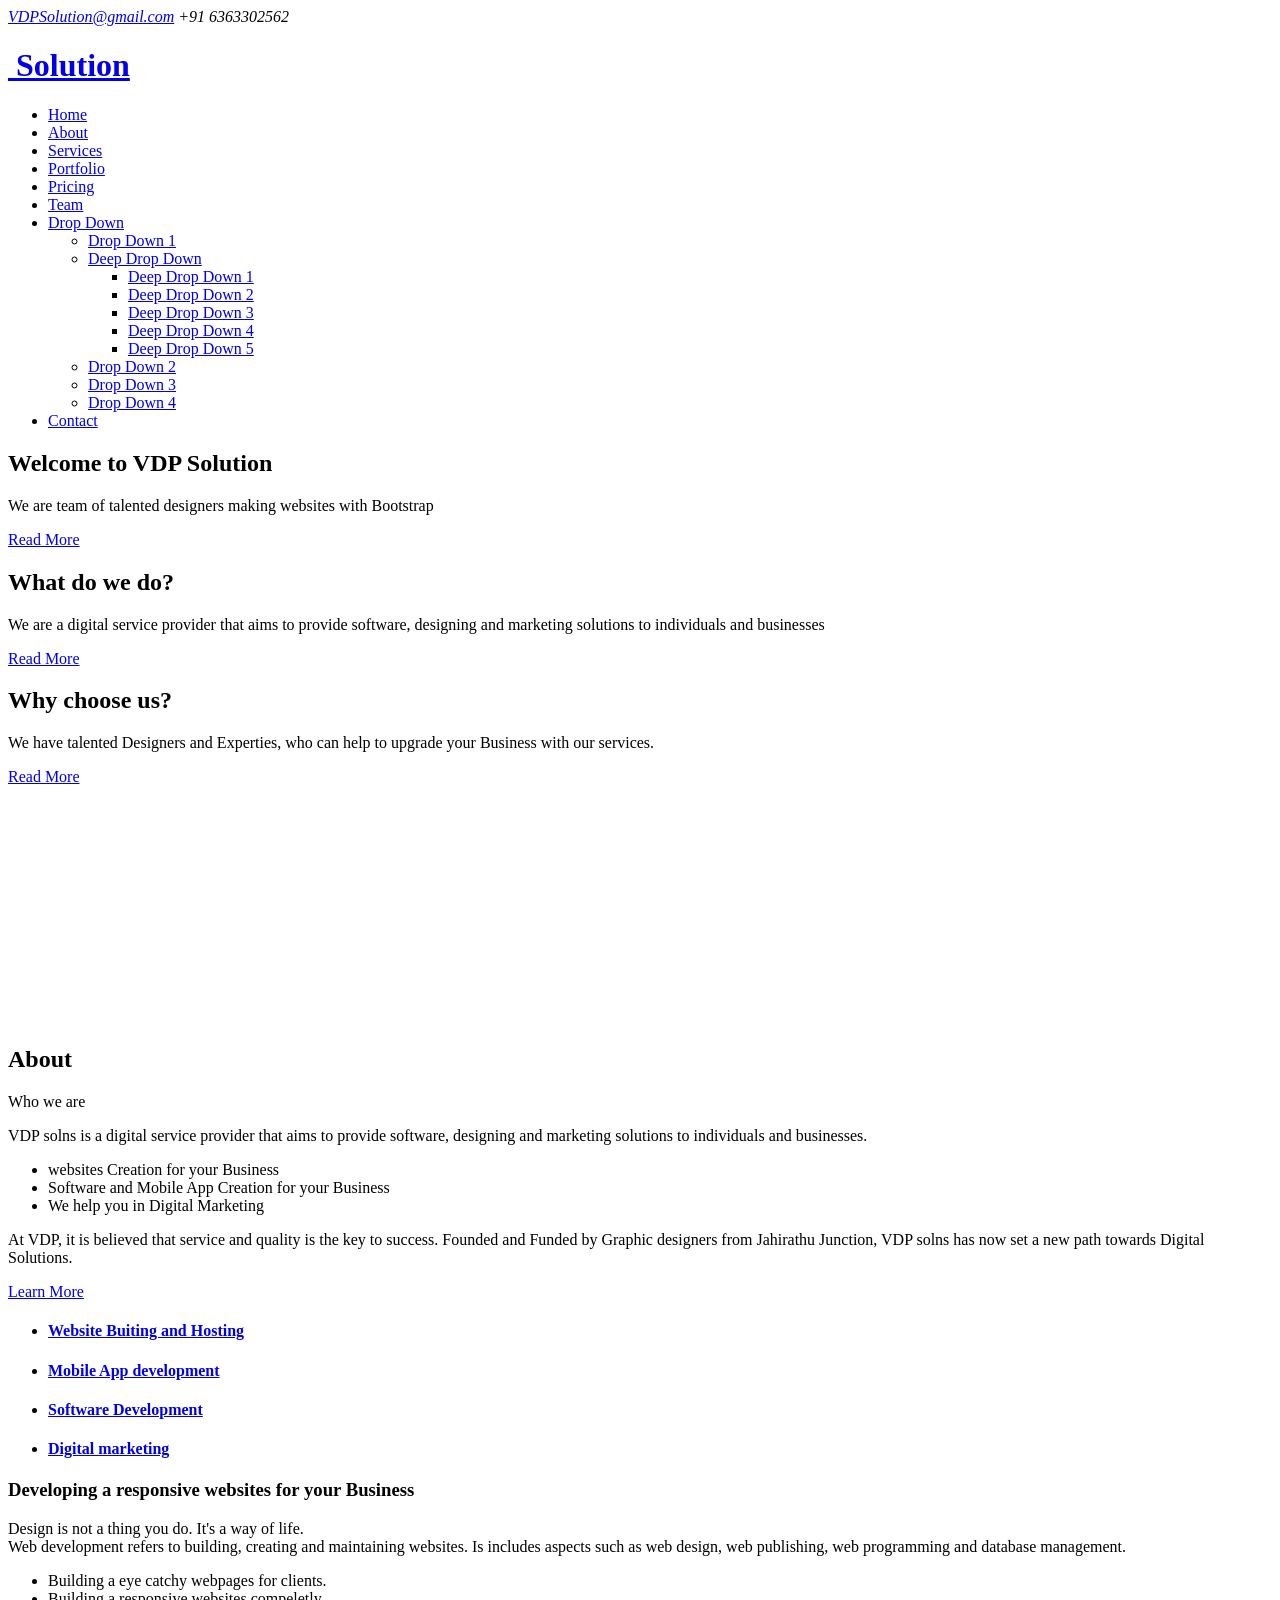
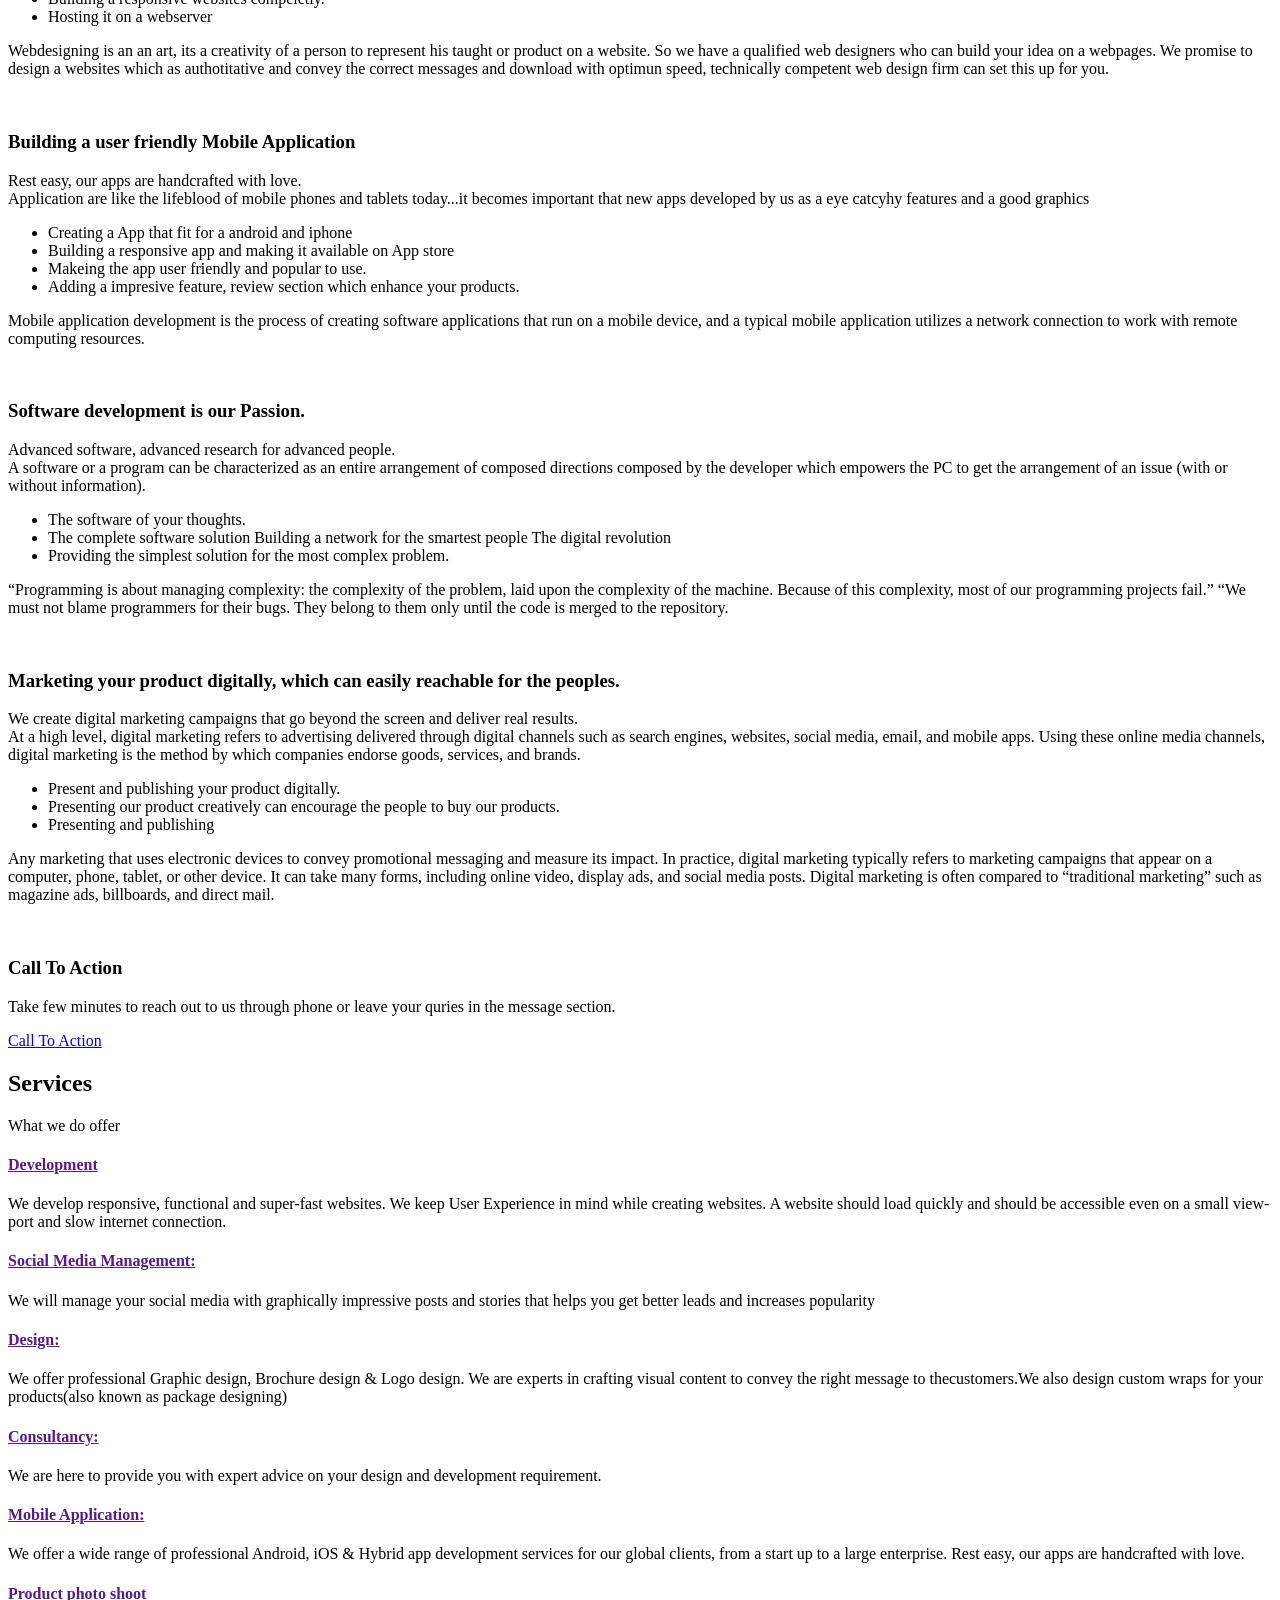
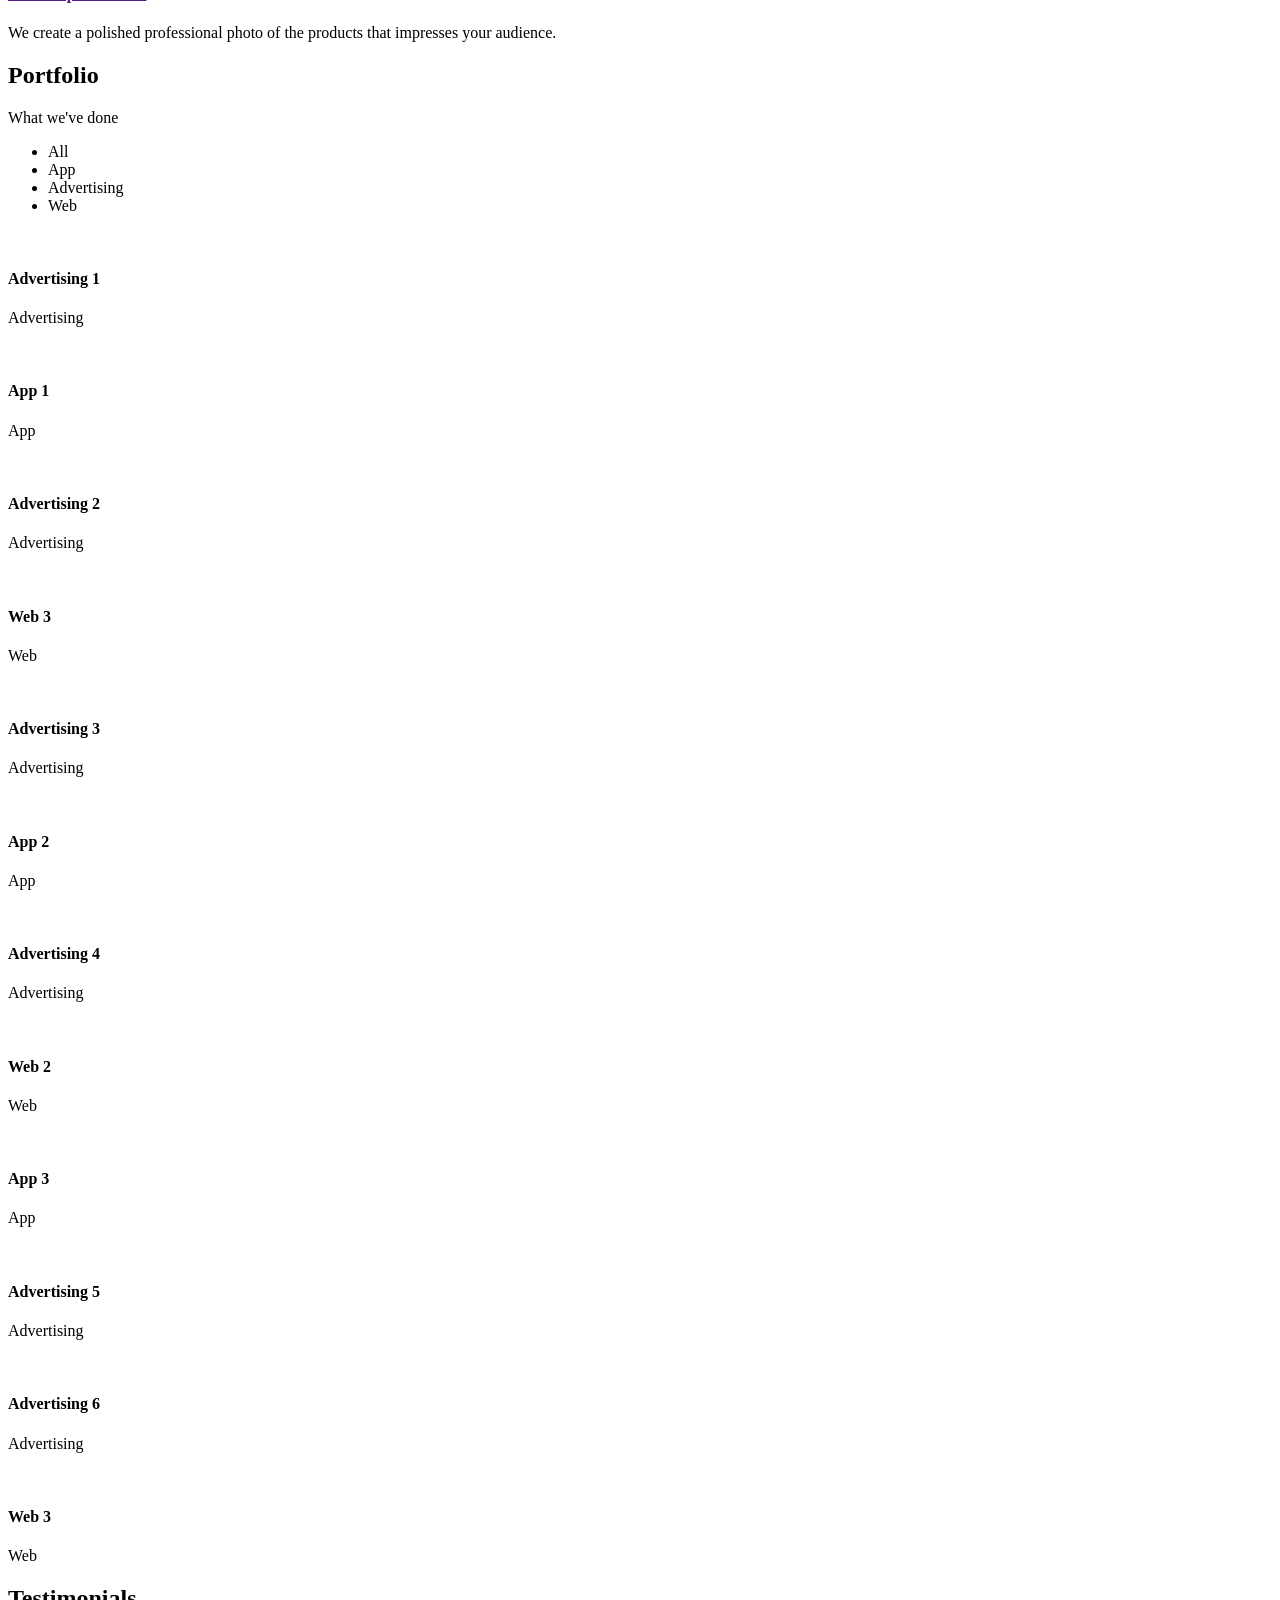
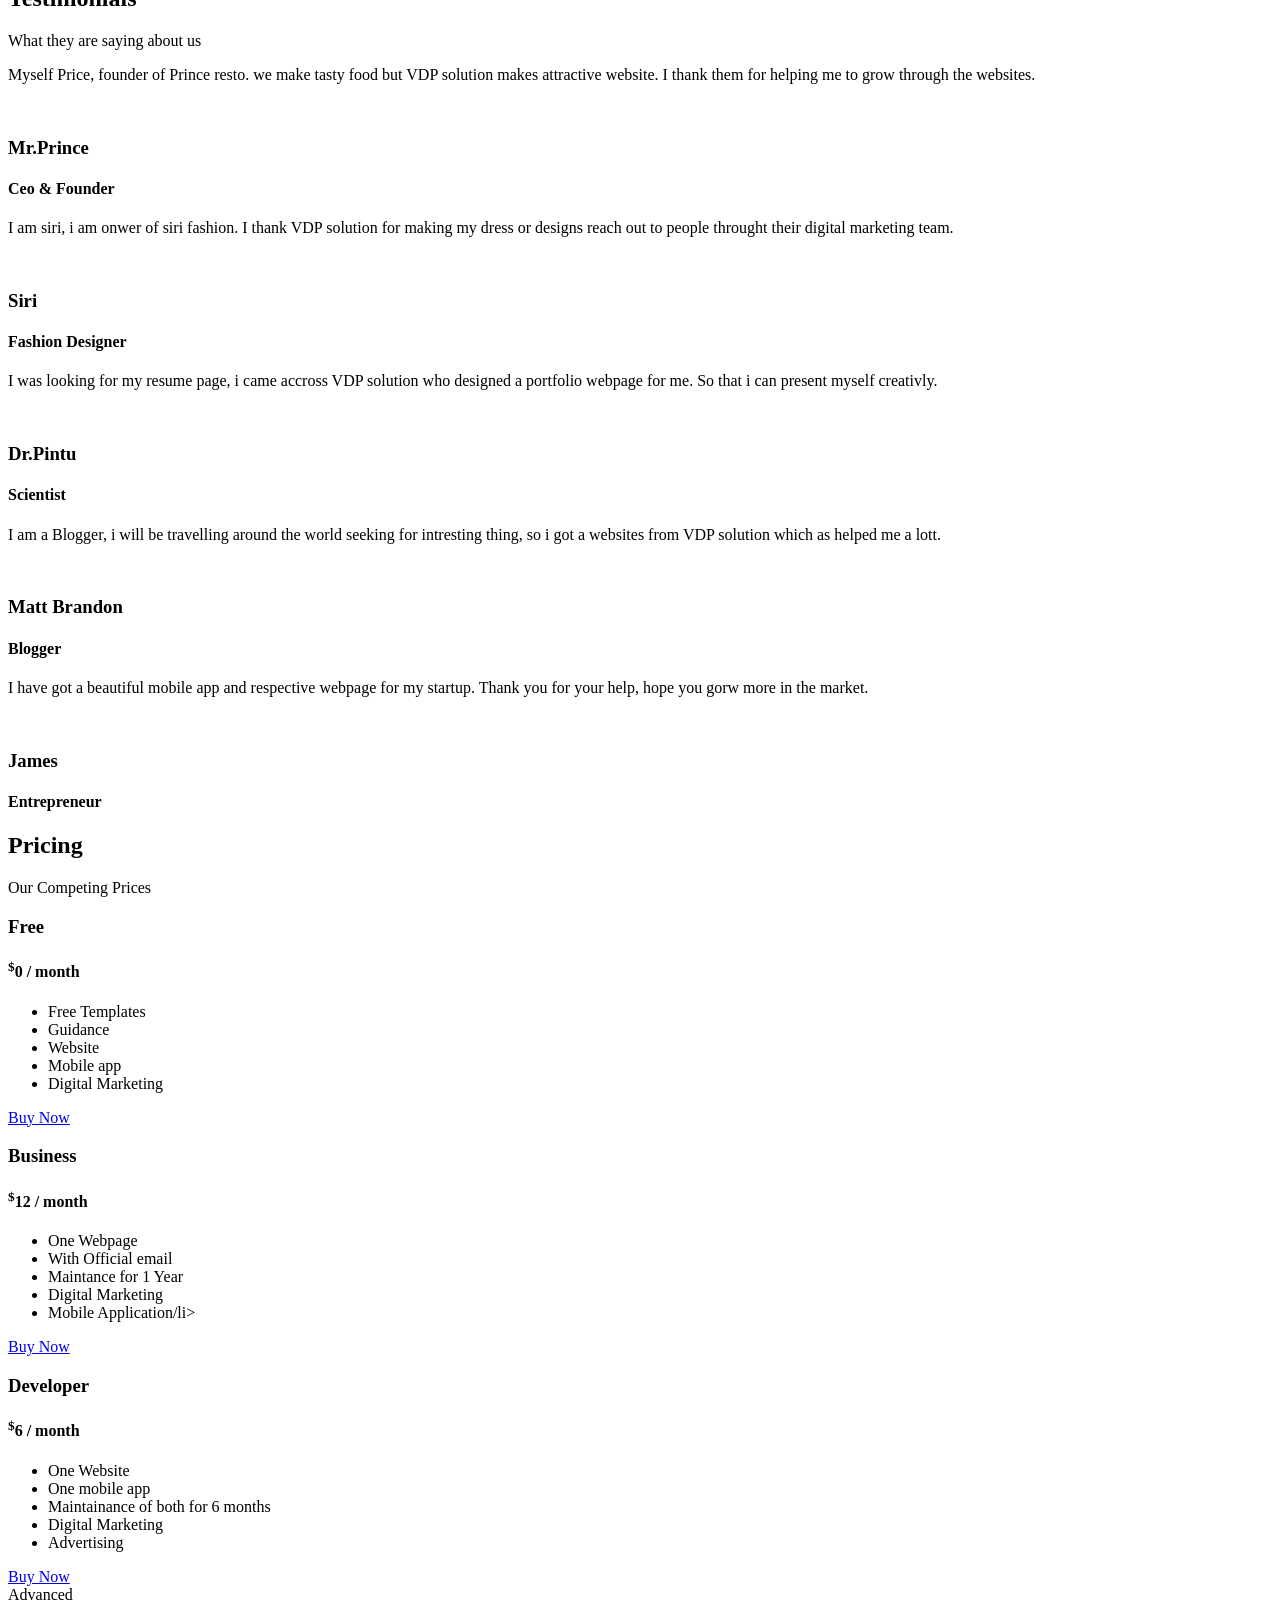
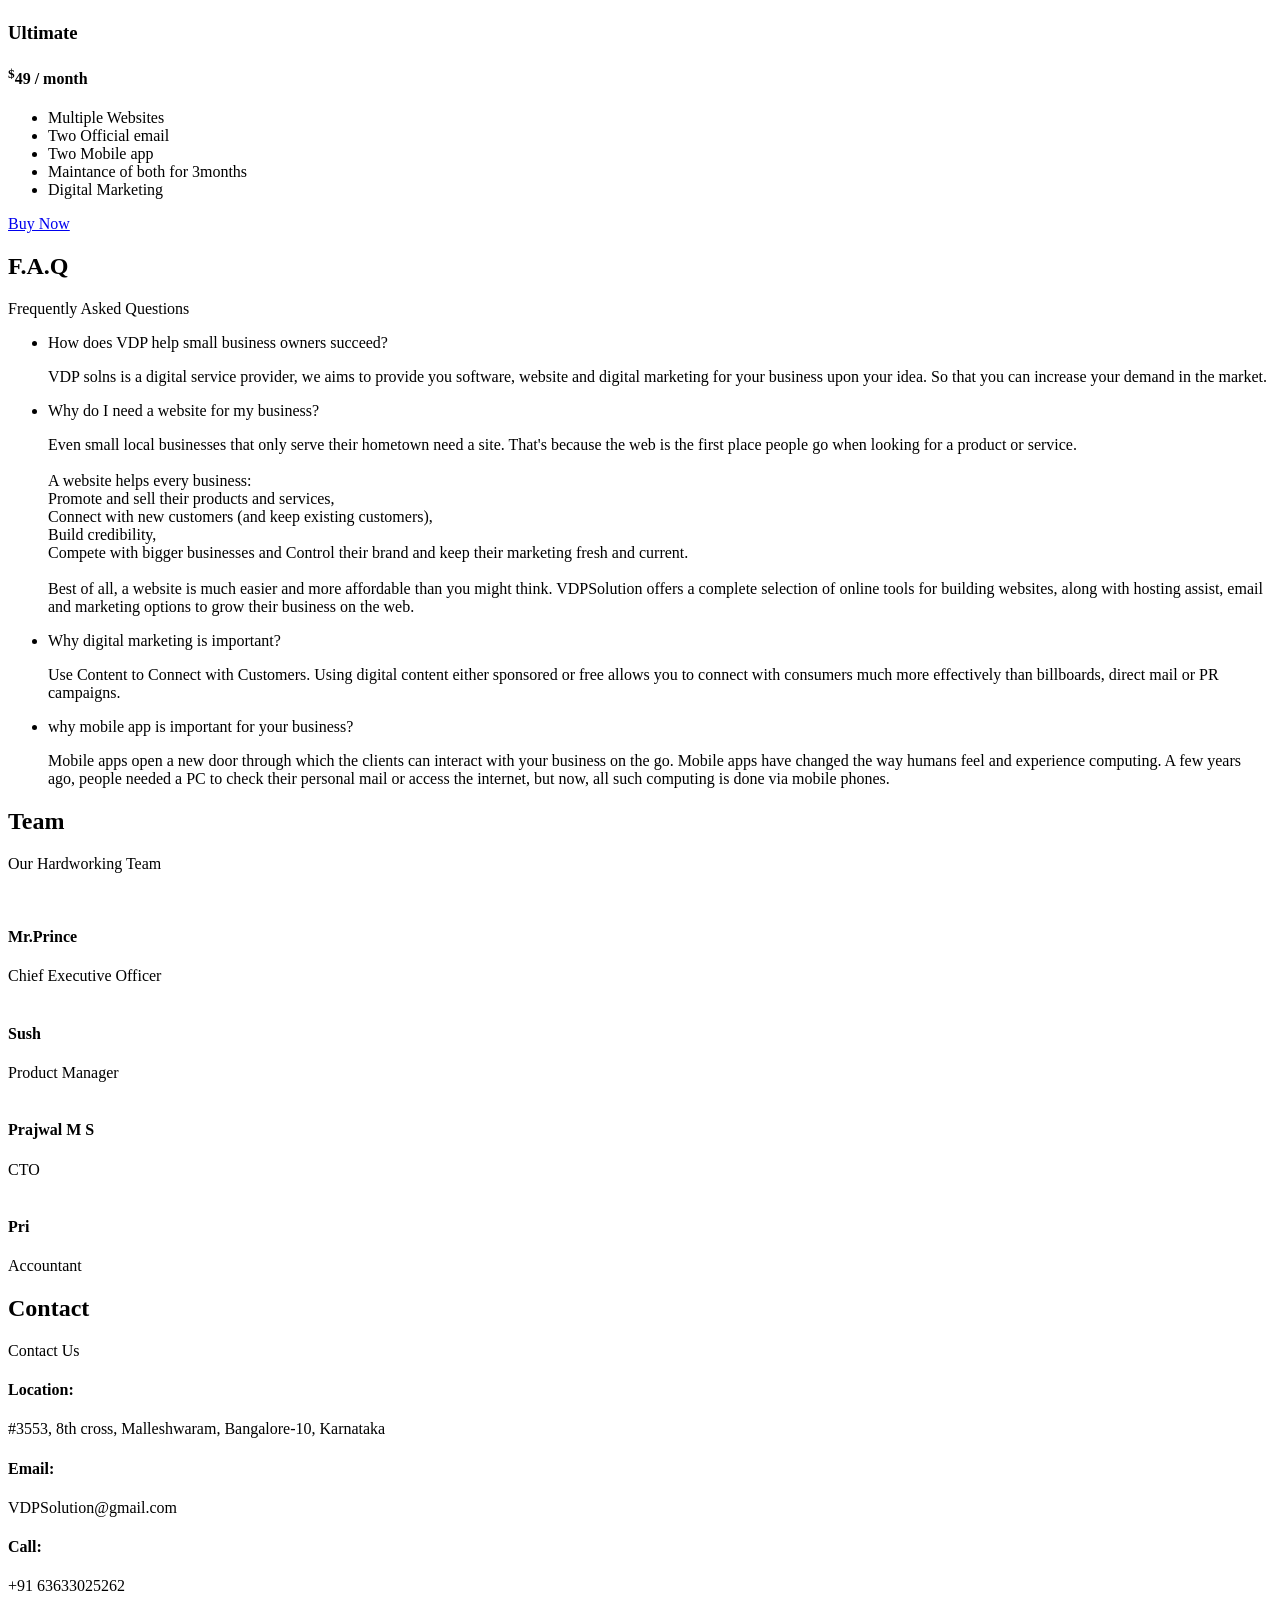
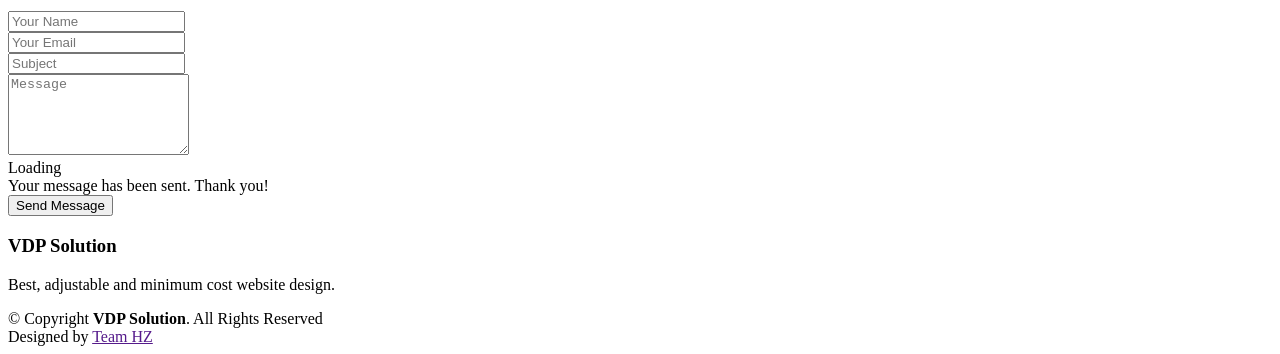
==== commit a40d4f4f: "Add files via upload" ====
--- a/index.html
+++ b/index.html
@@ -1,5527 +1,966 @@
-<!doctype html>
-<html lang="en">
-<head>
-  <meta charset="utf-8">
-  <title>bootstrap-icons</title>
-
-  <style>
-    .icons {
-      display: grid;
-      max-width: 100%;
-      grid-template-columns: repeat(auto-fit, minmax(100px, 1fr) );
-      gap: 1.25rem;
-    }
-    .icon {
-      background-color: var(--bs-light);
-      border-radius: .25rem;
-    }
-    .bi {
-      margin: .25rem;
-      font-size: 2.5rem;
-    }
-    .label {
-      font-family: var(--bs-font-monospace);
-    }
-    .label {
-      display: inline-block;
-      width: 100%;
-      overflow: hidden;
-      padding: .25rem;
-      font-size: .625rem;
-      text-overflow: ellipsis;
-      white-space: nowrap;
-    }
-  </style>
-
-  <link rel="stylesheet" href="/assets/css/bootstrap.min.css">
-  <link rel="stylesheet" href="bootstrap-icons.css">
-</head>
-<body class="text-center">
-
-  <h1>bootstrap-icons</h1>
-
-  <div class="icons">
-    <div class="icon">
-      <i class="bi bi-alarm-fill"></i>
-      <div class="label">alarm-fill</div>
-    </div>
-    <div class="icon">
-      <i class="bi bi-alarm"></i>
-      <div class="label">alarm</div>
-    </div>
-    <div class="icon">
-      <i class="bi bi-align-bottom"></i>
-      <div class="label">align-bottom</div>
-    </div>
-    <div class="icon">
-      <i class="bi bi-align-center"></i>
-      <div class="label">align-center</div>
-    </div>
-    <div class="icon">
-      <i class="bi bi-align-end"></i>
-      <div class="label">align-end</div>
-    </div>
-    <div class="icon">
-      <i class="bi bi-align-middle"></i>
-      <div class="label">align-middle</div>
-    </div>
-    <div class="icon">
-      <i class="bi bi-align-start"></i>
-      <div class="label">align-start</div>
-    </div>
-    <div class="icon">
-      <i class="bi bi-align-top"></i>
-      <div class="label">align-top</div>
-    </div>
-    <div class="icon">
-      <i class="bi bi-alt"></i>
-      <div class="label">alt</div>
-    </div>
-    <div class="icon">
-      <i class="bi bi-app-indicator"></i>
-      <div class="label">app-indicator</div>
-    </div>
-    <div class="icon">
-      <i class="bi bi-app"></i>
-      <div class="label">app</div>
-    </div>
-    <div class="icon">
-      <i class="bi bi-archive-fill"></i>
-      <div class="label">archive-fill</div>
-    </div>
-    <div class="icon">
-      <i class="bi bi-archive"></i>
-      <div class="label">archive</div>
-    </div>
-    <div class="icon">
-      <i class="bi bi-arrow-90deg-down"></i>
-      <div class="label">arrow-90deg-down</div>
-    </div>
-    <div class="icon">
-      <i class="bi bi-arrow-90deg-left"></i>
-      <div class="label">arrow-90deg-left</div>
-    </div>
-    <div class="icon">
-      <i class="bi bi-arrow-90deg-right"></i>
-      <div class="label">arrow-90deg-right</div>
-    </div>
-    <div class="icon">
-      <i class="bi bi-arrow-90deg-up"></i>
-      <div class="label">arrow-90deg-up</div>
-    </div>
-    <div class="icon">
-      <i class="bi bi-arrow-bar-down"></i>
-      <div class="label">arrow-bar-down</div>
-    </div>
-    <div class="icon">
-      <i class="bi bi-arrow-bar-left"></i>
-      <div class="label">arrow-bar-left</div>
-    </div>
-    <div class="icon">
-      <i class="bi bi-arrow-bar-right"></i>
-      <div class="label">arrow-bar-right</div>
-    </div>
-    <div class="icon">
-      <i class="bi bi-arrow-bar-up"></i>
-      <div class="label">arrow-bar-up</div>
-    </div>
-    <div class="icon">
-      <i class="bi bi-arrow-clockwise"></i>
-      <div class="label">arrow-clockwise</div>
-    </div>
-    <div class="icon">
-      <i class="bi bi-arrow-counterclockwise"></i>
-      <div class="label">arrow-counterclockwise</div>
-    </div>
-    <div class="icon">
-      <i class="bi bi-arrow-down-circle-fill"></i>
-      <div class="label">arrow-down-circle-fill</div>
-    </div>
-    <div class="icon">
-      <i class="bi bi-arrow-down-circle"></i>
-      <div class="label">arrow-down-circle</div>
-    </div>
-    <div class="icon">
-      <i class="bi bi-arrow-down-left-circle-fill"></i>
-      <div class="label">arrow-down-left-circle-fill</div>
-    </div>
-    <div class="icon">
-      <i class="bi bi-arrow-down-left-circle"></i>
-      <div class="label">arrow-down-left-circle</div>
-    </div>
-    <div class="icon">
-      <i class="bi bi-arrow-down-left-square-fill"></i>
-      <div class="label">arrow-down-left-square-fill</div>
-    </div>
-    <div class="icon">
-      <i class="bi bi-arrow-down-left-square"></i>
-      <div class="label">arrow-down-left-square</div>
-    </div>
-    <div class="icon">
-      <i class="bi bi-arrow-down-left"></i>
-      <div class="label">arrow-down-left</div>
-    </div>
-    <div class="icon">
-      <i class="bi bi-arrow-down-right-circle-fill"></i>
-      <div class="label">arrow-down-right-circle-fill</div>
-    </div>
-    <div class="icon">
-      <i class="bi bi-arrow-down-right-circle"></i>
-      <div class="label">arrow-down-right-circle</div>
-    </div>
-    <div class="icon">
-      <i class="bi bi-arrow-down-right-square-fill"></i>
-      <div class="label">arrow-down-right-square-fill</div>
-    </div>
-    <div class="icon">
-      <i class="bi bi-arrow-down-right-square"></i>
-      <div class="label">arrow-down-right-square</div>
-    </div>
-    <div class="icon">
-      <i class="bi bi-arrow-down-right"></i>
-      <div class="label">arrow-down-right</div>
-    </div>
-    <div class="icon">
-      <i class="bi bi-arrow-down-short"></i>
-      <div class="label">arrow-down-short</div>
-    </div>
-    <div class="icon">
-      <i class="bi bi-arrow-down-square-fill"></i>
-      <div class="label">arrow-down-square-fill</div>
-    </div>
-    <div class="icon">
-      <i class="bi bi-arrow-down-square"></i>
-      <div class="label">arrow-down-square</div>
-    </div>
-    <div class="icon">
-      <i class="bi bi-arrow-down-up"></i>
-      <div class="label">arrow-down-up</div>
-    </div>
-    <div class="icon">
-      <i class="bi bi-arrow-down"></i>
-      <div class="label">arrow-down</div>
-    </div>
-    <div class="icon">
-      <i class="bi bi-arrow-left-circle-fill"></i>
-      <div class="label">arrow-left-circle-fill</div>
-    </div>
-    <div class="icon">
-      <i class="bi bi-arrow-left-circle"></i>
-      <div class="label">arrow-left-circle</div>
-    </div>
-    <div class="icon">
-      <i class="bi bi-arrow-left-right"></i>
-      <div class="label">arrow-left-right</div>
-    </div>
-    <div class="icon">
-      <i class="bi bi-arrow-left-short"></i>
-      <div class="label">arrow-left-short</div>
-    </div>
-    <div class="icon">
-      <i class="bi bi-arrow-left-square-fill"></i>
-      <div class="label">arrow-left-square-fill</div>
-    </div>
-    <div class="icon">
-      <i class="bi bi-arrow-left-square"></i>
-      <div class="label">arrow-left-square</div>
-    </div>
-    <div class="icon">
-      <i class="bi bi-arrow-left"></i>
-      <div class="label">arrow-left</div>
-    </div>
-    <div class="icon">
-      <i class="bi bi-arrow-repeat"></i>
-      <div class="label">arrow-repeat</div>
-    </div>
-    <div class="icon">
-      <i class="bi bi-arrow-return-left"></i>
-      <div class="label">arrow-return-left</div>
-    </div>
-    <div class="icon">
-      <i class="bi bi-arrow-return-right"></i>
-      <div class="label">arrow-return-right</div>
-    </div>
-    <div class="icon">
-      <i class="bi bi-arrow-right-circle-fill"></i>
-      <div class="label">arrow-right-circle-fill</div>
-    </div>
-    <div class="icon">
-      <i class="bi bi-arrow-right-circle"></i>
-      <div class="label">arrow-right-circle</div>
-    </div>
-    <div class="icon">
-      <i class="bi bi-arrow-right-short"></i>
-      <div class="label">arrow-right-short</div>
-    </div>
-    <div class="icon">
-      <i class="bi bi-arrow-right-square-fill"></i>
-      <div class="label">arrow-right-square-fill</div>
-    </div>
-    <div class="icon">
-      <i class="bi bi-arrow-right-square"></i>
-      <div class="label">arrow-right-square</div>
-    </div>
-    <div class="icon">
-      <i class="bi bi-arrow-right"></i>
-      <div class="label">arrow-right</div>
-    </div>
-    <div class="icon">
-      <i class="bi bi-arrow-up-circle-fill"></i>
-      <div class="label">arrow-up-circle-fill</div>
-    </div>
-    <div class="icon">
-      <i class="bi bi-arrow-up-circle"></i>
-      <div class="label">arrow-up-circle</div>
-    </div>
-    <div class="icon">
-      <i class="bi bi-arrow-up-left-circle-fill"></i>
-      <div class="label">arrow-up-left-circle-fill</div>
-    </div>
-    <div class="icon">
-      <i class="bi bi-arrow-up-left-circle"></i>
-      <div class="label">arrow-up-left-circle</div>
-    </div>
-    <div class="icon">
-      <i class="bi bi-arrow-up-left-square-fill"></i>
-      <div class="label">arrow-up-left-square-fill</div>
-    </div>
-    <div class="icon">
-      <i class="bi bi-arrow-up-left-square"></i>
-      <div class="label">arrow-up-left-square</div>
-    </div>
-    <div class="icon">
-      <i class="bi bi-arrow-up-left"></i>
-      <div class="label">arrow-up-left</div>
-    </div>
-    <div class="icon">
-      <i class="bi bi-arrow-up-right-circle-fill"></i>
-      <div class="label">arrow-up-right-circle-fill</div>
-    </div>
-    <div class="icon">
-      <i class="bi bi-arrow-up-right-circle"></i>
-      <div class="label">arrow-up-right-circle</div>
-    </div>
-    <div class="icon">
-      <i class="bi bi-arrow-up-right-square-fill"></i>
-      <div class="label">arrow-up-right-square-fill</div>
-    </div>
-    <div class="icon">
-      <i class="bi bi-arrow-up-right-square"></i>
-      <div class="label">arrow-up-right-square</div>
-    </div>
-    <div class="icon">
-      <i class="bi bi-arrow-up-right"></i>
-      <div class="label">arrow-up-right</div>
-    </div>
-    <div class="icon">
-      <i class="bi bi-arrow-up-short"></i>
-      <div class="label">arrow-up-short</div>
-    </div>
-    <div class="icon">
-      <i class="bi bi-arrow-up-square-fill"></i>
-      <div class="label">arrow-up-square-fill</div>
-    </div>
-    <div class="icon">
-      <i class="bi bi-arrow-up-square"></i>
-      <div class="label">arrow-up-square</div>
-    </div>
-    <div class="icon">
-      <i class="bi bi-arrow-up"></i>
-      <div class="label">arrow-up</div>
-    </div>
-    <div class="icon">
-      <i class="bi bi-arrows-angle-contract"></i>
-      <div class="label">arrows-angle-contract</div>
-    </div>
-    <div class="icon">
-      <i class="bi bi-arrows-angle-expand"></i>
-      <div class="label">arrows-angle-expand</div>
-    </div>
-    <div class="icon">
-      <i class="bi bi-arrows-collapse"></i>
-      <div class="label">arrows-collapse</div>
-    </div>
-    <div class="icon">
-      <i class="bi bi-arrows-expand"></i>
-      <div class="label">arrows-expand</div>
-    </div>
-    <div class="icon">
-      <i class="bi bi-arrows-fullscreen"></i>
-      <div class="label">arrows-fullscreen</div>
-    </div>
-    <div class="icon">
-      <i class="bi bi-arrows-move"></i>
-      <div class="label">arrows-move</div>
-    </div>
-    <div class="icon">
-      <i class="bi bi-aspect-ratio-fill"></i>
-      <div class="label">aspect-ratio-fill</div>
-    </div>
-    <div class="icon">
-      <i class="bi bi-aspect-ratio"></i>
-      <div class="label">aspect-ratio</div>
-    </div>
-    <div class="icon">
-      <i class="bi bi-asterisk"></i>
-      <div class="label">asterisk</div>
-    </div>
-    <div class="icon">
-      <i class="bi bi-at"></i>
-      <div class="label">at</div>
-    </div>
-    <div class="icon">
-      <i class="bi bi-award-fill"></i>
-      <div class="label">award-fill</div>
-    </div>
-    <div class="icon">
-      <i class="bi bi-award"></i>
-      <div class="label">award</div>
-    </div>
-    <div class="icon">
-      <i class="bi bi-back"></i>
-      <div class="label">back</div>
-    </div>
-    <div class="icon">
-      <i class="bi bi-backspace-fill"></i>
-      <div class="label">backspace-fill</div>
-    </div>
-    <div class="icon">
-      <i class="bi bi-backspace-reverse-fill"></i>
-      <div class="label">backspace-reverse-fill</div>
-    </div>
-    <div class="icon">
-      <i class="bi bi-backspace-reverse"></i>
-      <div class="label">backspace-reverse</div>
-    </div>
-    <div class="icon">
-      <i class="bi bi-backspace"></i>
-      <div class="label">backspace</div>
-    </div>
-    <div class="icon">
-      <i class="bi bi-badge-3d-fill"></i>
-      <div class="label">badge-3d-fill</div>
-    </div>
-    <div class="icon">
-      <i class="bi bi-badge-3d"></i>
-      <div class="label">badge-3d</div>
-    </div>
-    <div class="icon">
-      <i class="bi bi-badge-4k-fill"></i>
-      <div class="label">badge-4k-fill</div>
-    </div>
-    <div class="icon">
-      <i class="bi bi-badge-4k"></i>
-      <div class="label">badge-4k</div>
-    </div>
-    <div class="icon">
-      <i class="bi bi-badge-8k-fill"></i>
-      <div class="label">badge-8k-fill</div>
-    </div>
-    <div class="icon">
-      <i class="bi bi-badge-8k"></i>
-      <div class="label">badge-8k</div>
-    </div>
-    <div class="icon">
-      <i class="bi bi-badge-ad-fill"></i>
-      <div class="label">badge-ad-fill</div>
-    </div>
-    <div class="icon">
-      <i class="bi bi-badge-ad"></i>
-      <div class="label">badge-ad</div>
-    </div>
-    <div class="icon">
-      <i class="bi bi-badge-ar-fill"></i>
-      <div class="label">badge-ar-fill</div>
-    </div>
-    <div class="icon">
-      <i class="bi bi-badge-ar"></i>
-      <div class="label">badge-ar</div>
-    </div>
-    <div class="icon">
-      <i class="bi bi-badge-cc-fill"></i>
-      <div class="label">badge-cc-fill</div>
-    </div>
-    <div class="icon">
-      <i class="bi bi-badge-cc"></i>
-      <div class="label">badge-cc</div>
-    </div>
-    <div class="icon">
-      <i class="bi bi-badge-hd-fill"></i>
-      <div class="label">badge-hd-fill</div>
-    </div>
-    <div class="icon">
-      <i class="bi bi-badge-hd"></i>
-      <div class="label">badge-hd</div>
-    </div>
-    <div class="icon">
-      <i class="bi bi-badge-tm-fill"></i>
-      <div class="label">badge-tm-fill</div>
-    </div>
-    <div class="icon">
-      <i class="bi bi-badge-tm"></i>
-      <div class="label">badge-tm</div>
-    </div>
-    <div class="icon">
-      <i class="bi bi-badge-vo-fill"></i>
-      <div class="label">badge-vo-fill</div>
-    </div>
-    <div class="icon">
-      <i class="bi bi-badge-vo"></i>
-      <div class="label">badge-vo</div>
-    </div>
-    <div class="icon">
-      <i class="bi bi-badge-vr-fill"></i>
-      <div class="label">badge-vr-fill</div>
-    </div>
-    <div class="icon">
-      <i class="bi bi-badge-vr"></i>
-      <div class="label">badge-vr</div>
-    </div>
-    <div class="icon">
-      <i class="bi bi-badge-wc-fill"></i>
-      <div class="label">badge-wc-fill</div>
-    </div>
-    <div class="icon">
-      <i class="bi bi-badge-wc"></i>
-      <div class="label">badge-wc</div>
-    </div>
-    <div class="icon">
-      <i class="bi bi-bag-check-fill"></i>
-      <div class="label">bag-check-fill</div>
-    </div>
-    <div class="icon">
-      <i class="bi bi-bag-check"></i>
-      <div class="label">bag-check</div>
-    </div>
-    <div class="icon">
-      <i class="bi bi-bag-dash-fill"></i>
-      <div class="label">bag-dash-fill</div>
-    </div>
-    <div class="icon">
-      <i class="bi bi-bag-dash"></i>
-      <div class="label">bag-dash</div>
-    </div>
-    <div class="icon">
-      <i class="bi bi-bag-fill"></i>
-      <div class="label">bag-fill</div>
-    </div>
-    <div class="icon">
-      <i class="bi bi-bag-plus-fill"></i>
-      <div class="label">bag-plus-fill</div>
-    </div>
-    <div class="icon">
-      <i class="bi bi-bag-plus"></i>
-      <div class="label">bag-plus</div>
-    </div>
-    <div class="icon">
-      <i class="bi bi-bag-x-fill"></i>
-      <div class="label">bag-x-fill</div>
-    </div>
-    <div class="icon">
-      <i class="bi bi-bag-x"></i>
-      <div class="label">bag-x</div>
-    </div>
-    <div class="icon">
-      <i class="bi bi-bag"></i>
-      <div class="label">bag</div>
-    </div>
-    <div class="icon">
-      <i class="bi bi-bank"></i>
-      <div class="label">bank</div>
-    </div>
-    <div class="icon">
-      <i class="bi bi-bank2"></i>
-      <div class="label">bank2</div>
-    </div>
-    <div class="icon">
-      <i class="bi bi-bar-chart-fill"></i>
-      <div class="label">bar-chart-fill</div>
-    </div>
-    <div class="icon">
-      <i class="bi bi-bar-chart-line-fill"></i>
-      <div class="label">bar-chart-line-fill</div>
-    </div>
-    <div class="icon">
-      <i class="bi bi-bar-chart-line"></i>
-      <div class="label">bar-chart-line</div>
-    </div>
-    <div class="icon">
-      <i class="bi bi-bar-chart-steps"></i>
-      <div class="label">bar-chart-steps</div>
-    </div>
-    <div class="icon">
-      <i class="bi bi-bar-chart"></i>
-      <div class="label">bar-chart</div>
-    </div>
-    <div class="icon">
-      <i class="bi bi-basket-fill"></i>
-      <div class="label">basket-fill</div>
-    </div>
-    <div class="icon">
-      <i class="bi bi-basket"></i>
-      <div class="label">basket</div>
-    </div>
-    <div class="icon">
-      <i class="bi bi-basket2-fill"></i>
-      <div class="label">basket2-fill</div>
-    </div>
-    <div class="icon">
-      <i class="bi bi-basket2"></i>
-      <div class="label">basket2</div>
-    </div>
-    <div class="icon">
-      <i class="bi bi-basket3-fill"></i>
-      <div class="label">basket3-fill</div>
-    </div>
-    <div class="icon">
-      <i class="bi bi-basket3"></i>
-      <div class="label">basket3</div>
-    </div>
-    <div class="icon">
-      <i class="bi bi-battery-charging"></i>
-      <div class="label">battery-charging</div>
-    </div>
-    <div class="icon">
-      <i class="bi bi-battery-full"></i>
-      <div class="label">battery-full</div>
-    </div>
-    <div class="icon">
-      <i class="bi bi-battery-half"></i>
-      <div class="label">battery-half</div>
-    </div>
-    <div class="icon">
-      <i class="bi bi-battery"></i>
-      <div class="label">battery</div>
-    </div>
-    <div class="icon">
-      <i class="bi bi-bell-fill"></i>
-      <div class="label">bell-fill</div>
-    </div>
-    <div class="icon">
-      <i class="bi bi-bell-slash-fill"></i>
-      <div class="label">bell-slash-fill</div>
-    </div>
-    <div class="icon">
-      <i class="bi bi-bell-slash"></i>
-      <div class="label">bell-slash</div>
-    </div>
-    <div class="icon">
-      <i class="bi bi-bell"></i>
-      <div class="label">bell</div>
-    </div>
-    <div class="icon">
-      <i class="bi bi-bezier"></i>
-      <div class="label">bezier</div>
-    </div>
-    <div class="icon">
-      <i class="bi bi-bezier2"></i>
-      <div class="label">bezier2</div>
-    </div>
-    <div class="icon">
-      <i class="bi bi-bicycle"></i>
-      <div class="label">bicycle</div>
-    </div>
-    <div class="icon">
-      <i class="bi bi-binoculars-fill"></i>
-      <div class="label">binoculars-fill</div>
-    </div>
-    <div class="icon">
-      <i class="bi bi-binoculars"></i>
-      <div class="label">binoculars</div>
-    </div>
-    <div class="icon">
-      <i class="bi bi-blockquote-left"></i>
-      <div class="label">blockquote-left</div>
-    </div>
-    <div class="icon">
-      <i class="bi bi-blockquote-right"></i>
-      <div class="label">blockquote-right</div>
-    </div>
-    <div class="icon">
-      <i class="bi bi-book-fill"></i>
-      <div class="label">book-fill</div>
-    </div>
-    <div class="icon">
-      <i class="bi bi-book-half"></i>
-      <div class="label">book-half</div>
-    </div>
-    <div class="icon">
-      <i class="bi bi-book"></i>
-      <div class="label">book</div>
-    </div>
-    <div class="icon">
-      <i class="bi bi-bookmark-check-fill"></i>
-      <div class="label">bookmark-check-fill</div>
-    </div>
-    <div class="icon">
-      <i class="bi bi-bookmark-check"></i>
-      <div class="label">bookmark-check</div>
-    </div>
-    <div class="icon">
-      <i class="bi bi-bookmark-dash-fill"></i>
-      <div class="label">bookmark-dash-fill</div>
-    </div>
-    <div class="icon">
-      <i class="bi bi-bookmark-dash"></i>
-      <div class="label">bookmark-dash</div>
-    </div>
-    <div class="icon">
-      <i class="bi bi-bookmark-fill"></i>
-      <div class="label">bookmark-fill</div>
-    </div>
-    <div class="icon">
-      <i class="bi bi-bookmark-heart-fill"></i>
-      <div class="label">bookmark-heart-fill</div>
-    </div>
-    <div class="icon">
-      <i class="bi bi-bookmark-heart"></i>
-      <div class="label">bookmark-heart</div>
-    </div>
-    <div class="icon">
-      <i class="bi bi-bookmark-plus-fill"></i>
-      <div class="label">bookmark-plus-fill</div>
-    </div>
-    <div class="icon">
-      <i class="bi bi-bookmark-plus"></i>
-      <div class="label">bookmark-plus</div>
-    </div>
-    <div class="icon">
-      <i class="bi bi-bookmark-star-fill"></i>
-      <div class="label">bookmark-star-fill</div>
-    </div>
-    <div class="icon">
-      <i class="bi bi-bookmark-star"></i>
-      <div class="label">bookmark-star</div>
-    </div>
-    <div class="icon">
-      <i class="bi bi-bookmark-x-fill"></i>
-      <div class="label">bookmark-x-fill</div>
-    </div>
-    <div class="icon">
-      <i class="bi bi-bookmark-x"></i>
-      <div class="label">bookmark-x</div>
-    </div>
-    <div class="icon">
-      <i class="bi bi-bookmark"></i>
-      <div class="label">bookmark</div>
-    </div>
-    <div class="icon">
-      <i class="bi bi-bookmarks-fill"></i>
-      <div class="label">bookmarks-fill</div>
-    </div>
-    <div class="icon">
-      <i class="bi bi-bookmarks"></i>
-      <div class="label">bookmarks</div>
-    </div>
-    <div class="icon">
-      <i class="bi bi-bookshelf"></i>
-      <div class="label">bookshelf</div>
-    </div>
-    <div class="icon">
-      <i class="bi bi-bootstrap-fill"></i>
-      <div class="label">bootstrap-fill</div>
-    </div>
-    <div class="icon">
-      <i class="bi bi-bootstrap-reboot"></i>
-      <div class="label">bootstrap-reboot</div>
-    </div>
-    <div class="icon">
-      <i class="bi bi-bootstrap"></i>
-      <div class="label">bootstrap</div>
-    </div>
-    <div class="icon">
-      <i class="bi bi-border-all"></i>
-      <div class="label">border-all</div>
-    </div>
-    <div class="icon">
-      <i class="bi bi-border-bottom"></i>
-      <div class="label">border-bottom</div>
-    </div>
-    <div class="icon">
-      <i class="bi bi-border-center"></i>
-      <div class="label">border-center</div>
-    </div>
-    <div class="icon">
-      <i class="bi bi-border-inner"></i>
-      <div class="label">border-inner</div>
-    </div>
-    <div class="icon">
-      <i class="bi bi-border-left"></i>
-      <div class="label">border-left</div>
-    </div>
-    <div class="icon">
-      <i class="bi bi-border-middle"></i>
-      <div class="label">border-middle</div>
-    </div>
-    <div class="icon">
-      <i class="bi bi-border-outer"></i>
-      <div class="label">border-outer</div>
-    </div>
-    <div class="icon">
-      <i class="bi bi-border-right"></i>
-      <div class="label">border-right</div>
-    </div>
-    <div class="icon">
-      <i class="bi bi-border-style"></i>
-      <div class="label">border-style</div>
-    </div>
-    <div class="icon">
-      <i class="bi bi-border-top"></i>
-      <div class="label">border-top</div>
-    </div>
-    <div class="icon">
-      <i class="bi bi-border-width"></i>
-      <div class="label">border-width</div>
-    </div>
-    <div class="icon">
-      <i class="bi bi-border"></i>
-      <div class="label">border</div>
-    </div>
-    <div class="icon">
-      <i class="bi bi-bounding-box-circles"></i>
-      <div class="label">bounding-box-circles</div>
-    </div>
-    <div class="icon">
-      <i class="bi bi-bounding-box"></i>
-      <div class="label">bounding-box</div>
-    </div>
-    <div class="icon">
-      <i class="bi bi-box-arrow-down-left"></i>
-      <div class="label">box-arrow-down-left</div>
-    </div>
-    <div class="icon">
-      <i class="bi bi-box-arrow-down-right"></i>
-      <div class="label">box-arrow-down-right</div>
-    </div>
-    <div class="icon">
-      <i class="bi bi-box-arrow-down"></i>
-      <div class="label">box-arrow-down</div>
-    </div>
-    <div class="icon">
-      <i class="bi bi-box-arrow-in-down-left"></i>
-      <div class="label">box-arrow-in-down-left</div>
-    </div>
-    <div class="icon">
-      <i class="bi bi-box-arrow-in-down-right"></i>
-      <div class="label">box-arrow-in-down-right</div>
-    </div>
-    <div class="icon">
-      <i class="bi bi-box-arrow-in-down"></i>
-      <div class="label">box-arrow-in-down</div>
-    </div>
-    <div class="icon">
-      <i class="bi bi-box-arrow-in-left"></i>
-      <div class="label">box-arrow-in-left</div>
-    </div>
-    <div class="icon">
-      <i class="bi bi-box-arrow-in-right"></i>
-      <div class="label">box-arrow-in-right</div>
-    </div>
-    <div class="icon">
-      <i class="bi bi-box-arrow-in-up-left"></i>
-      <div class="label">box-arrow-in-up-left</div>
-    </div>
-    <div class="icon">
-      <i class="bi bi-box-arrow-in-up-right"></i>
-      <div class="label">box-arrow-in-up-right</div>
-    </div>
-    <div class="icon">
-      <i class="bi bi-box-arrow-in-up"></i>
-      <div class="label">box-arrow-in-up</div>
-    </div>
-    <div class="icon">
-      <i class="bi bi-box-arrow-left"></i>
-      <div class="label">box-arrow-left</div>
-    </div>
-    <div class="icon">
-      <i class="bi bi-box-arrow-right"></i>
-      <div class="label">box-arrow-right</div>
-    </div>
-    <div class="icon">
-      <i class="bi bi-box-arrow-up-left"></i>
-      <div class="label">box-arrow-up-left</div>
-    </div>
-    <div class="icon">
-      <i class="bi bi-box-arrow-up-right"></i>
-      <div class="label">box-arrow-up-right</div>
-    </div>
-    <div class="icon">
-      <i class="bi bi-box-arrow-up"></i>
-      <div class="label">box-arrow-up</div>
-    </div>
-    <div class="icon">
-      <i class="bi bi-box-seam"></i>
-      <div class="label">box-seam</div>
-    </div>
-    <div class="icon">
-      <i class="bi bi-box"></i>
-      <div class="label">box</div>
-    </div>
-    <div class="icon">
-      <i class="bi bi-braces"></i>
-      <div class="label">braces</div>
-    </div>
-    <div class="icon">
-      <i class="bi bi-bricks"></i>
-      <div class="label">bricks</div>
-    </div>
-    <div class="icon">
-      <i class="bi bi-briefcase-fill"></i>
-      <div class="label">briefcase-fill</div>
-    </div>
-    <div class="icon">
-      <i class="bi bi-briefcase"></i>
-      <div class="label">briefcase</div>
-    </div>
-    <div class="icon">
-      <i class="bi bi-brightness-alt-high-fill"></i>
-      <div class="label">brightness-alt-high-fill</div>
-    </div>
-    <div class="icon">
-      <i class="bi bi-brightness-alt-high"></i>
-      <div class="label">brightness-alt-high</div>
-    </div>
-    <div class="icon">
-      <i class="bi bi-brightness-alt-low-fill"></i>
-      <div class="label">brightness-alt-low-fill</div>
-    </div>
-    <div class="icon">
-      <i class="bi bi-brightness-alt-low"></i>
-      <div class="label">brightness-alt-low</div>
-    </div>
-    <div class="icon">
-      <i class="bi bi-brightness-high-fill"></i>
-      <div class="label">brightness-high-fill</div>
-    </div>
-    <div class="icon">
-      <i class="bi bi-brightness-high"></i>
-      <div class="label">brightness-high</div>
-    </div>
-    <div class="icon">
-      <i class="bi bi-brightness-low-fill"></i>
-      <div class="label">brightness-low-fill</div>
-    </div>
-    <div class="icon">
-      <i class="bi bi-brightness-low"></i>
-      <div class="label">brightness-low</div>
-    </div>
-    <div class="icon">
-      <i class="bi bi-broadcast-pin"></i>
-      <div class="label">broadcast-pin</div>
-    </div>
-    <div class="icon">
-      <i class="bi bi-broadcast"></i>
-      <div class="label">broadcast</div>
-    </div>
-    <div class="icon">
-      <i class="bi bi-brush-fill"></i>
-      <div class="label">brush-fill</div>
-    </div>
-    <div class="icon">
-      <i class="bi bi-brush"></i>
-      <div class="label">brush</div>
-    </div>
-    <div class="icon">
-      <i class="bi bi-bucket-fill"></i>
-      <div class="label">bucket-fill</div>
-    </div>
-    <div class="icon">
-      <i class="bi bi-bucket"></i>
-      <div class="label">bucket</div>
-    </div>
-    <div class="icon">
-      <i class="bi bi-bug-fill"></i>
-      <div class="label">bug-fill</div>
-    </div>
-    <div class="icon">
-      <i class="bi bi-bug"></i>
-      <div class="label">bug</div>
-    </div>
-    <div class="icon">
-      <i class="bi bi-building"></i>
-      <div class="label">building</div>
-    </div>
-    <div class="icon">
-      <i class="bi bi-bullseye"></i>
-      <div class="label">bullseye</div>
-    </div>
-    <div class="icon">
-      <i class="bi bi-calculator-fill"></i>
-      <div class="label">calculator-fill</div>
-    </div>
-    <div class="icon">
-      <i class="bi bi-calculator"></i>
-      <div class="label">calculator</div>
-    </div>
-    <div class="icon">
-      <i class="bi bi-calendar-check-fill"></i>
-      <div class="label">calendar-check-fill</div>
-    </div>
-    <div class="icon">
-      <i class="bi bi-calendar-check"></i>
-      <div class="label">calendar-check</div>
-    </div>
-    <div class="icon">
-      <i class="bi bi-calendar-date-fill"></i>
-      <div class="label">calendar-date-fill</div>
-    </div>
-    <div class="icon">
-      <i class="bi bi-calendar-date"></i>
-      <div class="label">calendar-date</div>
-    </div>
-    <div class="icon">
-      <i class="bi bi-calendar-day-fill"></i>
-      <div class="label">calendar-day-fill</div>
-    </div>
-    <div class="icon">
-      <i class="bi bi-calendar-day"></i>
-      <div class="label">calendar-day</div>
-    </div>
-    <div class="icon">
-      <i class="bi bi-calendar-event-fill"></i>
-      <div class="label">calendar-event-fill</div>
-    </div>
-    <div class="icon">
-      <i class="bi bi-calendar-event"></i>
-      <div class="label">calendar-event</div>
-    </div>
-    <div class="icon">
-      <i class="bi bi-calendar-fill"></i>
-      <div class="label">calendar-fill</div>
-    </div>
-    <div class="icon">
-      <i class="bi bi-calendar-minus-fill"></i>
-      <div class="label">calendar-minus-fill</div>
-    </div>
-    <div class="icon">
-      <i class="bi bi-calendar-minus"></i>
-      <div class="label">calendar-minus</div>
-    </div>
-    <div class="icon">
-      <i class="bi bi-calendar-month-fill"></i>
-      <div class="label">calendar-month-fill</div>
-    </div>
-    <div class="icon">
-      <i class="bi bi-calendar-month"></i>
-      <div class="label">calendar-month</div>
-    </div>
-    <div class="icon">
-      <i class="bi bi-calendar-plus-fill"></i>
-      <div class="label">calendar-plus-fill</div>
-    </div>
-    <div class="icon">
-      <i class="bi bi-calendar-plus"></i>
-      <div class="label">calendar-plus</div>
-    </div>
-    <div class="icon">
-      <i class="bi bi-calendar-range-fill"></i>
-      <div class="label">calendar-range-fill</div>
-    </div>
-    <div class="icon">
-      <i class="bi bi-calendar-range"></i>
-      <div class="label">calendar-range</div>
-    </div>
-    <div class="icon">
-      <i class="bi bi-calendar-week-fill"></i>
-      <div class="label">calendar-week-fill</div>
-    </div>
-    <div class="icon">
-      <i class="bi bi-calendar-week"></i>
-      <div class="label">calendar-week</div>
-    </div>
-    <div class="icon">
-      <i class="bi bi-calendar-x-fill"></i>
-      <div class="label">calendar-x-fill</div>
-    </div>
-    <div class="icon">
-      <i class="bi bi-calendar-x"></i>
-      <div class="label">calendar-x</div>
-    </div>
-    <div class="icon">
-      <i class="bi bi-calendar"></i>
-      <div class="label">calendar</div>
-    </div>
-    <div class="icon">
-      <i class="bi bi-calendar2-check-fill"></i>
-      <div class="label">calendar2-check-fill</div>
-    </div>
-    <div class="icon">
-      <i class="bi bi-calendar2-check"></i>
-      <div class="label">calendar2-check</div>
-    </div>
-    <div class="icon">
-      <i class="bi bi-calendar2-date-fill"></i>
-      <div class="label">calendar2-date-fill</div>
-    </div>
-    <div class="icon">
-      <i class="bi bi-calendar2-date"></i>
-      <div class="label">calendar2-date</div>
-    </div>
-    <div class="icon">
-      <i class="bi bi-calendar2-day-fill"></i>
-      <div class="label">calendar2-day-fill</div>
-    </div>
-    <div class="icon">
-      <i class="bi bi-calendar2-day"></i>
-      <div class="label">calendar2-day</div>
-    </div>
-    <div class="icon">
-      <i class="bi bi-calendar2-event-fill"></i>
-      <div class="label">calendar2-event-fill</div>
-    </div>
-    <div class="icon">
-      <i class="bi bi-calendar2-event"></i>
-      <div class="label">calendar2-event</div>
-    </div>
-    <div class="icon">
-      <i class="bi bi-calendar2-fill"></i>
-      <div class="label">calendar2-fill</div>
-    </div>
-    <div class="icon">
-      <i class="bi bi-calendar2-minus-fill"></i>
-      <div class="label">calendar2-minus-fill</div>
-    </div>
-    <div class="icon">
-      <i class="bi bi-calendar2-minus"></i>
-      <div class="label">calendar2-minus</div>
-    </div>
-    <div class="icon">
-      <i class="bi bi-calendar2-month-fill"></i>
-      <div class="label">calendar2-month-fill</div>
-    </div>
-    <div class="icon">
-      <i class="bi bi-calendar2-month"></i>
-      <div class="label">calendar2-month</div>
-    </div>
-    <div class="icon">
-      <i class="bi bi-calendar2-plus-fill"></i>
-      <div class="label">calendar2-plus-fill</div>
-    </div>
-    <div class="icon">
-      <i class="bi bi-calendar2-plus"></i>
-      <div class="label">calendar2-plus</div>
-    </div>
-    <div class="icon">
-      <i class="bi bi-calendar2-range-fill"></i>
-      <div class="label">calendar2-range-fill</div>
-    </div>
-    <div class="icon">
-      <i class="bi bi-calendar2-range"></i>
-      <div class="label">calendar2-range</div>
-    </div>
-    <div class="icon">
-      <i class="bi bi-calendar2-week-fill"></i>
-      <div class="label">calendar2-week-fill</div>
-    </div>
-    <div class="icon">
-      <i class="bi bi-calendar2-week"></i>
-      <div class="label">calendar2-week</div>
-    </div>
-    <div class="icon">
-      <i class="bi bi-calendar2-x-fill"></i>
-      <div class="label">calendar2-x-fill</div>
-    </div>
-    <div class="icon">
-      <i class="bi bi-calendar2-x"></i>
-      <div class="label">calendar2-x</div>
-    </div>
-    <div class="icon">
-      <i class="bi bi-calendar2"></i>
-      <div class="label">calendar2</div>
-    </div>
-    <div class="icon">
-      <i class="bi bi-calendar3-event-fill"></i>
-      <div class="label">calendar3-event-fill</div>
-    </div>
-    <div class="icon">
-      <i class="bi bi-calendar3-event"></i>
-      <div class="label">calendar3-event</div>
-    </div>
-    <div class="icon">
-      <i class="bi bi-calendar3-fill"></i>
-      <div class="label">calendar3-fill</div>
-    </div>
-    <div class="icon">
-      <i class="bi bi-calendar3-range-fill"></i>
-      <div class="label">calendar3-range-fill</div>
-    </div>
-    <div class="icon">
-      <i class="bi bi-calendar3-range"></i>
-      <div class="label">calendar3-range</div>
-    </div>
-    <div class="icon">
-      <i class="bi bi-calendar3-week-fill"></i>
-      <div class="label">calendar3-week-fill</div>
-    </div>
-    <div class="icon">
-      <i class="bi bi-calendar3-week"></i>
-      <div class="label">calendar3-week</div>
-    </div>
-    <div class="icon">
-      <i class="bi bi-calendar3"></i>
-      <div class="label">calendar3</div>
-    </div>
-    <div class="icon">
-      <i class="bi bi-calendar4-event"></i>
-      <div class="label">calendar4-event</div>
-    </div>
-    <div class="icon">
-      <i class="bi bi-calendar4-range"></i>
-      <div class="label">calendar4-range</div>
-    </div>
-    <div class="icon">
-      <i class="bi bi-calendar4-week"></i>
-      <div class="label">calendar4-week</div>
-    </div>
-    <div class="icon">
-      <i class="bi bi-calendar4"></i>
-      <div class="label">calendar4</div>
-    </div>
-    <div class="icon">
-      <i class="bi bi-camera-fill"></i>
-      <div class="label">camera-fill</div>
-    </div>
-    <div class="icon">
-      <i class="bi bi-camera-reels-fill"></i>
-      <div class="label">camera-reels-fill</div>
-    </div>
-    <div class="icon">
-      <i class="bi bi-camera-reels"></i>
-      <div class="label">camera-reels</div>
-    </div>
-    <div class="icon">
-      <i class="bi bi-camera-video-fill"></i>
-      <div class="label">camera-video-fill</div>
-    </div>
-    <div class="icon">
-      <i class="bi bi-camera-video-off-fill"></i>
-      <div class="label">camera-video-off-fill</div>
-    </div>
-    <div class="icon">
-      <i class="bi bi-camera-video-off"></i>
-      <div class="label">camera-video-off</div>
-    </div>
-    <div class="icon">
-      <i class="bi bi-camera-video"></i>
-      <div class="label">camera-video</div>
-    </div>
-    <div class="icon">
-      <i class="bi bi-camera"></i>
-      <div class="label">camera</div>
-    </div>
-    <div class="icon">
-      <i class="bi bi-camera2"></i>
-      <div class="label">camera2</div>
-    </div>
-    <div class="icon">
-      <i class="bi bi-capslock-fill"></i>
-      <div class="label">capslock-fill</div>
-    </div>
-    <div class="icon">
-      <i class="bi bi-capslock"></i>
-      <div class="label">capslock</div>
-    </div>
-    <div class="icon">
-      <i class="bi bi-card-checklist"></i>
-      <div class="label">card-checklist</div>
-    </div>
-    <div class="icon">
-      <i class="bi bi-card-heading"></i>
-      <div class="label">card-heading</div>
-    </div>
-    <div class="icon">
-      <i class="bi bi-card-image"></i>
-      <div class="label">card-image</div>
-    </div>
-    <div class="icon">
-      <i class="bi bi-card-list"></i>
-      <div class="label">card-list</div>
-    </div>
-    <div class="icon">
-      <i class="bi bi-card-text"></i>
-      <div class="label">card-text</div>
-    </div>
-    <div class="icon">
-      <i class="bi bi-caret-down-fill"></i>
-      <div class="label">caret-down-fill</div>
-    </div>
-    <div class="icon">
-      <i class="bi bi-caret-down-square-fill"></i>
-      <div class="label">caret-down-square-fill</div>
-    </div>
-    <div class="icon">
-      <i class="bi bi-caret-down-square"></i>
-      <div class="label">caret-down-square</div>
-    </div>
-    <div class="icon">
-      <i class="bi bi-caret-down"></i>
-      <div class="label">caret-down</div>
-    </div>
-    <div class="icon">
-      <i class="bi bi-caret-left-fill"></i>
-      <div class="label">caret-left-fill</div>
-    </div>
-    <div class="icon">
-      <i class="bi bi-caret-left-square-fill"></i>
-      <div class="label">caret-left-square-fill</div>
-    </div>
-    <div class="icon">
-      <i class="bi bi-caret-left-square"></i>
-      <div class="label">caret-left-square</div>
-    </div>
-    <div class="icon">
-      <i class="bi bi-caret-left"></i>
-      <div class="label">caret-left</div>
-    </div>
-    <div class="icon">
-      <i class="bi bi-caret-right-fill"></i>
-      <div class="label">caret-right-fill</div>
-    </div>
-    <div class="icon">
-      <i class="bi bi-caret-right-square-fill"></i>
-      <div class="label">caret-right-square-fill</div>
-    </div>
-    <div class="icon">
-      <i class="bi bi-caret-right-square"></i>
-      <div class="label">caret-right-square</div>
-    </div>
-    <div class="icon">
-      <i class="bi bi-caret-right"></i>
-      <div class="label">caret-right</div>
-    </div>
-    <div class="icon">
-      <i class="bi bi-caret-up-fill"></i>
-      <div class="label">caret-up-fill</div>
-    </div>
-    <div class="icon">
-      <i class="bi bi-caret-up-square-fill"></i>
-      <div class="label">caret-up-square-fill</div>
-    </div>
-    <div class="icon">
-      <i class="bi bi-caret-up-square"></i>
-      <div class="label">caret-up-square</div>
-    </div>
-    <div class="icon">
-      <i class="bi bi-caret-up"></i>
-      <div class="label">caret-up</div>
-    </div>
-    <div class="icon">
-      <i class="bi bi-cart-check-fill"></i>
-      <div class="label">cart-check-fill</div>
-    </div>
-    <div class="icon">
-      <i class="bi bi-cart-check"></i>
-      <div class="label">cart-check</div>
-    </div>
-    <div class="icon">
-      <i class="bi bi-cart-dash-fill"></i>
-      <div class="label">cart-dash-fill</div>
-    </div>
-    <div class="icon">
-      <i class="bi bi-cart-dash"></i>
-      <div class="label">cart-dash</div>
-    </div>
-    <div class="icon">
-      <i class="bi bi-cart-fill"></i>
-      <div class="label">cart-fill</div>
-    </div>
-    <div class="icon">
-      <i class="bi bi-cart-plus-fill"></i>
-      <div class="label">cart-plus-fill</div>
-    </div>
-    <div class="icon">
-      <i class="bi bi-cart-plus"></i>
-      <div class="label">cart-plus</div>
-    </div>
-    <div class="icon">
-      <i class="bi bi-cart-x-fill"></i>
-      <div class="label">cart-x-fill</div>
-    </div>
-    <div class="icon">
-      <i class="bi bi-cart-x"></i>
-      <div class="label">cart-x</div>
-    </div>
-    <div class="icon">
-      <i class="bi bi-cart"></i>
-      <div class="label">cart</div>
-    </div>
-    <div class="icon">
-      <i class="bi bi-cart2"></i>
-      <div class="label">cart2</div>
-    </div>
-    <div class="icon">
-      <i class="bi bi-cart3"></i>
-      <div class="label">cart3</div>
-    </div>
-    <div class="icon">
-      <i class="bi bi-cart4"></i>
-      <div class="label">cart4</div>
-    </div>
-    <div class="icon">
-      <i class="bi bi-cash-coin"></i>
-      <div class="label">cash-coin</div>
-    </div>
-    <div class="icon">
-      <i class="bi bi-cash-stack"></i>
-      <div class="label">cash-stack</div>
-    </div>
-    <div class="icon">
-      <i class="bi bi-cash"></i>
-      <div class="label">cash</div>
-    </div>
-    <div class="icon">
-      <i class="bi bi-cast"></i>
-      <div class="label">cast</div>
-    </div>
-    <div class="icon">
-      <i class="bi bi-chat-dots-fill"></i>
-      <div class="label">chat-dots-fill</div>
-    </div>
-    <div class="icon">
-      <i class="bi bi-chat-dots"></i>
-      <div class="label">chat-dots</div>
-    </div>
-    <div class="icon">
-      <i class="bi bi-chat-fill"></i>
-      <div class="label">chat-fill</div>
-    </div>
-    <div class="icon">
-      <i class="bi bi-chat-left-dots-fill"></i>
-      <div class="label">chat-left-dots-fill</div>
-    </div>
-    <div class="icon">
-      <i class="bi bi-chat-left-dots"></i>
-      <div class="label">chat-left-dots</div>
-    </div>
-    <div class="icon">
-      <i class="bi bi-chat-left-fill"></i>
-      <div class="label">chat-left-fill</div>
-    </div>
-    <div class="icon">
-      <i class="bi bi-chat-left-quote-fill"></i>
-      <div class="label">chat-left-quote-fill</div>
-    </div>
-    <div class="icon">
-      <i class="bi bi-chat-left-quote"></i>
-      <div class="label">chat-left-quote</div>
-    </div>
-    <div class="icon">
-      <i class="bi bi-chat-left-text-fill"></i>
-      <div class="label">chat-left-text-fill</div>
-    </div>
-    <div class="icon">
-      <i class="bi bi-chat-left-text"></i>
-      <div class="label">chat-left-text</div>
-    </div>
-    <div class="icon">
-      <i class="bi bi-chat-left"></i>
-      <div class="label">chat-left</div>
-    </div>
-    <div class="icon">
-      <i class="bi bi-chat-quote-fill"></i>
-      <div class="label">chat-quote-fill</div>
-    </div>
-    <div class="icon">
-      <i class="bi bi-chat-quote"></i>
-      <div class="label">chat-quote</div>
-    </div>
-    <div class="icon">
-      <i class="bi bi-chat-right-dots-fill"></i>
-      <div class="label">chat-right-dots-fill</div>
-    </div>
-    <div class="icon">
-      <i class="bi bi-chat-right-dots"></i>
-      <div class="label">chat-right-dots</div>
-    </div>
-    <div class="icon">
-      <i class="bi bi-chat-right-fill"></i>
-      <div class="label">chat-right-fill</div>
-    </div>
-    <div class="icon">
-      <i class="bi bi-chat-right-quote-fill"></i>
-      <div class="label">chat-right-quote-fill</div>
-    </div>
-    <div class="icon">
-      <i class="bi bi-chat-right-quote"></i>
-      <div class="label">chat-right-quote</div>
-    </div>
-    <div class="icon">
-      <i class="bi bi-chat-right-text-fill"></i>
-      <div class="label">chat-right-text-fill</div>
-    </div>
-    <div class="icon">
-      <i class="bi bi-chat-right-text"></i>
-      <div class="label">chat-right-text</div>
-    </div>
-    <div class="icon">
-      <i class="bi bi-chat-right"></i>
-      <div class="label">chat-right</div>
-    </div>
-    <div class="icon">
-      <i class="bi bi-chat-square-dots-fill"></i>
-      <div class="label">chat-square-dots-fill</div>
-    </div>
-    <div class="icon">
-      <i class="bi bi-chat-square-dots"></i>
-      <div class="label">chat-square-dots</div>
-    </div>
-    <div class="icon">
-      <i class="bi bi-chat-square-fill"></i>
-      <div class="label">chat-square-fill</div>
-    </div>
-    <div class="icon">
-      <i class="bi bi-chat-square-quote-fill"></i>
-      <div class="label">chat-square-quote-fill</div>
-    </div>
-    <div class="icon">
-      <i class="bi bi-chat-square-quote"></i>
-      <div class="label">chat-square-quote</div>
-    </div>
-    <div class="icon">
-      <i class="bi bi-chat-square-text-fill"></i>
-      <div class="label">chat-square-text-fill</div>
-    </div>
-    <div class="icon">
-      <i class="bi bi-chat-square-text"></i>
-      <div class="label">chat-square-text</div>
-    </div>
-    <div class="icon">
-      <i class="bi bi-chat-square"></i>
-      <div class="label">chat-square</div>
-    </div>
-    <div class="icon">
-      <i class="bi bi-chat-text-fill"></i>
-      <div class="label">chat-text-fill</div>
-    </div>
-    <div class="icon">
-      <i class="bi bi-chat-text"></i>
-      <div class="label">chat-text</div>
-    </div>
-    <div class="icon">
-      <i class="bi bi-chat"></i>
-      <div class="label">chat</div>
-    </div>
-    <div class="icon">
-      <i class="bi bi-check-all"></i>
-      <div class="label">check-all</div>
-    </div>
-    <div class="icon">
-      <i class="bi bi-check-circle-fill"></i>
-      <div class="label">check-circle-fill</div>
-    </div>
-    <div class="icon">
-      <i class="bi bi-check-circle"></i>
-      <div class="label">check-circle</div>
-    </div>
-    <div class="icon">
-      <i class="bi bi-check-lg"></i>
-      <div class="label">check-lg</div>
-    </div>
-    <div class="icon">
-      <i class="bi bi-check-square-fill"></i>
-      <div class="label">check-square-fill</div>
-    </div>
-    <div class="icon">
-      <i class="bi bi-check-square"></i>
-      <div class="label">check-square</div>
-    </div>
-    <div class="icon">
-      <i class="bi bi-check"></i>
-      <div class="label">check</div>
-    </div>
-    <div class="icon">
-      <i class="bi bi-check2-all"></i>
-      <div class="label">check2-all</div>
-    </div>
-    <div class="icon">
-      <i class="bi bi-check2-circle"></i>
-      <div class="label">check2-circle</div>
-    </div>
-    <div class="icon">
-      <i class="bi bi-check2-square"></i>
-      <div class="label">check2-square</div>
-    </div>
-    <div class="icon">
-      <i class="bi bi-check2"></i>
-      <div class="label">check2</div>
-    </div>
-    <div class="icon">
-      <i class="bi bi-chevron-bar-contract"></i>
-      <div class="label">chevron-bar-contract</div>
-    </div>
-    <div class="icon">
-      <i class="bi bi-chevron-bar-down"></i>
-      <div class="label">chevron-bar-down</div>
-    </div>
-    <div class="icon">
-      <i class="bi bi-chevron-bar-expand"></i>
-      <div class="label">chevron-bar-expand</div>
-    </div>
-    <div class="icon">
-      <i class="bi bi-chevron-bar-left"></i>
-      <div class="label">chevron-bar-left</div>
-    </div>
-    <div class="icon">
-      <i class="bi bi-chevron-bar-right"></i>
-      <div class="label">chevron-bar-right</div>
-    </div>
-    <div class="icon">
-      <i class="bi bi-chevron-bar-up"></i>
-      <div class="label">chevron-bar-up</div>
-    </div>
-    <div class="icon">
-      <i class="bi bi-chevron-compact-down"></i>
-      <div class="label">chevron-compact-down</div>
-    </div>
-    <div class="icon">
-      <i class="bi bi-chevron-compact-left"></i>
-      <div class="label">chevron-compact-left</div>
-    </div>
-    <div class="icon">
-      <i class="bi bi-chevron-compact-right"></i>
-      <div class="label">chevron-compact-right</div>
-    </div>
-    <div class="icon">
-      <i class="bi bi-chevron-compact-up"></i>
-      <div class="label">chevron-compact-up</div>
-    </div>
-    <div class="icon">
-      <i class="bi bi-chevron-contract"></i>
-      <div class="label">chevron-contract</div>
-    </div>
-    <div class="icon">
-      <i class="bi bi-chevron-double-down"></i>
-      <div class="label">chevron-double-down</div>
-    </div>
-    <div class="icon">
-      <i class="bi bi-chevron-double-left"></i>
-      <div class="label">chevron-double-left</div>
-    </div>
-    <div class="icon">
-      <i class="bi bi-chevron-double-right"></i>
-      <div class="label">chevron-double-right</div>
-    </div>
-    <div class="icon">
-      <i class="bi bi-chevron-double-up"></i>
-      <div class="label">chevron-double-up</div>
-    </div>
-    <div class="icon">
-      <i class="bi bi-chevron-down"></i>
-      <div class="label">chevron-down</div>
-    </div>
-    <div class="icon">
-      <i class="bi bi-chevron-expand"></i>
-      <div class="label">chevron-expand</div>
-    </div>
-    <div class="icon">
-      <i class="bi bi-chevron-left"></i>
-      <div class="label">chevron-left</div>
-    </div>
-    <div class="icon">
-      <i class="bi bi-chevron-right"></i>
-      <div class="label">chevron-right</div>
-    </div>
-    <div class="icon">
-      <i class="bi bi-chevron-up"></i>
-      <div class="label">chevron-up</div>
-    </div>
-    <div class="icon">
-      <i class="bi bi-circle-fill"></i>
-      <div class="label">circle-fill</div>
-    </div>
-    <div class="icon">
-      <i class="bi bi-circle-half"></i>
-      <div class="label">circle-half</div>
-    </div>
-    <div class="icon">
-      <i class="bi bi-circle-square"></i>
-      <div class="label">circle-square</div>
-    </div>
-    <div class="icon">
-      <i class="bi bi-circle"></i>
-      <div class="label">circle</div>
-    </div>
-    <div class="icon">
-      <i class="bi bi-clipboard-check"></i>
-      <div class="label">clipboard-check</div>
-    </div>
-    <div class="icon">
-      <i class="bi bi-clipboard-data"></i>
-      <div class="label">clipboard-data</div>
-    </div>
-    <div class="icon">
-      <i class="bi bi-clipboard-minus"></i>
-      <div class="label">clipboard-minus</div>
-    </div>
-    <div class="icon">
-      <i class="bi bi-clipboard-plus"></i>
-      <div class="label">clipboard-plus</div>
-    </div>
-    <div class="icon">
-      <i class="bi bi-clipboard-x"></i>
-      <div class="label">clipboard-x</div>
-    </div>
-    <div class="icon">
-      <i class="bi bi-clipboard"></i>
-      <div class="label">clipboard</div>
-    </div>
-    <div class="icon">
-      <i class="bi bi-clock-fill"></i>
-      <div class="label">clock-fill</div>
-    </div>
-    <div class="icon">
-      <i class="bi bi-clock-history"></i>
-      <div class="label">clock-history</div>
-    </div>
-    <div class="icon">
-      <i class="bi bi-clock"></i>
-      <div class="label">clock</div>
-    </div>
-    <div class="icon">
-      <i class="bi bi-cloud-arrow-down-fill"></i>
-      <div class="label">cloud-arrow-down-fill</div>
-    </div>
-    <div class="icon">
-      <i class="bi bi-cloud-arrow-down"></i>
-      <div class="label">cloud-arrow-down</div>
-    </div>
-    <div class="icon">
-      <i class="bi bi-cloud-arrow-up-fill"></i>
-      <div class="label">cloud-arrow-up-fill</div>
-    </div>
-    <div class="icon">
-      <i class="bi bi-cloud-arrow-up"></i>
-      <div class="label">cloud-arrow-up</div>
-    </div>
-    <div class="icon">
-      <i class="bi bi-cloud-check-fill"></i>
-      <div class="label">cloud-check-fill</div>
-    </div>
-    <div class="icon">
-      <i class="bi bi-cloud-check"></i>
-      <div class="label">cloud-check</div>
-    </div>
-    <div class="icon">
-      <i class="bi bi-cloud-download-fill"></i>
-      <div class="label">cloud-download-fill</div>
-    </div>
-    <div class="icon">
-      <i class="bi bi-cloud-download"></i>
-      <div class="label">cloud-download</div>
-    </div>
-    <div class="icon">
-      <i class="bi bi-cloud-drizzle-fill"></i>
-      <div class="label">cloud-drizzle-fill</div>
-    </div>
-    <div class="icon">
-      <i class="bi bi-cloud-drizzle"></i>
-      <div class="label">cloud-drizzle</div>
-    </div>
-    <div class="icon">
-      <i class="bi bi-cloud-fill"></i>
-      <div class="label">cloud-fill</div>
-    </div>
-    <div class="icon">
-      <i class="bi bi-cloud-fog-fill"></i>
-      <div class="label">cloud-fog-fill</div>
-    </div>
-    <div class="icon">
-      <i class="bi bi-cloud-fog"></i>
-      <div class="label">cloud-fog</div>
-    </div>
-    <div class="icon">
-      <i class="bi bi-cloud-fog2-fill"></i>
-      <div class="label">cloud-fog2-fill</div>
-    </div>
-    <div class="icon">
-      <i class="bi bi-cloud-fog2"></i>
-      <div class="label">cloud-fog2</div>
-    </div>
-    <div class="icon">
-      <i class="bi bi-cloud-hail-fill"></i>
-      <div class="label">cloud-hail-fill</div>
-    </div>
-    <div class="icon">
-      <i class="bi bi-cloud-hail"></i>
-      <div class="label">cloud-hail</div>
-    </div>
-    <div class="icon">
-      <i class="bi bi-cloud-haze-1"></i>
-      <div class="label">cloud-haze-1</div>
-    </div>
-    <div class="icon">
-      <i class="bi bi-cloud-haze-fill"></i>
-      <div class="label">cloud-haze-fill</div>
-    </div>
-    <div class="icon">
-      <i class="bi bi-cloud-haze"></i>
-      <div class="label">cloud-haze</div>
-    </div>
-    <div class="icon">
-      <i class="bi bi-cloud-haze2-fill"></i>
-      <div class="label">cloud-haze2-fill</div>
-    </div>
-    <div class="icon">
-      <i class="bi bi-cloud-lightning-fill"></i>
-      <div class="label">cloud-lightning-fill</div>
-    </div>
-    <div class="icon">
-      <i class="bi bi-cloud-lightning-rain-fill"></i>
-      <div class="label">cloud-lightning-rain-fill</div>
-    </div>
-    <div class="icon">
-      <i class="bi bi-cloud-lightning-rain"></i>
-      <div class="label">cloud-lightning-rain</div>
-    </div>
-    <div class="icon">
-      <i class="bi bi-cloud-lightning"></i>
-      <div class="label">cloud-lightning</div>
-    </div>
-    <div class="icon">
-      <i class="bi bi-cloud-minus-fill"></i>
-      <div class="label">cloud-minus-fill</div>
-    </div>
-    <div class="icon">
-      <i class="bi bi-cloud-minus"></i>
-      <div class="label">cloud-minus</div>
-    </div>
-    <div class="icon">
-      <i class="bi bi-cloud-moon-fill"></i>
-      <div class="label">cloud-moon-fill</div>
-    </div>
-    <div class="icon">
-      <i class="bi bi-cloud-moon"></i>
-      <div class="label">cloud-moon</div>
-    </div>
-    <div class="icon">
-      <i class="bi bi-cloud-plus-fill"></i>
-      <div class="label">cloud-plus-fill</div>
-    </div>
-    <div class="icon">
-      <i class="bi bi-cloud-plus"></i>
-      <div class="label">cloud-plus</div>
-    </div>
-    <div class="icon">
-      <i class="bi bi-cloud-rain-fill"></i>
-      <div class="label">cloud-rain-fill</div>
-    </div>
-    <div class="icon">
-      <i class="bi bi-cloud-rain-heavy-fill"></i>
-      <div class="label">cloud-rain-heavy-fill</div>
-    </div>
-    <div class="icon">
-      <i class="bi bi-cloud-rain-heavy"></i>
-      <div class="label">cloud-rain-heavy</div>
-    </div>
-    <div class="icon">
-      <i class="bi bi-cloud-rain"></i>
-      <div class="label">cloud-rain</div>
-    </div>
-    <div class="icon">
-      <i class="bi bi-cloud-slash-fill"></i>
-      <div class="label">cloud-slash-fill</div>
-    </div>
-    <div class="icon">
-      <i class="bi bi-cloud-slash"></i>
-      <div class="label">cloud-slash</div>
-    </div>
-    <div class="icon">
-      <i class="bi bi-cloud-sleet-fill"></i>
-      <div class="label">cloud-sleet-fill</div>
-    </div>
-    <div class="icon">
-      <i class="bi bi-cloud-sleet"></i>
-      <div class="label">cloud-sleet</div>
-    </div>
-    <div class="icon">
-      <i class="bi bi-cloud-snow-fill"></i>
-      <div class="label">cloud-snow-fill</div>
-    </div>
-    <div class="icon">
-      <i class="bi bi-cloud-snow"></i>
-      <div class="label">cloud-snow</div>
-    </div>
-    <div class="icon">
-      <i class="bi bi-cloud-sun-fill"></i>
-      <div class="label">cloud-sun-fill</div>
-    </div>
-    <div class="icon">
-      <i class="bi bi-cloud-sun"></i>
-      <div class="label">cloud-sun</div>
-    </div>
-    <div class="icon">
-      <i class="bi bi-cloud-upload-fill"></i>
-      <div class="label">cloud-upload-fill</div>
-    </div>
-    <div class="icon">
-      <i class="bi bi-cloud-upload"></i>
-      <div class="label">cloud-upload</div>
-    </div>
-    <div class="icon">
-      <i class="bi bi-cloud"></i>
-      <div class="label">cloud</div>
-    </div>
-    <div class="icon">
-      <i class="bi bi-clouds-fill"></i>
-      <div class="label">clouds-fill</div>
-    </div>
-    <div class="icon">
-      <i class="bi bi-clouds"></i>
-      <div class="label">clouds</div>
-    </div>
-    <div class="icon">
-      <i class="bi bi-cloudy-fill"></i>
-      <div class="label">cloudy-fill</div>
-    </div>
-    <div class="icon">
-      <i class="bi bi-cloudy"></i>
-      <div class="label">cloudy</div>
-    </div>
-    <div class="icon">
-      <i class="bi bi-code-slash"></i>
-      <div class="label">code-slash</div>
-    </div>
-    <div class="icon">
-      <i class="bi bi-code-square"></i>
-      <div class="label">code-square</div>
-    </div>
-    <div class="icon">
-      <i class="bi bi-code"></i>
-      <div class="label">code</div>
-    </div>
-    <div class="icon">
-      <i class="bi bi-coin"></i>
-      <div class="label">coin</div>
-    </div>
-    <div class="icon">
-      <i class="bi bi-collection-fill"></i>
-      <div class="label">collection-fill</div>
-    </div>
-    <div class="icon">
-      <i class="bi bi-collection-play-fill"></i>
-      <div class="label">collection-play-fill</div>
-    </div>
-    <div class="icon">
-      <i class="bi bi-collection-play"></i>
-      <div class="label">collection-play</div>
-    </div>
-    <div class="icon">
-      <i class="bi bi-collection"></i>
-      <div class="label">collection</div>
-    </div>
-    <div class="icon">
-      <i class="bi bi-columns-gap"></i>
-      <div class="label">columns-gap</div>
-    </div>
-    <div class="icon">
-      <i class="bi bi-columns"></i>
-      <div class="label">columns</div>
-    </div>
-    <div class="icon">
-      <i class="bi bi-command"></i>
-      <div class="label">command</div>
-    </div>
-    <div class="icon">
-      <i class="bi bi-compass-fill"></i>
-      <div class="label">compass-fill</div>
-    </div>
-    <div class="icon">
-      <i class="bi bi-compass"></i>
-      <div class="label">compass</div>
-    </div>
-    <div class="icon">
-      <i class="bi bi-cone-striped"></i>
-      <div class="label">cone-striped</div>
-    </div>
-    <div class="icon">
-      <i class="bi bi-cone"></i>
-      <div class="label">cone</div>
-    </div>
-    <div class="icon">
-      <i class="bi bi-controller"></i>
-      <div class="label">controller</div>
-    </div>
-    <div class="icon">
-      <i class="bi bi-cpu-fill"></i>
-      <div class="label">cpu-fill</div>
-    </div>
-    <div class="icon">
-      <i class="bi bi-cpu"></i>
-      <div class="label">cpu</div>
-    </div>
-    <div class="icon">
-      <i class="bi bi-credit-card-2-back-fill"></i>
-      <div class="label">credit-card-2-back-fill</div>
-    </div>
-    <div class="icon">
-      <i class="bi bi-credit-card-2-back"></i>
-      <div class="label">credit-card-2-back</div>
-    </div>
-    <div class="icon">
-      <i class="bi bi-credit-card-2-front-fill"></i>
-      <div class="label">credit-card-2-front-fill</div>
-    </div>
-    <div class="icon">
-      <i class="bi bi-credit-card-2-front"></i>
-      <div class="label">credit-card-2-front</div>
-    </div>
-    <div class="icon">
-      <i class="bi bi-credit-card-fill"></i>
-      <div class="label">credit-card-fill</div>
-    </div>
-    <div class="icon">
-      <i class="bi bi-credit-card"></i>
-      <div class="label">credit-card</div>
-    </div>
-    <div class="icon">
-      <i class="bi bi-crop"></i>
-      <div class="label">crop</div>
-    </div>
-    <div class="icon">
-      <i class="bi bi-cup-fill"></i>
-      <div class="label">cup-fill</div>
-    </div>
-    <div class="icon">
-      <i class="bi bi-cup-straw"></i>
-      <div class="label">cup-straw</div>
-    </div>
-    <div class="icon">
-      <i class="bi bi-cup"></i>
-      <div class="label">cup</div>
-    </div>
-    <div class="icon">
-      <i class="bi bi-currency-bitcoin"></i>
-      <div class="label">currency-bitcoin</div>
-    </div>
-    <div class="icon">
-      <i class="bi bi-currency-dollar"></i>
-      <div class="label">currency-dollar</div>
-    </div>
-    <div class="icon">
-      <i class="bi bi-currency-euro"></i>
-      <div class="label">currency-euro</div>
-    </div>
-    <div class="icon">
-      <i class="bi bi-currency-exchange"></i>
-      <div class="label">currency-exchange</div>
-    </div>
-    <div class="icon">
-      <i class="bi bi-currency-pound"></i>
-      <div class="label">currency-pound</div>
-    </div>
-    <div class="icon">
-      <i class="bi bi-currency-yen"></i>
-      <div class="label">currency-yen</div>
-    </div>
-    <div class="icon">
-      <i class="bi bi-cursor-fill"></i>
-      <div class="label">cursor-fill</div>
-    </div>
-    <div class="icon">
-      <i class="bi bi-cursor-text"></i>
-      <div class="label">cursor-text</div>
-    </div>
-    <div class="icon">
-      <i class="bi bi-cursor"></i>
-      <div class="label">cursor</div>
-    </div>
-    <div class="icon">
-      <i class="bi bi-dash-circle-dotted"></i>
-      <div class="label">dash-circle-dotted</div>
-    </div>
-    <div class="icon">
-      <i class="bi bi-dash-circle-fill"></i>
-      <div class="label">dash-circle-fill</div>
-    </div>
-    <div class="icon">
-      <i class="bi bi-dash-circle"></i>
-      <div class="label">dash-circle</div>
-    </div>
-    <div class="icon">
-      <i class="bi bi-dash-lg"></i>
-      <div class="label">dash-lg</div>
-    </div>
-    <div class="icon">
-      <i class="bi bi-dash-square-dotted"></i>
-      <div class="label">dash-square-dotted</div>
-    </div>
-    <div class="icon">
-      <i class="bi bi-dash-square-fill"></i>
-      <div class="label">dash-square-fill</div>
-    </div>
-    <div class="icon">
-      <i class="bi bi-dash-square"></i>
-      <div class="label">dash-square</div>
-    </div>
-    <div class="icon">
-      <i class="bi bi-dash"></i>
-      <div class="label">dash</div>
-    </div>
-    <div class="icon">
-      <i class="bi bi-diagram-2-fill"></i>
-      <div class="label">diagram-2-fill</div>
-    </div>
-    <div class="icon">
-      <i class="bi bi-diagram-2"></i>
-      <div class="label">diagram-2</div>
-    </div>
-    <div class="icon">
-      <i class="bi bi-diagram-3-fill"></i>
-      <div class="label">diagram-3-fill</div>
-    </div>
-    <div class="icon">
-      <i class="bi bi-diagram-3"></i>
-      <div class="label">diagram-3</div>
-    </div>
-    <div class="icon">
-      <i class="bi bi-diamond-fill"></i>
-      <div class="label">diamond-fill</div>
-    </div>
-    <div class="icon">
-      <i class="bi bi-diamond-half"></i>
-      <div class="label">diamond-half</div>
-    </div>
-    <div class="icon">
-      <i class="bi bi-diamond"></i>
-      <div class="label">diamond</div>
-    </div>
-    <div class="icon">
-      <i class="bi bi-dice-1-fill"></i>
-      <div class="label">dice-1-fill</div>
-    </div>
-    <div class="icon">
-      <i class="bi bi-dice-1"></i>
-      <div class="label">dice-1</div>
-    </div>
-    <div class="icon">
-      <i class="bi bi-dice-2-fill"></i>
-      <div class="label">dice-2-fill</div>
-    </div>
-    <div class="icon">
-      <i class="bi bi-dice-2"></i>
-      <div class="label">dice-2</div>
-    </div>
-    <div class="icon">
-      <i class="bi bi-dice-3-fill"></i>
-      <div class="label">dice-3-fill</div>
-    </div>
-    <div class="icon">
-      <i class="bi bi-dice-3"></i>
-      <div class="label">dice-3</div>
-    </div>
-    <div class="icon">
-      <i class="bi bi-dice-4-fill"></i>
-      <div class="label">dice-4-fill</div>
-    </div>
-    <div class="icon">
-      <i class="bi bi-dice-4"></i>
-      <div class="label">dice-4</div>
-    </div>
-    <div class="icon">
-      <i class="bi bi-dice-5-fill"></i>
-      <div class="label">dice-5-fill</div>
-    </div>
-    <div class="icon">
-      <i class="bi bi-dice-5"></i>
-      <div class="label">dice-5</div>
-    </div>
-    <div class="icon">
-      <i class="bi bi-dice-6-fill"></i>
-      <div class="label">dice-6-fill</div>
-    </div>
-    <div class="icon">
-      <i class="bi bi-dice-6"></i>
-      <div class="label">dice-6</div>
-    </div>
-    <div class="icon">
-      <i class="bi bi-disc-fill"></i>
-      <div class="label">disc-fill</div>
-    </div>
-    <div class="icon">
-      <i class="bi bi-disc"></i>
-      <div class="label">disc</div>
-    </div>
-    <div class="icon">
-      <i class="bi bi-discord"></i>
-      <div class="label">discord</div>
-    </div>
-    <div class="icon">
-      <i class="bi bi-display-fill"></i>
-      <div class="label">display-fill</div>
-    </div>
-    <div class="icon">
-      <i class="bi bi-display"></i>
-      <div class="label">display</div>
-    </div>
-    <div class="icon">
-      <i class="bi bi-distribute-horizontal"></i>
-      <div class="label">distribute-horizontal</div>
-    </div>
-    <div class="icon">
-      <i class="bi bi-distribute-vertical"></i>
-      <div class="label">distribute-vertical</div>
-    </div>
-    <div class="icon">
-      <i class="bi bi-door-closed-fill"></i>
-      <div class="label">door-closed-fill</div>
-    </div>
-    <div class="icon">
-      <i class="bi bi-door-closed"></i>
-      <div class="label">door-closed</div>
-    </div>
-    <div class="icon">
-      <i class="bi bi-door-open-fill"></i>
-      <div class="label">door-open-fill</div>
-    </div>
-    <div class="icon">
-      <i class="bi bi-door-open"></i>
-      <div class="label">door-open</div>
-    </div>
-    <div class="icon">
-      <i class="bi bi-dot"></i>
-      <div class="label">dot</div>
-    </div>
-    <div class="icon">
-      <i class="bi bi-download"></i>
-      <div class="label">download</div>
-    </div>
-    <div class="icon">
-      <i class="bi bi-droplet-fill"></i>
-      <div class="label">droplet-fill</div>
-    </div>
-    <div class="icon">
-      <i class="bi bi-droplet-half"></i>
-      <div class="label">droplet-half</div>
-    </div>
-    <div class="icon">
-      <i class="bi bi-droplet"></i>
-      <div class="label">droplet</div>
-    </div>
-    <div class="icon">
-      <i class="bi bi-earbuds"></i>
-      <div class="label">earbuds</div>
-    </div>
-    <div class="icon">
-      <i class="bi bi-easel-fill"></i>
-      <div class="label">easel-fill</div>
-    </div>
-    <div class="icon">
-      <i class="bi bi-easel"></i>
-      <div class="label">easel</div>
-    </div>
-    <div class="icon">
-      <i class="bi bi-egg-fill"></i>
-      <div class="label">egg-fill</div>
-    </div>
-    <div class="icon">
-      <i class="bi bi-egg-fried"></i>
-      <div class="label">egg-fried</div>
-    </div>
-    <div class="icon">
-      <i class="bi bi-egg"></i>
-      <div class="label">egg</div>
-    </div>
-    <div class="icon">
-      <i class="bi bi-eject-fill"></i>
-      <div class="label">eject-fill</div>
-    </div>
-    <div class="icon">
-      <i class="bi bi-eject"></i>
-      <div class="label">eject</div>
-    </div>
-    <div class="icon">
-      <i class="bi bi-emoji-angry-fill"></i>
-      <div class="label">emoji-angry-fill</div>
-    </div>
-    <div class="icon">
-      <i class="bi bi-emoji-angry"></i>
-      <div class="label">emoji-angry</div>
-    </div>
-    <div class="icon">
-      <i class="bi bi-emoji-dizzy-fill"></i>
-      <div class="label">emoji-dizzy-fill</div>
-    </div>
-    <div class="icon">
-      <i class="bi bi-emoji-dizzy"></i>
-      <div class="label">emoji-dizzy</div>
-    </div>
-    <div class="icon">
-      <i class="bi bi-emoji-expressionless-fill"></i>
-      <div class="label">emoji-expressionless-fill</div>
-    </div>
-    <div class="icon">
-      <i class="bi bi-emoji-expressionless"></i>
-      <div class="label">emoji-expressionless</div>
-    </div>
-    <div class="icon">
-      <i class="bi bi-emoji-frown-fill"></i>
-      <div class="label">emoji-frown-fill</div>
-    </div>
-    <div class="icon">
-      <i class="bi bi-emoji-frown"></i>
-      <div class="label">emoji-frown</div>
-    </div>
-    <div class="icon">
-      <i class="bi bi-emoji-heart-eyes-fill"></i>
-      <div class="label">emoji-heart-eyes-fill</div>
-    </div>
-    <div class="icon">
-      <i class="bi bi-emoji-heart-eyes"></i>
-      <div class="label">emoji-heart-eyes</div>
-    </div>
-    <div class="icon">
-      <i class="bi bi-emoji-laughing-fill"></i>
-      <div class="label">emoji-laughing-fill</div>
-    </div>
-    <div class="icon">
-      <i class="bi bi-emoji-laughing"></i>
-      <div class="label">emoji-laughing</div>
-    </div>
-    <div class="icon">
-      <i class="bi bi-emoji-neutral-fill"></i>
-      <div class="label">emoji-neutral-fill</div>
-    </div>
-    <div class="icon">
-      <i class="bi bi-emoji-neutral"></i>
-      <div class="label">emoji-neutral</div>
-    </div>
-    <div class="icon">
-      <i class="bi bi-emoji-smile-fill"></i>
-      <div class="label">emoji-smile-fill</div>
-    </div>
-    <div class="icon">
-      <i class="bi bi-emoji-smile-upside-down-fill"></i>
-      <div class="label">emoji-smile-upside-down-fill</div>
-    </div>
-    <div class="icon">
-      <i class="bi bi-emoji-smile-upside-down"></i>
-      <div class="label">emoji-smile-upside-down</div>
-    </div>
-    <div class="icon">
-      <i class="bi bi-emoji-smile"></i>
-      <div class="label">emoji-smile</div>
-    </div>
-    <div class="icon">
-      <i class="bi bi-emoji-sunglasses-fill"></i>
-      <div class="label">emoji-sunglasses-fill</div>
-    </div>
-    <div class="icon">
-      <i class="bi bi-emoji-sunglasses"></i>
-      <div class="label">emoji-sunglasses</div>
-    </div>
-    <div class="icon">
-      <i class="bi bi-emoji-wink-fill"></i>
-      <div class="label">emoji-wink-fill</div>
-    </div>
-    <div class="icon">
-      <i class="bi bi-emoji-wink"></i>
-      <div class="label">emoji-wink</div>
-    </div>
-    <div class="icon">
-      <i class="bi bi-envelope-fill"></i>
-      <div class="label">envelope-fill</div>
-    </div>
-    <div class="icon">
-      <i class="bi bi-envelope-open-fill"></i>
-      <div class="label">envelope-open-fill</div>
-    </div>
-    <div class="icon">
-      <i class="bi bi-envelope-open"></i>
-      <div class="label">envelope-open</div>
-    </div>
-    <div class="icon">
-      <i class="bi bi-envelope"></i>
-      <div class="label">envelope</div>
-    </div>
-    <div class="icon">
-      <i class="bi bi-eraser-fill"></i>
-      <div class="label">eraser-fill</div>
-    </div>
-    <div class="icon">
-      <i class="bi bi-eraser"></i>
-      <div class="label">eraser</div>
-    </div>
-    <div class="icon">
-      <i class="bi bi-exclamation-circle-fill"></i>
-      <div class="label">exclamation-circle-fill</div>
-    </div>
-    <div class="icon">
-      <i class="bi bi-exclamation-circle"></i>
-      <div class="label">exclamation-circle</div>
-    </div>
-    <div class="icon">
-      <i class="bi bi-exclamation-diamond-fill"></i>
-      <div class="label">exclamation-diamond-fill</div>
-    </div>
-    <div class="icon">
-      <i class="bi bi-exclamation-diamond"></i>
-      <div class="label">exclamation-diamond</div>
-    </div>
-    <div class="icon">
-      <i class="bi bi-exclamation-lg"></i>
-      <div class="label">exclamation-lg</div>
-    </div>
-    <div class="icon">
-      <i class="bi bi-exclamation-octagon-fill"></i>
-      <div class="label">exclamation-octagon-fill</div>
-    </div>
-    <div class="icon">
-      <i class="bi bi-exclamation-octagon"></i>
-      <div class="label">exclamation-octagon</div>
-    </div>
-    <div class="icon">
-      <i class="bi bi-exclamation-square-fill"></i>
-      <div class="label">exclamation-square-fill</div>
-    </div>
-    <div class="icon">
-      <i class="bi bi-exclamation-square"></i>
-      <div class="label">exclamation-square</div>
-    </div>
-    <div class="icon">
-      <i class="bi bi-exclamation-triangle-fill"></i>
-      <div class="label">exclamation-triangle-fill</div>
-    </div>
-    <div class="icon">
-      <i class="bi bi-exclamation-triangle"></i>
-      <div class="label">exclamation-triangle</div>
-    </div>
-    <div class="icon">
-      <i class="bi bi-exclamation"></i>
-      <div class="label">exclamation</div>
-    </div>
-    <div class="icon">
-      <i class="bi bi-exclude"></i>
-      <div class="label">exclude</div>
-    </div>
-    <div class="icon">
-      <i class="bi bi-eye-fill"></i>
-      <div class="label">eye-fill</div>
-    </div>
-    <div class="icon">
-      <i class="bi bi-eye-slash-fill"></i>
-      <div class="label">eye-slash-fill</div>
-    </div>
-    <div class="icon">
-      <i class="bi bi-eye-slash"></i>
-      <div class="label">eye-slash</div>
-    </div>
-    <div class="icon">
-      <i class="bi bi-eye"></i>
-      <div class="label">eye</div>
-    </div>
-    <div class="icon">
-      <i class="bi bi-eyedropper"></i>
-      <div class="label">eyedropper</div>
-    </div>
-    <div class="icon">
-      <i class="bi bi-eyeglasses"></i>
-      <div class="label">eyeglasses</div>
-    </div>
-    <div class="icon">
-      <i class="bi bi-facebook"></i>
-      <div class="label">facebook</div>
-    </div>
-    <div class="icon">
-      <i class="bi bi-file-arrow-down-fill"></i>
-      <div class="label">file-arrow-down-fill</div>
-    </div>
-    <div class="icon">
-      <i class="bi bi-file-arrow-down"></i>
-      <div class="label">file-arrow-down</div>
-    </div>
-    <div class="icon">
-      <i class="bi bi-file-arrow-up-fill"></i>
-      <div class="label">file-arrow-up-fill</div>
-    </div>
-    <div class="icon">
-      <i class="bi bi-file-arrow-up"></i>
-      <div class="label">file-arrow-up</div>
-    </div>
-    <div class="icon">
-      <i class="bi bi-file-bar-graph-fill"></i>
-      <div class="label">file-bar-graph-fill</div>
-    </div>
-    <div class="icon">
-      <i class="bi bi-file-bar-graph"></i>
-      <div class="label">file-bar-graph</div>
-    </div>
-    <div class="icon">
-      <i class="bi bi-file-binary-fill"></i>
-      <div class="label">file-binary-fill</div>
-    </div>
-    <div class="icon">
-      <i class="bi bi-file-binary"></i>
-      <div class="label">file-binary</div>
-    </div>
-    <div class="icon">
-      <i class="bi bi-file-break-fill"></i>
-      <div class="label">file-break-fill</div>
-    </div>
-    <div class="icon">
-      <i class="bi bi-file-break"></i>
-      <div class="label">file-break</div>
-    </div>
-    <div class="icon">
-      <i class="bi bi-file-check-fill"></i>
-      <div class="label">file-check-fill</div>
-    </div>
-    <div class="icon">
-      <i class="bi bi-file-check"></i>
-      <div class="label">file-check</div>
-    </div>
-    <div class="icon">
-      <i class="bi bi-file-code-fill"></i>
-      <div class="label">file-code-fill</div>
-    </div>
-    <div class="icon">
-      <i class="bi bi-file-code"></i>
-      <div class="label">file-code</div>
-    </div>
-    <div class="icon">
-      <i class="bi bi-file-diff-fill"></i>
-      <div class="label">file-diff-fill</div>
-    </div>
-    <div class="icon">
-      <i class="bi bi-file-diff"></i>
-      <div class="label">file-diff</div>
-    </div>
-    <div class="icon">
-      <i class="bi bi-file-earmark-arrow-down-fill"></i>
-      <div class="label">file-earmark-arrow-down-fill</div>
-    </div>
-    <div class="icon">
-      <i class="bi bi-file-earmark-arrow-down"></i>
-      <div class="label">file-earmark-arrow-down</div>
-    </div>
-    <div class="icon">
-      <i class="bi bi-file-earmark-arrow-up-fill"></i>
-      <div class="label">file-earmark-arrow-up-fill</div>
-    </div>
-    <div class="icon">
-      <i class="bi bi-file-earmark-arrow-up"></i>
-      <div class="label">file-earmark-arrow-up</div>
-    </div>
-    <div class="icon">
-      <i class="bi bi-file-earmark-bar-graph-fill"></i>
-      <div class="label">file-earmark-bar-graph-fill</div>
-    </div>
-    <div class="icon">
-      <i class="bi bi-file-earmark-bar-graph"></i>
-      <div class="label">file-earmark-bar-graph</div>
-    </div>
-    <div class="icon">
-      <i class="bi bi-file-earmark-binary-fill"></i>
-      <div class="label">file-earmark-binary-fill</div>
-    </div>
-    <div class="icon">
-      <i class="bi bi-file-earmark-binary"></i>
-      <div class="label">file-earmark-binary</div>
-    </div>
-    <div class="icon">
-      <i class="bi bi-file-earmark-break-fill"></i>
-      <div class="label">file-earmark-break-fill</div>
-    </div>
-    <div class="icon">
-      <i class="bi bi-file-earmark-break"></i>
-      <div class="label">file-earmark-break</div>
-    </div>
-    <div class="icon">
-      <i class="bi bi-file-earmark-check-fill"></i>
-      <div class="label">file-earmark-check-fill</div>
-    </div>
-    <div class="icon">
-      <i class="bi bi-file-earmark-check"></i>
-      <div class="label">file-earmark-check</div>
-    </div>
-    <div class="icon">
-      <i class="bi bi-file-earmark-code-fill"></i>
-      <div class="label">file-earmark-code-fill</div>
-    </div>
-    <div class="icon">
-      <i class="bi bi-file-earmark-code"></i>
-      <div class="label">file-earmark-code</div>
-    </div>
-    <div class="icon">
-      <i class="bi bi-file-earmark-diff-fill"></i>
-      <div class="label">file-earmark-diff-fill</div>
-    </div>
-    <div class="icon">
-      <i class="bi bi-file-earmark-diff"></i>
-      <div class="label">file-earmark-diff</div>
-    </div>
-    <div class="icon">
-      <i class="bi bi-file-earmark-easel-fill"></i>
-      <div class="label">file-earmark-easel-fill</div>
-    </div>
-    <div class="icon">
-      <i class="bi bi-file-earmark-easel"></i>
-      <div class="label">file-earmark-easel</div>
-    </div>
-    <div class="icon">
-      <i class="bi bi-file-earmark-excel-fill"></i>
-      <div class="label">file-earmark-excel-fill</div>
-    </div>
-    <div class="icon">
-      <i class="bi bi-file-earmark-excel"></i>
-      <div class="label">file-earmark-excel</div>
-    </div>
-    <div class="icon">
-      <i class="bi bi-file-earmark-fill"></i>
-      <div class="label">file-earmark-fill</div>
-    </div>
-    <div class="icon">
-      <i class="bi bi-file-earmark-font-fill"></i>
-      <div class="label">file-earmark-font-fill</div>
-    </div>
-    <div class="icon">
-      <i class="bi bi-file-earmark-font"></i>
-      <div class="label">file-earmark-font</div>
-    </div>
-    <div class="icon">
-      <i class="bi bi-file-earmark-image-fill"></i>
-      <div class="label">file-earmark-image-fill</div>
-    </div>
-    <div class="icon">
-      <i class="bi bi-file-earmark-image"></i>
-      <div class="label">file-earmark-image</div>
-    </div>
-    <div class="icon">
-      <i class="bi bi-file-earmark-lock-fill"></i>
-      <div class="label">file-earmark-lock-fill</div>
-    </div>
-    <div class="icon">
-      <i class="bi bi-file-earmark-lock"></i>
-      <div class="label">file-earmark-lock</div>
-    </div>
-    <div class="icon">
-      <i class="bi bi-file-earmark-lock2-fill"></i>
-      <div class="label">file-earmark-lock2-fill</div>
-    </div>
-    <div class="icon">
-      <i class="bi bi-file-earmark-lock2"></i>
-      <div class="label">file-earmark-lock2</div>
-    </div>
-    <div class="icon">
-      <i class="bi bi-file-earmark-medical-fill"></i>
-      <div class="label">file-earmark-medical-fill</div>
-    </div>
-    <div class="icon">
-      <i class="bi bi-file-earmark-medical"></i>
-      <div class="label">file-earmark-medical</div>
-    </div>
-    <div class="icon">
-      <i class="bi bi-file-earmark-minus-fill"></i>
-      <div class="label">file-earmark-minus-fill</div>
-    </div>
-    <div class="icon">
-      <i class="bi bi-file-earmark-minus"></i>
-      <div class="label">file-earmark-minus</div>
-    </div>
-    <div class="icon">
-      <i class="bi bi-file-earmark-music-fill"></i>
-      <div class="label">file-earmark-music-fill</div>
-    </div>
-    <div class="icon">
-      <i class="bi bi-file-earmark-music"></i>
-      <div class="label">file-earmark-music</div>
-    </div>
-    <div class="icon">
-      <i class="bi bi-file-earmark-pdf-fill"></i>
-      <div class="label">file-earmark-pdf-fill</div>
-    </div>
-    <div class="icon">
-      <i class="bi bi-file-earmark-pdf"></i>
-      <div class="label">file-earmark-pdf</div>
-    </div>
-    <div class="icon">
-      <i class="bi bi-file-earmark-person-fill"></i>
-      <div class="label">file-earmark-person-fill</div>
-    </div>
-    <div class="icon">
-      <i class="bi bi-file-earmark-person"></i>
-      <div class="label">file-earmark-person</div>
-    </div>
-    <div class="icon">
-      <i class="bi bi-file-earmark-play-fill"></i>
-      <div class="label">file-earmark-play-fill</div>
-    </div>
-    <div class="icon">
-      <i class="bi bi-file-earmark-play"></i>
-      <div class="label">file-earmark-play</div>
-    </div>
-    <div class="icon">
-      <i class="bi bi-file-earmark-plus-fill"></i>
-      <div class="label">file-earmark-plus-fill</div>
-    </div>
-    <div class="icon">
-      <i class="bi bi-file-earmark-plus"></i>
-      <div class="label">file-earmark-plus</div>
-    </div>
-    <div class="icon">
-      <i class="bi bi-file-earmark-post-fill"></i>
-      <div class="label">file-earmark-post-fill</div>
-    </div>
-    <div class="icon">
-      <i class="bi bi-file-earmark-post"></i>
-      <div class="label">file-earmark-post</div>
-    </div>
-    <div class="icon">
-      <i class="bi bi-file-earmark-ppt-fill"></i>
-      <div class="label">file-earmark-ppt-fill</div>
-    </div>
-    <div class="icon">
-      <i class="bi bi-file-earmark-ppt"></i>
-      <div class="label">file-earmark-ppt</div>
-    </div>
-    <div class="icon">
-      <i class="bi bi-file-earmark-richtext-fill"></i>
-      <div class="label">file-earmark-richtext-fill</div>
-    </div>
-    <div class="icon">
-      <i class="bi bi-file-earmark-richtext"></i>
-      <div class="label">file-earmark-richtext</div>
-    </div>
-    <div class="icon">
-      <i class="bi bi-file-earmark-ruled-fill"></i>
-      <div class="label">file-earmark-ruled-fill</div>
-    </div>
-    <div class="icon">
-      <i class="bi bi-file-earmark-ruled"></i>
-      <div class="label">file-earmark-ruled</div>
-    </div>
-    <div class="icon">
-      <i class="bi bi-file-earmark-slides-fill"></i>
-      <div class="label">file-earmark-slides-fill</div>
-    </div>
-    <div class="icon">
-      <i class="bi bi-file-earmark-slides"></i>
-      <div class="label">file-earmark-slides</div>
-    </div>
-    <div class="icon">
-      <i class="bi bi-file-earmark-spreadsheet-fill"></i>
-      <div class="label">file-earmark-spreadsheet-fill</div>
-    </div>
-    <div class="icon">
-      <i class="bi bi-file-earmark-spreadsheet"></i>
-      <div class="label">file-earmark-spreadsheet</div>
-    </div>
-    <div class="icon">
-      <i class="bi bi-file-earmark-text-fill"></i>
-      <div class="label">file-earmark-text-fill</div>
-    </div>
-    <div class="icon">
-      <i class="bi bi-file-earmark-text"></i>
-      <div class="label">file-earmark-text</div>
-    </div>
-    <div class="icon">
-      <i class="bi bi-file-earmark-word-fill"></i>
-      <div class="label">file-earmark-word-fill</div>
-    </div>
-    <div class="icon">
-      <i class="bi bi-file-earmark-word"></i>
-      <div class="label">file-earmark-word</div>
-    </div>
-    <div class="icon">
-      <i class="bi bi-file-earmark-x-fill"></i>
-      <div class="label">file-earmark-x-fill</div>
-    </div>
-    <div class="icon">
-      <i class="bi bi-file-earmark-x"></i>
-      <div class="label">file-earmark-x</div>
-    </div>
-    <div class="icon">
-      <i class="bi bi-file-earmark-zip-fill"></i>
-      <div class="label">file-earmark-zip-fill</div>
-    </div>
-    <div class="icon">
-      <i class="bi bi-file-earmark-zip"></i>
-      <div class="label">file-earmark-zip</div>
-    </div>
-    <div class="icon">
-      <i class="bi bi-file-earmark"></i>
-      <div class="label">file-earmark</div>
-    </div>
-    <div class="icon">
-      <i class="bi bi-file-easel-fill"></i>
-      <div class="label">file-easel-fill</div>
-    </div>
-    <div class="icon">
-      <i class="bi bi-file-easel"></i>
-      <div class="label">file-easel</div>
-    </div>
-    <div class="icon">
-      <i class="bi bi-file-excel-fill"></i>
-      <div class="label">file-excel-fill</div>
-    </div>
-    <div class="icon">
-      <i class="bi bi-file-excel"></i>
-      <div class="label">file-excel</div>
-    </div>
-    <div class="icon">
-      <i class="bi bi-file-fill"></i>
-      <div class="label">file-fill</div>
-    </div>
-    <div class="icon">
-      <i class="bi bi-file-font-fill"></i>
-      <div class="label">file-font-fill</div>
-    </div>
-    <div class="icon">
-      <i class="bi bi-file-font"></i>
-      <div class="label">file-font</div>
-    </div>
-    <div class="icon">
-      <i class="bi bi-file-image-fill"></i>
-      <div class="label">file-image-fill</div>
-    </div>
-    <div class="icon">
-      <i class="bi bi-file-image"></i>
-      <div class="label">file-image</div>
-    </div>
-    <div class="icon">
-      <i class="bi bi-file-lock-fill"></i>
-      <div class="label">file-lock-fill</div>
-    </div>
-    <div class="icon">
-      <i class="bi bi-file-lock"></i>
-      <div class="label">file-lock</div>
-    </div>
-    <div class="icon">
-      <i class="bi bi-file-lock2-fill"></i>
-      <div class="label">file-lock2-fill</div>
-    </div>
-    <div class="icon">
-      <i class="bi bi-file-lock2"></i>
-      <div class="label">file-lock2</div>
-    </div>
-    <div class="icon">
-      <i class="bi bi-file-medical-fill"></i>
-      <div class="label">file-medical-fill</div>
-    </div>
-    <div class="icon">
-      <i class="bi bi-file-medical"></i>
-      <div class="label">file-medical</div>
-    </div>
-    <div class="icon">
-      <i class="bi bi-file-minus-fill"></i>
-      <div class="label">file-minus-fill</div>
-    </div>
-    <div class="icon">
-      <i class="bi bi-file-minus"></i>
-      <div class="label">file-minus</div>
-    </div>
-    <div class="icon">
-      <i class="bi bi-file-music-fill"></i>
-      <div class="label">file-music-fill</div>
-    </div>
-    <div class="icon">
-      <i class="bi bi-file-music"></i>
-      <div class="label">file-music</div>
-    </div>
-    <div class="icon">
-      <i class="bi bi-file-pdf-fill"></i>
-      <div class="label">file-pdf-fill</div>
-    </div>
-    <div class="icon">
-      <i class="bi bi-file-pdf"></i>
-      <div class="label">file-pdf</div>
-    </div>
-    <div class="icon">
-      <i class="bi bi-file-person-fill"></i>
-      <div class="label">file-person-fill</div>
-    </div>
-    <div class="icon">
-      <i class="bi bi-file-person"></i>
-      <div class="label">file-person</div>
-    </div>
-    <div class="icon">
-      <i class="bi bi-file-play-fill"></i>
-      <div class="label">file-play-fill</div>
-    </div>
-    <div class="icon">
-      <i class="bi bi-file-play"></i>
-      <div class="label">file-play</div>
-    </div>
-    <div class="icon">
-      <i class="bi bi-file-plus-fill"></i>
-      <div class="label">file-plus-fill</div>
-    </div>
-    <div class="icon">
-      <i class="bi bi-file-plus"></i>
-      <div class="label">file-plus</div>
-    </div>
-    <div class="icon">
-      <i class="bi bi-file-post-fill"></i>
-      <div class="label">file-post-fill</div>
-    </div>
-    <div class="icon">
-      <i class="bi bi-file-post"></i>
-      <div class="label">file-post</div>
-    </div>
-    <div class="icon">
-      <i class="bi bi-file-ppt-fill"></i>
-      <div class="label">file-ppt-fill</div>
-    </div>
-    <div class="icon">
-      <i class="bi bi-file-ppt"></i>
-      <div class="label">file-ppt</div>
-    </div>
-    <div class="icon">
-      <i class="bi bi-file-richtext-fill"></i>
-      <div class="label">file-richtext-fill</div>
-    </div>
-    <div class="icon">
-      <i class="bi bi-file-richtext"></i>
-      <div class="label">file-richtext</div>
-    </div>
-    <div class="icon">
-      <i class="bi bi-file-ruled-fill"></i>
-      <div class="label">file-ruled-fill</div>
-    </div>
-    <div class="icon">
-      <i class="bi bi-file-ruled"></i>
-      <div class="label">file-ruled</div>
-    </div>
-    <div class="icon">
-      <i class="bi bi-file-slides-fill"></i>
-      <div class="label">file-slides-fill</div>
-    </div>
-    <div class="icon">
-      <i class="bi bi-file-slides"></i>
-      <div class="label">file-slides</div>
-    </div>
-    <div class="icon">
-      <i class="bi bi-file-spreadsheet-fill"></i>
-      <div class="label">file-spreadsheet-fill</div>
-    </div>
-    <div class="icon">
-      <i class="bi bi-file-spreadsheet"></i>
-      <div class="label">file-spreadsheet</div>
-    </div>
-    <div class="icon">
-      <i class="bi bi-file-text-fill"></i>
-      <div class="label">file-text-fill</div>
-    </div>
-    <div class="icon">
-      <i class="bi bi-file-text"></i>
-      <div class="label">file-text</div>
-    </div>
-    <div class="icon">
-      <i class="bi bi-file-word-fill"></i>
-      <div class="label">file-word-fill</div>
-    </div>
-    <div class="icon">
-      <i class="bi bi-file-word"></i>
-      <div class="label">file-word</div>
-    </div>
-    <div class="icon">
-      <i class="bi bi-file-x-fill"></i>
-      <div class="label">file-x-fill</div>
-    </div>
-    <div class="icon">
-      <i class="bi bi-file-x"></i>
-      <div class="label">file-x</div>
-    </div>
-    <div class="icon">
-      <i class="bi bi-file-zip-fill"></i>
-      <div class="label">file-zip-fill</div>
-    </div>
-    <div class="icon">
-      <i class="bi bi-file-zip"></i>
-      <div class="label">file-zip</div>
-    </div>
-    <div class="icon">
-      <i class="bi bi-file"></i>
-      <div class="label">file</div>
-    </div>
-    <div class="icon">
-      <i class="bi bi-files-alt"></i>
-      <div class="label">files-alt</div>
-    </div>
-    <div class="icon">
-      <i class="bi bi-files"></i>
-      <div class="label">files</div>
-    </div>
-    <div class="icon">
-      <i class="bi bi-film"></i>
-      <div class="label">film</div>
-    </div>
-    <div class="icon">
-      <i class="bi bi-filter-circle-fill"></i>
-      <div class="label">filter-circle-fill</div>
-    </div>
-    <div class="icon">
-      <i class="bi bi-filter-circle"></i>
-      <div class="label">filter-circle</div>
-    </div>
-    <div class="icon">
-      <i class="bi bi-filter-left"></i>
-      <div class="label">filter-left</div>
-    </div>
-    <div class="icon">
-      <i class="bi bi-filter-right"></i>
-      <div class="label">filter-right</div>
-    </div>
-    <div class="icon">
-      <i class="bi bi-filter-square-fill"></i>
-      <div class="label">filter-square-fill</div>
-    </div>
-    <div class="icon">
-      <i class="bi bi-filter-square"></i>
-      <div class="label">filter-square</div>
-    </div>
-    <div class="icon">
-      <i class="bi bi-filter"></i>
-      <div class="label">filter</div>
-    </div>
-    <div class="icon">
-      <i class="bi bi-flag-fill"></i>
-      <div class="label">flag-fill</div>
-    </div>
-    <div class="icon">
-      <i class="bi bi-flag"></i>
-      <div class="label">flag</div>
-    </div>
-    <div class="icon">
-      <i class="bi bi-flower1"></i>
-      <div class="label">flower1</div>
-    </div>
-    <div class="icon">
-      <i class="bi bi-flower2"></i>
-      <div class="label">flower2</div>
-    </div>
-    <div class="icon">
-      <i class="bi bi-flower3"></i>
-      <div class="label">flower3</div>
-    </div>
-    <div class="icon">
-      <i class="bi bi-folder-check"></i>
-      <div class="label">folder-check</div>
-    </div>
-    <div class="icon">
-      <i class="bi bi-folder-fill"></i>
-      <div class="label">folder-fill</div>
-    </div>
-    <div class="icon">
-      <i class="bi bi-folder-minus"></i>
-      <div class="label">folder-minus</div>
-    </div>
-    <div class="icon">
-      <i class="bi bi-folder-plus"></i>
-      <div class="label">folder-plus</div>
-    </div>
-    <div class="icon">
-      <i class="bi bi-folder-symlink-fill"></i>
-      <div class="label">folder-symlink-fill</div>
-    </div>
-    <div class="icon">
-      <i class="bi bi-folder-symlink"></i>
-      <div class="label">folder-symlink</div>
-    </div>
-    <div class="icon">
-      <i class="bi bi-folder-x"></i>
-      <div class="label">folder-x</div>
-    </div>
-    <div class="icon">
-      <i class="bi bi-folder"></i>
-      <div class="label">folder</div>
-    </div>
-    <div class="icon">
-      <i class="bi bi-folder2-open"></i>
-      <div class="label">folder2-open</div>
-    </div>
-    <div class="icon">
-      <i class="bi bi-folder2"></i>
-      <div class="label">folder2</div>
-    </div>
-    <div class="icon">
-      <i class="bi bi-fonts"></i>
-      <div class="label">fonts</div>
-    </div>
-    <div class="icon">
-      <i class="bi bi-forward-fill"></i>
-      <div class="label">forward-fill</div>
-    </div>
-    <div class="icon">
-      <i class="bi bi-forward"></i>
-      <div class="label">forward</div>
-    </div>
-    <div class="icon">
-      <i class="bi bi-front"></i>
-      <div class="label">front</div>
-    </div>
-    <div class="icon">
-      <i class="bi bi-fullscreen-exit"></i>
-      <div class="label">fullscreen-exit</div>
-    </div>
-    <div class="icon">
-      <i class="bi bi-fullscreen"></i>
-      <div class="label">fullscreen</div>
-    </div>
-    <div class="icon">
-      <i class="bi bi-funnel-fill"></i>
-      <div class="label">funnel-fill</div>
-    </div>
-    <div class="icon">
-      <i class="bi bi-funnel"></i>
-      <div class="label">funnel</div>
-    </div>
-    <div class="icon">
-      <i class="bi bi-gear-fill"></i>
-      <div class="label">gear-fill</div>
-    </div>
-    <div class="icon">
-      <i class="bi bi-gear-wide-connected"></i>
-      <div class="label">gear-wide-connected</div>
-    </div>
-    <div class="icon">
-      <i class="bi bi-gear-wide"></i>
-      <div class="label">gear-wide</div>
-    </div>
-    <div class="icon">
-      <i class="bi bi-gear"></i>
-      <div class="label">gear</div>
-    </div>
-    <div class="icon">
-      <i class="bi bi-gem"></i>
-      <div class="label">gem</div>
-    </div>
-    <div class="icon">
-      <i class="bi bi-gender-ambiguous"></i>
-      <div class="label">gender-ambiguous</div>
-    </div>
-    <div class="icon">
-      <i class="bi bi-gender-female"></i>
-      <div class="label">gender-female</div>
-    </div>
-    <div class="icon">
-      <i class="bi bi-gender-male"></i>
-      <div class="label">gender-male</div>
-    </div>
-    <div class="icon">
-      <i class="bi bi-gender-trans"></i>
-      <div class="label">gender-trans</div>
-    </div>
-    <div class="icon">
-      <i class="bi bi-geo-alt-fill"></i>
-      <div class="label">geo-alt-fill</div>
-    </div>
-    <div class="icon">
-      <i class="bi bi-geo-alt"></i>
-      <div class="label">geo-alt</div>
-    </div>
-    <div class="icon">
-      <i class="bi bi-geo-fill"></i>
-      <div class="label">geo-fill</div>
-    </div>
-    <div class="icon">
-      <i class="bi bi-geo"></i>
-      <div class="label">geo</div>
-    </div>
-    <div class="icon">
-      <i class="bi bi-gift-fill"></i>
-      <div class="label">gift-fill</div>
-    </div>
-    <div class="icon">
-      <i class="bi bi-gift"></i>
-      <div class="label">gift</div>
-    </div>
-    <div class="icon">
-      <i class="bi bi-github"></i>
-      <div class="label">github</div>
-    </div>
-    <div class="icon">
-      <i class="bi bi-globe"></i>
-      <div class="label">globe</div>
-    </div>
-    <div class="icon">
-      <i class="bi bi-globe2"></i>
-      <div class="label">globe2</div>
-    </div>
-    <div class="icon">
-      <i class="bi bi-google"></i>
-      <div class="label">google</div>
-    </div>
-    <div class="icon">
-      <i class="bi bi-graph-down"></i>
-      <div class="label">graph-down</div>
-    </div>
-    <div class="icon">
-      <i class="bi bi-graph-up"></i>
-      <div class="label">graph-up</div>
-    </div>
-    <div class="icon">
-      <i class="bi bi-grid-1x2-fill"></i>
-      <div class="label">grid-1x2-fill</div>
-    </div>
-    <div class="icon">
-      <i class="bi bi-grid-1x2"></i>
-      <div class="label">grid-1x2</div>
-    </div>
-    <div class="icon">
-      <i class="bi bi-grid-3x2-gap-fill"></i>
-      <div class="label">grid-3x2-gap-fill</div>
-    </div>
-    <div class="icon">
-      <i class="bi bi-grid-3x2-gap"></i>
-      <div class="label">grid-3x2-gap</div>
-    </div>
-    <div class="icon">
-      <i class="bi bi-grid-3x2"></i>
-      <div class="label">grid-3x2</div>
-    </div>
-    <div class="icon">
-      <i class="bi bi-grid-3x3-gap-fill"></i>
-      <div class="label">grid-3x3-gap-fill</div>
-    </div>
-    <div class="icon">
-      <i class="bi bi-grid-3x3-gap"></i>
-      <div class="label">grid-3x3-gap</div>
-    </div>
-    <div class="icon">
-      <i class="bi bi-grid-3x3"></i>
-      <div class="label">grid-3x3</div>
-    </div>
-    <div class="icon">
-      <i class="bi bi-grid-fill"></i>
-      <div class="label">grid-fill</div>
-    </div>
-    <div class="icon">
-      <i class="bi bi-grid"></i>
-      <div class="label">grid</div>
-    </div>
-    <div class="icon">
-      <i class="bi bi-grip-horizontal"></i>
-      <div class="label">grip-horizontal</div>
-    </div>
-    <div class="icon">
-      <i class="bi bi-grip-vertical"></i>
-      <div class="label">grip-vertical</div>
-    </div>
-    <div class="icon">
-      <i class="bi bi-hammer"></i>
-      <div class="label">hammer</div>
-    </div>
-    <div class="icon">
-      <i class="bi bi-hand-index-fill"></i>
-      <div class="label">hand-index-fill</div>
-    </div>
-    <div class="icon">
-      <i class="bi bi-hand-index-thumb-fill"></i>
-      <div class="label">hand-index-thumb-fill</div>
-    </div>
-    <div class="icon">
-      <i class="bi bi-hand-index-thumb"></i>
-      <div class="label">hand-index-thumb</div>
-    </div>
-    <div class="icon">
-      <i class="bi bi-hand-index"></i>
-      <div class="label">hand-index</div>
-    </div>
-    <div class="icon">
-      <i class="bi bi-hand-thumbs-down-fill"></i>
-      <div class="label">hand-thumbs-down-fill</div>
-    </div>
-    <div class="icon">
-      <i class="bi bi-hand-thumbs-down"></i>
-      <div class="label">hand-thumbs-down</div>
-    </div>
-    <div class="icon">
-      <i class="bi bi-hand-thumbs-up-fill"></i>
-      <div class="label">hand-thumbs-up-fill</div>
-    </div>
-    <div class="icon">
-      <i class="bi bi-hand-thumbs-up"></i>
-      <div class="label">hand-thumbs-up</div>
-    </div>
-    <div class="icon">
-      <i class="bi bi-handbag-fill"></i>
-      <div class="label">handbag-fill</div>
-    </div>
-    <div class="icon">
-      <i class="bi bi-handbag"></i>
-      <div class="label">handbag</div>
-    </div>
-    <div class="icon">
-      <i class="bi bi-hash"></i>
-      <div class="label">hash</div>
-    </div>
-    <div class="icon">
-      <i class="bi bi-hdd-fill"></i>
-      <div class="label">hdd-fill</div>
-    </div>
-    <div class="icon">
-      <i class="bi bi-hdd-network-fill"></i>
-      <div class="label">hdd-network-fill</div>
-    </div>
-    <div class="icon">
-      <i class="bi bi-hdd-network"></i>
-      <div class="label">hdd-network</div>
-    </div>
-    <div class="icon">
-      <i class="bi bi-hdd-rack-fill"></i>
-      <div class="label">hdd-rack-fill</div>
-    </div>
-    <div class="icon">
-      <i class="bi bi-hdd-rack"></i>
-      <div class="label">hdd-rack</div>
-    </div>
-    <div class="icon">
-      <i class="bi bi-hdd-stack-fill"></i>
-      <div class="label">hdd-stack-fill</div>
-    </div>
-    <div class="icon">
-      <i class="bi bi-hdd-stack"></i>
-      <div class="label">hdd-stack</div>
-    </div>
-    <div class="icon">
-      <i class="bi bi-hdd"></i>
-      <div class="label">hdd</div>
-    </div>
-    <div class="icon">
-      <i class="bi bi-headphones"></i>
-      <div class="label">headphones</div>
-    </div>
-    <div class="icon">
-      <i class="bi bi-headset-vr"></i>
-      <div class="label">headset-vr</div>
-    </div>
-    <div class="icon">
-      <i class="bi bi-headset"></i>
-      <div class="label">headset</div>
-    </div>
-    <div class="icon">
-      <i class="bi bi-heart-fill"></i>
-      <div class="label">heart-fill</div>
-    </div>
-    <div class="icon">
-      <i class="bi bi-heart-half"></i>
-      <div class="label">heart-half</div>
-    </div>
-    <div class="icon">
-      <i class="bi bi-heart"></i>
-      <div class="label">heart</div>
-    </div>
-    <div class="icon">
-      <i class="bi bi-heptagon-fill"></i>
-      <div class="label">heptagon-fill</div>
-    </div>
-    <div class="icon">
-      <i class="bi bi-heptagon-half"></i>
-      <div class="label">heptagon-half</div>
-    </div>
-    <div class="icon">
-      <i class="bi bi-heptagon"></i>
-      <div class="label">heptagon</div>
-    </div>
-    <div class="icon">
-      <i class="bi bi-hexagon-fill"></i>
-      <div class="label">hexagon-fill</div>
-    </div>
-    <div class="icon">
-      <i class="bi bi-hexagon-half"></i>
-      <div class="label">hexagon-half</div>
-    </div>
-    <div class="icon">
-      <i class="bi bi-hexagon"></i>
-      <div class="label">hexagon</div>
-    </div>
-    <div class="icon">
-      <i class="bi bi-hourglass-bottom"></i>
-      <div class="label">hourglass-bottom</div>
-    </div>
-    <div class="icon">
-      <i class="bi bi-hourglass-split"></i>
-      <div class="label">hourglass-split</div>
-    </div>
-    <div class="icon">
-      <i class="bi bi-hourglass-top"></i>
-      <div class="label">hourglass-top</div>
-    </div>
-    <div class="icon">
-      <i class="bi bi-hourglass"></i>
-      <div class="label">hourglass</div>
-    </div>
-    <div class="icon">
-      <i class="bi bi-house-door-fill"></i>
-      <div class="label">house-door-fill</div>
-    </div>
-    <div class="icon">
-      <i class="bi bi-house-door"></i>
-      <div class="label">house-door</div>
-    </div>
-    <div class="icon">
-      <i class="bi bi-house-fill"></i>
-      <div class="label">house-fill</div>
-    </div>
-    <div class="icon">
-      <i class="bi bi-house"></i>
-      <div class="label">house</div>
-    </div>
-    <div class="icon">
-      <i class="bi bi-hr"></i>
-      <div class="label">hr</div>
-    </div>
-    <div class="icon">
-      <i class="bi bi-hurricane"></i>
-      <div class="label">hurricane</div>
-    </div>
-    <div class="icon">
-      <i class="bi bi-image-alt"></i>
-      <div class="label">image-alt</div>
-    </div>
-    <div class="icon">
-      <i class="bi bi-image-fill"></i>
-      <div class="label">image-fill</div>
-    </div>
-    <div class="icon">
-      <i class="bi bi-image"></i>
-      <div class="label">image</div>
-    </div>
-    <div class="icon">
-      <i class="bi bi-images"></i>
-      <div class="label">images</div>
-    </div>
-    <div class="icon">
-      <i class="bi bi-inbox-fill"></i>
-      <div class="label">inbox-fill</div>
-    </div>
-    <div class="icon">
-      <i class="bi bi-inbox"></i>
-      <div class="label">inbox</div>
-    </div>
-    <div class="icon">
-      <i class="bi bi-inboxes-fill"></i>
-      <div class="label">inboxes-fill</div>
-    </div>
-    <div class="icon">
-      <i class="bi bi-inboxes"></i>
-      <div class="label">inboxes</div>
-    </div>
-    <div class="icon">
-      <i class="bi bi-info-circle-fill"></i>
-      <div class="label">info-circle-fill</div>
-    </div>
-    <div class="icon">
-      <i class="bi bi-info-circle"></i>
-      <div class="label">info-circle</div>
-    </div>
-    <div class="icon">
-      <i class="bi bi-info-lg"></i>
-      <div class="label">info-lg</div>
-    </div>
-    <div class="icon">
-      <i class="bi bi-info-square-fill"></i>
-      <div class="label">info-square-fill</div>
-    </div>
-    <div class="icon">
-      <i class="bi bi-info-square"></i>
-      <div class="label">info-square</div>
-    </div>
-    <div class="icon">
-      <i class="bi bi-info"></i>
-      <div class="label">info</div>
-    </div>
-    <div class="icon">
-      <i class="bi bi-input-cursor-text"></i>
-      <div class="label">input-cursor-text</div>
-    </div>
-    <div class="icon">
-      <i class="bi bi-input-cursor"></i>
-      <div class="label">input-cursor</div>
-    </div>
-    <div class="icon">
-      <i class="bi bi-instagram"></i>
-      <div class="label">instagram</div>
-    </div>
-    <div class="icon">
-      <i class="bi bi-intersect"></i>
-      <div class="label">intersect</div>
-    </div>
-    <div class="icon">
-      <i class="bi bi-journal-album"></i>
-      <div class="label">journal-album</div>
-    </div>
-    <div class="icon">
-      <i class="bi bi-journal-arrow-down"></i>
-      <div class="label">journal-arrow-down</div>
-    </div>
-    <div class="icon">
-      <i class="bi bi-journal-arrow-up"></i>
-      <div class="label">journal-arrow-up</div>
-    </div>
-    <div class="icon">
-      <i class="bi bi-journal-bookmark-fill"></i>
-      <div class="label">journal-bookmark-fill</div>
-    </div>
-    <div class="icon">
-      <i class="bi bi-journal-bookmark"></i>
-      <div class="label">journal-bookmark</div>
-    </div>
-    <div class="icon">
-      <i class="bi bi-journal-check"></i>
-      <div class="label">journal-check</div>
-    </div>
-    <div class="icon">
-      <i class="bi bi-journal-code"></i>
-      <div class="label">journal-code</div>
-    </div>
-    <div class="icon">
-      <i class="bi bi-journal-medical"></i>
-      <div class="label">journal-medical</div>
-    </div>
-    <div class="icon">
-      <i class="bi bi-journal-minus"></i>
-      <div class="label">journal-minus</div>
-    </div>
-    <div class="icon">
-      <i class="bi bi-journal-plus"></i>
-      <div class="label">journal-plus</div>
-    </div>
-    <div class="icon">
-      <i class="bi bi-journal-richtext"></i>
-      <div class="label">journal-richtext</div>
-    </div>
-    <div class="icon">
-      <i class="bi bi-journal-text"></i>
-      <div class="label">journal-text</div>
-    </div>
-    <div class="icon">
-      <i class="bi bi-journal-x"></i>
-      <div class="label">journal-x</div>
-    </div>
-    <div class="icon">
-      <i class="bi bi-journal"></i>
-      <div class="label">journal</div>
-    </div>
-    <div class="icon">
-      <i class="bi bi-journals"></i>
-      <div class="label">journals</div>
-    </div>
-    <div class="icon">
-      <i class="bi bi-joystick"></i>
-      <div class="label">joystick</div>
-    </div>
-    <div class="icon">
-      <i class="bi bi-justify-left"></i>
-      <div class="label">justify-left</div>
-    </div>
-    <div class="icon">
-      <i class="bi bi-justify-right"></i>
-      <div class="label">justify-right</div>
-    </div>
-    <div class="icon">
-      <i class="bi bi-justify"></i>
-      <div class="label">justify</div>
-    </div>
-    <div class="icon">
-      <i class="bi bi-kanban-fill"></i>
-      <div class="label">kanban-fill</div>
-    </div>
-    <div class="icon">
-      <i class="bi bi-kanban"></i>
-      <div class="label">kanban</div>
-    </div>
-    <div class="icon">
-      <i class="bi bi-key-fill"></i>
-      <div class="label">key-fill</div>
-    </div>
-    <div class="icon">
-      <i class="bi bi-key"></i>
-      <div class="label">key</div>
-    </div>
-    <div class="icon">
-      <i class="bi bi-keyboard-fill"></i>
-      <div class="label">keyboard-fill</div>
-    </div>
-    <div class="icon">
-      <i class="bi bi-keyboard"></i>
-      <div class="label">keyboard</div>
-    </div>
-    <div class="icon">
-      <i class="bi bi-ladder"></i>
-      <div class="label">ladder</div>
-    </div>
-    <div class="icon">
-      <i class="bi bi-lamp-fill"></i>
-      <div class="label">lamp-fill</div>
-    </div>
-    <div class="icon">
-      <i class="bi bi-lamp"></i>
-      <div class="label">lamp</div>
-    </div>
-    <div class="icon">
-      <i class="bi bi-laptop-fill"></i>
-      <div class="label">laptop-fill</div>
-    </div>
-    <div class="icon">
-      <i class="bi bi-laptop"></i>
-      <div class="label">laptop</div>
-    </div>
-    <div class="icon">
-      <i class="bi bi-layer-backward"></i>
-      <div class="label">layer-backward</div>
-    </div>
-    <div class="icon">
-      <i class="bi bi-layer-forward"></i>
-      <div class="label">layer-forward</div>
-    </div>
-    <div class="icon">
-      <i class="bi bi-layers-fill"></i>
-      <div class="label">layers-fill</div>
-    </div>
-    <div class="icon">
-      <i class="bi bi-layers-half"></i>
-      <div class="label">layers-half</div>
-    </div>
-    <div class="icon">
-      <i class="bi bi-layers"></i>
-      <div class="label">layers</div>
-    </div>
-    <div class="icon">
-      <i class="bi bi-layout-sidebar-inset-reverse"></i>
-      <div class="label">layout-sidebar-inset-reverse</div>
-    </div>
-    <div class="icon">
-      <i class="bi bi-layout-sidebar-inset"></i>
-      <div class="label">layout-sidebar-inset</div>
-    </div>
-    <div class="icon">
-      <i class="bi bi-layout-sidebar-reverse"></i>
-      <div class="label">layout-sidebar-reverse</div>
-    </div>
-    <div class="icon">
-      <i class="bi bi-layout-sidebar"></i>
-      <div class="label">layout-sidebar</div>
-    </div>
-    <div class="icon">
-      <i class="bi bi-layout-split"></i>
-      <div class="label">layout-split</div>
-    </div>
-    <div class="icon">
-      <i class="bi bi-layout-text-sidebar-reverse"></i>
-      <div class="label">layout-text-sidebar-reverse</div>
-    </div>
-    <div class="icon">
-      <i class="bi bi-layout-text-sidebar"></i>
-      <div class="label">layout-text-sidebar</div>
-    </div>
-    <div class="icon">
-      <i class="bi bi-layout-text-window-reverse"></i>
-      <div class="label">layout-text-window-reverse</div>
-    </div>
-    <div class="icon">
-      <i class="bi bi-layout-text-window"></i>
-      <div class="label">layout-text-window</div>
-    </div>
-    <div class="icon">
-      <i class="bi bi-layout-three-columns"></i>
-      <div class="label">layout-three-columns</div>
-    </div>
-    <div class="icon">
-      <i class="bi bi-layout-wtf"></i>
-      <div class="label">layout-wtf</div>
-    </div>
-    <div class="icon">
-      <i class="bi bi-life-preserver"></i>
-      <div class="label">life-preserver</div>
-    </div>
-    <div class="icon">
-      <i class="bi bi-lightbulb-fill"></i>
-      <div class="label">lightbulb-fill</div>
-    </div>
-    <div class="icon">
-      <i class="bi bi-lightbulb-off-fill"></i>
-      <div class="label">lightbulb-off-fill</div>
-    </div>
-    <div class="icon">
-      <i class="bi bi-lightbulb-off"></i>
-      <div class="label">lightbulb-off</div>
-    </div>
-    <div class="icon">
-      <i class="bi bi-lightbulb"></i>
-      <div class="label">lightbulb</div>
-    </div>
-    <div class="icon">
-      <i class="bi bi-lightning-charge-fill"></i>
-      <div class="label">lightning-charge-fill</div>
-    </div>
-    <div class="icon">
-      <i class="bi bi-lightning-charge"></i>
-      <div class="label">lightning-charge</div>
-    </div>
-    <div class="icon">
-      <i class="bi bi-lightning-fill"></i>
-      <div class="label">lightning-fill</div>
-    </div>
-    <div class="icon">
-      <i class="bi bi-lightning"></i>
-      <div class="label">lightning</div>
-    </div>
-    <div class="icon">
-      <i class="bi bi-link-45deg"></i>
-      <div class="label">link-45deg</div>
-    </div>
-    <div class="icon">
-      <i class="bi bi-link"></i>
-      <div class="label">link</div>
-    </div>
-    <div class="icon">
-      <i class="bi bi-linkedin"></i>
-      <div class="label">linkedin</div>
-    </div>
-    <div class="icon">
-      <i class="bi bi-list-check"></i>
-      <div class="label">list-check</div>
-    </div>
-    <div class="icon">
-      <i class="bi bi-list-nested"></i>
-      <div class="label">list-nested</div>
-    </div>
-    <div class="icon">
-      <i class="bi bi-list-ol"></i>
-      <div class="label">list-ol</div>
-    </div>
-    <div class="icon">
-      <i class="bi bi-list-stars"></i>
-      <div class="label">list-stars</div>
-    </div>
-    <div class="icon">
-      <i class="bi bi-list-task"></i>
-      <div class="label">list-task</div>
-    </div>
-    <div class="icon">
-      <i class="bi bi-list-ul"></i>
-      <div class="label">list-ul</div>
-    </div>
-    <div class="icon">
-      <i class="bi bi-list"></i>
-      <div class="label">list</div>
-    </div>
-    <div class="icon">
-      <i class="bi bi-lock-fill"></i>
-      <div class="label">lock-fill</div>
-    </div>
-    <div class="icon">
-      <i class="bi bi-lock"></i>
-      <div class="label">lock</div>
-    </div>
-    <div class="icon">
-      <i class="bi bi-mailbox"></i>
-      <div class="label">mailbox</div>
-    </div>
-    <div class="icon">
-      <i class="bi bi-mailbox2"></i>
-      <div class="label">mailbox2</div>
-    </div>
-    <div class="icon">
-      <i class="bi bi-map-fill"></i>
-      <div class="label">map-fill</div>
-    </div>
-    <div class="icon">
-      <i class="bi bi-map"></i>
-      <div class="label">map</div>
-    </div>
-    <div class="icon">
-      <i class="bi bi-markdown-fill"></i>
-      <div class="label">markdown-fill</div>
-    </div>
-    <div class="icon">
-      <i class="bi bi-markdown"></i>
-      <div class="label">markdown</div>
-    </div>
-    <div class="icon">
-      <i class="bi bi-mask"></i>
-      <div class="label">mask</div>
-    </div>
-    <div class="icon">
-      <i class="bi bi-mastodon"></i>
-      <div class="label">mastodon</div>
-    </div>
-    <div class="icon">
-      <i class="bi bi-megaphone-fill"></i>
-      <div class="label">megaphone-fill</div>
-    </div>
-    <div class="icon">
-      <i class="bi bi-megaphone"></i>
-      <div class="label">megaphone</div>
-    </div>
-    <div class="icon">
-      <i class="bi bi-menu-app-fill"></i>
-      <div class="label">menu-app-fill</div>
-    </div>
-    <div class="icon">
-      <i class="bi bi-menu-app"></i>
-      <div class="label">menu-app</div>
-    </div>
-    <div class="icon">
-      <i class="bi bi-menu-button-fill"></i>
-      <div class="label">menu-button-fill</div>
-    </div>
-    <div class="icon">
-      <i class="bi bi-menu-button-wide-fill"></i>
-      <div class="label">menu-button-wide-fill</div>
-    </div>
-    <div class="icon">
-      <i class="bi bi-menu-button-wide"></i>
-      <div class="label">menu-button-wide</div>
-    </div>
-    <div class="icon">
-      <i class="bi bi-menu-button"></i>
-      <div class="label">menu-button</div>
-    </div>
-    <div class="icon">
-      <i class="bi bi-menu-down"></i>
-      <div class="label">menu-down</div>
-    </div>
-    <div class="icon">
-      <i class="bi bi-menu-up"></i>
-      <div class="label">menu-up</div>
-    </div>
-    <div class="icon">
-      <i class="bi bi-messenger"></i>
-      <div class="label">messenger</div>
-    </div>
-    <div class="icon">
-      <i class="bi bi-mic-fill"></i>
-      <div class="label">mic-fill</div>
-    </div>
-    <div class="icon">
-      <i class="bi bi-mic-mute-fill"></i>
-      <div class="label">mic-mute-fill</div>
-    </div>
-    <div class="icon">
-      <i class="bi bi-mic-mute"></i>
-      <div class="label">mic-mute</div>
-    </div>
-    <div class="icon">
-      <i class="bi bi-mic"></i>
-      <div class="label">mic</div>
-    </div>
-    <div class="icon">
-      <i class="bi bi-minecart-loaded"></i>
-      <div class="label">minecart-loaded</div>
-    </div>
-    <div class="icon">
-      <i class="bi bi-minecart"></i>
-      <div class="label">minecart</div>
-    </div>
-    <div class="icon">
-      <i class="bi bi-moisture"></i>
-      <div class="label">moisture</div>
-    </div>
-    <div class="icon">
-      <i class="bi bi-moon-fill"></i>
-      <div class="label">moon-fill</div>
-    </div>
-    <div class="icon">
-      <i class="bi bi-moon-stars-fill"></i>
-      <div class="label">moon-stars-fill</div>
-    </div>
-    <div class="icon">
-      <i class="bi bi-moon-stars"></i>
-      <div class="label">moon-stars</div>
-    </div>
-    <div class="icon">
-      <i class="bi bi-moon"></i>
-      <div class="label">moon</div>
-    </div>
-    <div class="icon">
-      <i class="bi bi-mouse-fill"></i>
-      <div class="label">mouse-fill</div>
-    </div>
-    <div class="icon">
-      <i class="bi bi-mouse"></i>
-      <div class="label">mouse</div>
-    </div>
-    <div class="icon">
-      <i class="bi bi-mouse2-fill"></i>
-      <div class="label">mouse2-fill</div>
-    </div>
-    <div class="icon">
-      <i class="bi bi-mouse2"></i>
-      <div class="label">mouse2</div>
-    </div>
-    <div class="icon">
-      <i class="bi bi-mouse3-fill"></i>
-      <div class="label">mouse3-fill</div>
-    </div>
-    <div class="icon">
-      <i class="bi bi-mouse3"></i>
-      <div class="label">mouse3</div>
-    </div>
-    <div class="icon">
-      <i class="bi bi-music-note-beamed"></i>
-      <div class="label">music-note-beamed</div>
-    </div>
-    <div class="icon">
-      <i class="bi bi-music-note-list"></i>
-      <div class="label">music-note-list</div>
-    </div>
-    <div class="icon">
-      <i class="bi bi-music-note"></i>
-      <div class="label">music-note</div>
-    </div>
-    <div class="icon">
-      <i class="bi bi-music-player-fill"></i>
-      <div class="label">music-player-fill</div>
-    </div>
-    <div class="icon">
-      <i class="bi bi-music-player"></i>
-      <div class="label">music-player</div>
-    </div>
-    <div class="icon">
-      <i class="bi bi-newspaper"></i>
-      <div class="label">newspaper</div>
-    </div>
-    <div class="icon">
-      <i class="bi bi-node-minus-fill"></i>
-      <div class="label">node-minus-fill</div>
-    </div>
-    <div class="icon">
-      <i class="bi bi-node-minus"></i>
-      <div class="label">node-minus</div>
-    </div>
-    <div class="icon">
-      <i class="bi bi-node-plus-fill"></i>
-      <div class="label">node-plus-fill</div>
-    </div>
-    <div class="icon">
-      <i class="bi bi-node-plus"></i>
-      <div class="label">node-plus</div>
-    </div>
-    <div class="icon">
-      <i class="bi bi-nut-fill"></i>
-      <div class="label">nut-fill</div>
-    </div>
-    <div class="icon">
-      <i class="bi bi-nut"></i>
-      <div class="label">nut</div>
-    </div>
-    <div class="icon">
-      <i class="bi bi-octagon-fill"></i>
-      <div class="label">octagon-fill</div>
-    </div>
-    <div class="icon">
-      <i class="bi bi-octagon-half"></i>
-      <div class="label">octagon-half</div>
-    </div>
-    <div class="icon">
-      <i class="bi bi-octagon"></i>
-      <div class="label">octagon</div>
-    </div>
-    <div class="icon">
-      <i class="bi bi-option"></i>
-      <div class="label">option</div>
-    </div>
-    <div class="icon">
-      <i class="bi bi-outlet"></i>
-      <div class="label">outlet</div>
-    </div>
-    <div class="icon">
-      <i class="bi bi-paint-bucket"></i>
-      <div class="label">paint-bucket</div>
-    </div>
-    <div class="icon">
-      <i class="bi bi-palette-fill"></i>
-      <div class="label">palette-fill</div>
-    </div>
-    <div class="icon">
-      <i class="bi bi-palette"></i>
-      <div class="label">palette</div>
-    </div>
-    <div class="icon">
-      <i class="bi bi-palette2"></i>
-      <div class="label">palette2</div>
-    </div>
-    <div class="icon">
-      <i class="bi bi-paperclip"></i>
-      <div class="label">paperclip</div>
-    </div>
-    <div class="icon">
-      <i class="bi bi-paragraph"></i>
-      <div class="label">paragraph</div>
-    </div>
-    <div class="icon">
-      <i class="bi bi-patch-check-fill"></i>
-      <div class="label">patch-check-fill</div>
-    </div>
-    <div class="icon">
-      <i class="bi bi-patch-check"></i>
-      <div class="label">patch-check</div>
-    </div>
-    <div class="icon">
-      <i class="bi bi-patch-exclamation-fill"></i>
-      <div class="label">patch-exclamation-fill</div>
-    </div>
-    <div class="icon">
-      <i class="bi bi-patch-exclamation"></i>
-      <div class="label">patch-exclamation</div>
-    </div>
-    <div class="icon">
-      <i class="bi bi-patch-minus-fill"></i>
-      <div class="label">patch-minus-fill</div>
-    </div>
-    <div class="icon">
-      <i class="bi bi-patch-minus"></i>
-      <div class="label">patch-minus</div>
-    </div>
-    <div class="icon">
-      <i class="bi bi-patch-plus-fill"></i>
-      <div class="label">patch-plus-fill</div>
-    </div>
-    <div class="icon">
-      <i class="bi bi-patch-plus"></i>
-      <div class="label">patch-plus</div>
-    </div>
-    <div class="icon">
-      <i class="bi bi-patch-question-fill"></i>
-      <div class="label">patch-question-fill</div>
-    </div>
-    <div class="icon">
-      <i class="bi bi-patch-question"></i>
-      <div class="label">patch-question</div>
-    </div>
-    <div class="icon">
-      <i class="bi bi-pause-btn-fill"></i>
-      <div class="label">pause-btn-fill</div>
-    </div>
-    <div class="icon">
-      <i class="bi bi-pause-btn"></i>
-      <div class="label">pause-btn</div>
-    </div>
-    <div class="icon">
-      <i class="bi bi-pause-circle-fill"></i>
-      <div class="label">pause-circle-fill</div>
-    </div>
-    <div class="icon">
-      <i class="bi bi-pause-circle"></i>
-      <div class="label">pause-circle</div>
-    </div>
-    <div class="icon">
-      <i class="bi bi-pause-fill"></i>
-      <div class="label">pause-fill</div>
-    </div>
-    <div class="icon">
-      <i class="bi bi-pause"></i>
-      <div class="label">pause</div>
-    </div>
-    <div class="icon">
-      <i class="bi bi-peace-fill"></i>
-      <div class="label">peace-fill</div>
-    </div>
-    <div class="icon">
-      <i class="bi bi-peace"></i>
-      <div class="label">peace</div>
-    </div>
-    <div class="icon">
-      <i class="bi bi-pen-fill"></i>
-      <div class="label">pen-fill</div>
-    </div>
-    <div class="icon">
-      <i class="bi bi-pen"></i>
-      <div class="label">pen</div>
-    </div>
-    <div class="icon">
-      <i class="bi bi-pencil-fill"></i>
-      <div class="label">pencil-fill</div>
-    </div>
-    <div class="icon">
-      <i class="bi bi-pencil-square"></i>
-      <div class="label">pencil-square</div>
-    </div>
-    <div class="icon">
-      <i class="bi bi-pencil"></i>
-      <div class="label">pencil</div>
-    </div>
-    <div class="icon">
-      <i class="bi bi-pentagon-fill"></i>
-      <div class="label">pentagon-fill</div>
-    </div>
-    <div class="icon">
-      <i class="bi bi-pentagon-half"></i>
-      <div class="label">pentagon-half</div>
-    </div>
-    <div class="icon">
-      <i class="bi bi-pentagon"></i>
-      <div class="label">pentagon</div>
-    </div>
-    <div class="icon">
-      <i class="bi bi-people-fill"></i>
-      <div class="label">people-fill</div>
-    </div>
-    <div class="icon">
-      <i class="bi bi-people"></i>
-      <div class="label">people</div>
-    </div>
-    <div class="icon">
-      <i class="bi bi-percent"></i>
-      <div class="label">percent</div>
-    </div>
-    <div class="icon">
-      <i class="bi bi-person-badge-fill"></i>
-      <div class="label">person-badge-fill</div>
-    </div>
-    <div class="icon">
-      <i class="bi bi-person-badge"></i>
-      <div class="label">person-badge</div>
-    </div>
-    <div class="icon">
-      <i class="bi bi-person-bounding-box"></i>
-      <div class="label">person-bounding-box</div>
-    </div>
-    <div class="icon">
-      <i class="bi bi-person-check-fill"></i>
-      <div class="label">person-check-fill</div>
-    </div>
-    <div class="icon">
-      <i class="bi bi-person-check"></i>
-      <div class="label">person-check</div>
-    </div>
-    <div class="icon">
-      <i class="bi bi-person-circle"></i>
-      <div class="label">person-circle</div>
-    </div>
-    <div class="icon">
-      <i class="bi bi-person-dash-fill"></i>
-      <div class="label">person-dash-fill</div>
-    </div>
-    <div class="icon">
-      <i class="bi bi-person-dash"></i>
-      <div class="label">person-dash</div>
-    </div>
-    <div class="icon">
-      <i class="bi bi-person-fill"></i>
-      <div class="label">person-fill</div>
-    </div>
-    <div class="icon">
-      <i class="bi bi-person-lines-fill"></i>
-      <div class="label">person-lines-fill</div>
-    </div>
-    <div class="icon">
-      <i class="bi bi-person-plus-fill"></i>
-      <div class="label">person-plus-fill</div>
-    </div>
-    <div class="icon">
-      <i class="bi bi-person-plus"></i>
-      <div class="label">person-plus</div>
-    </div>
-    <div class="icon">
-      <i class="bi bi-person-square"></i>
-      <div class="label">person-square</div>
-    </div>
-    <div class="icon">
-      <i class="bi bi-person-x-fill"></i>
-      <div class="label">person-x-fill</div>
-    </div>
-    <div class="icon">
-      <i class="bi bi-person-x"></i>
-      <div class="label">person-x</div>
-    </div>
-    <div class="icon">
-      <i class="bi bi-person"></i>
-      <div class="label">person</div>
-    </div>
-    <div class="icon">
-      <i class="bi bi-phone-fill"></i>
-      <div class="label">phone-fill</div>
-    </div>
-    <div class="icon">
-      <i class="bi bi-phone-landscape-fill"></i>
-      <div class="label">phone-landscape-fill</div>
-    </div>
-    <div class="icon">
-      <i class="bi bi-phone-landscape"></i>
-      <div class="label">phone-landscape</div>
-    </div>
-    <div class="icon">
-      <i class="bi bi-phone-vibrate-fill"></i>
-      <div class="label">phone-vibrate-fill</div>
-    </div>
-    <div class="icon">
-      <i class="bi bi-phone-vibrate"></i>
-      <div class="label">phone-vibrate</div>
-    </div>
-    <div class="icon">
-      <i class="bi bi-phone"></i>
-      <div class="label">phone</div>
-    </div>
-    <div class="icon">
-      <i class="bi bi-pie-chart-fill"></i>
-      <div class="label">pie-chart-fill</div>
-    </div>
-    <div class="icon">
-      <i class="bi bi-pie-chart"></i>
-      <div class="label">pie-chart</div>
-    </div>
-    <div class="icon">
-      <i class="bi bi-piggy-bank-fill"></i>
-      <div class="label">piggy-bank-fill</div>
-    </div>
-    <div class="icon">
-      <i class="bi bi-piggy-bank"></i>
-      <div class="label">piggy-bank</div>
-    </div>
-    <div class="icon">
-      <i class="bi bi-pin-angle-fill"></i>
-      <div class="label">pin-angle-fill</div>
-    </div>
-    <div class="icon">
-      <i class="bi bi-pin-angle"></i>
-      <div class="label">pin-angle</div>
-    </div>
-    <div class="icon">
-      <i class="bi bi-pin-fill"></i>
-      <div class="label">pin-fill</div>
-    </div>
-    <div class="icon">
-      <i class="bi bi-pin-map-fill"></i>
-      <div class="label">pin-map-fill</div>
-    </div>
-    <div class="icon">
-      <i class="bi bi-pin-map"></i>
-      <div class="label">pin-map</div>
-    </div>
-    <div class="icon">
-      <i class="bi bi-pin"></i>
-      <div class="label">pin</div>
-    </div>
-    <div class="icon">
-      <i class="bi bi-pip-fill"></i>
-      <div class="label">pip-fill</div>
-    </div>
-    <div class="icon">
-      <i class="bi bi-pip"></i>
-      <div class="label">pip</div>
-    </div>
-    <div class="icon">
-      <i class="bi bi-play-btn-fill"></i>
-      <div class="label">play-btn-fill</div>
-    </div>
-    <div class="icon">
-      <i class="bi bi-play-btn"></i>
-      <div class="label">play-btn</div>
-    </div>
-    <div class="icon">
-      <i class="bi bi-play-circle-fill"></i>
-      <div class="label">play-circle-fill</div>
-    </div>
-    <div class="icon">
-      <i class="bi bi-play-circle"></i>
-      <div class="label">play-circle</div>
-    </div>
-    <div class="icon">
-      <i class="bi bi-play-fill"></i>
-      <div class="label">play-fill</div>
-    </div>
-    <div class="icon">
-      <i class="bi bi-play"></i>
-      <div class="label">play</div>
-    </div>
-    <div class="icon">
-      <i class="bi bi-plug-fill"></i>
-      <div class="label">plug-fill</div>
-    </div>
-    <div class="icon">
-      <i class="bi bi-plug"></i>
-      <div class="label">plug</div>
-    </div>
-    <div class="icon">
-      <i class="bi bi-plus-circle-dotted"></i>
-      <div class="label">plus-circle-dotted</div>
-    </div>
-    <div class="icon">
-      <i class="bi bi-plus-circle-fill"></i>
-      <div class="label">plus-circle-fill</div>
-    </div>
-    <div class="icon">
-      <i class="bi bi-plus-circle"></i>
-      <div class="label">plus-circle</div>
-    </div>
-    <div class="icon">
-      <i class="bi bi-plus-lg"></i>
-      <div class="label">plus-lg</div>
-    </div>
-    <div class="icon">
-      <i class="bi bi-plus-square-dotted"></i>
-      <div class="label">plus-square-dotted</div>
-    </div>
-    <div class="icon">
-      <i class="bi bi-plus-square-fill"></i>
-      <div class="label">plus-square-fill</div>
-    </div>
-    <div class="icon">
-      <i class="bi bi-plus-square"></i>
-      <div class="label">plus-square</div>
-    </div>
-    <div class="icon">
-      <i class="bi bi-plus"></i>
-      <div class="label">plus</div>
-    </div>
-    <div class="icon">
-      <i class="bi bi-power"></i>
-      <div class="label">power</div>
-    </div>
-    <div class="icon">
-      <i class="bi bi-printer-fill"></i>
-      <div class="label">printer-fill</div>
-    </div>
-    <div class="icon">
-      <i class="bi bi-printer"></i>
-      <div class="label">printer</div>
-    </div>
-    <div class="icon">
-      <i class="bi bi-puzzle-fill"></i>
-      <div class="label">puzzle-fill</div>
-    </div>
-    <div class="icon">
-      <i class="bi bi-puzzle"></i>
-      <div class="label">puzzle</div>
-    </div>
-    <div class="icon">
-      <i class="bi bi-question-circle-fill"></i>
-      <div class="label">question-circle-fill</div>
-    </div>
-    <div class="icon">
-      <i class="bi bi-question-circle"></i>
-      <div class="label">question-circle</div>
-    </div>
-    <div class="icon">
-      <i class="bi bi-question-diamond-fill"></i>
-      <div class="label">question-diamond-fill</div>
-    </div>
-    <div class="icon">
-      <i class="bi bi-question-diamond"></i>
-      <div class="label">question-diamond</div>
-    </div>
-    <div class="icon">
-      <i class="bi bi-question-lg"></i>
-      <div class="label">question-lg</div>
-    </div>
-    <div class="icon">
-      <i class="bi bi-question-octagon-fill"></i>
-      <div class="label">question-octagon-fill</div>
-    </div>
-    <div class="icon">
-      <i class="bi bi-question-octagon"></i>
-      <div class="label">question-octagon</div>
-    </div>
-    <div class="icon">
-      <i class="bi bi-question-square-fill"></i>
-      <div class="label">question-square-fill</div>
-    </div>
-    <div class="icon">
-      <i class="bi bi-question-square"></i>
-      <div class="label">question-square</div>
-    </div>
-    <div class="icon">
-      <i class="bi bi-question"></i>
-      <div class="label">question</div>
-    </div>
-    <div class="icon">
-      <i class="bi bi-rainbow"></i>
-      <div class="label">rainbow</div>
-    </div>
-    <div class="icon">
-      <i class="bi bi-receipt-cutoff"></i>
-      <div class="label">receipt-cutoff</div>
-    </div>
-    <div class="icon">
-      <i class="bi bi-receipt"></i>
-      <div class="label">receipt</div>
-    </div>
-    <div class="icon">
-      <i class="bi bi-reception-0"></i>
-      <div class="label">reception-0</div>
-    </div>
-    <div class="icon">
-      <i class="bi bi-reception-1"></i>
-      <div class="label">reception-1</div>
-    </div>
-    <div class="icon">
-      <i class="bi bi-reception-2"></i>
-      <div class="label">reception-2</div>
-    </div>
-    <div class="icon">
-      <i class="bi bi-reception-3"></i>
-      <div class="label">reception-3</div>
-    </div>
-    <div class="icon">
-      <i class="bi bi-reception-4"></i>
-      <div class="label">reception-4</div>
-    </div>
-    <div class="icon">
-      <i class="bi bi-record-btn-fill"></i>
-      <div class="label">record-btn-fill</div>
-    </div>
-    <div class="icon">
-      <i class="bi bi-record-btn"></i>
-      <div class="label">record-btn</div>
-    </div>
-    <div class="icon">
-      <i class="bi bi-record-circle-fill"></i>
-      <div class="label">record-circle-fill</div>
-    </div>
-    <div class="icon">
-      <i class="bi bi-record-circle"></i>
-      <div class="label">record-circle</div>
-    </div>
-    <div class="icon">
-      <i class="bi bi-record-fill"></i>
-      <div class="label">record-fill</div>
-    </div>
-    <div class="icon">
-      <i class="bi bi-record"></i>
-      <div class="label">record</div>
-    </div>
-    <div class="icon">
-      <i class="bi bi-record2-fill"></i>
-      <div class="label">record2-fill</div>
-    </div>
-    <div class="icon">
-      <i class="bi bi-record2"></i>
-      <div class="label">record2</div>
-    </div>
-    <div class="icon">
-      <i class="bi bi-recycle"></i>
-      <div class="label">recycle</div>
-    </div>
-    <div class="icon">
-      <i class="bi bi-reddit"></i>
-      <div class="label">reddit</div>
-    </div>
-    <div class="icon">
-      <i class="bi bi-reply-all-fill"></i>
-      <div class="label">reply-all-fill</div>
-    </div>
-    <div class="icon">
-      <i class="bi bi-reply-all"></i>
-      <div class="label">reply-all</div>
-    </div>
-    <div class="icon">
-      <i class="bi bi-reply-fill"></i>
-      <div class="label">reply-fill</div>
-    </div>
-    <div class="icon">
-      <i class="bi bi-reply"></i>
-      <div class="label">reply</div>
-    </div>
-    <div class="icon">
-      <i class="bi bi-rss-fill"></i>
-      <div class="label">rss-fill</div>
-    </div>
-    <div class="icon">
-      <i class="bi bi-rss"></i>
-      <div class="label">rss</div>
-    </div>
-    <div class="icon">
-      <i class="bi bi-rulers"></i>
-      <div class="label">rulers</div>
-    </div>
-    <div class="icon">
-      <i class="bi bi-safe-fill"></i>
-      <div class="label">safe-fill</div>
-    </div>
-    <div class="icon">
-      <i class="bi bi-safe"></i>
-      <div class="label">safe</div>
-    </div>
-    <div class="icon">
-      <i class="bi bi-safe2-fill"></i>
-      <div class="label">safe2-fill</div>
-    </div>
-    <div class="icon">
-      <i class="bi bi-safe2"></i>
-      <div class="label">safe2</div>
-    </div>
-    <div class="icon">
-      <i class="bi bi-save-fill"></i>
-      <div class="label">save-fill</div>
-    </div>
-    <div class="icon">
-      <i class="bi bi-save"></i>
-      <div class="label">save</div>
-    </div>
-    <div class="icon">
-      <i class="bi bi-save2-fill"></i>
-      <div class="label">save2-fill</div>
-    </div>
-    <div class="icon">
-      <i class="bi bi-save2"></i>
-      <div class="label">save2</div>
-    </div>
-    <div class="icon">
-      <i class="bi bi-scissors"></i>
-      <div class="label">scissors</div>
-    </div>
-    <div class="icon">
-      <i class="bi bi-screwdriver"></i>
-      <div class="label">screwdriver</div>
-    </div>
-    <div class="icon">
-      <i class="bi bi-sd-card-fill"></i>
-      <div class="label">sd-card-fill</div>
-    </div>
-    <div class="icon">
-      <i class="bi bi-sd-card"></i>
-      <div class="label">sd-card</div>
-    </div>
-    <div class="icon">
-      <i class="bi bi-search"></i>
-      <div class="label">search</div>
-    </div>
-    <div class="icon">
-      <i class="bi bi-segmented-nav"></i>
-      <div class="label">segmented-nav</div>
-    </div>
-    <div class="icon">
-      <i class="bi bi-server"></i>
-      <div class="label">server</div>
-    </div>
-    <div class="icon">
-      <i class="bi bi-share-fill"></i>
-      <div class="label">share-fill</div>
-    </div>
-    <div class="icon">
-      <i class="bi bi-share"></i>
-      <div class="label">share</div>
-    </div>
-    <div class="icon">
-      <i class="bi bi-shield-check"></i>
-      <div class="label">shield-check</div>
-    </div>
-    <div class="icon">
-      <i class="bi bi-shield-exclamation"></i>
-      <div class="label">shield-exclamation</div>
-    </div>
-    <div class="icon">
-      <i class="bi bi-shield-fill-check"></i>
-      <div class="label">shield-fill-check</div>
-    </div>
-    <div class="icon">
-      <i class="bi bi-shield-fill-exclamation"></i>
-      <div class="label">shield-fill-exclamation</div>
-    </div>
-    <div class="icon">
-      <i class="bi bi-shield-fill-minus"></i>
-      <div class="label">shield-fill-minus</div>
-    </div>
-    <div class="icon">
-      <i class="bi bi-shield-fill-plus"></i>
-      <div class="label">shield-fill-plus</div>
-    </div>
-    <div class="icon">
-      <i class="bi bi-shield-fill-x"></i>
-      <div class="label">shield-fill-x</div>
-    </div>
-    <div class="icon">
-      <i class="bi bi-shield-fill"></i>
-      <div class="label">shield-fill</div>
-    </div>
-    <div class="icon">
-      <i class="bi bi-shield-lock-fill"></i>
-      <div class="label">shield-lock-fill</div>
-    </div>
-    <div class="icon">
-      <i class="bi bi-shield-lock"></i>
-      <div class="label">shield-lock</div>
-    </div>
-    <div class="icon">
-      <i class="bi bi-shield-minus"></i>
-      <div class="label">shield-minus</div>
-    </div>
-    <div class="icon">
-      <i class="bi bi-shield-plus"></i>
-      <div class="label">shield-plus</div>
-    </div>
-    <div class="icon">
-      <i class="bi bi-shield-shaded"></i>
-      <div class="label">shield-shaded</div>
-    </div>
-    <div class="icon">
-      <i class="bi bi-shield-slash-fill"></i>
-      <div class="label">shield-slash-fill</div>
-    </div>
-    <div class="icon">
-      <i class="bi bi-shield-slash"></i>
-      <div class="label">shield-slash</div>
-    </div>
-    <div class="icon">
-      <i class="bi bi-shield-x"></i>
-      <div class="label">shield-x</div>
-    </div>
-    <div class="icon">
-      <i class="bi bi-shield"></i>
-      <div class="label">shield</div>
-    </div>
-    <div class="icon">
-      <i class="bi bi-shift-fill"></i>
-      <div class="label">shift-fill</div>
-    </div>
-    <div class="icon">
-      <i class="bi bi-shift"></i>
-      <div class="label">shift</div>
-    </div>
-    <div class="icon">
-      <i class="bi bi-shop-window"></i>
-      <div class="label">shop-window</div>
-    </div>
-    <div class="icon">
-      <i class="bi bi-shop"></i>
-      <div class="label">shop</div>
-    </div>
-    <div class="icon">
-      <i class="bi bi-shuffle"></i>
-      <div class="label">shuffle</div>
-    </div>
-    <div class="icon">
-      <i class="bi bi-signpost-2-fill"></i>
-      <div class="label">signpost-2-fill</div>
-    </div>
-    <div class="icon">
-      <i class="bi bi-signpost-2"></i>
-      <div class="label">signpost-2</div>
-    </div>
-    <div class="icon">
-      <i class="bi bi-signpost-fill"></i>
-      <div class="label">signpost-fill</div>
-    </div>
-    <div class="icon">
-      <i class="bi bi-signpost-split-fill"></i>
-      <div class="label">signpost-split-fill</div>
-    </div>
-    <div class="icon">
-      <i class="bi bi-signpost-split"></i>
-      <div class="label">signpost-split</div>
-    </div>
-    <div class="icon">
-      <i class="bi bi-signpost"></i>
-      <div class="label">signpost</div>
-    </div>
-    <div class="icon">
-      <i class="bi bi-sim-fill"></i>
-      <div class="label">sim-fill</div>
-    </div>
-    <div class="icon">
-      <i class="bi bi-sim"></i>
-      <div class="label">sim</div>
-    </div>
-    <div class="icon">
-      <i class="bi bi-skip-backward-btn-fill"></i>
-      <div class="label">skip-backward-btn-fill</div>
-    </div>
-    <div class="icon">
-      <i class="bi bi-skip-backward-btn"></i>
-      <div class="label">skip-backward-btn</div>
-    </div>
-    <div class="icon">
-      <i class="bi bi-skip-backward-circle-fill"></i>
-      <div class="label">skip-backward-circle-fill</div>
-    </div>
-    <div class="icon">
-      <i class="bi bi-skip-backward-circle"></i>
-      <div class="label">skip-backward-circle</div>
-    </div>
-    <div class="icon">
-      <i class="bi bi-skip-backward-fill"></i>
-      <div class="label">skip-backward-fill</div>
-    </div>
-    <div class="icon">
-      <i class="bi bi-skip-backward"></i>
-      <div class="label">skip-backward</div>
-    </div>
-    <div class="icon">
-      <i class="bi bi-skip-end-btn-fill"></i>
-      <div class="label">skip-end-btn-fill</div>
-    </div>
-    <div class="icon">
-      <i class="bi bi-skip-end-btn"></i>
-      <div class="label">skip-end-btn</div>
-    </div>
-    <div class="icon">
-      <i class="bi bi-skip-end-circle-fill"></i>
-      <div class="label">skip-end-circle-fill</div>
-    </div>
-    <div class="icon">
-      <i class="bi bi-skip-end-circle"></i>
-      <div class="label">skip-end-circle</div>
-    </div>
-    <div class="icon">
-      <i class="bi bi-skip-end-fill"></i>
-      <div class="label">skip-end-fill</div>
-    </div>
-    <div class="icon">
-      <i class="bi bi-skip-end"></i>
-      <div class="label">skip-end</div>
-    </div>
-    <div class="icon">
-      <i class="bi bi-skip-forward-btn-fill"></i>
-      <div class="label">skip-forward-btn-fill</div>
-    </div>
-    <div class="icon">
-      <i class="bi bi-skip-forward-btn"></i>
-      <div class="label">skip-forward-btn</div>
-    </div>
-    <div class="icon">
-      <i class="bi bi-skip-forward-circle-fill"></i>
-      <div class="label">skip-forward-circle-fill</div>
-    </div>
-    <div class="icon">
-      <i class="bi bi-skip-forward-circle"></i>
-      <div class="label">skip-forward-circle</div>
-    </div>
-    <div class="icon">
-      <i class="bi bi-skip-forward-fill"></i>
-      <div class="label">skip-forward-fill</div>
-    </div>
-    <div class="icon">
-      <i class="bi bi-skip-forward"></i>
-      <div class="label">skip-forward</div>
-    </div>
-    <div class="icon">
-      <i class="bi bi-skip-start-btn-fill"></i>
-      <div class="label">skip-start-btn-fill</div>
-    </div>
-    <div class="icon">
-      <i class="bi bi-skip-start-btn"></i>
-      <div class="label">skip-start-btn</div>
-    </div>
-    <div class="icon">
-      <i class="bi bi-skip-start-circle-fill"></i>
-      <div class="label">skip-start-circle-fill</div>
-    </div>
-    <div class="icon">
-      <i class="bi bi-skip-start-circle"></i>
-      <div class="label">skip-start-circle</div>
-    </div>
-    <div class="icon">
-      <i class="bi bi-skip-start-fill"></i>
-      <div class="label">skip-start-fill</div>
-    </div>
-    <div class="icon">
-      <i class="bi bi-skip-start"></i>
-      <div class="label">skip-start</div>
-    </div>
-    <div class="icon">
-      <i class="bi bi-skype"></i>
-      <div class="label">skype</div>
-    </div>
-    <div class="icon">
-      <i class="bi bi-slack"></i>
-      <div class="label">slack</div>
-    </div>
-    <div class="icon">
-      <i class="bi bi-slash-circle-fill"></i>
-      <div class="label">slash-circle-fill</div>
-    </div>
-    <div class="icon">
-      <i class="bi bi-slash-circle"></i>
-      <div class="label">slash-circle</div>
-    </div>
-    <div class="icon">
-      <i class="bi bi-slash-lg"></i>
-      <div class="label">slash-lg</div>
-    </div>
-    <div class="icon">
-      <i class="bi bi-slash-square-fill"></i>
-      <div class="label">slash-square-fill</div>
-    </div>
-    <div class="icon">
-      <i class="bi bi-slash-square"></i>
-      <div class="label">slash-square</div>
-    </div>
-    <div class="icon">
-      <i class="bi bi-slash"></i>
-      <div class="label">slash</div>
-    </div>
-    <div class="icon">
-      <i class="bi bi-sliders"></i>
-      <div class="label">sliders</div>
-    </div>
-    <div class="icon">
-      <i class="bi bi-smartwatch"></i>
-      <div class="label">smartwatch</div>
-    </div>
-    <div class="icon">
-      <i class="bi bi-snow"></i>
-      <div class="label">snow</div>
-    </div>
-    <div class="icon">
-      <i class="bi bi-snow2"></i>
-      <div class="label">snow2</div>
-    </div>
-    <div class="icon">
-      <i class="bi bi-snow3"></i>
-      <div class="label">snow3</div>
-    </div>
-    <div class="icon">
-      <i class="bi bi-sort-alpha-down-alt"></i>
-      <div class="label">sort-alpha-down-alt</div>
-    </div>
-    <div class="icon">
-      <i class="bi bi-sort-alpha-down"></i>
-      <div class="label">sort-alpha-down</div>
-    </div>
-    <div class="icon">
-      <i class="bi bi-sort-alpha-up-alt"></i>
-      <div class="label">sort-alpha-up-alt</div>
-    </div>
-    <div class="icon">
-      <i class="bi bi-sort-alpha-up"></i>
-      <div class="label">sort-alpha-up</div>
-    </div>
-    <div class="icon">
-      <i class="bi bi-sort-down-alt"></i>
-      <div class="label">sort-down-alt</div>
-    </div>
-    <div class="icon">
-      <i class="bi bi-sort-down"></i>
-      <div class="label">sort-down</div>
-    </div>
-    <div class="icon">
-      <i class="bi bi-sort-numeric-down-alt"></i>
-      <div class="label">sort-numeric-down-alt</div>
-    </div>
-    <div class="icon">
-      <i class="bi bi-sort-numeric-down"></i>
-      <div class="label">sort-numeric-down</div>
-    </div>
-    <div class="icon">
-      <i class="bi bi-sort-numeric-up-alt"></i>
-      <div class="label">sort-numeric-up-alt</div>
-    </div>
-    <div class="icon">
-      <i class="bi bi-sort-numeric-up"></i>
-      <div class="label">sort-numeric-up</div>
-    </div>
-    <div class="icon">
-      <i class="bi bi-sort-up-alt"></i>
-      <div class="label">sort-up-alt</div>
-    </div>
-    <div class="icon">
-      <i class="bi bi-sort-up"></i>
-      <div class="label">sort-up</div>
-    </div>
-    <div class="icon">
-      <i class="bi bi-soundwave"></i>
-      <div class="label">soundwave</div>
-    </div>
-    <div class="icon">
-      <i class="bi bi-speaker-fill"></i>
-      <div class="label">speaker-fill</div>
-    </div>
-    <div class="icon">
-      <i class="bi bi-speaker"></i>
-      <div class="label">speaker</div>
-    </div>
-    <div class="icon">
-      <i class="bi bi-speedometer"></i>
-      <div class="label">speedometer</div>
-    </div>
-    <div class="icon">
-      <i class="bi bi-speedometer2"></i>
-      <div class="label">speedometer2</div>
-    </div>
-    <div class="icon">
-      <i class="bi bi-spellcheck"></i>
-      <div class="label">spellcheck</div>
-    </div>
-    <div class="icon">
-      <i class="bi bi-square-fill"></i>
-      <div class="label">square-fill</div>
-    </div>
-    <div class="icon">
-      <i class="bi bi-square-half"></i>
-      <div class="label">square-half</div>
-    </div>
-    <div class="icon">
-      <i class="bi bi-square"></i>
-      <div class="label">square</div>
-    </div>
-    <div class="icon">
-      <i class="bi bi-stack"></i>
-      <div class="label">stack</div>
-    </div>
-    <div class="icon">
-      <i class="bi bi-star-fill"></i>
-      <div class="label">star-fill</div>
-    </div>
-    <div class="icon">
-      <i class="bi bi-star-half"></i>
-      <div class="label">star-half</div>
-    </div>
-    <div class="icon">
-      <i class="bi bi-star"></i>
-      <div class="label">star</div>
-    </div>
-    <div class="icon">
-      <i class="bi bi-stars"></i>
-      <div class="label">stars</div>
-    </div>
-    <div class="icon">
-      <i class="bi bi-stickies-fill"></i>
-      <div class="label">stickies-fill</div>
-    </div>
-    <div class="icon">
-      <i class="bi bi-stickies"></i>
-      <div class="label">stickies</div>
-    </div>
-    <div class="icon">
-      <i class="bi bi-sticky-fill"></i>
-      <div class="label">sticky-fill</div>
-    </div>
-    <div class="icon">
-      <i class="bi bi-sticky"></i>
-      <div class="label">sticky</div>
-    </div>
-    <div class="icon">
-      <i class="bi bi-stop-btn-fill"></i>
-      <div class="label">stop-btn-fill</div>
-    </div>
-    <div class="icon">
-      <i class="bi bi-stop-btn"></i>
-      <div class="label">stop-btn</div>
-    </div>
-    <div class="icon">
-      <i class="bi bi-stop-circle-fill"></i>
-      <div class="label">stop-circle-fill</div>
-    </div>
-    <div class="icon">
-      <i class="bi bi-stop-circle"></i>
-      <div class="label">stop-circle</div>
-    </div>
-    <div class="icon">
-      <i class="bi bi-stop-fill"></i>
-      <div class="label">stop-fill</div>
-    </div>
-    <div class="icon">
-      <i class="bi bi-stop"></i>
-      <div class="label">stop</div>
-    </div>
-    <div class="icon">
-      <i class="bi bi-stoplights-fill"></i>
-      <div class="label">stoplights-fill</div>
-    </div>
-    <div class="icon">
-      <i class="bi bi-stoplights"></i>
-      <div class="label">stoplights</div>
-    </div>
-    <div class="icon">
-      <i class="bi bi-stopwatch-fill"></i>
-      <div class="label">stopwatch-fill</div>
-    </div>
-    <div class="icon">
-      <i class="bi bi-stopwatch"></i>
-      <div class="label">stopwatch</div>
-    </div>
-    <div class="icon">
-      <i class="bi bi-subtract"></i>
-      <div class="label">subtract</div>
-    </div>
-    <div class="icon">
-      <i class="bi bi-suit-club-fill"></i>
-      <div class="label">suit-club-fill</div>
-    </div>
-    <div class="icon">
-      <i class="bi bi-suit-club"></i>
-      <div class="label">suit-club</div>
-    </div>
-    <div class="icon">
-      <i class="bi bi-suit-diamond-fill"></i>
-      <div class="label">suit-diamond-fill</div>
-    </div>
-    <div class="icon">
-      <i class="bi bi-suit-diamond"></i>
-      <div class="label">suit-diamond</div>
-    </div>
-    <div class="icon">
-      <i class="bi bi-suit-heart-fill"></i>
-      <div class="label">suit-heart-fill</div>
-    </div>
-    <div class="icon">
-      <i class="bi bi-suit-heart"></i>
-      <div class="label">suit-heart</div>
-    </div>
-    <div class="icon">
-      <i class="bi bi-suit-spade-fill"></i>
-      <div class="label">suit-spade-fill</div>
-    </div>
-    <div class="icon">
-      <i class="bi bi-suit-spade"></i>
-      <div class="label">suit-spade</div>
-    </div>
-    <div class="icon">
-      <i class="bi bi-sun-fill"></i>
-      <div class="label">sun-fill</div>
-    </div>
-    <div class="icon">
-      <i class="bi bi-sun"></i>
-      <div class="label">sun</div>
-    </div>
-    <div class="icon">
-      <i class="bi bi-sunglasses"></i>
-      <div class="label">sunglasses</div>
-    </div>
-    <div class="icon">
-      <i class="bi bi-sunrise-fill"></i>
-      <div class="label">sunrise-fill</div>
-    </div>
-    <div class="icon">
-      <i class="bi bi-sunrise"></i>
-      <div class="label">sunrise</div>
-    </div>
-    <div class="icon">
-      <i class="bi bi-sunset-fill"></i>
-      <div class="label">sunset-fill</div>
-    </div>
-    <div class="icon">
-      <i class="bi bi-sunset"></i>
-      <div class="label">sunset</div>
-    </div>
-    <div class="icon">
-      <i class="bi bi-symmetry-horizontal"></i>
-      <div class="label">symmetry-horizontal</div>
-    </div>
-    <div class="icon">
-      <i class="bi bi-symmetry-vertical"></i>
-      <div class="label">symmetry-vertical</div>
-    </div>
-    <div class="icon">
-      <i class="bi bi-table"></i>
-      <div class="label">table</div>
-    </div>
-    <div class="icon">
-      <i class="bi bi-tablet-fill"></i>
-      <div class="label">tablet-fill</div>
-    </div>
-    <div class="icon">
-      <i class="bi bi-tablet-landscape-fill"></i>
-      <div class="label">tablet-landscape-fill</div>
-    </div>
-    <div class="icon">
-      <i class="bi bi-tablet-landscape"></i>
-      <div class="label">tablet-landscape</div>
-    </div>
-    <div class="icon">
-      <i class="bi bi-tablet"></i>
-      <div class="label">tablet</div>
-    </div>
-    <div class="icon">
-      <i class="bi bi-tag-fill"></i>
-      <div class="label">tag-fill</div>
-    </div>
-    <div class="icon">
-      <i class="bi bi-tag"></i>
-      <div class="label">tag</div>
-    </div>
-    <div class="icon">
-      <i class="bi bi-tags-fill"></i>
-      <div class="label">tags-fill</div>
-    </div>
-    <div class="icon">
-      <i class="bi bi-tags"></i>
-      <div class="label">tags</div>
-    </div>
-    <div class="icon">
-      <i class="bi bi-telegram"></i>
-      <div class="label">telegram</div>
-    </div>
-    <div class="icon">
-      <i class="bi bi-telephone-fill"></i>
-      <div class="label">telephone-fill</div>
-    </div>
-    <div class="icon">
-      <i class="bi bi-telephone-forward-fill"></i>
-      <div class="label">telephone-forward-fill</div>
-    </div>
-    <div class="icon">
-      <i class="bi bi-telephone-forward"></i>
-      <div class="label">telephone-forward</div>
-    </div>
-    <div class="icon">
-      <i class="bi bi-telephone-inbound-fill"></i>
-      <div class="label">telephone-inbound-fill</div>
-    </div>
-    <div class="icon">
-      <i class="bi bi-telephone-inbound"></i>
-      <div class="label">telephone-inbound</div>
-    </div>
-    <div class="icon">
-      <i class="bi bi-telephone-minus-fill"></i>
-      <div class="label">telephone-minus-fill</div>
-    </div>
-    <div class="icon">
-      <i class="bi bi-telephone-minus"></i>
-      <div class="label">telephone-minus</div>
-    </div>
-    <div class="icon">
-      <i class="bi bi-telephone-outbound-fill"></i>
-      <div class="label">telephone-outbound-fill</div>
-    </div>
-    <div class="icon">
-      <i class="bi bi-telephone-outbound"></i>
-      <div class="label">telephone-outbound</div>
-    </div>
-    <div class="icon">
-      <i class="bi bi-telephone-plus-fill"></i>
-      <div class="label">telephone-plus-fill</div>
-    </div>
-    <div class="icon">
-      <i class="bi bi-telephone-plus"></i>
-      <div class="label">telephone-plus</div>
-    </div>
-    <div class="icon">
-      <i class="bi bi-telephone-x-fill"></i>
-      <div class="label">telephone-x-fill</div>
-    </div>
-    <div class="icon">
-      <i class="bi bi-telephone-x"></i>
-      <div class="label">telephone-x</div>
-    </div>
-    <div class="icon">
-      <i class="bi bi-telephone"></i>
-      <div class="label">telephone</div>
-    </div>
-    <div class="icon">
-      <i class="bi bi-terminal-fill"></i>
-      <div class="label">terminal-fill</div>
-    </div>
-    <div class="icon">
-      <i class="bi bi-terminal"></i>
-      <div class="label">terminal</div>
-    </div>
-    <div class="icon">
-      <i class="bi bi-text-center"></i>
-      <div class="label">text-center</div>
-    </div>
-    <div class="icon">
-      <i class="bi bi-text-indent-left"></i>
-      <div class="label">text-indent-left</div>
-    </div>
-    <div class="icon">
-      <i class="bi bi-text-indent-right"></i>
-      <div class="label">text-indent-right</div>
-    </div>
-    <div class="icon">
-      <i class="bi bi-text-left"></i>
-      <div class="label">text-left</div>
-    </div>
-    <div class="icon">
-      <i class="bi bi-text-paragraph"></i>
-      <div class="label">text-paragraph</div>
-    </div>
-    <div class="icon">
-      <i class="bi bi-text-right"></i>
-      <div class="label">text-right</div>
-    </div>
-    <div class="icon">
-      <i class="bi bi-textarea-resize"></i>
-      <div class="label">textarea-resize</div>
-    </div>
-    <div class="icon">
-      <i class="bi bi-textarea-t"></i>
-      <div class="label">textarea-t</div>
-    </div>
-    <div class="icon">
-      <i class="bi bi-textarea"></i>
-      <div class="label">textarea</div>
-    </div>
-    <div class="icon">
-      <i class="bi bi-thermometer-half"></i>
-      <div class="label">thermometer-half</div>
-    </div>
-    <div class="icon">
-      <i class="bi bi-thermometer-high"></i>
-      <div class="label">thermometer-high</div>
-    </div>
-    <div class="icon">
-      <i class="bi bi-thermometer-low"></i>
-      <div class="label">thermometer-low</div>
-    </div>
-    <div class="icon">
-      <i class="bi bi-thermometer-snow"></i>
-      <div class="label">thermometer-snow</div>
-    </div>
-    <div class="icon">
-      <i class="bi bi-thermometer-sun"></i>
-      <div class="label">thermometer-sun</div>
-    </div>
-    <div class="icon">
-      <i class="bi bi-thermometer"></i>
-      <div class="label">thermometer</div>
-    </div>
-    <div class="icon">
-      <i class="bi bi-three-dots-vertical"></i>
-      <div class="label">three-dots-vertical</div>
-    </div>
-    <div class="icon">
-      <i class="bi bi-three-dots"></i>
-      <div class="label">three-dots</div>
-    </div>
-    <div class="icon">
-      <i class="bi bi-toggle-off"></i>
-      <div class="label">toggle-off</div>
-    </div>
-    <div class="icon">
-      <i class="bi bi-toggle-on"></i>
-      <div class="label">toggle-on</div>
-    </div>
-    <div class="icon">
-      <i class="bi bi-toggle2-off"></i>
-      <div class="label">toggle2-off</div>
-    </div>
-    <div class="icon">
-      <i class="bi bi-toggle2-on"></i>
-      <div class="label">toggle2-on</div>
-    </div>
-    <div class="icon">
-      <i class="bi bi-toggles"></i>
-      <div class="label">toggles</div>
-    </div>
-    <div class="icon">
-      <i class="bi bi-toggles2"></i>
-      <div class="label">toggles2</div>
-    </div>
-    <div class="icon">
-      <i class="bi bi-tools"></i>
-      <div class="label">tools</div>
-    </div>
-    <div class="icon">
-      <i class="bi bi-tornado"></i>
-      <div class="label">tornado</div>
-    </div>
-    <div class="icon">
-      <i class="bi bi-translate"></i>
-      <div class="label">translate</div>
-    </div>
-    <div class="icon">
-      <i class="bi bi-trash-fill"></i>
-      <div class="label">trash-fill</div>
-    </div>
-    <div class="icon">
-      <i class="bi bi-trash"></i>
-      <div class="label">trash</div>
-    </div>
-    <div class="icon">
-      <i class="bi bi-trash2-fill"></i>
-      <div class="label">trash2-fill</div>
-    </div>
-    <div class="icon">
-      <i class="bi bi-trash2"></i>
-      <div class="label">trash2</div>
-    </div>
-    <div class="icon">
-      <i class="bi bi-tree-fill"></i>
-      <div class="label">tree-fill</div>
-    </div>
-    <div class="icon">
-      <i class="bi bi-tree"></i>
-      <div class="label">tree</div>
-    </div>
-    <div class="icon">
-      <i class="bi bi-triangle-fill"></i>
-      <div class="label">triangle-fill</div>
-    </div>
-    <div class="icon">
-      <i class="bi bi-triangle-half"></i>
-      <div class="label">triangle-half</div>
-    </div>
-    <div class="icon">
-      <i class="bi bi-triangle"></i>
-      <div class="label">triangle</div>
-    </div>
-    <div class="icon">
-      <i class="bi bi-trophy-fill"></i>
-      <div class="label">trophy-fill</div>
-    </div>
-    <div class="icon">
-      <i class="bi bi-trophy"></i>
-      <div class="label">trophy</div>
-    </div>
-    <div class="icon">
-      <i class="bi bi-tropical-storm"></i>
-      <div class="label">tropical-storm</div>
-    </div>
-    <div class="icon">
-      <i class="bi bi-truck-flatbed"></i>
-      <div class="label">truck-flatbed</div>
-    </div>
-    <div class="icon">
-      <i class="bi bi-truck"></i>
-      <div class="label">truck</div>
-    </div>
-    <div class="icon">
-      <i class="bi bi-tsunami"></i>
-      <div class="label">tsunami</div>
-    </div>
-    <div class="icon">
-      <i class="bi bi-tv-fill"></i>
-      <div class="label">tv-fill</div>
-    </div>
-    <div class="icon">
-      <i class="bi bi-tv"></i>
-      <div class="label">tv</div>
-    </div>
-    <div class="icon">
-      <i class="bi bi-twitch"></i>
-      <div class="label">twitch</div>
-    </div>
-    <div class="icon">
-      <i class="bi bi-twitter"></i>
-      <div class="label">twitter</div>
-    </div>
-    <div class="icon">
-      <i class="bi bi-type-bold"></i>
-      <div class="label">type-bold</div>
-    </div>
-    <div class="icon">
-      <i class="bi bi-type-h1"></i>
-      <div class="label">type-h1</div>
-    </div>
-    <div class="icon">
-      <i class="bi bi-type-h2"></i>
-      <div class="label">type-h2</div>
-    </div>
-    <div class="icon">
-      <i class="bi bi-type-h3"></i>
-      <div class="label">type-h3</div>
-    </div>
-    <div class="icon">
-      <i class="bi bi-type-italic"></i>
-      <div class="label">type-italic</div>
-    </div>
-    <div class="icon">
-      <i class="bi bi-type-strikethrough"></i>
-      <div class="label">type-strikethrough</div>
-    </div>
-    <div class="icon">
-      <i class="bi bi-type-underline"></i>
-      <div class="label">type-underline</div>
-    </div>
-    <div class="icon">
-      <i class="bi bi-type"></i>
-      <div class="label">type</div>
-    </div>
-    <div class="icon">
-      <i class="bi bi-ui-checks-grid"></i>
-      <div class="label">ui-checks-grid</div>
-    </div>
-    <div class="icon">
-      <i class="bi bi-ui-checks"></i>
-      <div class="label">ui-checks</div>
-    </div>
-    <div class="icon">
-      <i class="bi bi-ui-radios-grid"></i>
-      <div class="label">ui-radios-grid</div>
-    </div>
-    <div class="icon">
-      <i class="bi bi-ui-radios"></i>
-      <div class="label">ui-radios</div>
-    </div>
-    <div class="icon">
-      <i class="bi bi-umbrella-fill"></i>
-      <div class="label">umbrella-fill</div>
-    </div>
-    <div class="icon">
-      <i class="bi bi-umbrella"></i>
-      <div class="label">umbrella</div>
-    </div>
-    <div class="icon">
-      <i class="bi bi-union"></i>
-      <div class="label">union</div>
-    </div>
-    <div class="icon">
-      <i class="bi bi-unlock-fill"></i>
-      <div class="label">unlock-fill</div>
-    </div>
-    <div class="icon">
-      <i class="bi bi-unlock"></i>
-      <div class="label">unlock</div>
-    </div>
-    <div class="icon">
-      <i class="bi bi-upc-scan"></i>
-      <div class="label">upc-scan</div>
-    </div>
-    <div class="icon">
-      <i class="bi bi-upc"></i>
-      <div class="label">upc</div>
-    </div>
-    <div class="icon">
-      <i class="bi bi-upload"></i>
-      <div class="label">upload</div>
-    </div>
-    <div class="icon">
-      <i class="bi bi-vector-pen"></i>
-      <div class="label">vector-pen</div>
-    </div>
-    <div class="icon">
-      <i class="bi bi-view-list"></i>
-      <div class="label">view-list</div>
-    </div>
-    <div class="icon">
-      <i class="bi bi-view-stacked"></i>
-      <div class="label">view-stacked</div>
-    </div>
-    <div class="icon">
-      <i class="bi bi-vinyl-fill"></i>
-      <div class="label">vinyl-fill</div>
-    </div>
-    <div class="icon">
-      <i class="bi bi-vinyl"></i>
-      <div class="label">vinyl</div>
-    </div>
-    <div class="icon">
-      <i class="bi bi-voicemail"></i>
-      <div class="label">voicemail</div>
-    </div>
-    <div class="icon">
-      <i class="bi bi-volume-down-fill"></i>
-      <div class="label">volume-down-fill</div>
-    </div>
-    <div class="icon">
-      <i class="bi bi-volume-down"></i>
-      <div class="label">volume-down</div>
-    </div>
-    <div class="icon">
-      <i class="bi bi-volume-mute-fill"></i>
-      <div class="label">volume-mute-fill</div>
-    </div>
-    <div class="icon">
-      <i class="bi bi-volume-mute"></i>
-      <div class="label">volume-mute</div>
-    </div>
-    <div class="icon">
-      <i class="bi bi-volume-off-fill"></i>
-      <div class="label">volume-off-fill</div>
-    </div>
-    <div class="icon">
-      <i class="bi bi-volume-off"></i>
-      <div class="label">volume-off</div>
-    </div>
-    <div class="icon">
-      <i class="bi bi-volume-up-fill"></i>
-      <div class="label">volume-up-fill</div>
-    </div>
-    <div class="icon">
-      <i class="bi bi-volume-up"></i>
-      <div class="label">volume-up</div>
-    </div>
-    <div class="icon">
-      <i class="bi bi-vr"></i>
-      <div class="label">vr</div>
-    </div>
-    <div class="icon">
-      <i class="bi bi-wallet-fill"></i>
-      <div class="label">wallet-fill</div>
-    </div>
-    <div class="icon">
-      <i class="bi bi-wallet"></i>
-      <div class="label">wallet</div>
-    </div>
-    <div class="icon">
-      <i class="bi bi-wallet2"></i>
-      <div class="label">wallet2</div>
-    </div>
-    <div class="icon">
-      <i class="bi bi-watch"></i>
-      <div class="label">watch</div>
-    </div>
-    <div class="icon">
-      <i class="bi bi-water"></i>
-      <div class="label">water</div>
-    </div>
-    <div class="icon">
-      <i class="bi bi-whatsapp"></i>
-      <div class="label">whatsapp</div>
-    </div>
-    <div class="icon">
-      <i class="bi bi-wifi-1"></i>
-      <div class="label">wifi-1</div>
-    </div>
-    <div class="icon">
-      <i class="bi bi-wifi-2"></i>
-      <div class="label">wifi-2</div>
-    </div>
-    <div class="icon">
-      <i class="bi bi-wifi-off"></i>
-      <div class="label">wifi-off</div>
-    </div>
-    <div class="icon">
-      <i class="bi bi-wifi"></i>
-      <div class="label">wifi</div>
-    </div>
-    <div class="icon">
-      <i class="bi bi-wind"></i>
-      <div class="label">wind</div>
-    </div>
-    <div class="icon">
-      <i class="bi bi-window-dock"></i>
-      <div class="label">window-dock</div>
-    </div>
-    <div class="icon">
-      <i class="bi bi-window-sidebar"></i>
-      <div class="label">window-sidebar</div>
-    </div>
-    <div class="icon">
-      <i class="bi bi-window"></i>
-      <div class="label">window</div>
-    </div>
-    <div class="icon">
-      <i class="bi bi-wrench"></i>
-      <div class="label">wrench</div>
-    </div>
-    <div class="icon">
-      <i class="bi bi-x-circle-fill"></i>
-      <div class="label">x-circle-fill</div>
-    </div>
-    <div class="icon">
-      <i class="bi bi-x-circle"></i>
-      <div class="label">x-circle</div>
-    </div>
-    <div class="icon">
-      <i class="bi bi-x-diamond-fill"></i>
-      <div class="label">x-diamond-fill</div>
-    </div>
-    <div class="icon">
-      <i class="bi bi-x-diamond"></i>
-      <div class="label">x-diamond</div>
-    </div>
-    <div class="icon">
-      <i class="bi bi-x-lg"></i>
-      <div class="label">x-lg</div>
-    </div>
-    <div class="icon">
-      <i class="bi bi-x-octagon-fill"></i>
-      <div class="label">x-octagon-fill</div>
-    </div>
-    <div class="icon">
-      <i class="bi bi-x-octagon"></i>
-      <div class="label">x-octagon</div>
-    </div>
-    <div class="icon">
-      <i class="bi bi-x-square-fill"></i>
-      <div class="label">x-square-fill</div>
-    </div>
-    <div class="icon">
-      <i class="bi bi-x-square"></i>
-      <div class="label">x-square</div>
-    </div>
-    <div class="icon">
-      <i class="bi bi-x"></i>
-      <div class="label">x</div>
-    </div>
-    <div class="icon">
-      <i class="bi bi-youtube"></i>
-      <div class="label">youtube</div>
-    </div>
-    <div class="icon">
-      <i class="bi bi-zoom-in"></i>
-      <div class="label">zoom-in</div>
-    </div>
-    <div class="icon">
-      <i class="bi bi-zoom-out"></i>
-      <div class="label">zoom-out</div>
-    </div>
-  </div>
-
-</body>
-</html>
+<!DOCTYPE html>
+<html lang="en">
+
+<head>
+  <meta charset="utf-8">
+  <meta content="width=device-width, initial-scale=1.0" name="viewport">
+
+  <title>VDP Solution Pvt Ltd</title>
+  <meta content="" name="description">
+  <meta content="" name="keywords">
+
+  <link href="assets/img/logo.jpg" rel="icon">
+  <link href="assets/img/logo.jpg" rel="apple-touch-icon">
+
+  <link href="https://fonts.googleapis.com/css?family=Open+Sans:300,300i,400,400i,600,600i,700,700i|Raleway:300,300i,400,400i,500,500i,600,600i,700,700i|Poppins:300,300i,400,400i,500,500i,600,600i,700,700i" rel="stylesheet">
+
+  <link href="assets/vendor/animate.css/animate.min.css" rel="stylesheet">
+  <link href="assets/vendor/aos/aos.css" rel="stylesheet">
+  <link href="assets/vendor/bootstrap/css/bootstrap.min.css" rel="stylesheet">
+  <link href="assets/vendor/bootstrap-icons/bootstrap-icons.css" rel="stylesheet">
+  <link href="assets/vendor/boxicons/css/boxicons.min.css" rel="stylesheet">
+  <link href="assets/vendor/glightbox/css/glightbox.min.css" rel="stylesheet">
+  <link href="assets/vendor/remixicon/remixicon.css" rel="stylesheet">
+  <link href="assets/vendor/swiper/swiper-bundle.min.css" rel="stylesheet">
+
+  <link href="assets/css/style.css" rel="stylesheet">
+
+</head>
+
+<body>
+  <div class="fixed-top">
+  <section id="topbar" class="d-flex align-items-center">
+    <div class="container d-flex justify-content-center justify-content-md-between">
+      <div class="contact-info d-flex align-items-center">
+        <i class="bi bi-envelope d-flex align-items-center"><a href="mailto:gowdaprajwal009@gmail.com">VDPSolution@gmail.com</a></i>
+        <i class="bi bi-phone d-flex align-items-center ms-4"><span>+91 6363302562</span></i>
+      </div>
+      <div class="social-links d-none d-md-flex align-items-center">
+        <a href="#" class="twitter"><i class="bi bi-twitter"></i></a>
+        <a href="#" class="facebook"><i class="bi bi-facebook"></i></a>
+        <a href="#" class="instagram"><i class="bi bi-instagram"></i></a>
+        <a href="#" class="linkedin"><i class="bi bi-linkedin"></i></i></a>
+      </div>
+    </div>
+  </section>
+  <!-- ======= Header ======= -->
+  <header id="header" class="d-flex align-items-center">
+    <div class="container d-flex align-items-center justify-content-between">
+
+      <div class="logo">
+        <!--<h1><a href="index.html">VDP</a></h1>-->
+     
+     <h1><a href="index.html"><img src="assets/img/logo1.jpg" alt="" class="img-fluid"> Solution</a></h1>
+      </div>
+
+      <nav id="navbar" class="navbar">
+        <ul>
+          <li><a class="nav-link scrollto active" href="#hero">Home</a></li>
+          <li><a class="nav-link scrollto" href="#about">About</a></li>
+          <li><a class="nav-link scrollto" href="#services">Services</a></li>
+          <li><a class="nav-link scrollto " href="#portfolio">Portfolio</a></li>
+          <li><a class="nav-link scrollto" href="#pricing">Pricing</a></li>
+          <li><a class="nav-link scrollto" href="#team">Team</a></li>
+          <li class="dropdown"><a href="#"><span>Drop Down</span> <i class="bi bi-chevron-down"></i></a>
+            <ul>
+              <li><a href="#">Drop Down 1</a></li>
+              <li class="dropdown"><a href="#"><span>Deep Drop Down</span> <i class="bi bi-chevron-right"></i></a>
+                <ul>
+                  <li><a href="#">Deep Drop Down 1</a></li>
+                  <li><a href="#">Deep Drop Down 2</a></li>
+                  <li><a href="#">Deep Drop Down 3</a></li>
+                  <li><a href="#">Deep Drop Down 4</a></li>
+                  <li><a href="#">Deep Drop Down 5</a></li>
+                </ul>
+              </li>
+              <li><a href="#">Drop Down 2</a></li>
+              <li><a href="#">Drop Down 3</a></li>
+              <li><a href="#">Drop Down 4</a></li>
+            </ul>
+          </li>
+          <li><a class="nav-link scrollto" href="#contact">Contact</a></li>
+        </ul>
+        <i class="bi bi-list mobile-nav-toggle"></i>
+      </nav>
+
+    </div>
+  </header>
+ </div> 
+  <!-- ======= Hero Section ======= -->
+  <section id="hero" class="d-flex flex-column justify-content-end align-items-center">
+    <div id="heroCarousel" data-bs-interval="5000" class="container carousel carousel-fade" data-bs-ride="carousel">
+
+      
+      <div class="carousel-item active">
+        <div class="carousel-container">
+          <h2 class="animate__animated animate__fadeInDown">Welcome to <span>VDP Solution</span></h2>
+          <p class="animate__animated fanimate__adeInUp">We are team of talented designers making websites with Bootstrap</p>
+          <a href="#about" class="btn-get-started animate__animated animate__fadeInUp scrollto">Read More</a>
+        </div>
+      </div>
+
+      
+      <div class="carousel-item">
+        <div class="carousel-container">
+          <h2 class="animate__animated animate__fadeInDown">What do we do?</h2>
+          <p class="animate__animated animate__fadeInUp">We are a digital service provider that aims to provide
+            software, designing and marketing solutions to individuals and
+            businesses</p>
+          <a href="#about" class="btn-get-started animate__animated animate__fadeInUp scrollto">Read More</a>
+        </div>
+      </div>
+
+    
+      <div class="carousel-item">
+        <div class="carousel-container">
+          <h2 class="animate__animated animate__fadeInDown">Why choose us?</h2>
+          <p class="animate__animated animate__fadeInUp">We have talented Designers and Experties, who can help to upgrade your Business with our services. </p>
+          <a href="#about" class="btn-get-started animate__animated animate__fadeInUp scrollto">Read More</a>
+        </div>
+      </div>
+
+      <a class="carousel-control-prev" href="#heroCarousel" role="button" data-bs-slide="prev">
+        <span class="carousel-control-prev-icon bx bx-chevron-left" aria-hidden="true"></span>
+      </a>
+
+      <a class="carousel-control-next" href="#heroCarousel" role="button" data-bs-slide="next">
+        <span class="carousel-control-next-icon bx bx-chevron-right" aria-hidden="true"></span>
+      </a>
+
+    </div>
+
+    <svg class="hero-waves" xmlns="http://www.w3.org/2000/svg" xmlns:xlink="http://www.w3.org/1999/xlink" viewBox="0 24 150 28 " preserveAspectRatio="none">
+      <defs>
+        <path id="wave-path" d="M-160 44c30 0 58-18 88-18s 58 18 88 18 58-18 88-18 58 18 88 18 v44h-352z">
+      </defs>
+      <g class="wave1">
+        <use xlink:href="#wave-path" x="50" y="3" fill="rgba(255,255,255, .1)">
+      </g>
+      <g class="wave2">
+        <use xlink:href="#wave-path" x="50" y="0" fill="rgba(255,255,255, .2)">
+      </g>
+      <g class="wave3">
+        <use xlink:href="#wave-path" x="50" y="9" fill="#fff">
+      </g>
+    </svg>
+
+  </section>
+
+  <main id="main">
+
+    <!-- ======= About Section ======= -->
+    <section id="about" class="about">
+      <div class="container">
+
+        <div class="section-title" data-aos="zoom-out">
+          <h2>About</h2>
+          <p>Who we are</p>
+        </div>
+
+        <div class="row content" data-aos="fade-up">
+          <div class="col-lg-6">
+            <p>
+              VDP solns is a digital service provider that aims to provide
+software, designing and marketing solutions to individuals and
+businesses.
+            </p>
+            <ul>
+              <li><i class="ri-check-double-line"></i> websites Creation for your Business</li>
+              <li><i class="ri-check-double-line"></i> Software and Mobile App Creation for your Business</li>
+              <li><i class="ri-check-double-line"></i> We help you in Digital Marketing</li>
+            </ul>
+          </div>
+          <div class="col-lg-6 pt-4 pt-lg-0">
+            <p>
+              At VDP, it is believed that service and quality is the
+              key to success. Founded and Funded by Graphic designers from
+              Jahirathu Junction, VDP solns has now set a new path towards
+              Digital Solutions.
+            </p>
+            <a href="#" class="btn-learn-more">Learn More</a>
+          </div>
+        </div>
+
+      </div>
+    </section>
+
+    <!-- ======= Features Section ======= -->
+    <section id="features" class="features">
+      <div class="container">
+
+        <ul class="nav nav-tabs row d-flex">
+          <li class="nav-item col-3" data-aos="zoom-in">
+            <a class="nav-link active show" data-bs-toggle="tab" href="#tab-1">
+              <i class="ri-gps-line"></i>
+              <h4 class="d-none d-lg-block">Website Buiting and Hosting</h4>
+            </a>
+          </li>
+          <li class="nav-item col-3" data-aos="zoom-in" data-aos-delay="100">
+            <a class="nav-link" data-bs-toggle="tab" href="#tab-2">
+              <i class="ri-body-scan-line"></i>
+              <h4 class="d-none d-lg-block">Mobile App development</h4>
+            </a>
+          </li>
+          <li class="nav-item col-3" data-aos="zoom-in" data-aos-delay="200">
+            <a class="nav-link" data-bs-toggle="tab" href="#tab-3">
+              <i class="ri-sun-line"></i>
+              <h4 class="d-none d-lg-block">Software Development</h4>
+            </a>
+          </li>
+          <li class="nav-item col-3" data-aos="zoom-in" data-aos-delay="300">
+            <a class="nav-link" data-bs-toggle="tab" href="#tab-4">
+              <i class="ri-store-line"></i>
+              <h4 class="d-none d-lg-block">Digital marketing</h4>
+            </a>
+          </li>
+        </ul>
+
+        <div class="tab-content" data-aos="fade-up">
+          <div class="tab-pane active show" id="tab-1">
+            <div class="row">
+              <div class="col-lg-6 order-2 order-lg-1 mt-3 mt-lg-0">
+                <h3>Developing a responsive websites for your Business</h3>
+                <p class="fst">
+                  Design is not a thing you do. It's a way of life.<br>
+                  Web development refers to building, creating and maintaining websites. Is includes aspects such as web design, web publishing, web programming and database management.
+                </p>
+                <ul>
+                  <li><i class="ri-check-double-line"></i> Building a eye catchy webpages for clients.</li>
+                  <li><i class="ri-check-double-line"></i> Building a responsive websites compeletly.</li>
+                  <li><i class="ri-check-double-line"></i> Hosting it on a webserver</li>
+                </ul>
+                <p>
+                  Webdesigning is an an art, its a creativity of a person to represent his taught or product on a website. So we have a qualified web designers who can build your idea on a webpages.
+                 We promise to design a websites which as authotitative and convey the correct messages and download with optimun speed, technically competent web design firm can set this up for you.
+                 
+                </p>
+              </div>
+              <div id="imag1" class="col-lg-6 order-1 order-lg-2 text-center">
+                <img src="assets/img/features-1.png" alt="" class="img-fluid">
+              </div>
+            </div>
+          </div>
+          <div class="tab-pane" id="tab-2">
+            <div class="row">
+              <div class="col-lg-6 order-2 order-lg-1 mt-3 mt-lg-0">
+                <h3>Building a user friendly Mobile Application</h3>
+                <p>
+                 Rest easy, our apps are handcrafted with love.<br>
+                 Application are like the lifeblood of mobile phones and tablets today...it becomes important that new apps developed by us as a eye catcyhy features and a good graphics
+                </p>
+               <!-- <p class="fst-italic">
+                  Lorem ipsum dolor sit amet, consectetur adipiscing elit, sed do eiusmod tempor incididunt ut labore et dolore
+                  magna aliqua.
+                </p>-->
+                <ul>
+                  <li><i class="ri-check-double-line"></i> Creating a App that fit for a android and iphone</li>
+                  <li><i class="ri-check-double-line"></i> Building a responsive app and making it available on App store</li>
+                  <li><i class="ri-check-double-line"></i> Makeing the app user friendly and popular to use.</li>
+                  <li><i class="ri-check-double-line"></i> Adding a impresive feature, review section which enhance your products.</li>
+                 </ul>
+                 <p>
+                  Mobile application development is the process of creating software applications that run on a mobile device, and a typical mobile application utilizes a network connection to work with remote computing resources.
+                 </p>
+              </div>
+              <div class="col-lg-6 order-1 order-lg-2 text-center">
+                <img src="assets/img/features-2.png" alt="" class="img-fluid">
+              </div>
+            </div>
+          </div>
+          <div class="tab-pane" id="tab-3">
+            <div class="row">
+              <div class="col-lg-6 order-2 order-lg-1 mt-3 mt-lg-0">
+                <h3>Software development is our Passion.</h3>
+                <p>
+                  Advanced software, advanced research for advanced people.<br>  
+A software or a program can be characterized as an entire arrangement of composed directions composed by the developer which empowers the PC to get the arrangement of an issue (with or without information).
+                </p>
+                <ul>
+                  <li><i class="ri-check-double-line"></i> The software of your thoughts.</li>
+                  <li><i class="ri-check-double-line"></i> The complete software solution
+                    Building a network for the smartest people
+                    The digital revolution</li>
+                  <li><i class="ri-check-double-line"></i> Providing the simplest solution for the most complex problem.</li>
+                </ul>
+                <p class="fst">
+                  “Programming is about managing complexity: the complexity of the problem, laid upon the complexity of the machine. Because of this complexity, most of our programming projects fail.” “We must not blame programmers for their bugs. They belong to them only until the code is merged to the repository.
+
+                </p>
+              </div>
+              <div class="col-lg-6 order-1 order-lg-2 text-center">
+                <img src="assets/img/features-3.png" alt="" class="img-fluid">
+              </div>
+            </div>
+          </div>
+          <div class="tab-pane" id="tab-4">
+            <div class="row">
+              <div class="col-lg-6 order-2 order-lg-1 mt-3 mt-lg-0">
+                <h3>Marketing your product digitally, which can easily reachable for the peoples.</h3>
+                <p>
+                  We create digital marketing campaigns that go beyond the screen and deliver real results.<br>
+                  At a high level, digital marketing refers to advertising delivered through digital channels such as search engines, websites, social media, email, and mobile apps. Using these online media channels, digital marketing is the method by which companies endorse goods, services, and brands.
+                </p>
+               <!-- <p class="fst-italic">
+                  Lorem ipsum dolor sit amet, consectetur adipiscing elit, sed do eiusmod tempor incididunt ut labore et dolore
+                  magna aliqua.
+                </p>-->
+                <ul>
+                  <li><i class="ri-check-double-line"></i> Present and publishing your product digitally.</li>
+                  <li><i class="ri-check-double-line"></i> Presenting our product creatively can encourage the people to buy our products.</li>
+                  <li><i class="ri-check-double-line"></i> Presenting and publishing</li>
+                </ul>
+                <p>
+                  Any marketing that uses electronic devices to convey promotional messaging and measure its impact. In practice, digital marketing typically refers to marketing campaigns that appear on a computer, phone, tablet, or other device. It can take many forms, including online video, display ads, and social media posts. Digital marketing is often compared to “traditional marketing” such as magazine ads, billboards, and direct mail.
+                </p>
+              </div>
+              <div class="col-lg-6 order-1 order-lg-2 text-center">
+                <img src="assets/img/features-4.png" alt="" class="img-fluid">
+              </div>
+            </div>
+          </div>
+        </div>
+
+      </div>
+    </section>
+
+    <!-- ======= Cta Section ======= -->
+    <section id="cta" class="cta">
+      <div class="container">
+
+        <div class="row" data-aos="zoom-out">
+          <div class="col-lg-9 text-center text-lg-start">
+            <h3>Call To Action</h3>
+            <p> Take few minutes to reach out to us through phone or leave your quries in the message section.</p>
+          </div>
+          <div class="col-lg-3 cta-btn-container text-center">
+            <a class="cta-btn align-middle" href="inner-page.html">Call To Action</a>
+          </div>
+        </div>
+
+      </div>
+    </section>
+
+    <!-- ======= Services Section ======= -->
+    <section id="services" class="services">
+      <div class="container">
+
+        <div class="section-title" data-aos="zoom-out">
+          <h2>Services</h2>
+          <p>What we do offer</p>
+        </div>
+
+        <div class="row">
+          <div class="col-lg-4 col-md-6">
+            <div class="icon-box" data-aos="zoom-in-left">
+              <div class="icon"><i class="bi bi-briefcase" style="color: #ff689b;"></i></div>
+              <h4 class="title"><a href="">Development</a></h4>
+              <p class="description">We develop responsive, functional and super-fast websites.
+                We keep User Experience in mind while creating websites. A website should load
+                quickly and should be accessible even on a small view-port and slow internet
+                connection.</p>
+            </div>
+          </div>
+          <div class="col-lg-4 col-md-6 mt-5 mt-md-0">
+            <div class="icon-box" data-aos="zoom-in-left" data-aos-delay="100">
+              <div class="icon"><i class="bi bi-globe" style="color: #e9bf06;"></i></div>
+              <h4 class="title"><a href="">Social Media Management:</a></h4>
+              <p class="description">We will manage your social media with graphically
+                impressive posts and stories that helps you get better leads and increases popularity</p>
+            </div>
+          </div>
+
+          <div class="col-lg-4 col-md-6 mt-5 mt-lg-0 ">
+            <div class="icon-box" data-aos="zoom-in-left" data-aos-delay="200">
+              <div class="icon"><i class="bi bi-card-checklist" style="color: #3fcdc7;"></i></div>
+              <h4 class="title"><a href="">Design: </a></h4>
+              <p class="description">We offer professional Graphic design, Brochure design & Logo design.
+                We are experts in crafting visual content to convey the right message to thecustomers.We also design custom wraps for your products(also known as
+                package designing)</p>
+            </div>
+          </div>
+          <div class="col-lg-4 col-md-6 mt-5">
+            <div class="icon-box" data-aos="zoom-in-left" data-aos-delay="300">
+              <div class="icon"><i class="bi bi-people" style="color:#41cf2e;"></i></div>
+              <h4 class="title"><a href="">Consultancy: </a></h4>
+              <p class="description">We are here to provide you with expert advice on your design and
+                development requirement.</p>
+            </div>
+          </div>
+
+          <div class="col-lg-4 col-md-6 mt-5">
+            <div class="icon-box" data-aos="zoom-in-left" data-aos-delay="400">
+              <div class="icon"><i class="bi bi-phone" style="color: #d6ff22;"></i></div>
+              <h4 class="title"><a href="">Mobile Application: </a></h4>
+              <p class="description">We offer a wide range of professional Android, iOS & Hybrid
+              app development services for our global clients, from a start up to a large
+              enterprise. Rest easy, our apps are handcrafted with love.</p>
+            </div>
+          </div>
+          <div class="col-lg-4 col-md-6 mt-5">
+            <div class="icon-box" data-aos="zoom-in-left" data-aos-delay="500">
+              <div class="icon"><i class="bi bi-camera" style="color: #4680ff;"></i></div>
+              <h4 class="title"><a href="">Product photo shoot</a></h4>
+              <p class="description">We create a polished professional photo of the products that
+                impresses your audience.</p>
+            </div>
+          </div>
+        </div>
+
+      </div>
+    </section><!-- End Services Section -->
+
+    <!-- ======= Portfolio Section ======= -->
+    <section id="portfolio" class="portfolio">
+      <div class="container">
+
+        <div class="section-title" data-aos="zoom-out">
+          <h2>Portfolio</h2>
+          <p>What we've done</p>
+        </div>
+
+        <ul id="portfolio-flters" class="d-flex justify-content-end" data-aos="fade-up">
+          <li data-filter="*" class="filter-active">All</li>
+          <li data-filter=".filter-app">App</li>
+          <li data-filter=".filter-card">Advertising</li>
+          <li data-filter=".filter-web">Web</li>
+        </ul>
+
+        <div class="row portfolio-container" data-aos="fade-up">
+          <div class="col-lg-4 col-md-6 portfolio-item filter-card">
+            <div class="portfolio-img"><img src="assets/img/portfolio/s-5.jpg" class="img-fluid" alt=""></div>
+            <div class="portfolio-info">
+              <h4>Advertising 1</h4>
+              <p>Advertising</p>
+              <a href="assets/img/portfolio/s-5.jpg" data-gallery="portfolioGallery" class="portfolio-lightbox preview-link" title="Advertising 1"><i class="bx bx-plus"></i></a>
+              <a href="portfolio-details.html" class="details-link" title="More Details"><i class="bx bx-link"></i></a>
+            </div>
+          </div>
+          <div class="col-lg-4 col-md-6 portfolio-item filter-app">
+            <div class="portfolio-img"><img src="assets/img/portfolio/portfolio-1.jpg" class="img-fluid" alt=""></div>
+            <div class="portfolio-info">
+              <h4>App 1</h4>
+              <p>App</p>
+              <a href="assets/img/portfolio/portfolio-1.jpg" data-gallery="portfolioGallery" class="portfolio-lightbox preview-link" title="App 1"><i class="bx bx-plus"></i></a>
+              <a href="portfolio-details.html" class="details-link" title="More Details"><i class="bx bx-link"></i></a>
+            </div>
+          </div>
+          <div class="col-lg-4 col-md-6 portfolio-item filter-card">
+            <div class="portfolio-img"><img src="assets/img/portfolio/s-7.jpg" class="img-fluid" alt=""></div>
+            <div class="portfolio-info">
+              <h4>Advertising 2</h4>
+              <p>Advertising</p>
+              <a href="assets/img/portfolio/s-7.jpg" data-gallery="portfolioGallery" class="portfolio-lightbox preview-link" title="Advertising 2"><i class="bx bx-plus"></i></a>
+              <a href="portfolio-details.html" class="details-link" title="More Details"><i class="bx bx-link"></i></a>
+            </div>
+          </div>
+          <div class="col-lg-4 col-md-6 portfolio-item filter-web">
+            <div class="portfolio-img"><img src="assets/img/portfolio/portfolio-2.jpg" class="img-fluid" alt=""></div>
+            <div class="portfolio-info">
+              <h4>Web 3</h4>
+              <p>Web</p>
+              <a href="assets/img/portfolio/portfolio-2.jpg" data-gallery="portfolioGallery" class="portfolio-lightbox preview-link" title="Web 3"><i class="bx bx-plus"></i></a>
+              <a href="portfolio-details.html" class="details-link" title="More Details"><i class="bx bx-link"></i></a>
+            </div>
+          </div>
+          <div class="col-lg-4 col-md-6 portfolio-item filter-card">
+            <div class="portfolio-img"><img src="assets/img/portfolio/s-4.jpg" class="img-fluid" alt=""></div>
+            <div class="portfolio-info">
+              <h4>Advertising 3</h4>
+              <p>Advertising</p>
+              <a href="assets/img/portfolio/s-4.jpg" data-gallery="portfolioGallery" class="portfolio-lightbox preview-link" title="Advertising 3"><i class="bx bx-plus"></i></a>
+              <a href="portfolio-details.html" class="details-link" title="More Details"><i class="bx bx-link"></i></a>
+            </div>
+          </div>
+          <div class="col-lg-4 col-md-6 portfolio-item filter-app">
+            <div class="portfolio-img"><img src="assets/img/portfolio/portfolio-3.jpg" class="img-fluid" alt=""></div>
+            <div class="portfolio-info">
+              <h4>App 2</h4>
+              <p>App</p>
+              <a href="assets/img/portfolio/portfolio-3.jpg" data-gallery="portfolioGallery" class="portfolio-lightbox preview-link" title="App 2"><i class="bx bx-plus"></i></a>
+              <a href="portfolio-details.html" class="details-link" title="More Details"><i class="bx bx-link"></i></a>
+            </div>
+          </div>
+
+          <div class="col-lg-4 col-md-6 portfolio-item filter-card">
+            <div class="portfolio-img"><img src="assets/img/portfolio/s-1.jpg" class="img-fluid" alt=""></div>
+            <div class="portfolio-info">
+              <h4>Advertising 4</h4>
+              <p>Advertising</p>
+              <a href="assets/img/portfolio/s-1.jpg" data-gallery="portfolioGallery" class="portfolio-lightbox preview-link" title="Advertising 4"><i class="bx bx-plus"></i></a>
+              <a href="portfolio-details.html" class="details-link" title="More Details"><i class="bx bx-link"></i></a>
+            </div>
+          </div>
+
+          <div class="col-lg-4 col-md-6 portfolio-item filter-web">
+            <div class="portfolio-img"><img src="assets/img/portfolio/portfolio-5.jpg" class="img-fluid" alt=""></div>
+            <div class="portfolio-info">
+              <h4>Web 2</h4>
+              <p>Web</p>
+              <a href="assets/img/portfolio/portfolio-5.jpg" data-gallery="portfolioGallery" class="portfolio-lightbox preview-link" title="Web 2"><i class="bx bx-plus"></i></a>
+              <a href="portfolio-details.html" class="details-link" title="More Details"><i class="bx bx-link"></i></a>
+            </div>
+          </div>
+
+          <div class="col-lg-4 col-md-6 portfolio-item filter-app">
+            <div class="portfolio-img"><img src="assets/img/portfolio/portfolio-4.jpg" class="img-fluid" alt=""></div>
+            <div class="portfolio-info">
+              <h4>App 3</h4>
+              <p>App</p>
+              <a href="assets/img/portfolio/portfolio-4.jpg" data-gallery="portfolioGallery" class="portfolio-lightbox preview-link" title="App 3"><i class="bx bx-plus"></i></a>
+              <a href="portfolio-details.html" class="details-link" title="More Details"><i class="bx bx-link"></i></a>
+            </div>
+          </div>
+
+          <div class="col-lg-4 col-md-6 portfolio-item filter-card">
+            <div class="portfolio-img"><img src="assets/img/portfolio/s-2.jpg" class="img-fluid" alt=""></div>
+            <div class="portfolio-info">
+              <h4>Advertising 5</h4>
+              <p>Advertising</p>
+              <a href="assets/img/portfolio/s-2.jpg" data-gallery="portfolioGallery" class="portfolio-lightbox preview-link" title="Advertising 5"><i class="bx bx-plus"></i></a>
+              <a href="portfolio-details.html" class="details-link" title="More Details"><i class="bx bx-link"></i></a>
+            </div>
+          </div>
+
+          <div class="col-lg-4 col-md-6 portfolio-item filter-card">
+            <div class="portfolio-img"><img src="assets/img/portfolio/s-3.jpg" class="img-fluid" alt=""></div>
+            <div class="portfolio-info">
+              <h4>Advertising 6</h4>
+              <p>Advertising</p>
+              <a href="assets/img/portfolio/s-3.jpg" data-gallery="portfolioGallery" class="portfolio-lightbox preview-link" title="Advertising 6"><i class="bx bx-plus"></i></a>
+              <a href="portfolio-details.html" class="details-link" title="More Details"><i class="bx bx-link"></i></a>
+            </div>
+          </div>
+
+          <div class="col-lg-4 col-md-6 portfolio-item filter-web">
+            <div class="portfolio-img"><img src="assets/img/portfolio/portfolio-8.jpg" class="img-fluid" alt=""></div>
+            <div class="portfolio-info">
+              <h4>Web 3</h4>
+              <p>Web</p>
+              <a href="assets/img/portfolio/portfolio-8.jpg" data-gallery="portfolioGallery" class="portfolio-lightbox preview-link" title="Web 3"><i class="bx bx-plus"></i></a>
+              <a href="portfolio-details.html" class="details-link" title="More Details"><i class="bx bx-link"></i></a>
+            </div>
+          </div>
+         
+
+        </div>
+
+      </div>
+    </section>
+
+    <!-- ======= Review Section ======= -->
+    <section id="testimonials" class="testimonials">
+      <div class="container">
+
+        <div class="section-title" data-aos="zoom-out">
+          <h2>Testimonials</h2>
+          <p>What they are saying about us</p>
+        </div>
+
+        <div class="testimonials-slider swiper-container" data-aos="fade-up" data-aos-delay="100">
+          <div class="swiper-wrapper">
+
+            <div class="swiper-slide">
+              <div class="testimonial-item">
+                <p>
+                  <i class="bx bxs-quote-alt-left quote-icon-left"></i>
+                  Myself Price, founder of Prince resto. we make tasty food but VDP solution makes attractive website. I thank them for helping me to grow through the websites.
+                  <i class="bx bxs-quote-alt-right quote-icon-right"></i>
+                </p>
+                <img src="assets/img/testimonials/i4.jpg" class="testimonial-img" alt="">
+                <h3>Mr.Prince</h3>
+                <h4>Ceo &amp; Founder</h4>
+              </div>
+            </div>
+
+            <div class="swiper-slide">
+              <div class="testimonial-item">
+                <p>
+                  <i class="bx bxs-quote-alt-left quote-icon-left"></i>
+                  I am siri, i am onwer of siri fashion. I thank VDP solution for making my dress or designs reach out to people throught their digital marketing team.
+                  <i class="bx bxs-quote-alt-right quote-icon-right"></i>
+                </p>
+                <img src="assets/img/testimonials/testimonials-3.jpg" class="testimonial-img" alt="">
+                <h3>Siri</h3>
+                <h4>Fashion Designer</h4>
+              </div>
+            </div>
+
+            <div class="swiper-slide">
+              <div class="testimonial-item">
+                <p>
+                  <i class="bx bxs-quote-alt-left quote-icon-left"></i>
+                  I was looking for my resume page, i came accross VDP solution who designed a portfolio webpage for me. So that i can present myself creativly.
+                  <i class="bx bxs-quote-alt-right quote-icon-right"></i>
+                </p>
+                <img src="assets/img/testimonials/i2.png" class="testimonial-img" alt="">
+                <h3>Dr.Pintu</h3>
+                <h4>Scientist</h4>
+              </div>
+            </div>
+
+            <div class="swiper-slide">
+              <div class="testimonial-item">
+                <p>
+                  <i class="bx bxs-quote-alt-left quote-icon-left"></i>
+                  I am a Blogger, i will be travelling around the world seeking for intresting thing, so i got a websites from VDP solution which as helped me a lott.
+                  <i class="bx bxs-quote-alt-right quote-icon-right"></i>
+                </p>
+                <img src="assets/img/testimonials/testimonials-4.jpg" class="testimonial-img" alt="">
+                <h3>Matt Brandon</h3>
+                <h4>Blogger</h4>
+              </div>
+            </div>
+
+            <div class="swiper-slide">
+              <div class="testimonial-item">
+                <p>
+                  <i class="bx bxs-quote-alt-left quote-icon-left"></i>
+                  I have got a beautiful mobile app and respective webpage for my startup. Thank you for your help, hope you gorw more in the market.
+                  <i class="bx bxs-quote-alt-right quote-icon-right"></i>
+                </p>
+                <img src="assets/img/testimonials/testimonials-5.jpg" class="testimonial-img" alt="">
+                <h3>James</h3>
+                <h4>Entrepreneur</h4>
+              </div>
+            </div>
+
+          </div>
+          <div class="swiper-pagination"></div>
+        </div>
+
+      </div>
+    </section>
+
+    <!-- ======= Pricing Section ======= -->
+    <section id="pricing" class="pricing">
+      <div class="container">
+
+        <div class="section-title" data-aos="zoom-out">
+          <h2>Pricing</h2>
+          <p>Our Competing Prices</p>
+        </div>
+
+        <div class="row">
+
+          <div class="col-lg-3 col-md-6">
+            <div class="box" data-aos="zoom-in">
+              <h3>Free</h3>
+              <h4><sup>$</sup>0<span> / month</span></h4>
+              <ul>
+                <li>Free Templates</li>
+                <li>Guidance</li>
+                <li class="na">Website</li>
+                <li class="na">Mobile app</li>
+                <li class="na">Digital Marketing</li>
+              </ul>
+              <div class="btn-wrap">
+                <a href="#" class="btn-buy">Buy Now</a>
+              </div>
+            </div>
+          </div>
+
+          <div class="col-lg-3 col-md-6 mt-4 mt-md-0">
+            <div class="box featured" data-aos="zoom-in" data-aos-delay="100">
+              <h3>Business</h3>
+              <h4><sup>$</sup>12<span> / month</span></h4>
+              <ul>
+                <li>One Webpage</li>
+                <li>With Official email</li>
+                <li>Maintance for 1 Year </li>
+                <li>Digital Marketing</li>
+                <li class="na">Mobile Application/li>
+              </ul>
+              <div class="btn-wrap">
+                <a href="#" class="btn-buy">Buy Now</a>
+              </div>
+            </div>
+          </div>
+
+          <div class="col-lg-3 col-md-6 mt-4 mt-lg-0">
+            <div class="box" data-aos="zoom-in" data-aos-delay="200">
+              <h3>Developer</h3>
+              <h4><sup>$</sup>6<span> / month</span></h4>
+              <ul>
+                <li>One Website</li>
+                <li>One mobile app</li>
+                <li>Maintainance of both for 6 months</li>
+                <li>Digital Marketing</li>
+                <li>Advertising</li>
+              </ul>
+              <div class="btn-wrap">
+                <a href="#" class="btn-buy">Buy Now</a>
+              </div>
+            </div>
+          </div>
+
+          <div class="col-lg-3 col-md-6 mt-4 mt-lg-0">
+            <div class="box" data-aos="zoom-in" data-aos-delay="300">
+              <span class="advanced">Advanced</span>
+              <h3>Ultimate</h3>
+              <h4><sup>$</sup>49<span> / month</span></h4>
+              <ul>
+                <li>Multiple Websites</li>
+                <li>Two Official email</li>
+                <li>Two Mobile app</li>
+                <li>Maintance of both for 3months</li>
+                <li>Digital Marketing</li>
+              </ul>
+              <div class="btn-wrap">
+                <a href="#" class="btn-buy">Buy Now</a>
+              </div>
+            </div>
+          </div>
+
+        </div>
+
+      </div>
+    </section>
+
+    <!-- ======= F.A.Q Section ======= -->
+    <section id="faq" class="faq">
+      <div class="container">
+
+        <div class="section-title" data-aos="zoom-out">
+          <h2>F.A.Q</h2>
+          <p>Frequently Asked Questions</p>
+        </div>
+
+        <ul class="faq-list">
+
+          <li>
+            <div data-bs-toggle="collapse" class="collapsed question" href="#faq1">How does VDP help small business owners succeed? <i class="bi bi-chevron-down icon-show"></i><i class="bi bi-chevron-up icon-close"></i></div>
+            <div id="faq1" class="collapse" data-bs-parent=".faq-list">
+              <p>
+                VDP solns is a digital service provider, we aims to provide you software, website and digital marketing for your business upon your idea. So that you can increase your demand in the market.
+              </p>
+            </div>
+          </li>
+
+          <li>
+            <div data-bs-toggle="collapse" href="#faq2" class="collapsed question">Why do I need a website for my business? <i class="bi bi-chevron-down icon-show"></i><i class="bi bi-chevron-up icon-close"></i></div>
+            <div id="faq2" class="collapse" data-bs-parent=".faq-list">
+              <p>
+                Even small local businesses that only serve their hometown need a site. That's because the web is the first place people go when looking for a product or service.<br><br> A website helps every business:<br>
+Promote and sell their products and services,<br> Connect with new customers (and keep existing customers),<br> Build credibility,<br> Compete with bigger businesses and Control their brand and keep their marketing fresh and current.<br><br>
+Best of all, a website is much easier and more affordable than you might think. VDPSolution offers a complete selection of online tools for building websites, along with hosting assist, email and marketing options to grow their business on the web.
+              </p>
+            </div>
+          </li>
+
+          <li>
+            <div data-bs-toggle="collapse" href="#faq3" class="collapsed question">Why digital marketing is important? <i class="bi bi-chevron-down icon-show"></i><i class="bi bi-chevron-up icon-close"></i></div>
+            <div id="faq3" class="collapse" data-bs-parent=".faq-list">
+              <p>
+                Use Content to Connect with Customers. Using digital content either sponsored or free allows you to connect with consumers much more effectively than billboards, direct mail or PR campaigns.
+            </p>
+            </div>
+          </li>
+
+          <li>
+            <div data-bs-toggle="collapse" href="#faq4" class="collapsed question">why mobile app is important for your business? <i class="bi bi-chevron-down icon-show"></i><i class="bi bi-chevron-up icon-close"></i></div>
+            <div id="faq4" class="collapse" data-bs-parent=".faq-list">
+              <p>
+                Mobile apps open a new door through which the clients can interact with your business on the go. Mobile apps have changed the way humans feel and experience computing. A few years ago, people needed a PC to check their personal mail or access the internet, but now, all such computing is done via mobile phones.
+              </p>
+            </div>
+          </li>
+
+        </ul>
+
+      </div>
+    </section>
+
+    <!-- ======= Team Section ======= -->
+    <section id="team" class="team">
+      <div class="container">
+
+        <div class="section-title" data-aos="zoom-out">
+          <h2>Team</h2>
+          <p>Our Hardworking Team</p>
+        </div>
+
+        <div class="row">
+
+          <div class="col-lg-3 col-md-6 d-flex align-items-stretch">
+            <div class="member" data-aos="fade-up">
+              <div class="member-img">
+                <img src="assets/img/team/team-1.jpg" class="img-fluid" alt="">
+                <div class="social">
+                  <a href=""><i class="bi bi-twitter"></i></a>
+                  <a href=""><i class="bi bi-facebook"></i></a>
+                  <a href=""><i class="bi bi-instagram"></i></a>
+                  <a href=""><i class="bi bi-linkedin"></i></a>
+                </div>
+              </div>
+              <div class="member-info">
+                <h4>Mr.Prince</h4>
+                <span>Chief Executive Officer</span>
+              </div>
+            </div>
+          </div>
+
+          <div class="col-lg-3 col-md-6 d-flex align-items-stretch">
+            <div class="member" data-aos="fade-up" data-aos-delay="100">
+              <div class="member-img">
+                <img src="assets/img/team/team-2.jpg" class="img-fluid" alt="">
+                <div class="social">
+                  <a href=""><i class="bi bi-twitter"></i></a>
+                  <a href=""><i class="bi bi-facebook"></i></a>
+                  <a href=""><i class="bi bi-instagram"></i></a>
+                  <a href=""><i class="bi bi-linkedin"></i></a>
+                </div>
+              </div>
+              <div class="member-info">
+                <h4>Sush</h4>
+                <span>Product Manager</span>
+              </div>
+            </div>
+          </div>
+
+          <div class="col-lg-3 col-md-6 d-flex align-items-stretch">
+            <div class="member" data-aos="fade-up" data-aos-delay="200">
+              <div class="member-img">
+               <a href="https://prajwalmsresume.000webhostapp.com/"> <img src="assets/img/team/team-3.jpg" class="img-fluid" alt=""></a>
+                <div class="social">
+                  <a href=""><i class="bi bi-twitter"></i></a>
+                  <a href=""><i class="bi bi-facebook"></i></a>
+                  <a href=""><i class="bi bi-instagram"></i></a>
+                  <a href=""><i class="bi bi-linkedin"></i></a>
+                </div>
+              </div>
+              <div class="member-info">
+                <h4>Prajwal M S</h4>
+                <span>CTO</span>
+              </div>
+            </div>
+          </div>
+
+          <div class="col-lg-3 col-md-6 d-flex align-items-stretch">
+            <div class="member" data-aos="fade-up" data-aos-delay="300">
+              <div class="member-img">
+                <img src="assets/img/team/team-4.png" class="img-fluid" alt="">
+                <div class="social">
+                  <a href=""><i class="bi bi-twitter"></i></a>
+                  <a href=""><i class="bi bi-facebook"></i></a>
+                  <a href=""><i class="bi bi-instagram"></i></a>
+                  <a href=""><i class="bi bi-linkedin"></i></a>
+                </div>
+              </div>
+              <div class="member-info">
+                <h4>Pri</h4>
+                <span>Accountant</span>
+              </div>
+            </div>
+          </div>
+
+        </div>
+
+      </div>
+    </section>
+
+    <!-- ======= Contact Section ======= -->
+    <section id="contact" class="contact">
+      <div class="container">
+
+        <div class="section-title" data-aos="zoom-out">
+          <h2>Contact</h2>
+          <p>Contact Us</p>
+        </div>
+
+        <div class="row mt-5">
+
+          <div class="col-lg-4" data-aos="fade-right">
+            <div class="info">
+              <div class="address">
+                <i class="bi bi-geo-alt"></i>
+                <h4>Location:</h4>
+                <p>#3553, 8th cross, Malleshwaram, Bangalore-10, Karnataka</p>
+              </div>
+
+              <div class="email">
+                <i class="bi bi-envelope"></i>
+                <h4>Email:</h4>
+                <p>VDPSolution@gmail.com</p>
+              </div>
+
+              <div class="phone">
+                <i class="bi bi-phone"></i>
+                <h4>Call:</h4>
+                <p>+91 63633025262</p>
+              </div>
+
+            </div>
+
+          </div>
+
+          <div class="col-lg-8 mt-5 mt-lg-0" data-aos="fade-left">
+
+            <form action="forms/contact.php" method="post" role="form" class="php-email-form">
+              <div class="row">
+                <div class="col-md-6 form-group">
+                  <input type="text" name="name" for="firstName" class="form-control" id="name" placeholder="Your Name" required>
+                </div>
+                <div class="col-md-6 form-group mt-3 mt-md-0">
+                  <input type="email" class="form-control" for="email" name="email" id="email" placeholder="Your Email" required>
+                </div>
+              </div>
+              <div class="form-group mt-3">
+                <input type="text" class="form-control" for="subject" name="subject" id="subject" placeholder="Subject" required>
+              </div>
+              <div class="form-group mt-3">
+                <textarea class="form-control" for="message" name="message" rows="5" placeholder="Message" required></textarea>
+              </div>
+              <div class="my-3">
+                <div class="loading">Loading</div>
+                <div class="error-message"></div>
+                <div class="sent-message">Your message has been sent. Thank you!</div>
+              </div>
+              <div class="text-center"><button onclick="myfunction()" type="submit">Send Message</button></div>
+            </form>
+
+          </div>
+
+        </div>
+
+      </div>
+    </section>
+
+  </main>
+
+  <!-- ======= Footer ======= -->
+  <footer id="footer">
+    <div class="container">
+      <h3>VDP Solution</h3>
+      <p> Best, adjustable and minimum cost website design.</p>
+      <div class="social-links">
+        <a href="#" class="twitter"><i class="bx bxl-twitter"></i></a>
+        <a href="#" class="facebook"><i class="bx bxl-facebook"></i></a>
+        <a href="#" class="instagram"><i class="bx bxl-instagram"></i></a>
+        <a href="#" class="google-plus"><i class="bx bxl-skype"></i></a>
+        <a href="#" class="linkedin"><i class="bx bxl-linkedin"></i></a>
+      </div>
+      <div class="copyright">
+        &copy; Copyright <strong><span>VDP Solution</span></strong>. All Rights Reserved
+      </div>
+      <div class="credits">
+        Designed by <a href="">Team HZ</a>
+        <script src="https://apps.elfsight.com/p/platform.js" defer></script>
+        <div class="elfsight-app-3a644e20-cfb7-4f7f-aa09-2545cf055216"></div>
+      </div>
+    </div>
+  </footer>
+
+  <a href="#" class="back-to-top d-flex align-items-center justify-content-center"><i class="bi bi-arrow-up-short"></i></a>
+  <script src="assets/vendor/aos/aos.js"></script>
+  <script src="assets/vendor/bootstrap/js/bootstrap.bundle.min.js"></script>
+  <script src="assets/vendor/glightbox/js/glightbox.min.js"></script>
+  <script src="assets/vendor/isotope-layout/isotope.pkgd.min.js"></script>
+  <script src="assets/vendor/php-email-form/validate.js"></script>
+  <script src="assets/vendor/swiper/swiper-bundle.min.js"></script>
+
+  <script src="assets/js/main.js"></script>
+  
+
+</body>
+
+</html>
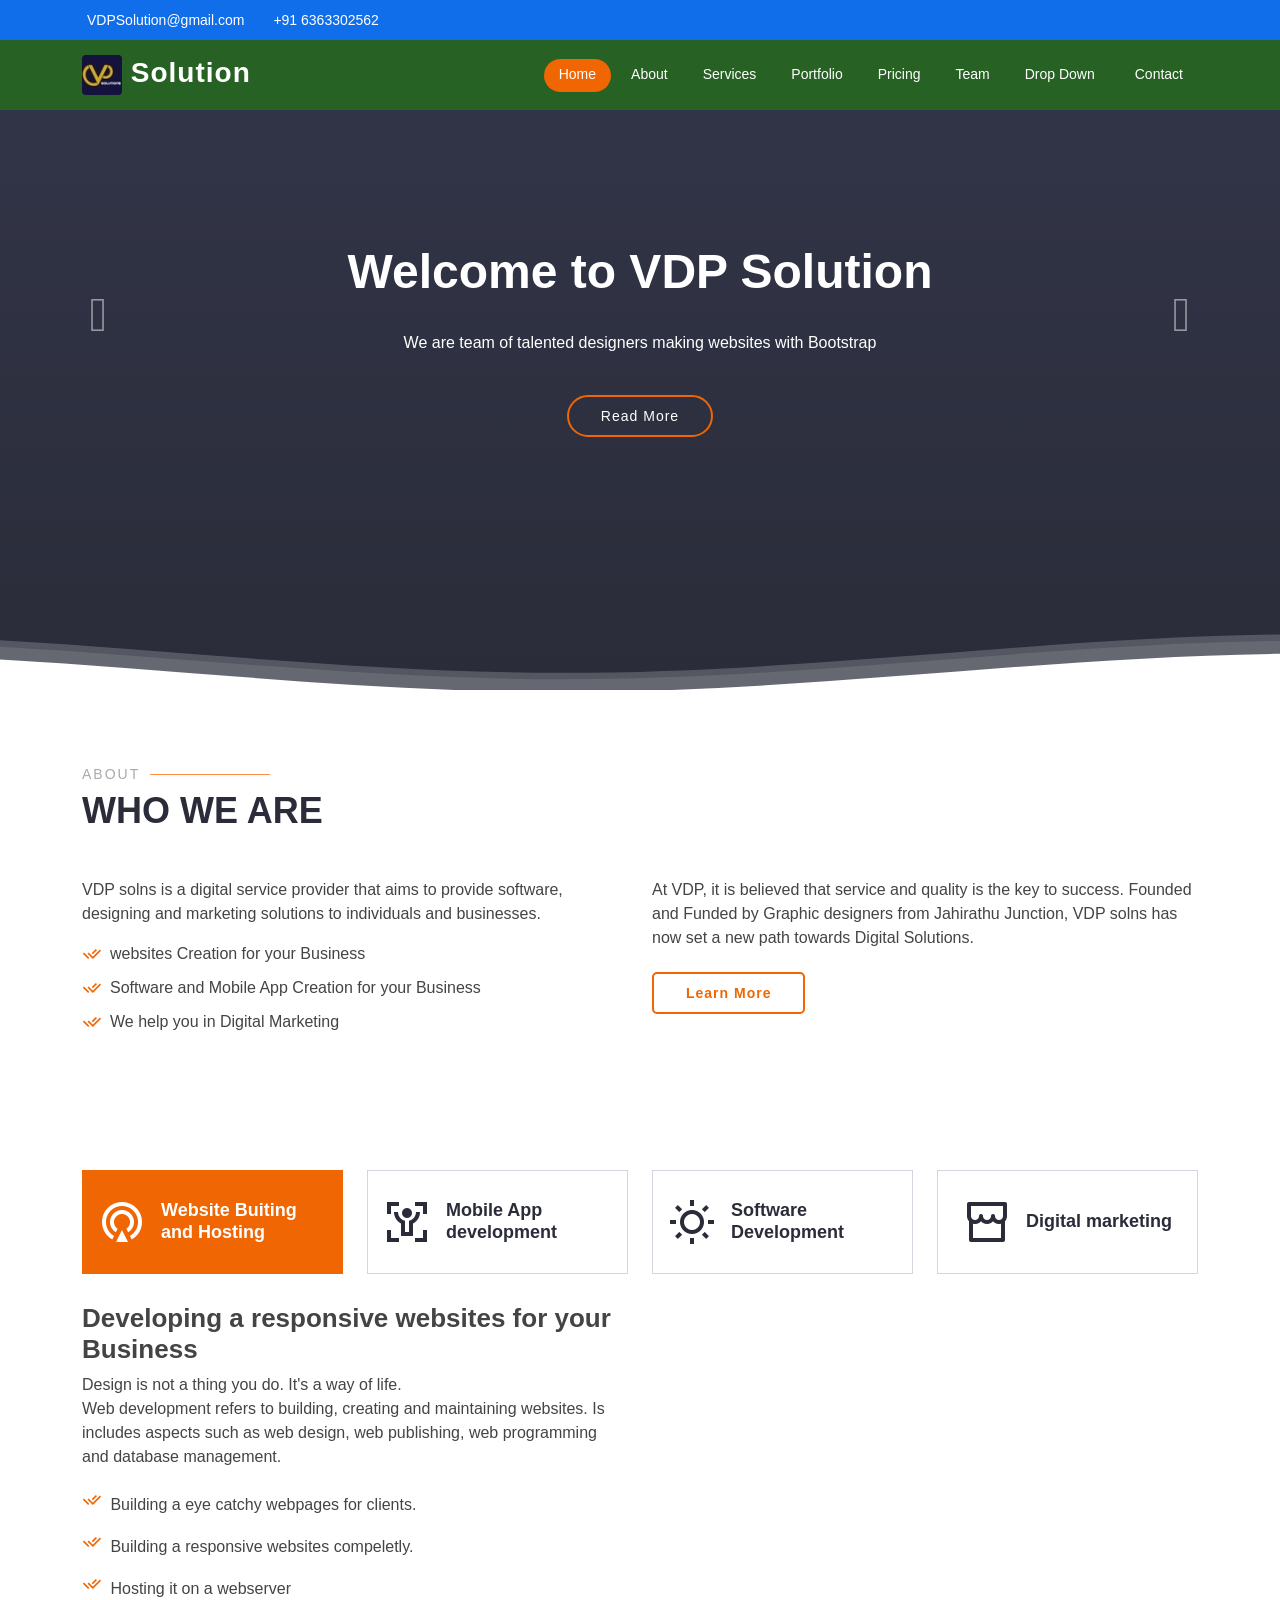
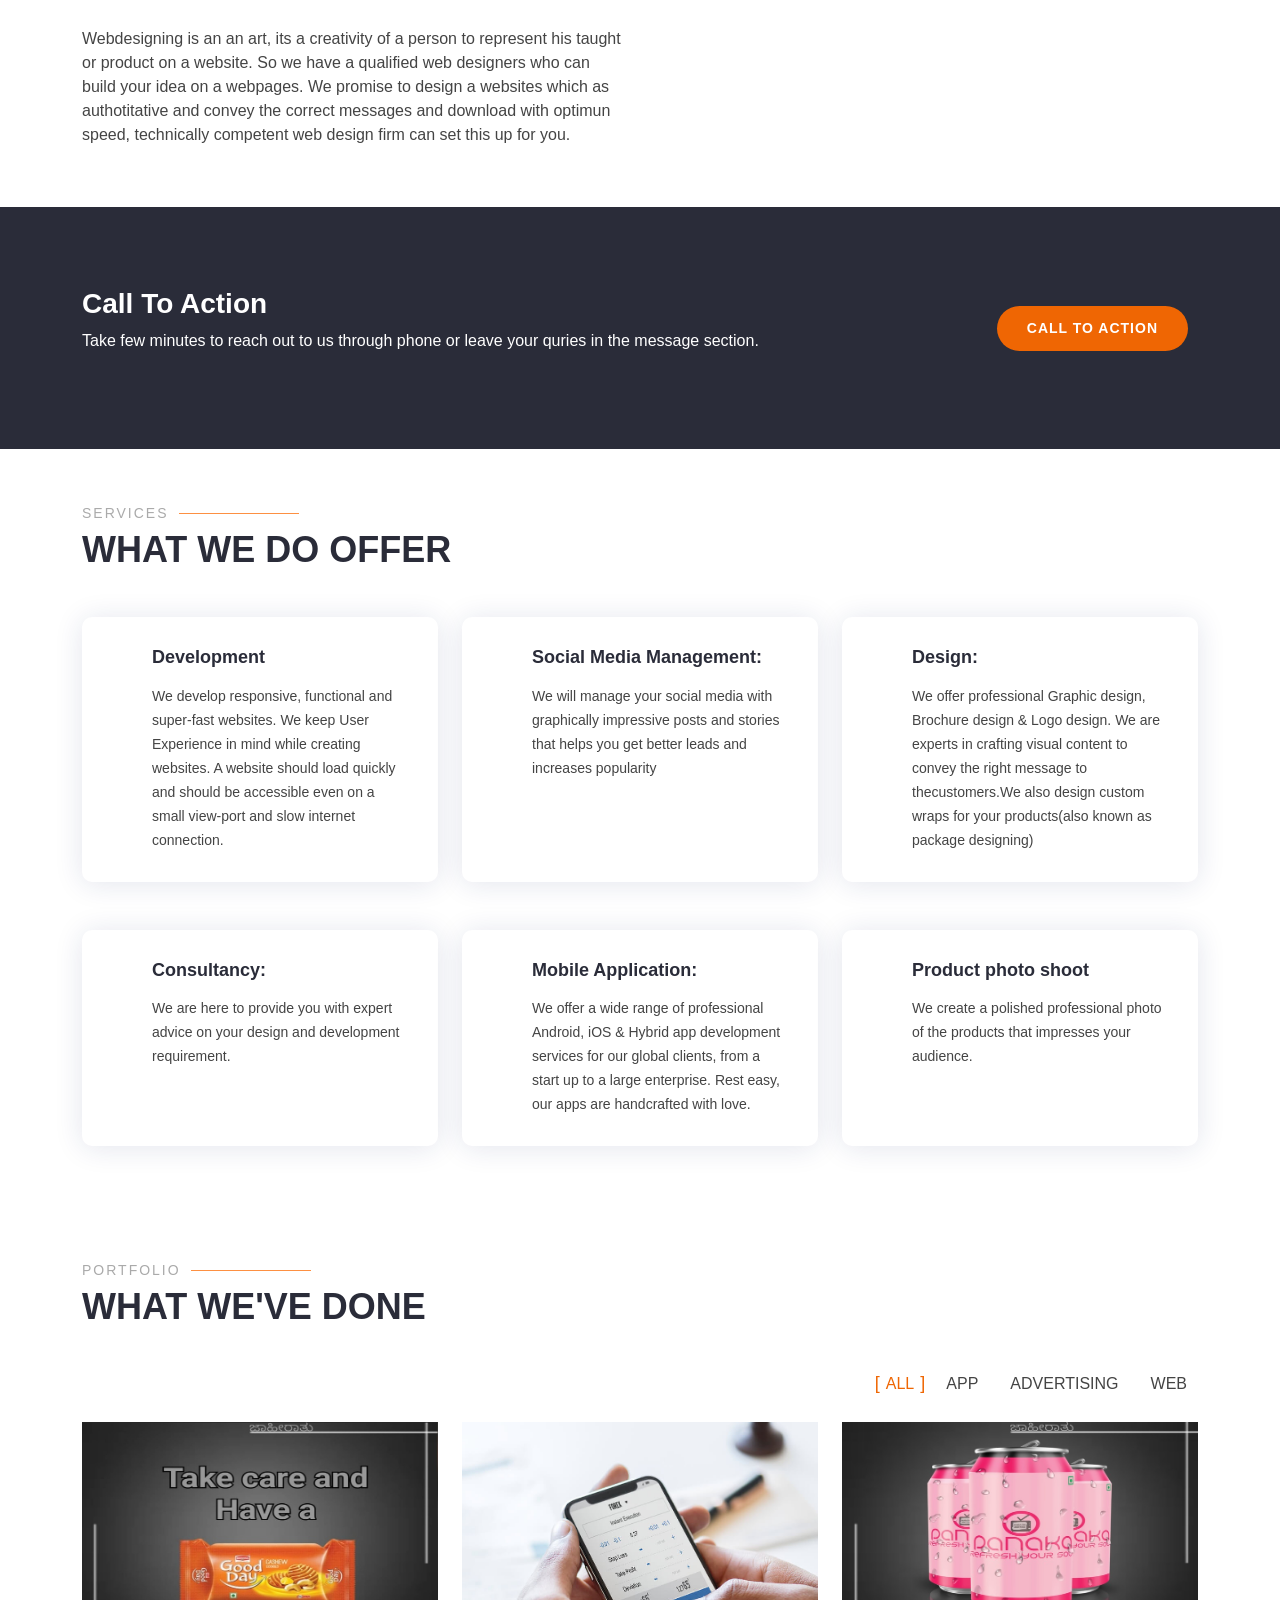
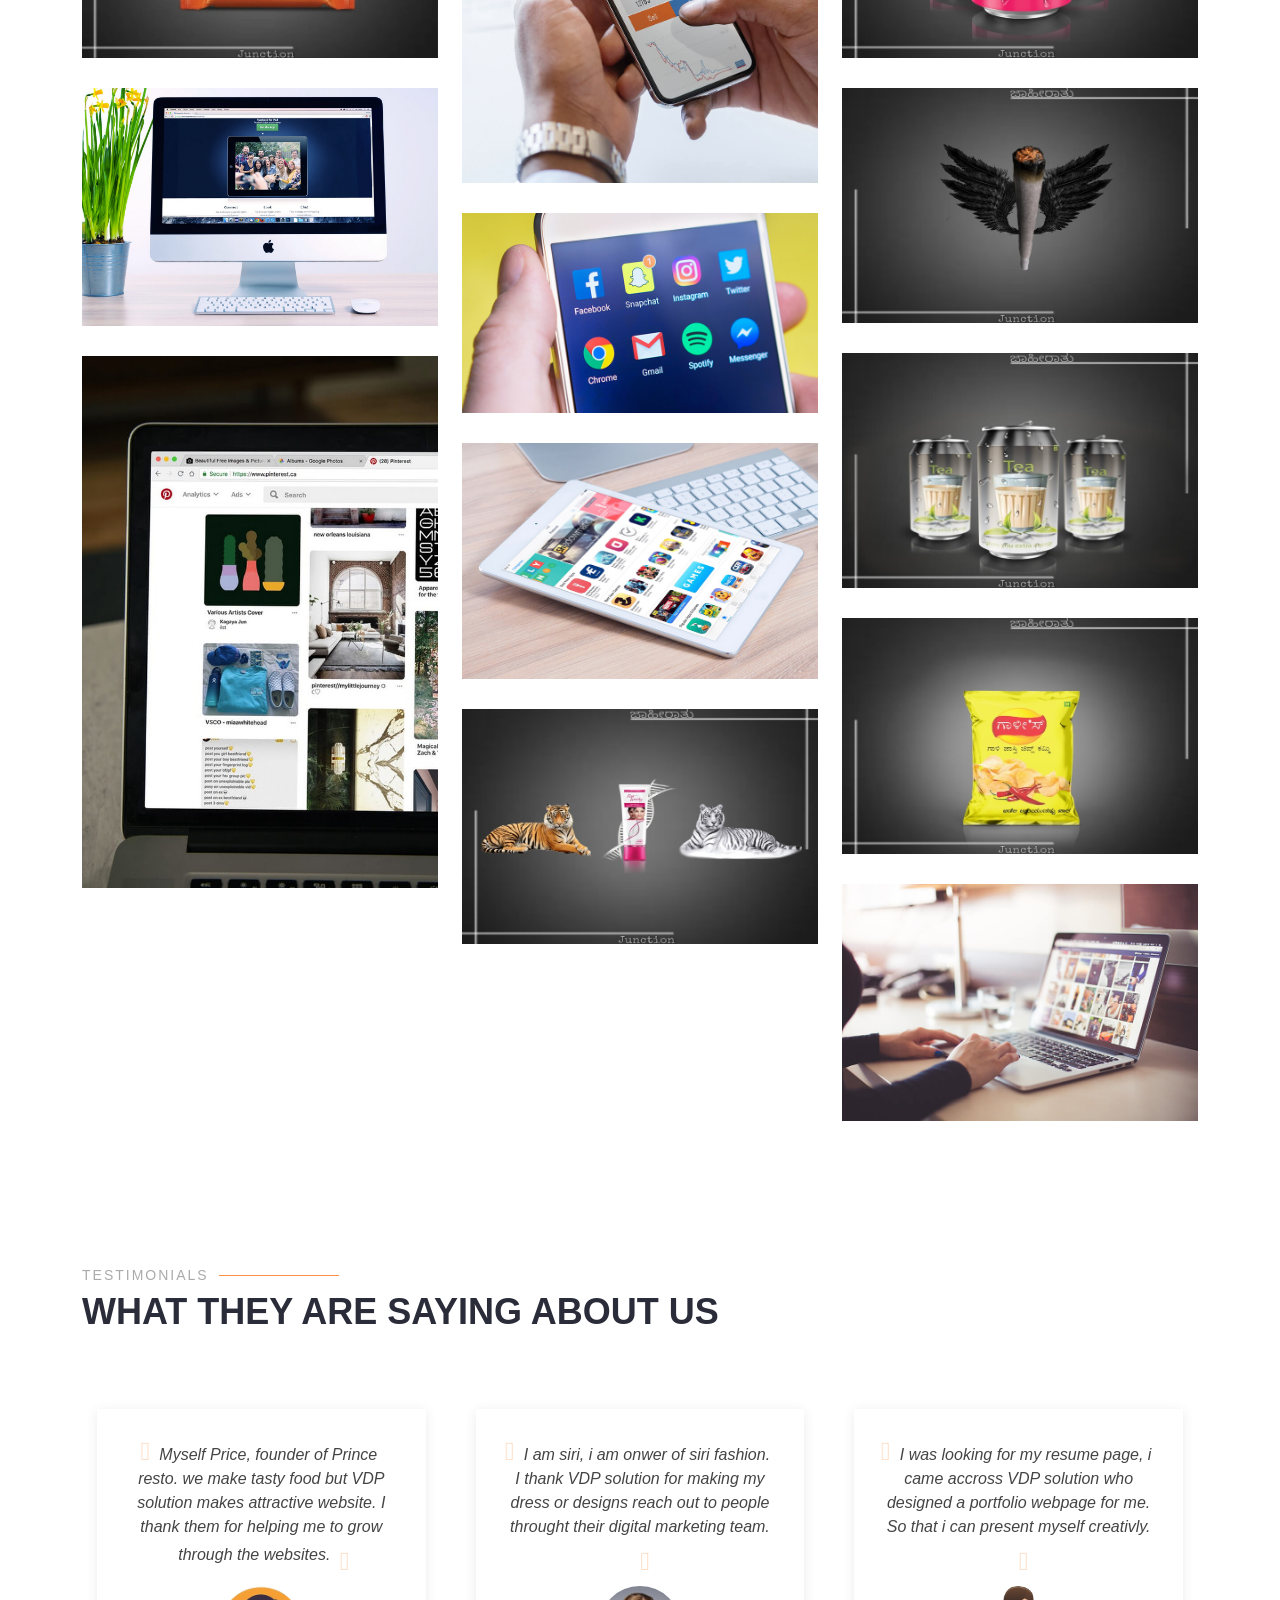
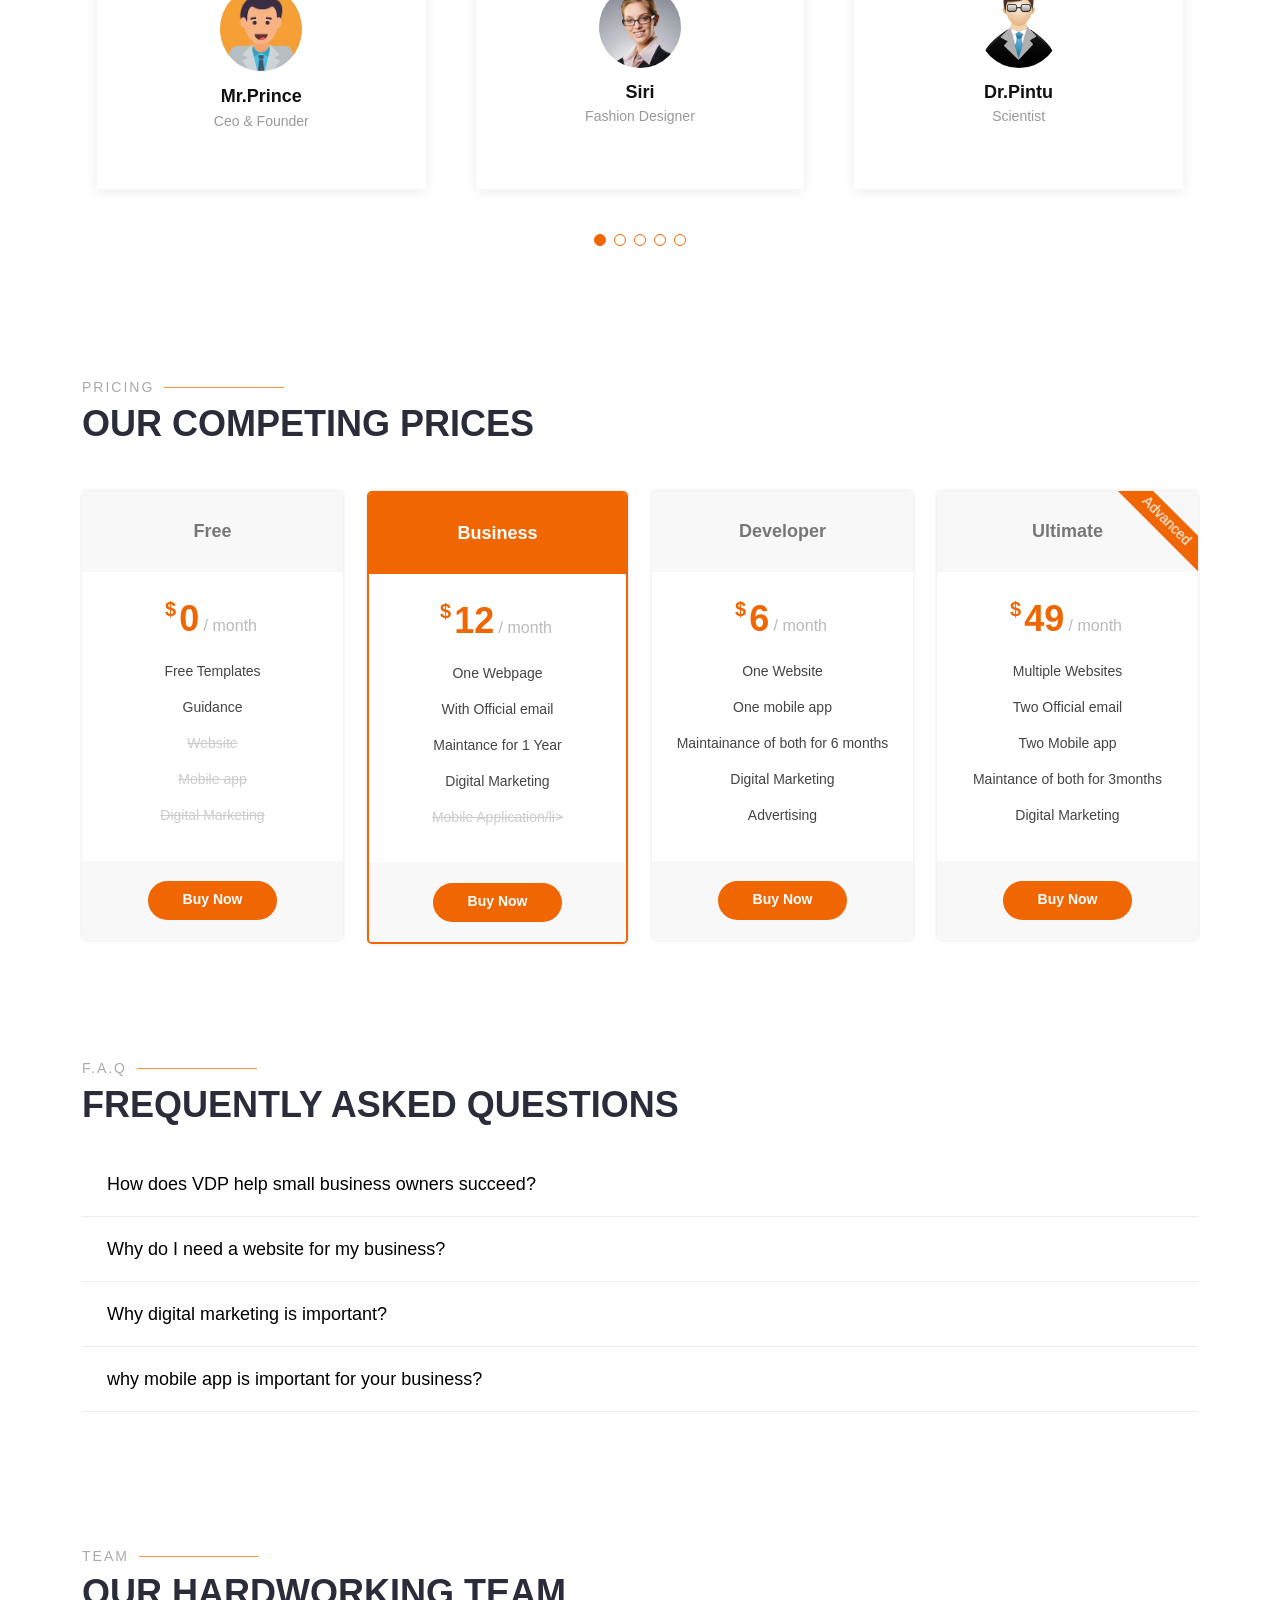
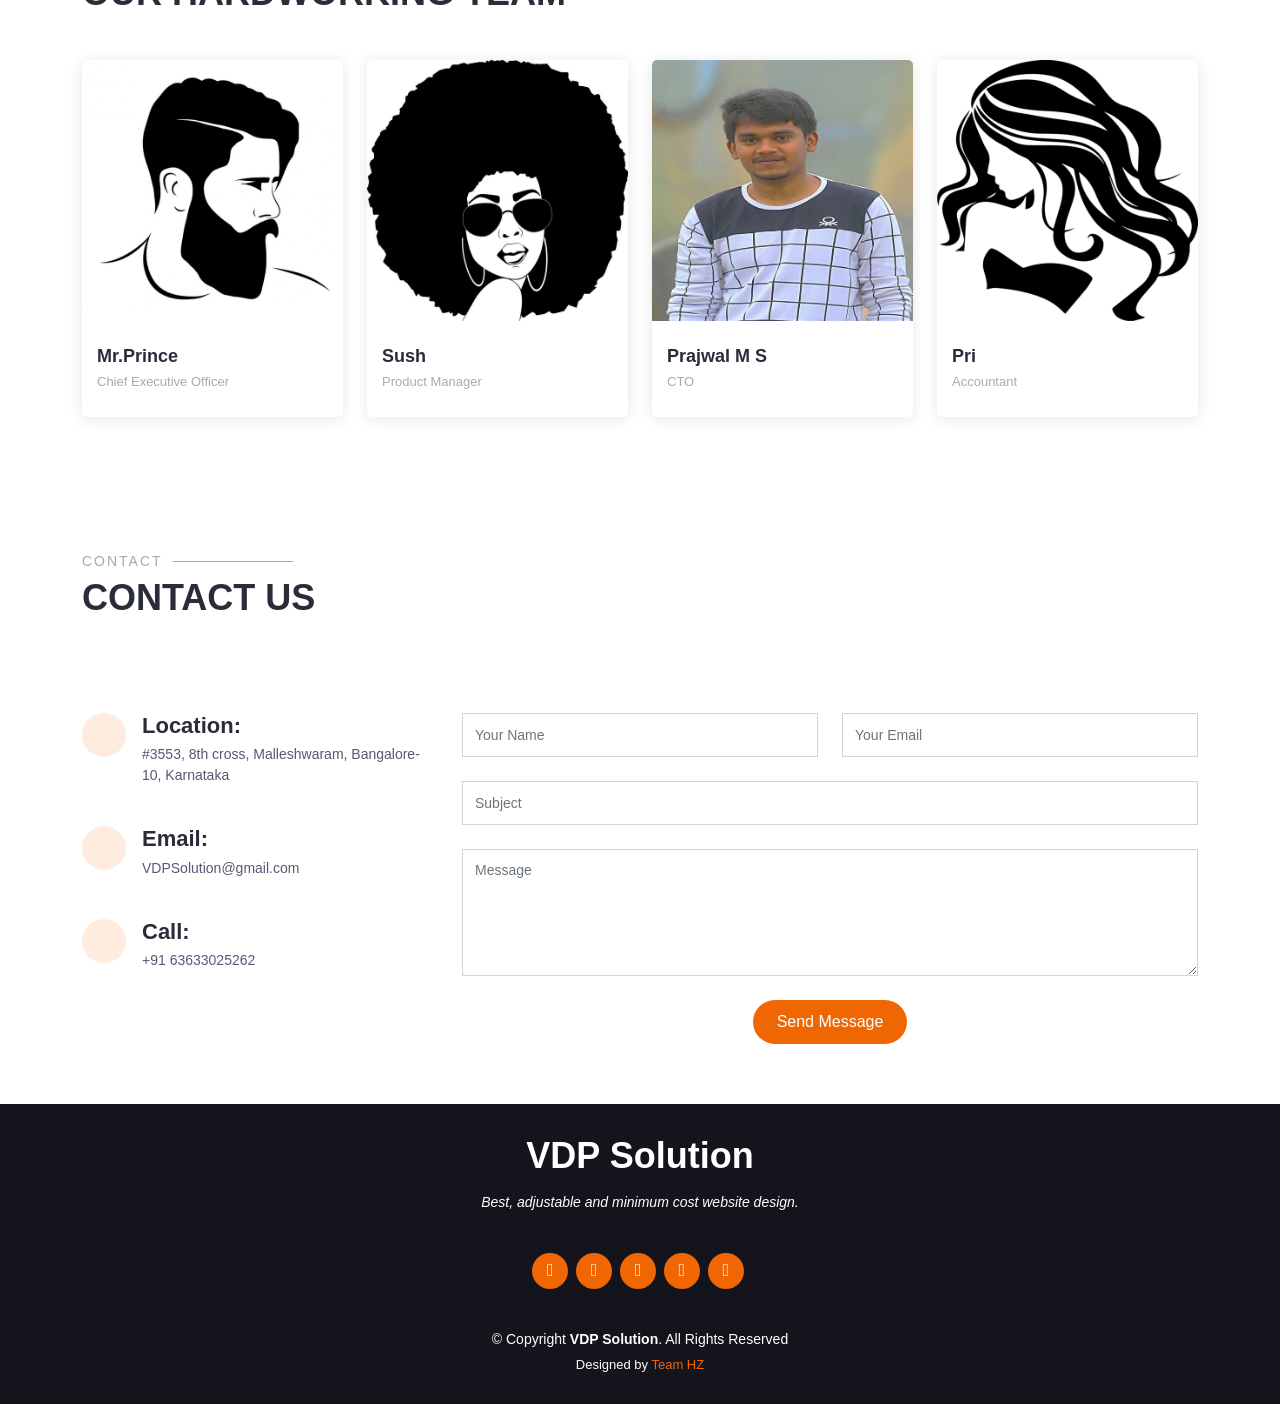
==== commit 1a2be6f4: "Update index.html" ====
--- a/index.html
+++ b/index.html
@@ -9,21 +9,21 @@
   <meta content="" name="description">
   <meta content="" name="keywords">
 
-  <link href="assets/img/logo.jpg" rel="icon">
-  <link href="assets/img/logo.jpg" rel="apple-touch-icon">
+  <link href="logo.jpg" rel="icon">
+  <link href="logo.jpg" rel="apple-touch-icon">
 
   <link href="https://fonts.googleapis.com/css?family=Open+Sans:300,300i,400,400i,600,600i,700,700i|Raleway:300,300i,400,400i,500,500i,600,600i,700,700i|Poppins:300,300i,400,400i,500,500i,600,600i,700,700i" rel="stylesheet">
 
-  <link href="assets/vendor/animate.css/animate.min.css" rel="stylesheet">
-  <link href="assets/vendor/aos/aos.css" rel="stylesheet">
-  <link href="assets/vendor/bootstrap/css/bootstrap.min.css" rel="stylesheet">
-  <link href="assets/vendor/bootstrap-icons/bootstrap-icons.css" rel="stylesheet">
-  <link href="assets/vendor/boxicons/css/boxicons.min.css" rel="stylesheet">
-  <link href="assets/vendor/glightbox/css/glightbox.min.css" rel="stylesheet">
-  <link href="assets/vendor/remixicon/remixicon.css" rel="stylesheet">
-  <link href="assets/vendor/swiper/swiper-bundle.min.css" rel="stylesheet">
-
-  <link href="assets/css/style.css" rel="stylesheet">
+  <link href="animate.min.css" rel="stylesheet">
+  <link href="aos.css" rel="stylesheet">
+  <link href="bootstrap.min.css" rel="stylesheet">
+  <link href="bootstrap-icons.css" rel="stylesheet">
+  <link href="boxicons.min.css" rel="stylesheet">
+  <link href="glightbox.min.css" rel="stylesheet">
+  <link href="remixicon.css" rel="stylesheet">
+  <link href="swiper-bundle.min.css" rel="stylesheet">
+
+  <link href="style.css" rel="stylesheet">
 
 </head>
 
@@ -50,7 +50,7 @@
       <div class="logo">
         <!--<h1><a href="index.html">VDP</a></h1>-->
      
-     <h1><a href="index.html"><img src="assets/img/logo1.jpg" alt="" class="img-fluid"> Solution</a></h1>
+     <h1><a href="index.html"><img src="logo1.jpg" alt="" class="img-fluid"> Solution</a></h1>
       </div>
 
       <nav id="navbar" class="navbar">
@@ -263,7 +263,7 @@
                  </p>
               </div>
               <div class="col-lg-6 order-1 order-lg-2 text-center">
-                <img src="assets/img/features-2.png" alt="" class="img-fluid">
+                <img src="features-2.png" alt="" class="img-fluid">
               </div>
             </div>
           </div>
@@ -288,7 +288,7 @@
                 </p>
               </div>
               <div class="col-lg-6 order-1 order-lg-2 text-center">
-                <img src="assets/img/features-3.png" alt="" class="img-fluid">
+                <img src="features-3.png" alt="" class="img-fluid">
               </div>
             </div>
           </div>
@@ -314,7 +314,7 @@
                 </p>
               </div>
               <div class="col-lg-6 order-1 order-lg-2 text-center">
-                <img src="assets/img/features-4.png" alt="" class="img-fluid">
+                <img src="features-4.png" alt="" class="img-fluid">
               </div>
             </div>
           </div>
@@ -427,116 +427,116 @@
 
         <div class="row portfolio-container" data-aos="fade-up">
           <div class="col-lg-4 col-md-6 portfolio-item filter-card">
-            <div class="portfolio-img"><img src="assets/img/portfolio/s-5.jpg" class="img-fluid" alt=""></div>
+            <div class="portfolio-img"><img src="s-5.jpg" class="img-fluid" alt=""></div>
             <div class="portfolio-info">
               <h4>Advertising 1</h4>
               <p>Advertising</p>
-              <a href="assets/img/portfolio/s-5.jpg" data-gallery="portfolioGallery" class="portfolio-lightbox preview-link" title="Advertising 1"><i class="bx bx-plus"></i></a>
+              <a href="s-5.jpg" data-gallery="portfolioGallery" class="portfolio-lightbox preview-link" title="Advertising 1"><i class="bx bx-plus"></i></a>
               <a href="portfolio-details.html" class="details-link" title="More Details"><i class="bx bx-link"></i></a>
             </div>
           </div>
           <div class="col-lg-4 col-md-6 portfolio-item filter-app">
-            <div class="portfolio-img"><img src="assets/img/portfolio/portfolio-1.jpg" class="img-fluid" alt=""></div>
+            <div class="portfolio-img"><img src="portfolio-1.jpg" class="img-fluid" alt=""></div>
             <div class="portfolio-info">
               <h4>App 1</h4>
               <p>App</p>
-              <a href="assets/img/portfolio/portfolio-1.jpg" data-gallery="portfolioGallery" class="portfolio-lightbox preview-link" title="App 1"><i class="bx bx-plus"></i></a>
+              <a href="portfolio-1.jpg" data-gallery="portfolioGallery" class="portfolio-lightbox preview-link" title="App 1"><i class="bx bx-plus"></i></a>
               <a href="portfolio-details.html" class="details-link" title="More Details"><i class="bx bx-link"></i></a>
             </div>
           </div>
           <div class="col-lg-4 col-md-6 portfolio-item filter-card">
-            <div class="portfolio-img"><img src="assets/img/portfolio/s-7.jpg" class="img-fluid" alt=""></div>
+            <div class="portfolio-img"><img src="s-7.jpg" class="img-fluid" alt=""></div>
             <div class="portfolio-info">
               <h4>Advertising 2</h4>
               <p>Advertising</p>
-              <a href="assets/img/portfolio/s-7.jpg" data-gallery="portfolioGallery" class="portfolio-lightbox preview-link" title="Advertising 2"><i class="bx bx-plus"></i></a>
+              <a href="s-7.jpg" data-gallery="portfolioGallery" class="portfolio-lightbox preview-link" title="Advertising 2"><i class="bx bx-plus"></i></a>
               <a href="portfolio-details.html" class="details-link" title="More Details"><i class="bx bx-link"></i></a>
             </div>
           </div>
           <div class="col-lg-4 col-md-6 portfolio-item filter-web">
-            <div class="portfolio-img"><img src="assets/img/portfolio/portfolio-2.jpg" class="img-fluid" alt=""></div>
+            <div class="portfolio-img"><img src="portfolio-2.jpg" class="img-fluid" alt=""></div>
             <div class="portfolio-info">
               <h4>Web 3</h4>
               <p>Web</p>
-              <a href="assets/img/portfolio/portfolio-2.jpg" data-gallery="portfolioGallery" class="portfolio-lightbox preview-link" title="Web 3"><i class="bx bx-plus"></i></a>
+              <a href="portfolio-2.jpg" data-gallery="portfolioGallery" class="portfolio-lightbox preview-link" title="Web 3"><i class="bx bx-plus"></i></a>
               <a href="portfolio-details.html" class="details-link" title="More Details"><i class="bx bx-link"></i></a>
             </div>
           </div>
           <div class="col-lg-4 col-md-6 portfolio-item filter-card">
-            <div class="portfolio-img"><img src="assets/img/portfolio/s-4.jpg" class="img-fluid" alt=""></div>
+            <div class="portfolio-img"><img src="s-4.jpg" class="img-fluid" alt=""></div>
             <div class="portfolio-info">
               <h4>Advertising 3</h4>
               <p>Advertising</p>
-              <a href="assets/img/portfolio/s-4.jpg" data-gallery="portfolioGallery" class="portfolio-lightbox preview-link" title="Advertising 3"><i class="bx bx-plus"></i></a>
+              <a href="s-4.jpg" data-gallery="portfolioGallery" class="portfolio-lightbox preview-link" title="Advertising 3"><i class="bx bx-plus"></i></a>
               <a href="portfolio-details.html" class="details-link" title="More Details"><i class="bx bx-link"></i></a>
             </div>
           </div>
           <div class="col-lg-4 col-md-6 portfolio-item filter-app">
-            <div class="portfolio-img"><img src="assets/img/portfolio/portfolio-3.jpg" class="img-fluid" alt=""></div>
+            <div class="portfolio-img"><img src="portfolio-3.jpg" class="img-fluid" alt=""></div>
             <div class="portfolio-info">
               <h4>App 2</h4>
               <p>App</p>
-              <a href="assets/img/portfolio/portfolio-3.jpg" data-gallery="portfolioGallery" class="portfolio-lightbox preview-link" title="App 2"><i class="bx bx-plus"></i></a>
+              <a href="portfolio-3.jpg" data-gallery="portfolioGallery" class="portfolio-lightbox preview-link" title="App 2"><i class="bx bx-plus"></i></a>
               <a href="portfolio-details.html" class="details-link" title="More Details"><i class="bx bx-link"></i></a>
             </div>
           </div>
 
           <div class="col-lg-4 col-md-6 portfolio-item filter-card">
-            <div class="portfolio-img"><img src="assets/img/portfolio/s-1.jpg" class="img-fluid" alt=""></div>
+            <div class="portfolio-img"><img src="s-1.jpg" class="img-fluid" alt=""></div>
             <div class="portfolio-info">
               <h4>Advertising 4</h4>
               <p>Advertising</p>
-              <a href="assets/img/portfolio/s-1.jpg" data-gallery="portfolioGallery" class="portfolio-lightbox preview-link" title="Advertising 4"><i class="bx bx-plus"></i></a>
+              <a href="s-1.jpg" data-gallery="portfolioGallery" class="portfolio-lightbox preview-link" title="Advertising 4"><i class="bx bx-plus"></i></a>
               <a href="portfolio-details.html" class="details-link" title="More Details"><i class="bx bx-link"></i></a>
             </div>
           </div>
 
           <div class="col-lg-4 col-md-6 portfolio-item filter-web">
-            <div class="portfolio-img"><img src="assets/img/portfolio/portfolio-5.jpg" class="img-fluid" alt=""></div>
+            <div class="portfolio-img"><img src="portfolio-5.jpg" class="img-fluid" alt=""></div>
             <div class="portfolio-info">
               <h4>Web 2</h4>
               <p>Web</p>
-              <a href="assets/img/portfolio/portfolio-5.jpg" data-gallery="portfolioGallery" class="portfolio-lightbox preview-link" title="Web 2"><i class="bx bx-plus"></i></a>
+              <a href="portfolio-5.jpg" data-gallery="portfolioGallery" class="portfolio-lightbox preview-link" title="Web 2"><i class="bx bx-plus"></i></a>
               <a href="portfolio-details.html" class="details-link" title="More Details"><i class="bx bx-link"></i></a>
             </div>
           </div>
 
           <div class="col-lg-4 col-md-6 portfolio-item filter-app">
-            <div class="portfolio-img"><img src="assets/img/portfolio/portfolio-4.jpg" class="img-fluid" alt=""></div>
+            <div class="portfolio-img"><img src="portfolio-4.jpg" class="img-fluid" alt=""></div>
             <div class="portfolio-info">
               <h4>App 3</h4>
               <p>App</p>
-              <a href="assets/img/portfolio/portfolio-4.jpg" data-gallery="portfolioGallery" class="portfolio-lightbox preview-link" title="App 3"><i class="bx bx-plus"></i></a>
+              <a href="portfolio-4.jpg" data-gallery="portfolioGallery" class="portfolio-lightbox preview-link" title="App 3"><i class="bx bx-plus"></i></a>
               <a href="portfolio-details.html" class="details-link" title="More Details"><i class="bx bx-link"></i></a>
             </div>
           </div>
 
           <div class="col-lg-4 col-md-6 portfolio-item filter-card">
-            <div class="portfolio-img"><img src="assets/img/portfolio/s-2.jpg" class="img-fluid" alt=""></div>
+            <div class="portfolio-img"><img src="s-2.jpg" class="img-fluid" alt=""></div>
             <div class="portfolio-info">
               <h4>Advertising 5</h4>
               <p>Advertising</p>
-              <a href="assets/img/portfolio/s-2.jpg" data-gallery="portfolioGallery" class="portfolio-lightbox preview-link" title="Advertising 5"><i class="bx bx-plus"></i></a>
+              <a href="s-2.jpg" data-gallery="portfolioGallery" class="portfolio-lightbox preview-link" title="Advertising 5"><i class="bx bx-plus"></i></a>
               <a href="portfolio-details.html" class="details-link" title="More Details"><i class="bx bx-link"></i></a>
             </div>
           </div>
 
           <div class="col-lg-4 col-md-6 portfolio-item filter-card">
-            <div class="portfolio-img"><img src="assets/img/portfolio/s-3.jpg" class="img-fluid" alt=""></div>
+            <div class="portfolio-img"><img src="s-3.jpg" class="img-fluid" alt=""></div>
             <div class="portfolio-info">
               <h4>Advertising 6</h4>
               <p>Advertising</p>
-              <a href="assets/img/portfolio/s-3.jpg" data-gallery="portfolioGallery" class="portfolio-lightbox preview-link" title="Advertising 6"><i class="bx bx-plus"></i></a>
+              <a href="s-3.jpg" data-gallery="portfolioGallery" class="portfolio-lightbox preview-link" title="Advertising 6"><i class="bx bx-plus"></i></a>
               <a href="portfolio-details.html" class="details-link" title="More Details"><i class="bx bx-link"></i></a>
             </div>
           </div>
 
           <div class="col-lg-4 col-md-6 portfolio-item filter-web">
-            <div class="portfolio-img"><img src="assets/img/portfolio/portfolio-8.jpg" class="img-fluid" alt=""></div>
+            <div class="portfolio-img"><img src="portfolio-8.jpg" class="img-fluid" alt=""></div>
             <div class="portfolio-info">
               <h4>Web 3</h4>
               <p>Web</p>
-              <a href="assets/img/portfolio/portfolio-8.jpg" data-gallery="portfolioGallery" class="portfolio-lightbox preview-link" title="Web 3"><i class="bx bx-plus"></i></a>
+              <a href="portfolio-8.jpg" data-gallery="portfolioGallery" class="portfolio-lightbox preview-link" title="Web 3"><i class="bx bx-plus"></i></a>
               <a href="portfolio-details.html" class="details-link" title="More Details"><i class="bx bx-link"></i></a>
             </div>
           </div>
@@ -566,7 +566,7 @@
                   Myself Price, founder of Prince resto. we make tasty food but VDP solution makes attractive website. I thank them for helping me to grow through the websites.
                   <i class="bx bxs-quote-alt-right quote-icon-right"></i>
                 </p>
-                <img src="assets/img/testimonials/i4.jpg" class="testimonial-img" alt="">
+                <img src="i4.jpg" class="testimonial-img" alt="">
                 <h3>Mr.Prince</h3>
                 <h4>Ceo &amp; Founder</h4>
               </div>
@@ -579,7 +579,7 @@
                   I am siri, i am onwer of siri fashion. I thank VDP solution for making my dress or designs reach out to people throught their digital marketing team.
                   <i class="bx bxs-quote-alt-right quote-icon-right"></i>
                 </p>
-                <img src="assets/img/testimonials/testimonials-3.jpg" class="testimonial-img" alt="">
+                <img src="testimonials-3.jpg" class="testimonial-img" alt="">
                 <h3>Siri</h3>
                 <h4>Fashion Designer</h4>
               </div>
@@ -592,7 +592,7 @@
                   I was looking for my resume page, i came accross VDP solution who designed a portfolio webpage for me. So that i can present myself creativly.
                   <i class="bx bxs-quote-alt-right quote-icon-right"></i>
                 </p>
-                <img src="assets/img/testimonials/i2.png" class="testimonial-img" alt="">
+                <img src="i2.png" class="testimonial-img" alt="">
                 <h3>Dr.Pintu</h3>
                 <h4>Scientist</h4>
               </div>
@@ -605,7 +605,7 @@
                   I am a Blogger, i will be travelling around the world seeking for intresting thing, so i got a websites from VDP solution which as helped me a lott.
                   <i class="bx bxs-quote-alt-right quote-icon-right"></i>
                 </p>
-                <img src="assets/img/testimonials/testimonials-4.jpg" class="testimonial-img" alt="">
+                <img src="testimonials-4.jpg" class="testimonial-img" alt="">
                 <h3>Matt Brandon</h3>
                 <h4>Blogger</h4>
               </div>
@@ -618,7 +618,7 @@
                   I have got a beautiful mobile app and respective webpage for my startup. Thank you for your help, hope you gorw more in the market.
                   <i class="bx bxs-quote-alt-right quote-icon-right"></i>
                 </p>
-                <img src="assets/img/testimonials/testimonials-5.jpg" class="testimonial-img" alt="">
+                <img src="testimonials-5.jpg" class="testimonial-img" alt="">
                 <h3>James</h3>
                 <h4>Entrepreneur</h4>
               </div>
@@ -784,7 +784,7 @@
           <div class="col-lg-3 col-md-6 d-flex align-items-stretch">
             <div class="member" data-aos="fade-up">
               <div class="member-img">
-                <img src="assets/img/team/team-1.jpg" class="img-fluid" alt="">
+                <img src="team-1.jpg" class="img-fluid" alt="">
                 <div class="social">
                   <a href=""><i class="bi bi-twitter"></i></a>
                   <a href=""><i class="bi bi-facebook"></i></a>
@@ -802,7 +802,7 @@
           <div class="col-lg-3 col-md-6 d-flex align-items-stretch">
             <div class="member" data-aos="fade-up" data-aos-delay="100">
               <div class="member-img">
-                <img src="assets/img/team/team-2.jpg" class="img-fluid" alt="">
+                <img src="team-2.jpg" class="img-fluid" alt="">
                 <div class="social">
                   <a href=""><i class="bi bi-twitter"></i></a>
                   <a href=""><i class="bi bi-facebook"></i></a>
@@ -820,7 +820,7 @@
           <div class="col-lg-3 col-md-6 d-flex align-items-stretch">
             <div class="member" data-aos="fade-up" data-aos-delay="200">
               <div class="member-img">
-               <a href="https://prajwalmsresume.000webhostapp.com/"> <img src="assets/img/team/team-3.jpg" class="img-fluid" alt=""></a>
+               <a href="https://prajwalmsresume.000webhostapp.com/"> <img src="team-3.jpg" class="img-fluid" alt=""></a>
                 <div class="social">
                   <a href=""><i class="bi bi-twitter"></i></a>
                   <a href=""><i class="bi bi-facebook"></i></a>
@@ -838,7 +838,7 @@
           <div class="col-lg-3 col-md-6 d-flex align-items-stretch">
             <div class="member" data-aos="fade-up" data-aos-delay="300">
               <div class="member-img">
-                <img src="assets/img/team/team-4.png" class="img-fluid" alt="">
+                <img src="team-4.png" class="img-fluid" alt="">
                 <div class="social">
                   <a href=""><i class="bi bi-twitter"></i></a>
                   <a href=""><i class="bi bi-facebook"></i></a>
@@ -895,7 +895,7 @@
 
           <div class="col-lg-8 mt-5 mt-lg-0" data-aos="fade-left">
 
-            <form action="forms/contact.php" method="post" role="form" class="php-email-form">
+            <form action="contact.php" method="post" role="form" class="php-email-form">
               <div class="row">
                 <div class="col-md-6 form-group">
                   <input type="text" name="name" for="firstName" class="form-control" id="name" placeholder="Your Name" required>
@@ -951,16 +951,16 @@
   </footer>
 
   <a href="#" class="back-to-top d-flex align-items-center justify-content-center"><i class="bi bi-arrow-up-short"></i></a>
-  <script src="assets/vendor/aos/aos.js"></script>
-  <script src="assets/vendor/bootstrap/js/bootstrap.bundle.min.js"></script>
-  <script src="assets/vendor/glightbox/js/glightbox.min.js"></script>
-  <script src="assets/vendor/isotope-layout/isotope.pkgd.min.js"></script>
-  <script src="assets/vendor/php-email-form/validate.js"></script>
-  <script src="assets/vendor/swiper/swiper-bundle.min.js"></script>
-
-  <script src="assets/js/main.js"></script>
+  <script src="aos.js"></script>
+  <script src="bootstrap.bundle.min.js"></script>
+  <script src="glightbox.min.js"></script>
+  <script src="isotope.pkgd.min.js"></script>
+  <script src="php-email-form/validate.js"></script>
+  <script src="swiper-bundle.min.js"></script>
+
+  <script src="main.js"></script>
   
 
 </body>
 
-</html>+</html>
--- a/style.css
+++ b/style.css
@@ -0,0 +1,1530 @@
+
+
+body {
+  font-family: "Open Sans", sans-serif;
+  color: #444444;
+}
+
+a {
+  color: #ef6603;
+  text-decoration: none;
+}
+
+a:hover {
+  color: #fc8129;
+  text-decoration: none;
+}
+
+h1, h2, h3, h4, h5, h6 {
+  font-family: "Raleway", sans-serif;
+}
+.back-to-top {
+  position: fixed;
+  visibility: hidden;
+  opacity: 0;
+  right: 15px;
+  bottom: 15px;
+  z-index: 996;
+  background: #ef6603;
+  width: 40px;
+  height: 40px;
+  border-radius: 50px;
+  transition: all 0.4s;
+}
+
+.back-to-top i {
+  font-size: 28px;
+  color: #fff;
+  line-height: 0;
+}
+
+.back-to-top:hover {
+  background: #fc7c1f;
+  color: #fff;
+}
+
+.back-to-top.active {
+  visibility: visible;
+  opacity: 1;
+}
+
+#topbar {
+  background: #106eea;
+  height: 40px;
+  font-size: 14px;
+  transition: all 0.5s;
+  color: #fff;
+  padding: 0;
+}
+
+#topbar .contact-info i {
+  font-style: normal;
+  color: #fff;
+}
+
+#topbar .contact-info i a, #topbar .contact-info i span {
+  padding-left: 5px;
+  color: #fff;
+}
+
+#topbar .contact-info i a {
+  line-height: 0;
+  transition: 0.3s;
+  transition: 0.3s;
+}
+
+#topbar .contact-info i a:hover {
+  color: #fff;
+  text-decoration: underline;
+}
+
+#topbar .social-links a {
+  color: rgba(255, 255, 255, 0.7);
+  line-height: 0;
+  transition: 0.3s;
+  margin-left: 20px;
+}
+
+#topbar .social-links a:hover {
+  color: white;
+}
+@media screen and (max-width: 768px) {
+  [data-aos-delay] {
+    transition-delay: 0 !important;
+  }
+}
+#header {
+  height: 70px;
+  transition: all 0.5s;
+  z-index: 997;
+  transition: all 0.5s;
+  background: rgba(38, 104, 33, 0.9);
+}
+
+#header.header-transparent {
+  background: transparent;
+}
+
+#header.header-scrolled {
+  background: rgba(95, 16, 110, 0.9);
+}
+
+#header .logo h1 {
+  font-size: 28px;
+  margin: 0;
+  padding: 0;
+  line-height: 1;
+  font-weight: 700;
+  letter-spacing: 1px;
+}
+
+#header .logo h1 a, #header .logo h1 a:hover {
+  color: #fff;
+  text-decoration: none;
+}
+
+#header .logo img {
+border-radius:10%;
+  padding: 0;
+  margin: 0;
+  max-height: 40px;
+}
+.navbar {
+  padding: 0;
+}
+
+.navbar ul {
+  margin: 0;
+  padding: 0;
+  display: flex;
+  list-style: none;
+  align-items: center;
+}
+
+.navbar li {
+  position: relative;
+}
+
+.navbar a, .navbar a:focus {
+  display: flex;
+  align-items: center;
+  justify-content: space-between;
+  padding: 5px 15px 7px 15px;
+  margin-left: 5px;
+  font-size: 14px;
+  color: #fff;
+  white-space: nowrap;
+  transition: 0.3s;
+  border-radius: 50px;
+}
+
+.navbar a i, .navbar a:focus i {
+  font-size: 12px;
+  line-height: 0;
+  margin-left: 5px;
+}
+
+.navbar a:hover, .navbar .active, .navbar .active:focus, .navbar li:hover > a {
+  background: #ef6603;
+}
+
+.navbar .dropdown ul {
+  display: block;
+  position: absolute;
+  left: 5px;
+  top: calc(100% + 30px);
+  margin: 5px  0 0 0;
+  padding: 10px 0;
+  z-index: 99;
+  opacity: 0;
+  visibility: hidden;
+  background: #fff;
+  box-shadow: 0px 0px 30px rgba(127, 137, 161, 0.25);
+  transition: 0.3s;
+  border-radius: 15px;
+}
+
+.navbar .dropdown ul li {
+  min-width: 200px;
+}
+
+.navbar .dropdown ul a {
+  padding: 10px 20px;
+  color: #2a2c39;
+  margin: 0 5px;
+  font-size: 14px;
+}
+
+.navbar .dropdown ul a i {
+  font-size: 12px;
+}
+
+.navbar .dropdown ul a:hover, .navbar .dropdown ul .active:hover, .navbar .dropdown ul li:hover > a {
+  color: #fff;
+}
+
+.navbar .dropdown:hover > ul {
+  opacity: 1;
+  top: 100%;
+  visibility: visible;
+}
+
+.navbar .dropdown .dropdown ul {
+  top: 0;
+  left: calc(100% - 30px);
+  visibility: hidden;
+}
+
+.navbar .dropdown .dropdown:hover > ul {
+  opacity: 1;
+  top: 0;
+  left: 100%;
+  visibility: visible;
+}
+
+@media (max-width: 1366px) {
+  .navbar .dropdown .dropdown ul {
+    left: -90%;
+  }
+  .navbar .dropdown .dropdown:hover > ul {
+    left: -100%;
+  }
+}
+.mobile-nav-toggle {
+  color: #fff;
+  font-size: 28px;
+  cursor: pointer;
+  display: none;
+  line-height: 0;
+  transition: 0.5s;
+}
+
+@media (max-width: 991px) {
+  .mobile-nav-toggle {
+    display: block;
+  }
+  .navbar ul {
+    display: none;
+  }
+}
+
+.navbar-mobile {
+  position: fixed;
+  overflow: hidden;
+  top: 0;
+  right: 0;
+  left: 0;
+  bottom: 0;
+  background: rgba(20, 21, 28, 0.9);
+  transition: 0.3s;
+  z-index: 999;
+}
+
+.navbar-mobile .mobile-nav-toggle {
+  position: absolute;
+  top: 15px;
+  right: 15px;
+}
+
+.navbar-mobile ul {
+  display: block;
+  position: absolute;
+  top: 55px;
+  right: 15px;
+  bottom: 15px;
+  left: 15px;
+  padding: 10px 0;
+  border-radius: 10px;
+  background-color: #fff;
+  overflow-y: auto;
+  transition: 0.3s;
+}
+
+.navbar-mobile a {
+  padding: 10px 20px;
+  margin: 5px;
+  font-size: 15px;
+  color: #2a2c39;
+}
+
+.navbar-mobile a:hover, .navbar-mobile .active, .navbar-mobile li:hover > a {
+  color: #fff;
+}
+
+.navbar-mobile .getstarted {
+  margin: 15px;
+}
+
+.navbar-mobile .dropdown ul {
+  position: static;
+  display: none;
+  margin: 10px 20px;
+  padding: 10px 0;
+  z-index: 99;
+  opacity: 1;
+  visibility: visible;
+  background: #fff;
+  box-shadow: 0px 0px 30px rgba(127, 137, 161, 0.25);
+}
+
+.navbar-mobile .dropdown ul li {
+  min-width: 200px;
+}
+
+.navbar-mobile .dropdown ul a {
+  padding: 10px 20px;
+}
+
+.navbar-mobile .dropdown ul a i {
+  font-size: 12px;
+}
+
+.navbar-mobile .dropdown ul a:hover, .navbar-mobile .dropdown ul .active:hover, .navbar-mobile .dropdown ul li:hover > a {
+  color: #fff;
+}
+
+.navbar-mobile .dropdown > .dropdown-active {
+  display: block;
+}
+#hero {
+  width: 100%;
+  overflow: hidden;
+  position: relative;
+  background: linear-gradient(0deg, #2a2c39 0%, #33364a 100%);
+  padding: 0;
+}
+
+#hero .carousel-container {
+  display: flex;
+  justify-content: center;
+  align-items: center;
+  flex-direction: column;
+  text-align: center;
+  position: relative;
+  height: 70vh;
+  padding-top: 60px;
+}
+
+#hero h2 {
+  color: #fff;
+  margin-bottom: 30px;
+  font-size: 48px;
+  font-weight: 700;
+}
+
+#hero p {
+  width: 80%;
+  -webkit-animation-delay: 0.4s;
+  animation-delay: 0.4s;
+  margin: 0 auto 30px auto;
+  color: #fff;
+}
+
+#hero .carousel-control-prev, #hero .carousel-control-next {
+  width: 10%;
+}
+
+#hero .carousel-control-next-icon, #hero .carousel-control-prev-icon {
+  background: none;
+  font-size: 48px;
+  line-height: 1;
+  width: auto;
+  height: auto;
+}
+
+#hero .btn-get-started {
+  font-family: "Raleway", sans-serif;
+  font-weight: 500;
+  font-size: 14px;
+  letter-spacing: 1px;
+  display: inline-block;
+  padding: 12px 32px;
+  border-radius: 50px;
+  transition: 0.5s;
+  line-height: 1;
+  margin: 10px;
+  color: #fff;
+  -webkit-animation-delay: 0.8s;
+  animation-delay: 0.8s;
+  border: 2px solid #ef6603;
+}
+
+#hero .btn-get-started:hover {
+  background: #ef6603;
+  color: #fff;
+  text-decoration: none;
+}
+
+@media (min-width: 1024px) {
+  #hero p {
+    width: 60%;
+  }
+  #hero .carousel-control-prev, #hero .carousel-control-next {
+    width: 5%;
+  }
+}
+
+@media (max-width: 768px) {
+  #hero .carousel-container {
+    height: 90vh;
+  }
+  #hero h2 {
+    font-size: 28px;
+  }
+}
+
+.hero-waves {
+  display: block;
+  width: 100%;
+  height: 60px;
+  position: relative;
+}
+
+.wave1 use {
+  -webkit-animation: move-forever1 10s linear infinite;
+  animation: move-forever1 10s linear infinite;
+  -webkit-animation-delay: -2s;
+  animation-delay: -2s;
+}
+
+.wave2 use {
+  -webkit-animation: move-forever2 8s linear infinite;
+  animation: move-forever2 8s linear infinite;
+  -webkit-animation-delay: -2s;
+  animation-delay: -2s;
+}
+
+.wave3 use {
+  -webkit-animation: move-forever3 6s linear infinite;
+  animation: move-forever3 6s linear infinite;
+  -webkit-animation-delay: -2s;
+  animation-delay: -2s;
+}
+
+@-webkit-keyframes move-forever1 {
+  0% {
+    transform: translate(85px, 0%);
+  }
+  100% {
+    transform: translate(-90px, 0%);
+  }
+}
+
+@keyframes move-forever1 {
+  0% {
+    transform: translate(85px, 0%);
+  }
+  100% {
+    transform: translate(-90px, 0%);
+  }
+}
+
+@-webkit-keyframes move-forever2 {
+  0% {
+    transform: translate(-90px, 0%);
+  }
+  100% {
+    transform: translate(85px, 0%);
+  }
+}
+
+@keyframes move-forever2 {
+  0% {
+    transform: translate(-90px, 0%);
+  }
+  100% {
+    transform: translate(85px, 0%);
+  }
+}
+
+@-webkit-keyframes move-forever3 {
+  0% {
+    transform: translate(-90px, 0%);
+  }
+  100% {
+    transform: translate(85px, 0%);
+  }
+}
+
+@keyframes move-forever3 {
+  0% {
+    transform: translate(-90px, 0%);
+  }
+  100% {
+    transform: translate(85px, 0%);
+  }
+}
+section {
+  padding: 60px 0;
+  overflow: hidden;
+}
+
+.section-title {
+  padding-bottom: 40px;
+}
+
+.section-title h2 {
+  font-size: 14px;
+  font-weight: 500;
+  padding: 0;
+  line-height: 1px;
+  margin: 0 0 5px 0;
+  letter-spacing: 2px;
+  text-transform: uppercase;
+  color: #aaaaaa;
+  font-family: "Poppins", sans-serif;
+}
+
+.section-title h2::after {
+  content: "";
+  width: 120px;
+  height: 1px;
+  display: inline-block;
+  background: #fd9042;
+  margin: 4px 10px;
+}
+
+.section-title p {
+  margin: 0;
+  margin: 0;
+  font-size: 36px;
+  font-weight: 700;
+  text-transform: uppercase;
+  font-family: "Poppins", sans-serif;
+  color: #2a2c39;
+}
+.about {
+  padding-top: 80px;
+}
+
+.about .content h3 {
+  font-weight: 600;
+  font-size: 26px;
+}
+
+.about .content ul {
+  list-style: none;
+  padding: 0;
+}
+
+.about .content ul li {
+  padding-left: 28px;
+  position: relative;
+}
+
+.about .content ul li + li {
+  margin-top: 10px;
+}
+
+.about .content ul i {
+  position: absolute;
+  left: 0;
+  top: 2px;
+  font-size: 20px;
+  color: #ef6603;
+  line-height: 1;
+}
+
+.about .content p:last-child {
+  margin-bottom: 0;
+}
+
+.about .content .btn-learn-more {
+  font-family: "Raleway", sans-serif;
+  font-weight: 600;
+  font-size: 14px;
+  letter-spacing: 1px;
+  display: inline-block;
+  padding: 12px 32px;
+  border-radius: 5px;
+  transition: 0.3s;
+  line-height: 1;
+  color: #ef6603;
+  -webkit-animation-delay: 0.8s;
+  animation-delay: 0.8s;
+  margin-top: 6px;
+  border: 2px solid #ef6603;
+}
+
+.about .content .btn-learn-more:hover {
+  background: #ef6603;
+  color: #fff;
+  text-decoration: none;
+}
+
+.features .nav-tabs {
+  border: 0;
+}
+
+.features .nav-link {
+  border: 1px solid #d4d6df;
+  padding: 15px;
+  transition: 0.3s;
+  color: #2a2c39;
+  border-radius: 0;
+  display: flex;
+  align-items: center;
+  justify-content: center;
+}
+
+.features .nav-link i {
+  padding-right: 15px;
+  font-size: 48px;
+}
+
+.features .nav-link h4 {
+  font-size: 18px;
+  font-weight: 600;
+  margin: 0;
+}
+
+.features .nav-link:hover {
+  color: #ef6603;
+}
+
+.features .nav-link.active {
+  background: #ef6603;
+  color: #fff;
+  border-color: #ef6603;
+}
+
+@media (max-width: 768px) {
+  .features .nav-link i {
+    padding: 0;
+    line-height: 1;
+    font-size: 36px;
+  }
+}
+
+@media (max-width: 575px) {
+  .features .nav-link {
+    padding: 15px;
+  }
+  .features .nav-link i {
+    font-size: 24px;
+  }
+}
+
+.features .tab-content {
+  margin-top: 30px;
+}
+
+.features .tab-pane h3 {
+  font-weight: 600;
+  font-size: 26px;
+}
+
+.features .tab-pane ul {
+  list-style: none;
+  padding: 0;
+}
+
+.features .tab-pane ul li {
+  padding-bottom: 10px;
+}
+
+.features .tab-pane ul i {
+  font-size: 20px;
+  padding-right: 4px;
+  color: #ef6603;
+}
+
+.features .tab-pane p:last-child {
+  margin-bottom: 0;
+}
+.cta {
+  background: #2a2c39;
+  padding: 80px 0;
+}
+
+.cta h3 {
+  color: #fff;
+  font-size: 28px;
+  font-weight: 700;
+}
+
+.cta p {
+  color: #fff;
+}
+
+.cta .cta-btn {
+  font-family: "Raleway", sans-serif;
+  text-transform: uppercase;
+  font-weight: 700;
+  font-size: 14px;
+  letter-spacing: 1px;
+  display: inline-block;
+  padding: 12px 30px;
+  border-radius: 50px;
+  transition: 0.5s;
+  margin: 10px;
+  color: #fff;
+  background: #ef6603;
+}
+
+.cta .cta-btn:hover {
+  background: #fff;
+  color: #ef6603;
+}
+
+@media (max-width: 1024px) {
+  .cta {
+    background-attachment: scroll;
+  }
+}
+
+@media (min-width: 769px) {
+  .cta .cta-btn-container {
+    display: flex;
+    align-items: center;
+    justify-content: flex-end;
+  }
+}
+.services .icon-box {
+  padding: 30px;
+  position: relative;
+  overflow: hidden;
+  border-radius: 10px;
+  background: #fff;
+  box-shadow: 0 2px 29px 0 rgba(23, 45, 107, 0.12);
+  transition: all 0.4s ease-in-out;
+  width: 100%;
+  height: 100%;
+}
+
+.services .icon-box:hover {
+  transform: translateY(-10px);
+  box-shadow: 0 2px 35px 0 rgba(38, 65, 139, 0.2);
+}
+
+.services .icon {
+  position: absolute;
+  left: -20px;
+  top: calc(50% - 30px);
+}
+
+.services .icon i {
+  font-size: 64px;
+  line-height: 1;
+  transition: 0.5s;
+}
+
+.services .title {
+  margin-left: 40px;
+  font-weight: 700;
+  margin-bottom: 15px;
+  font-size: 18px;
+}
+
+.services .title a {
+  color: #2a2c39;
+  transition: ease-in-out 0.3s;
+}
+
+.services .title a:hover {
+  color: #ef6603;
+}
+
+.services .description {
+  font-size: 14px;
+  margin-left: 40px;
+  line-height: 24px;
+  margin-bottom: 0;
+}
+.portfolio #portfolio-flters {
+  list-style: none;
+  margin-bottom: 20px;
+}
+
+.portfolio #portfolio-flters li {
+  cursor: pointer;
+  display: inline-block;
+  margin: 0 0 10px 10px;
+  font-size: 16px;
+  font-weight: 500;
+  line-height: 1;
+  text-transform: uppercase;
+  color: #444444;
+  transition: all 0.3s ease-in-out;
+}
+
+.portfolio #portfolio-flters li::before {
+  content: "[";
+  margin-right: 6px;
+  color: #fff;
+  font-size: 18px;
+  font-weight: 400;
+  transition: all 0.3s ease-in-out;
+}
+
+.portfolio #portfolio-flters li::after {
+  content: "]";
+  margin-left: 6px;
+  color: #fff;
+  font-size: 18px;
+  font-weight: 400;
+  transition: all 0.3s ease-in-out;
+}
+
+.portfolio #portfolio-flters li:hover, .portfolio #portfolio-flters li.filter-active {
+  color: #ef6603;
+}
+
+.portfolio #portfolio-flters li.filter-active::before, .portfolio #portfolio-flters li.filter-active::after {
+  color: #ef6603;
+}
+
+.portfolio .portfolio-item {
+  margin-bottom: 30px;
+}
+
+.portfolio .portfolio-item .portfolio-img {
+  overflow: hidden;
+}
+
+.portfolio .portfolio-item .portfolio-img img {
+  transition: all 0.8s ease-in-out;
+}
+
+.portfolio .portfolio-item .portfolio-info {
+  opacity: 0;
+  position: absolute;
+  left: 15px;
+  bottom: 0;
+  z-index: 3;
+  right: 15px;
+  transition: all ease-in-out 0.3s;
+  background: rgba(0, 0, 0, 0.5);
+  padding: 10px 15px;
+}
+
+.portfolio .portfolio-item .portfolio-info h4 {
+  font-size: 18px;
+  color: #fff;
+  font-weight: 600;
+  color: #fff;
+  margin-bottom: 0px;
+}
+
+.portfolio .portfolio-item .portfolio-info p {
+  color: #fedac0;
+  font-size: 14px;
+  margin-bottom: 0;
+}
+
+.portfolio .portfolio-item .portfolio-info .preview-link, .portfolio .portfolio-item .portfolio-info .details-link {
+  position: absolute;
+  right: 40px;
+  font-size: 24px;
+  top: calc(50% - 18px);
+  color: #fff;
+  transition: 0.3s;
+}
+
+.portfolio .portfolio-item .portfolio-info .preview-link:hover, .portfolio .portfolio-item .portfolio-info .details-link:hover {
+  color: #fd9f5b;
+}
+
+.portfolio .portfolio-item .portfolio-info .details-link {
+  right: 10px;
+}
+
+.portfolio .portfolio-item .portfolio-links {
+  opacity: 0;
+  left: 0;
+  right: 0;
+  text-align: center;
+  z-index: 3;
+  position: absolute;
+  transition: all ease-in-out 0.3s;
+}
+
+.portfolio .portfolio-item .portfolio-links a {
+  color: #fff;
+  margin: 0 2px;
+  font-size: 28px;
+  display: inline-block;
+  transition: 0.3s;
+}
+
+.portfolio .portfolio-item .portfolio-links a:hover {
+  color: #fd9f5b;
+}
+
+.portfolio .portfolio-item:hover .portfolio-img img {
+  transform: scale(1.2);
+}
+
+.portfolio .portfolio-item:hover .portfolio-info {
+  opacity: 1;
+}
+.portfolio-details {
+  padding-top: 40px;
+}
+
+.portfolio-details .portfolio-details-slider img {
+  width: 100%;
+}
+
+.portfolio-details .portfolio-details-slider .swiper-pagination {
+  margin-top: 20px;
+  position: relative;
+}
+
+.portfolio-details .portfolio-details-slider .swiper-pagination .swiper-pagination-bullet {
+  width: 12px;
+  height: 12px;
+  background-color: #fff;
+  opacity: 1;
+  border: 1px solid #ef6603;
+}
+
+.portfolio-details .portfolio-details-slider .swiper-pagination .swiper-pagination-bullet-active {
+  background-color: #ef6603;
+}
+
+.portfolio-details .portfolio-info {
+  padding: 30px;
+  box-shadow: 0px 0 30px rgba(42, 44, 57, 0.08);
+}
+
+.portfolio-details .portfolio-info h3 {
+  font-size: 22px;
+  font-weight: 700;
+  margin-bottom: 20px;
+  padding-bottom: 20px;
+  border-bottom: 1px solid #eee;
+}
+
+.portfolio-details .portfolio-info ul {
+  list-style: none;
+  padding: 0;
+  font-size: 15px;
+}
+
+.portfolio-details .portfolio-info ul li + li {
+  margin-top: 10px;
+}
+
+.portfolio-details .portfolio-description {
+  padding-top: 30px;
+}
+
+.portfolio-details .portfolio-description h2 {
+  font-size: 26px;
+  font-weight: 700;
+  margin-bottom: 20px;
+}
+
+.portfolio-details .portfolio-description p {
+  padding: 0;
+}
+
+.testimonials .testimonial-item {
+  box-sizing: content-box;
+  padding: 30px 30px 0 30px;
+  margin: 30px 15px;
+  text-align: center;
+  min-height: 350px;
+  box-shadow: 0px 2px 12px rgba(0, 0, 0, 0.08);
+}
+
+.testimonials .testimonial-item .testimonial-img {
+  width: 90px;
+  border-radius: 50%;
+  border: 4px solid #fff;
+  margin: 0 auto;
+}
+
+.testimonials .testimonial-item h3 {
+  font-size: 18px;
+  font-weight: bold;
+  margin: 10px 0 5px 0;
+  color: #111;
+}
+
+.testimonials .testimonial-item h4 {
+  font-size: 14px;
+  color: #999;
+  margin: 0;
+}
+
+.testimonials .testimonial-item .quote-icon-left, .testimonials .testimonial-item .quote-icon-right {
+  color: #fedac0;
+  font-size: 26px;
+}
+
+.testimonials .testimonial-item .quote-icon-left {
+  display: inline-block;
+  left: -5px;
+  position: relative;
+}
+
+.testimonials .testimonial-item .quote-icon-right {
+  display: inline-block;
+  right: -5px;
+  position: relative;
+  top: 10px;
+}
+
+.testimonials .testimonial-item p {
+  font-style: italic;
+  margin: 0 auto 15px auto;
+}
+
+.testimonials .swiper-pagination {
+  margin-top: 20px;
+  position: relative;
+}
+
+.testimonials .swiper-pagination .swiper-pagination-bullet {
+  width: 12px;
+  height: 12px;
+  background-color: #fff;
+  opacity: 1;
+  border: 1px solid #ef6603;
+}
+
+.testimonials .swiper-pagination .swiper-pagination-bullet-active {
+  background-color: #ef6603;
+}
+
+.pricing .box {
+  padding: 20px;
+  background: #fff;
+  text-align: center;
+  box-shadow: 0px 0px 4px rgba(0, 0, 0, 0.12);
+  border-radius: 5px;
+  position: relative;
+  overflow: hidden;
+}
+
+.pricing h3 {
+  font-weight: 400;
+  margin: -20px -20px 25px -20px;
+  padding: 30px 15px;
+  font-size: 18px;
+  font-weight: 600;
+  color: #777777;
+  background: #f8f8f8;
+}
+
+.pricing h4 {
+  font-size: 36px;
+  color: #ef6603;
+  font-weight: 600;
+  font-family: "Poppins", sans-serif;
+  margin-bottom: 20px;
+}
+
+.pricing h4 sup {
+  font-size: 20px;
+  top: -15px;
+  left: -3px;
+}
+
+.pricing h4 span {
+  color: #bababa;
+  font-size: 16px;
+  font-weight: 300;
+}
+
+.pricing ul {
+  padding: 0;
+  list-style: none;
+  color: #444444;
+  text-align: center;
+  line-height: 20px;
+  font-size: 14px;
+}
+
+.pricing ul li {
+  padding-bottom: 16px;
+}
+
+.pricing ul i {
+  color: #ef6603;
+  font-size: 18px;
+  padding-right: 4px;
+}
+
+.pricing ul .na {
+  color: #ccc;
+  text-decoration: line-through;
+}
+
+.pricing .btn-wrap {
+  margin: 20px -20px -20px -20px;
+  padding: 20px 15px;
+  background: #f8f8f8;
+  text-align: center;
+}
+
+.pricing .btn-buy {
+  background: #ef6603;
+  display: inline-block;
+  padding: 8px 35px 10px 35px;
+  border-radius: 50px;
+  color: #fff;
+  transition: none;
+  font-size: 14px;
+  font-weight: 400;
+  font-family: "Raleway", sans-serif;
+  font-weight: 600;
+  transition: 0.3s;
+}
+
+.pricing .btn-buy:hover {
+  background: #fc8129;
+}
+
+.pricing .featured {
+  border: 2px solid #ef6603;
+}
+
+.pricing .featured h3 {
+  color: #fff;
+  background: #ef6603;
+}
+
+.pricing .advanced {
+  width: 200px;
+  position: absolute;
+  top: 18px;
+  right: -68px;
+  transform: rotate(45deg);
+  z-index: 1;
+  font-size: 14px;
+  padding: 1px 0 3px 0;
+  background: #ef6603;
+  color: #fff;
+}
+.faq {
+  padding: 60px 0;
+}
+
+.faq .faq-list {
+  padding: 0;
+  list-style: none;
+}
+
+.faq .faq-list li {
+  border-bottom: 1px solid #ececf1;
+  margin-bottom: 20px;
+  padding-bottom: 20px;
+}
+
+.faq .faq-list .question {
+  display: block;
+  position: relative;
+  font-family: #ef6603;
+  font-size: 18px;
+  line-height: 24px;
+  font-weight: 400;
+  padding-left: 25px;
+  cursor: pointer;
+  color: #bd5102;
+  transition: 0.3s;
+}
+
+.faq .faq-list i {
+  font-size: 16px;
+  position: absolute;
+  left: 0;
+  top: -2px;
+}
+
+.faq .faq-list p {
+  margin-bottom: 0;
+  padding: 10px 0 0 25px;
+}
+
+.faq .faq-list .icon-show {
+  display: none;
+}
+
+.faq .faq-list .collapsed {
+  color: black;
+}
+
+.faq .faq-list .collapsed:hover {
+  color: #ef6603;
+}
+
+.faq .faq-list .collapsed .icon-show {
+  display: inline-block;
+  transition: 0.6s;
+}
+
+.faq .faq-list .collapsed .icon-close {
+  display: none;
+  transition: 0.6s;
+}
+.team {
+  background: #fff;
+  padding: 60px 0;
+}
+
+.team .member {
+  margin-bottom: 20px;
+  overflow: hidden;
+  border-radius: 5px;
+  background: #fff;
+  box-shadow: 0px 2px 15px rgba(0, 0, 0, 0.1);
+}
+
+.team .member .member-img {
+  position: relative;
+  overflow: hidden;
+}
+
+.team .member .social {
+  position: absolute;
+  left: 0;
+  bottom: 30px;
+  right: 0;
+  opacity: 0;
+  transition: ease-in-out 0.3s;
+  display: flex;
+  align-items: center;
+  justify-content: center;
+}
+
+.team .member .social a {
+  transition: color 0.3s;
+  margin: 0 3px;
+  border-radius: 50px;
+  width: 36px;
+  height: 36px;
+  background: rgba(239, 102, 3, 0.8);
+  transition: ease-in-out 0.3s;
+  color: #fff;
+  display: inline-flex;
+  align-items: center;
+  justify-content: center;
+}
+
+.team .member .social a:hover {
+  background: #fc8129;
+}
+
+.team .member .social i {
+  font-size: 18px;
+  line-height: 0;
+}
+
+.team .member .member-info {
+  padding: 25px 15px;
+}
+
+.team .member .member-info h4 {
+  font-weight: 700;
+  margin-bottom: 5px;
+  font-size: 18px;
+  color: #2a2c39;
+}
+
+.team .member .member-info span {
+  display: block;
+  font-size: 13px;
+  font-weight: 400;
+  color: #aaaaaa;
+}
+
+.team .member .member-info p {
+  font-style: italic;
+  font-size: 14px;
+  line-height: 26px;
+  color: #777777;
+}
+
+.team .member:hover .social {
+  opacity: 1;
+  bottom: 15px;
+}
+.contact .info {
+  width: 100%;
+  background: #fff;
+}
+
+.contact .info i {
+  font-size: 20px;
+  color: #ef6603;
+  float: left;
+  width: 44px;
+  height: 44px;
+  background: #ffecde;
+  display: flex;
+  justify-content: center;
+  align-items: center;
+  border-radius: 50px;
+  transition: all 0.3s ease-in-out;
+}
+
+.contact .info h4 {
+  padding: 0 0 0 60px;
+  font-size: 22px;
+  font-weight: 600;
+  margin-bottom: 5px;
+  color: #2a2c39;
+}
+
+.contact .info p {
+  padding: 0 0 0 60px;
+  margin-bottom: 0;
+  font-size: 14px;
+  color: #555974;
+}
+
+.contact .info .email, .contact .info .phone {
+  margin-top: 40px;
+}
+
+.contact .info .email:hover i, .contact .info .address:hover i, .contact .info .phone:hover i {
+  background: #ef6603;
+  color: #fff;
+}
+
+.contact .php-email-form {
+  width: 100%;
+  background: #fff;
+}
+
+.contact .php-email-form .form-group {
+  padding-bottom: 8px;
+}
+
+.contact .php-email-form .error-message {
+  display: none;
+  color: #fff;
+  background: #ed3c0d;
+  text-align: left;
+  padding: 15px;
+  font-weight: 600;
+}
+
+.contact .php-email-form .error-message br + br {
+  margin-top: 25px;
+}
+
+.contact .php-email-form .sent-message {
+  display: none;
+  color: #fff;
+  background: #18d26e;
+  text-align: center;
+  padding: 15px;
+  font-weight: 600;
+}
+
+.contact .php-email-form .loading {
+  display: none;
+  background: #fff;
+  text-align: center;
+  padding: 15px;
+}
+
+.contact .php-email-form .loading:before {
+  content: "";
+  display: inline-block;
+  border-radius: 50%;
+  width: 24px;
+  height: 24px;
+  margin: 0 10px -6px 0;
+  border: 3px solid #18d26e;
+  border-top-color: #eee;
+  -webkit-animation: animate-loading 1s linear infinite;
+  animation: animate-loading 1s linear infinite;
+}
+
+.contact .php-email-form input, .contact .php-email-form textarea {
+  border-radius: 0;
+  box-shadow: none;
+  font-size: 14px;
+}
+
+.contact .php-email-form input {
+  height: 44px;
+}
+
+.contact .php-email-form textarea {
+  padding: 10px 12px;
+}
+
+.contact .php-email-form button[type="submit"] {
+  background: #ef6603;
+  border: 0;
+  padding: 10px 24px;
+  color: #fff;
+  transition: 0.4s;
+  border-radius: 50px;
+}
+
+.contact .php-email-form button[type="submit"]:hover {
+  background: #fc8129;
+}
+
+@-webkit-keyframes animate-loading {
+  0% {
+    transform: rotate(0deg);
+  }
+  100% {
+    transform: rotate(360deg);
+  }
+}
+
+@keyframes animate-loading {
+  0% {
+    transform: rotate(0deg);
+  }
+  100% {
+    transform: rotate(360deg);
+  }
+}
+.breadcrumbs {
+  padding: 15px 0;
+  margin-top: 70px;
+  background: #f7f8f9;
+  min-height: 40px;
+}
+
+.breadcrumbs h2 {
+  font-size: 28px;
+  font-weight: 400;
+  margin: 0;
+}
+
+.breadcrumbs ol {
+  display: flex;
+  flex-wrap: wrap;
+  list-style: none;
+  padding: 0;
+  margin: 0;
+  font-size: 14px;
+}
+
+@media (max-width: 992px) {
+  .breadcrumbs ol {
+    margin-top: 10px;
+  }
+}
+
+.breadcrumbs ol li + li {
+  padding-left: 10px;
+}
+
+.breadcrumbs ol li + li::before {
+  display: inline-block;
+  padding-right: 10px;
+  color: #404356;
+  content: "/";
+}
+
+@media (max-width: 768px) {
+  .breadcrumbs .d-flex {
+    display: block !important;
+  }
+  .breadcrumbs ol {
+    display: block;
+  }
+  .breadcrumbs ol li {
+    display: inline-block;
+  }
+}
+
+#footer {
+  background: #14151c;
+  color: #fff;
+  font-size: 14px;
+  text-align: center;
+  padding: 30px 0;
+}
+
+#footer h3 {
+  font-size: 36px;
+  font-weight: 700;
+  color: #fff;
+  position: relative;
+  font-family: "Poppins", sans-serif;
+  padding: 0;
+  margin: 0 0 15px 0;
+}
+
+#footer p {
+  font-size: 15;
+  font-style: italic;
+  padding: 0;
+  margin: 0 0 40px 0;
+}
+
+#footer .social-links {
+  margin: 0 0 40px 0;
+}
+
+#footer .social-links a {
+  font-size: 18px;
+  display: inline-block;
+  background: #ef6603;
+  color: #fff;
+  line-height: 1;
+  padding: 8px 0;
+  margin-right: 4px;
+  border-radius: 50%;
+  text-align: center;
+  width: 36px;
+  height: 36px;
+  transition: 0.3s;
+}
+
+#footer .social-links a:hover {
+  background: #bd5102;
+  color: #fff;
+  text-decoration: none;
+}
+
+#footer .copyright {
+  margin: 0 0 5px 0;
+}
+
+#footer .credits {
+  font-size: 13px;
+}
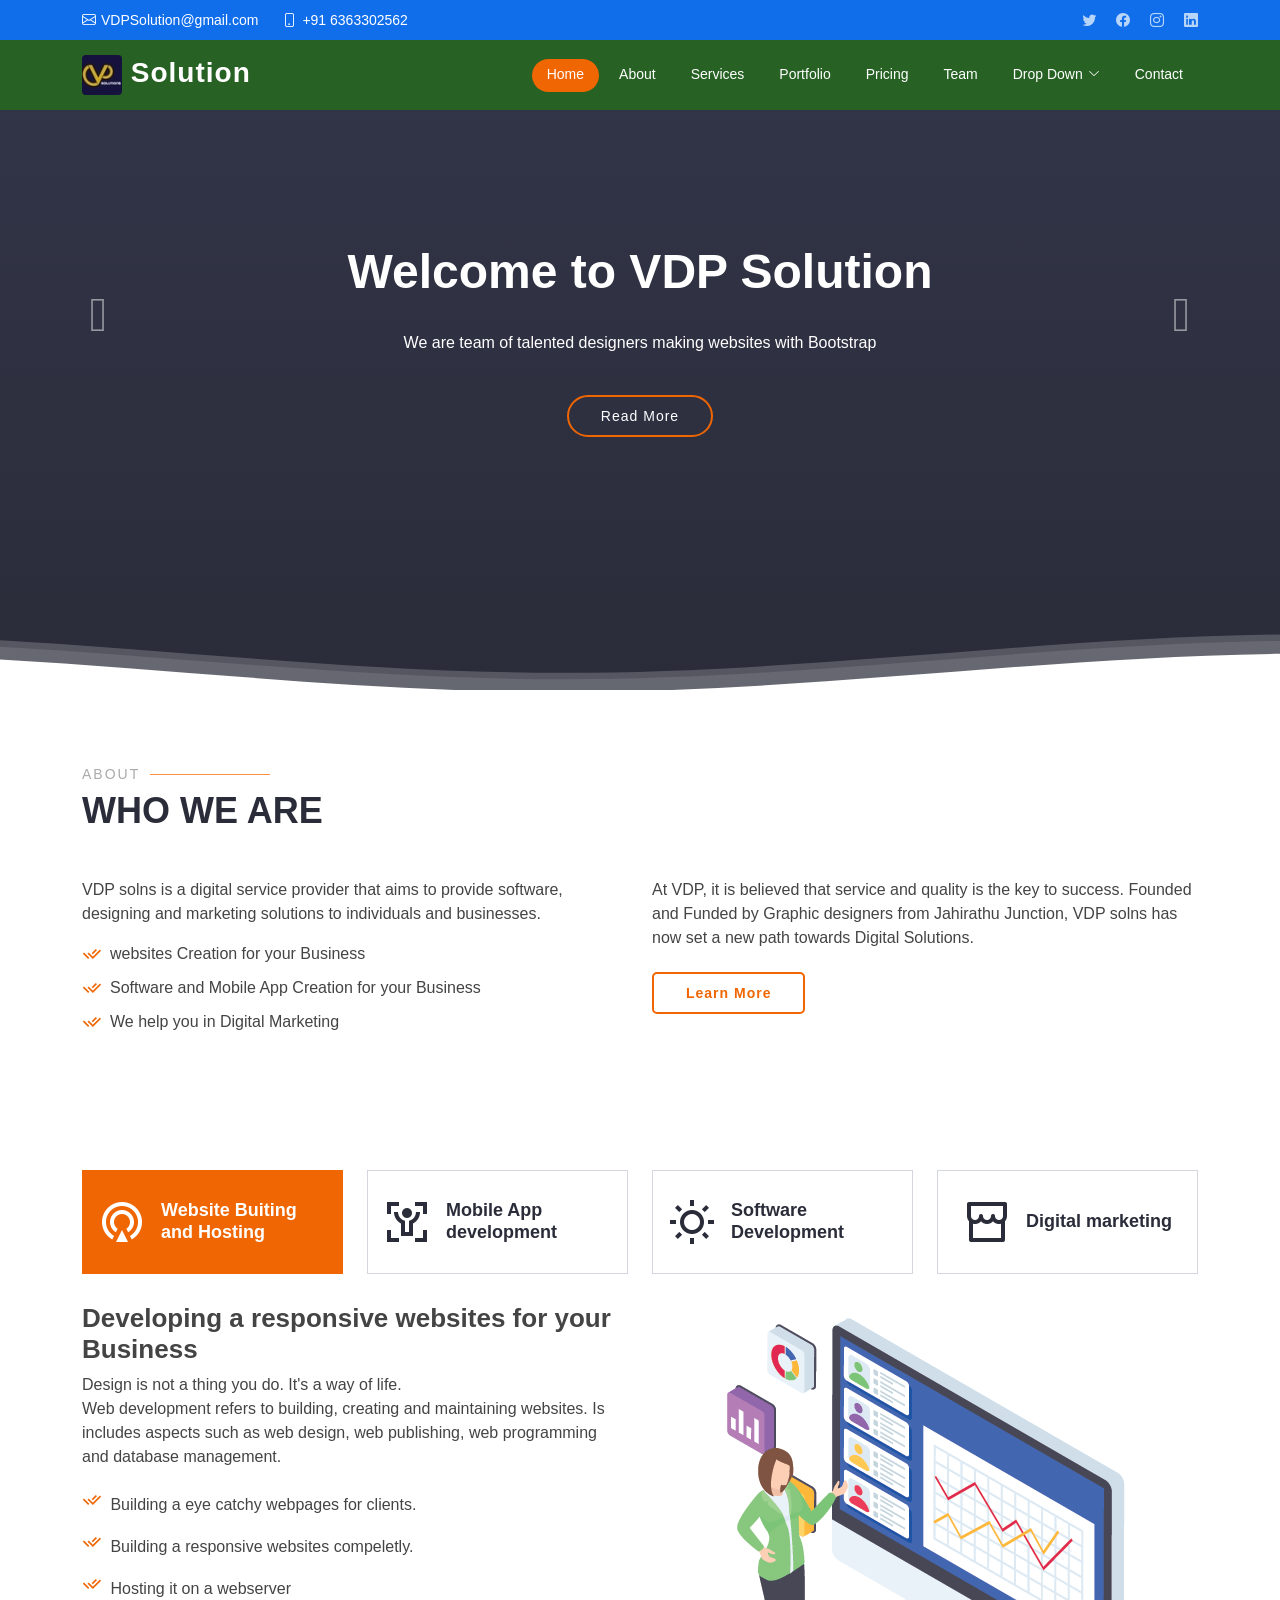
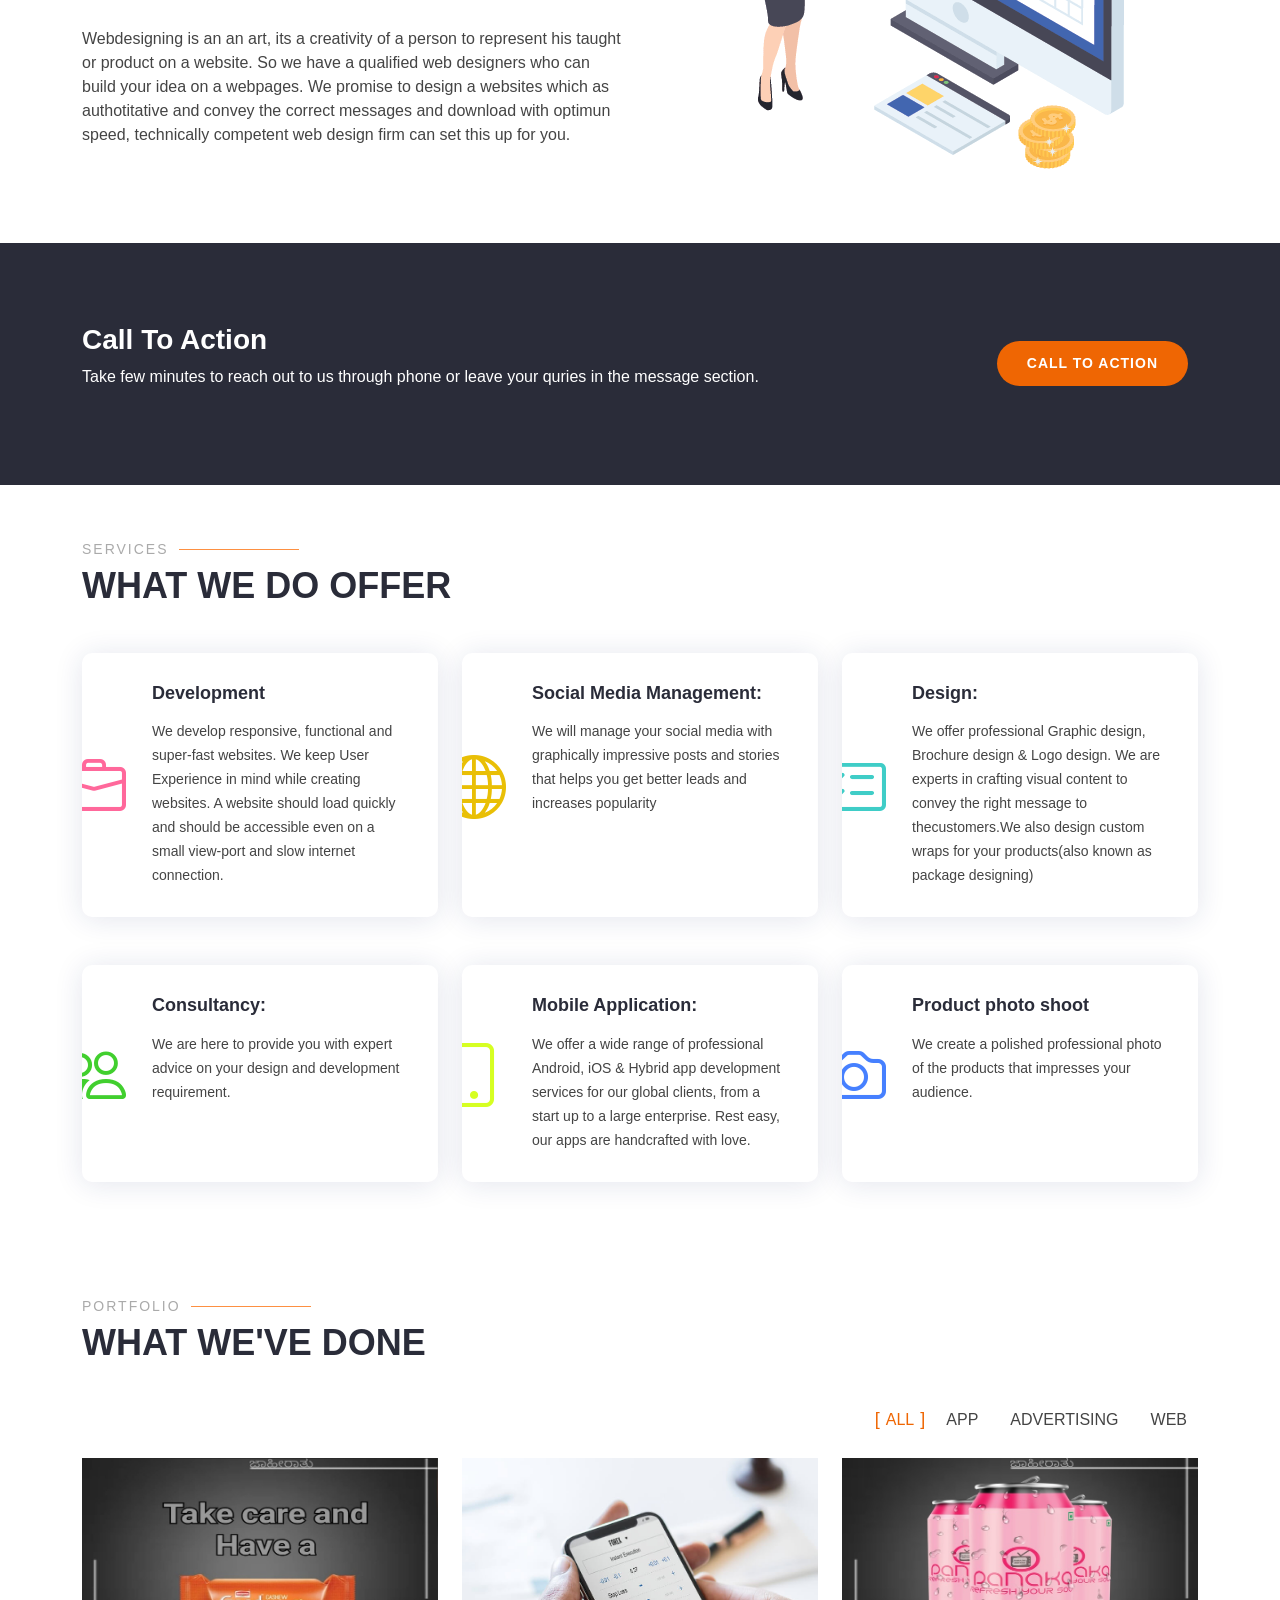
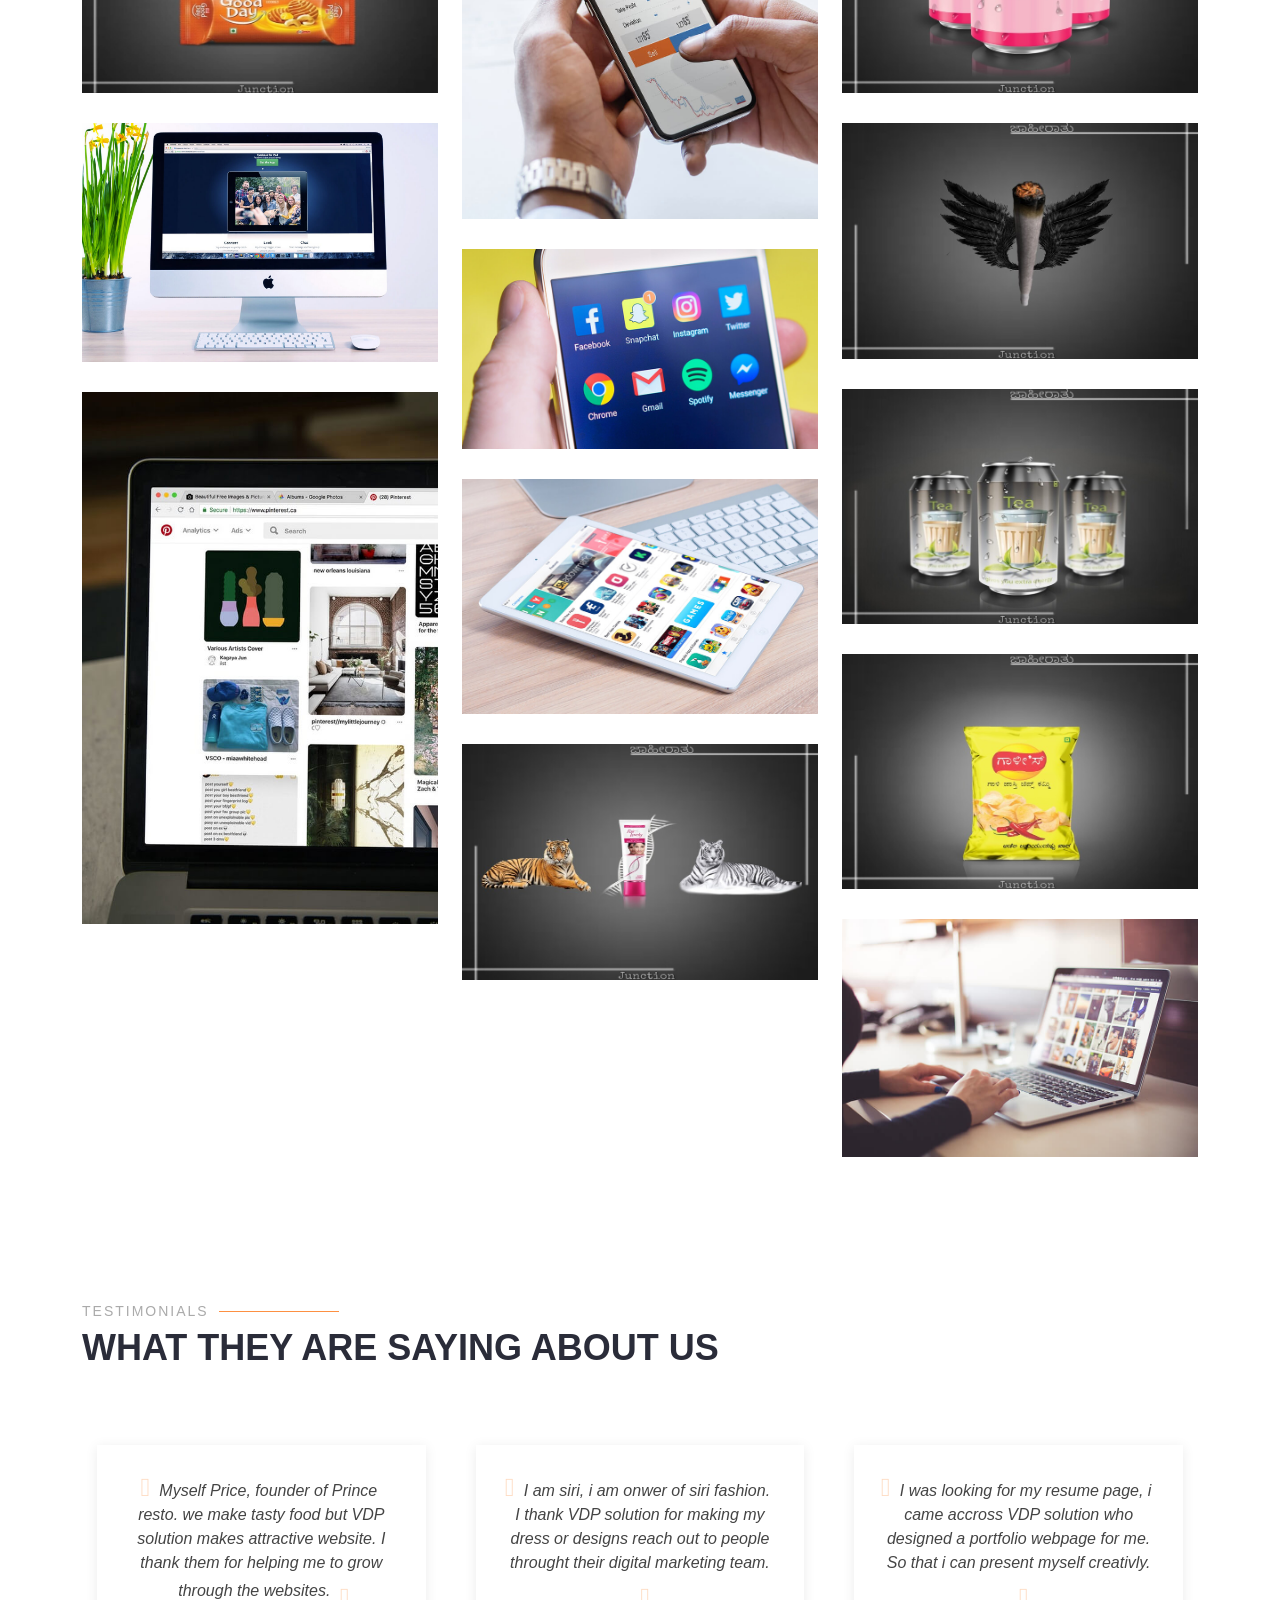
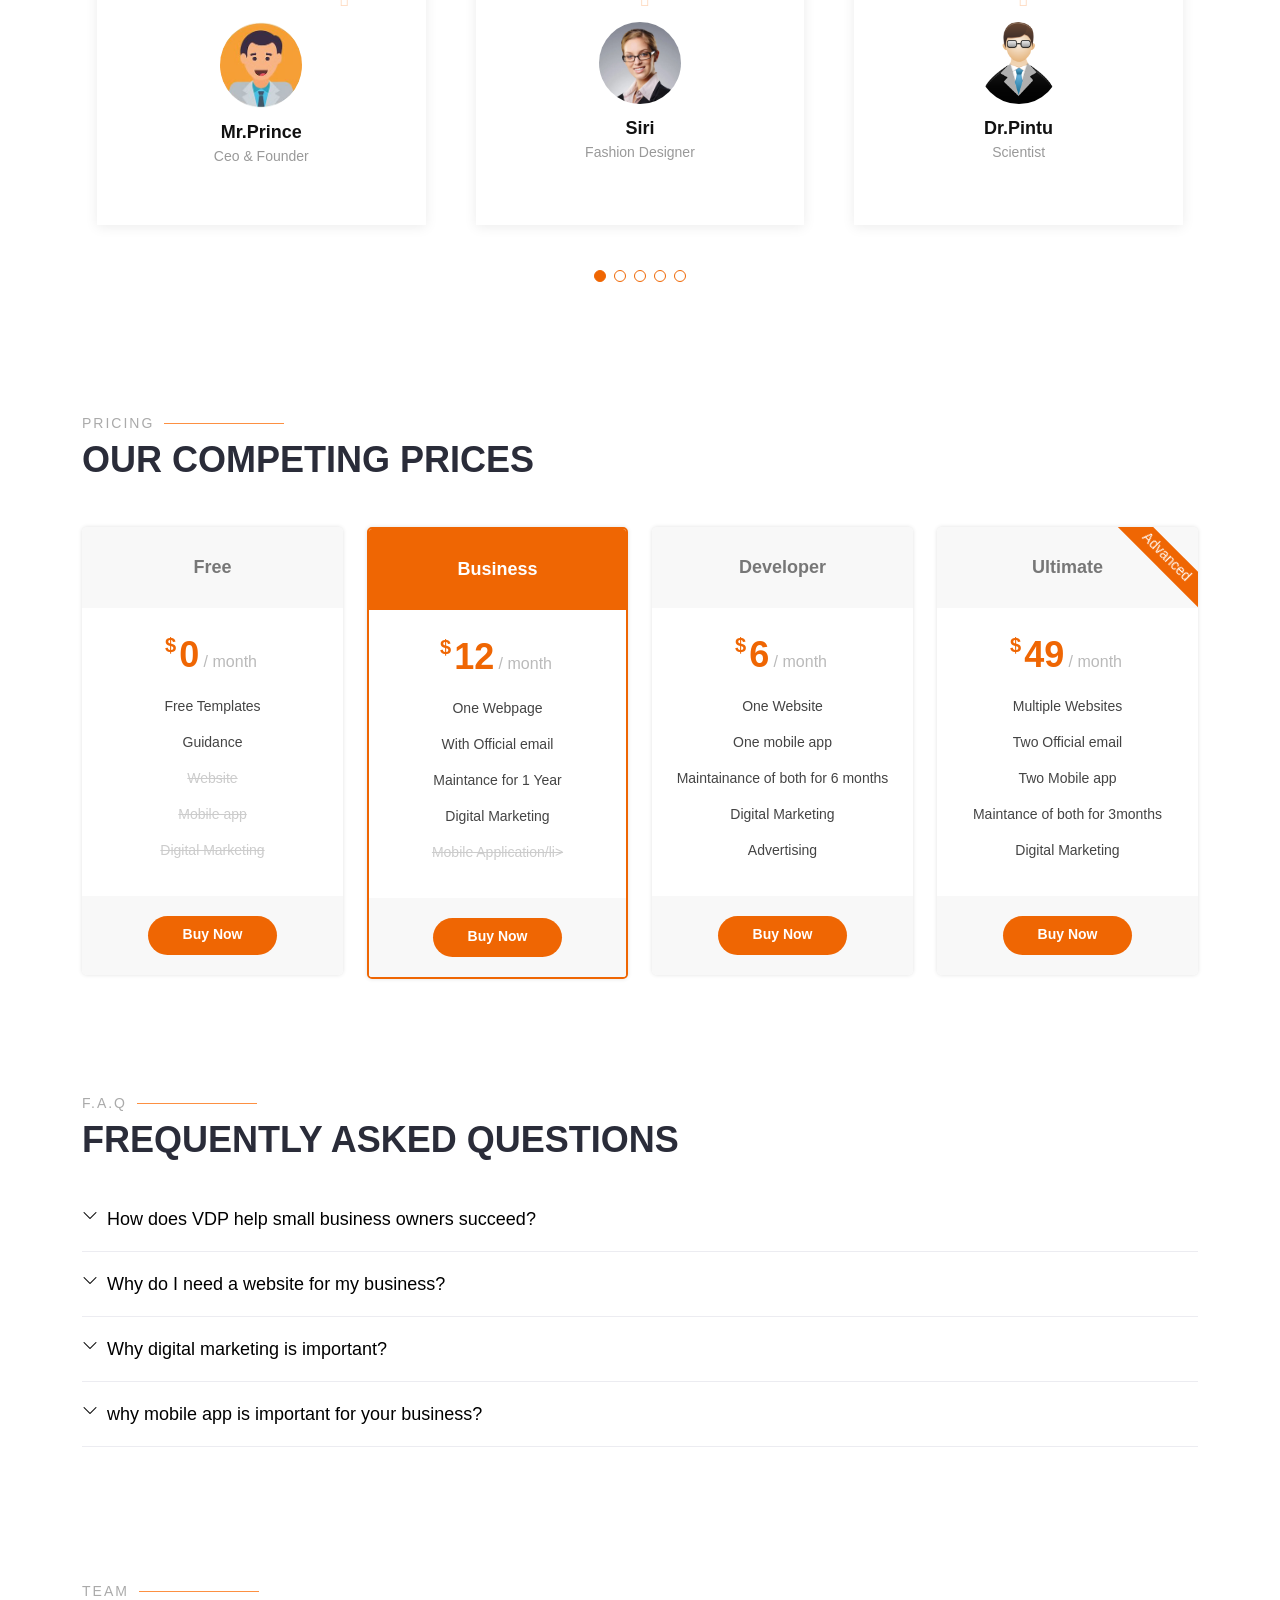
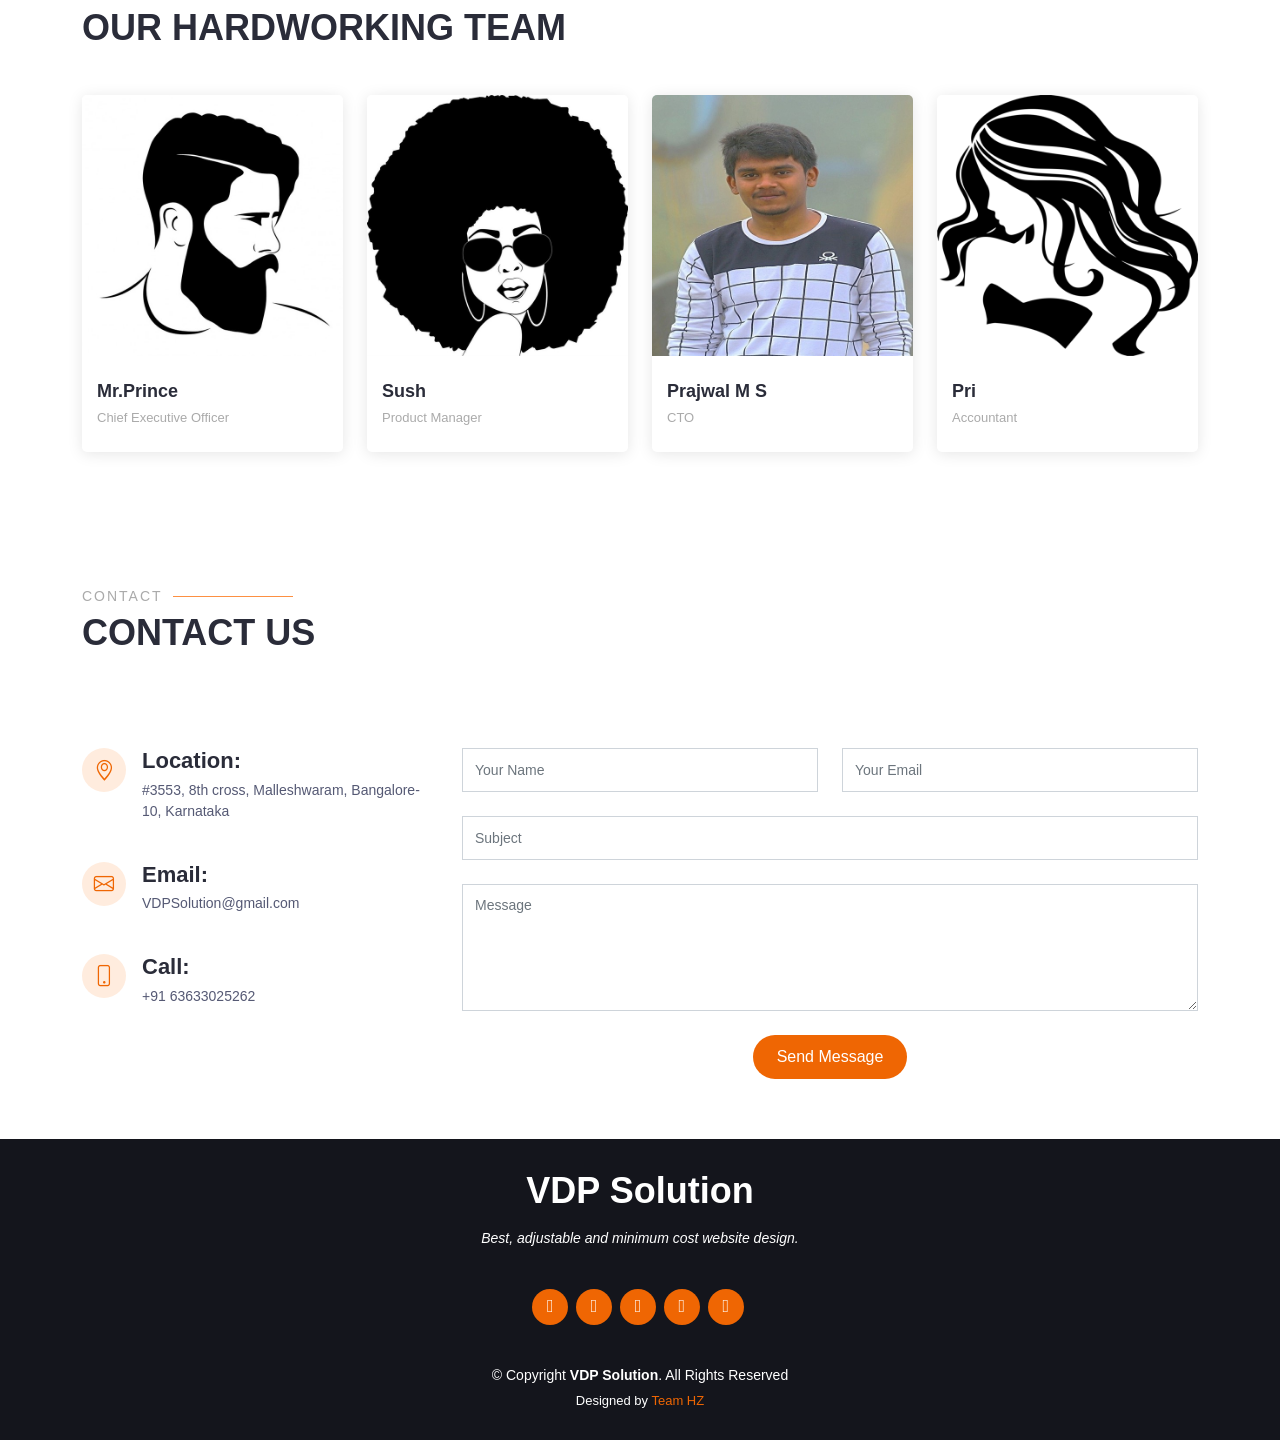
==== commit e3df88fb: "Update index.html" ====
--- a/index.html
+++ b/index.html
@@ -236,7 +236,7 @@
                 </p>
               </div>
               <div id="imag1" class="col-lg-6 order-1 order-lg-2 text-center">
-                <img src="assets/img/features-1.png" alt="" class="img-fluid">
+                <img src="features-1.png" alt="" class="img-fluid">
               </div>
             </div>
           </div>
